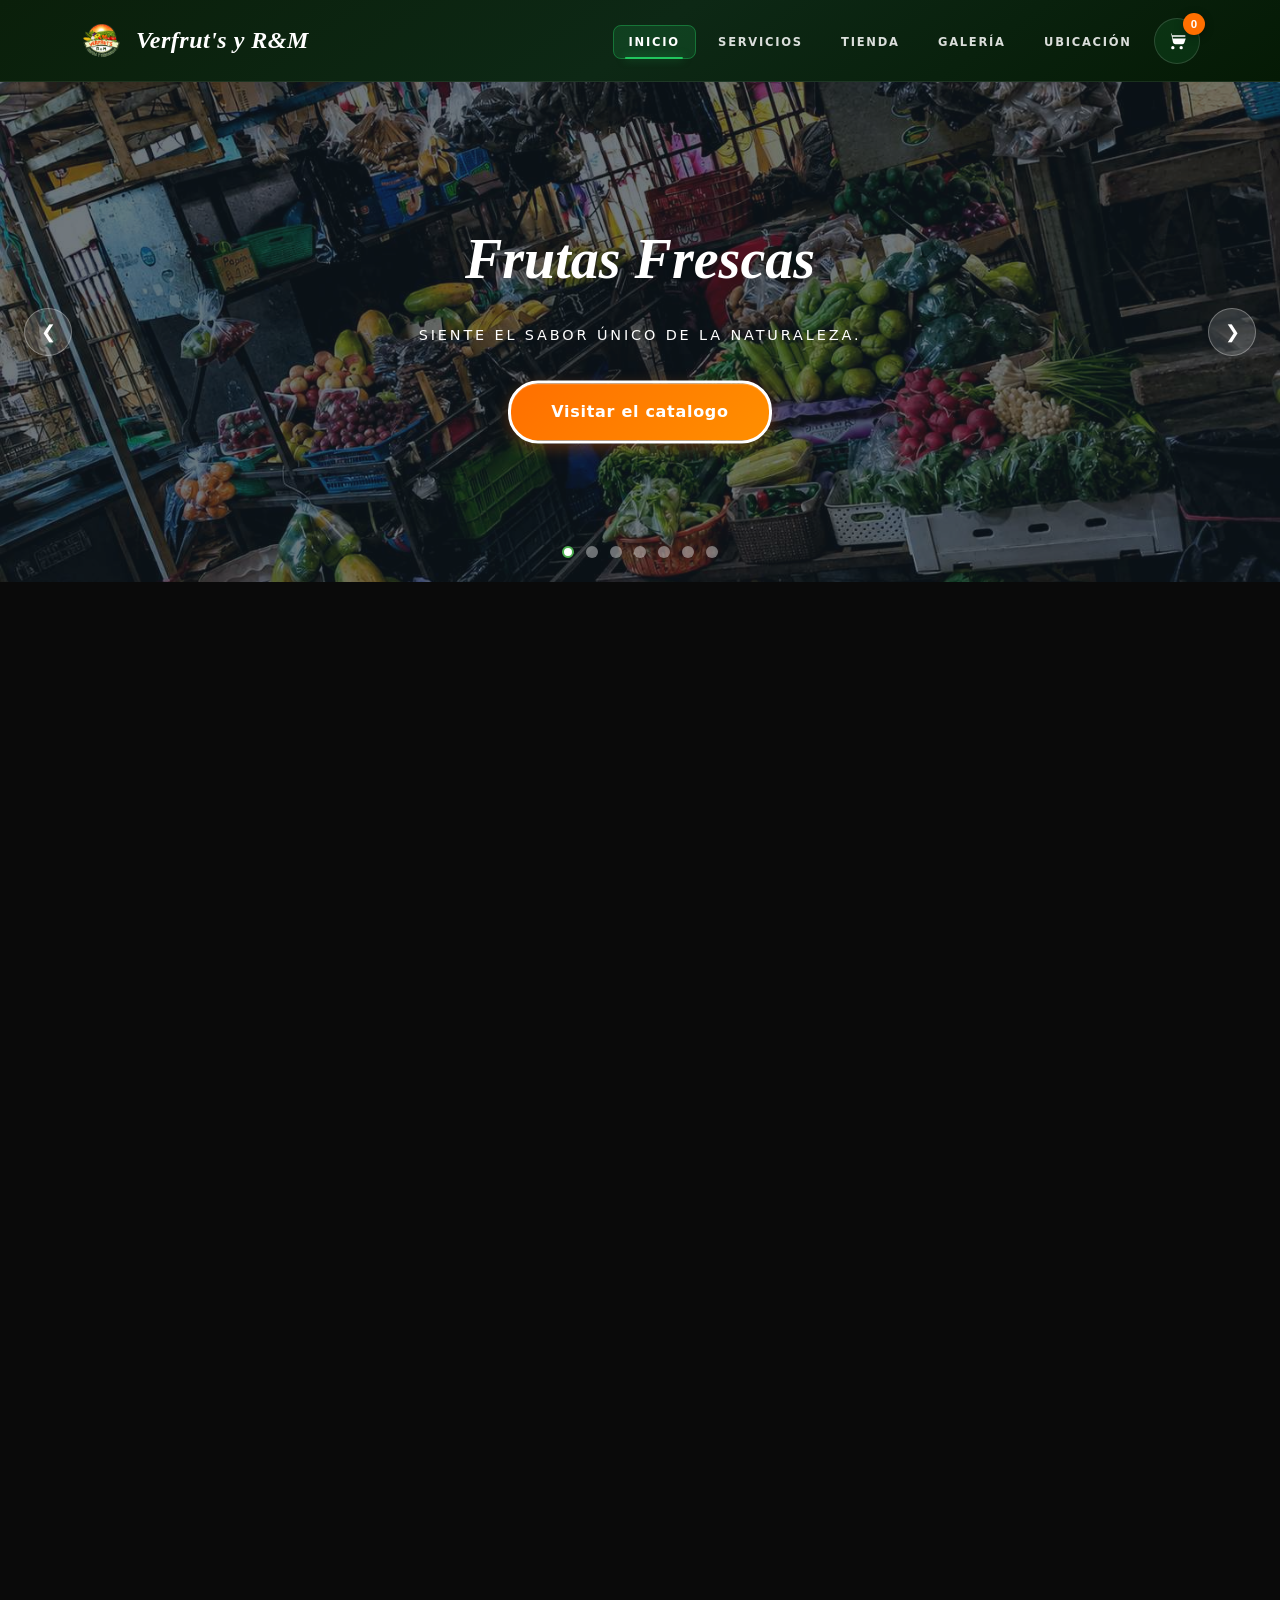
==== index.html @ c809e63b "Se realizo una reestructuracion completa del sitio web, eliminando la pagina de productos y cambiand" ====
<!DOCTYPE html>
<html lang="es">
<head>
    <meta charset="UTF-8">
    <meta name="viewport" content="width=device-width, initial-scale=1.0">
    <title>Verfrut's y R&amp;M</title>
    <link rel="icon" href="img-navbar-and-icon/img-navbar.png">
    <link rel="stylesheet" href="styles.css">
</head>
<body>

    <!-- ============================================
         PANTALLA DE CARGA INICIAL
         ============================================ -->

    <div class="page-loader inju-loader" id="pageLoader">
        <div class="loader-wrapper">
            <div class="loader-spinner"></div>
            <img src="img-navbar-and-icon/img-navbar.png" alt="Verfrut's Logo" class="loader-logo">
        </div>
        <p class="loader-text">Verfrut's y R&amp;M</p>
    </div>

    <!-- ============================================
         BARRA DE NAVEGACION
         ============================================ -->
    <!-- Overlay para cerrar menú al tocar fuera -->

    <!-- Inicio navbar compartido -->
<div id="navOverlay" class="nav-overlay"></div>
<nav class="navbar" id="navbar">
    <div class="nav-container">
        <a href="index.html" class="nav-logo">
            <img width="44" src="img-navbar-and-icon/img-navbar.png" alt="Logo">
            <div class="nav-logo-text"><span class="nav-logo-title">Verfrut's y R&amp;M</span></div>
        </a>
        <ul class="nav-links" id="navLinks">
            <li><a href="index.html">Inicio</a></li>
            <li><a href="servicios.html">Servicios</a></li>
            <li><a href="tienda.html">Tienda</a></li>
            <li><a href="galeria.html">Galería</a></li>
            <li><a href="ubicacion.html">Ubicación</a></li>
            <li class="nav-cart-item">
                <button id="openCartBtn" class="nav-cart-button" type="button" aria-label="Abrir carrito">
                    <span class="nav-cart-icon"><svg viewBox="0 0 24 24" aria-hidden="true"><path d="M7 18a2 2 0 1 0 0 4 2 2 0 0 0 0-4Zm10 0a2 2 0 1 0 0 4 2 2 0 0 0 0-4ZM3 3h2l2.2 10.8A3 3 0 0 0 10.1 16H18a3 3 0 0 0 2.8-2l1.7-5H7.1L6.6 7H22V5H6.2L5.8 3H3Z"/></svg></span>
                    <span id="navbarCartCount" class="nav-cart-badge">0</span>
                </button>
            </li>
        </ul>
        <button id="openCartMobileBtn" class="nav-cart-button nav-cart-mobile" type="button" aria-label="Abrir carrito">
            <span class="nav-cart-icon"><svg viewBox="0 0 24 24" aria-hidden="true"><path d="M7 18a2 2 0 1 0 0 4 2 2 0 0 0 0-4Zm10 0a2 2 0 1 0 0 4 2 2 0 0 0 0-4ZM3 3h2l2.2 10.8A3 3 0 0 0 10.1 16H18a3 3 0 0 0 2.8-2l1.7-5H7.1L6.6 7H22V5H6.2L5.8 3H3Z"/></svg></span>
            <span id="navbarCartCountMobile" class="nav-cart-badge">0</span>
        </button>
        <button class="menu-toggle" id="menuToggle" aria-label="Menú">&#9776;</button>
    </div>
</nav>
<!-- Fin navbar compartido -->

    <!-- ============================================
         SECCION HERO / SLIDER
         ============================================ -->

    <section class="hero">
        <div class="slider-track" id="sliderTrack">
            <!-- Clon INICIO — Canasta Básica (para loop infinito hacia atrás) -->
            <div class="slide">
                <img src="img-slider-index/canastabasica.jpg" alt="Canasta Básica clon">
                <div class="slide-content">
                    <h2>Canasta Básica</h2>
                    <p>Productos básicos, frescos y de calidad.</p>
                    <a href="tienda.html#canasta" class="btn-primary">Visitar el catalogo</a>
                </div>
            </div>
            <!-- Slide 1 — Frutas (current=1 → primer slide visible) -->
            <div class="slide">
                <img src="img-slider-index/frutas.jpg" alt="Frutas Frescas">
                <div class="slide-content">
                    <h2>Frutas Frescas</h2>
                    <p>Siente el sabor único de la naturaleza.</p>
                    <a href="tienda.html#frutas" class="btn-primary">Visitar el catalogo</a>
                </div>
            </div>
            <!-- Slide 2 — Bebidas — agrega tu imagen: img-slider-index/bebidas.jpg -->
            <div class="slide">
                <img src="img-slider-index/BEBIDAS.jpg" alt="Bebidas Refrescantes">
                <div class="slide-content">
                    <h2>Bebidas Refrescantes</h2>
                    <p>La mejor selección para calmar tu sed.</p>
                    <a href="tienda.html#bebidas" class="btn-primary">Visitar el catalogo</a>
                </div>
            </div>
            <!-- Slide 3 — Verduras -->
            <div class="slide">
                <img src="img-slider-index/Verduras.jpg" alt="Verduras Variadas">
                <div class="slide-content">
                    <h2>Verduras Variadas</h2>
                    <p>Frescas y de la mejor calidad.</p>
                    <a href="tienda.html#verduras" class="btn-primary">Visitar el catalogo</a>
                </div>
            </div>
            <!-- Slide 4 — Embutidos — agrega tu imagen: img-slider-index/embutidos.jpg -->
            <div class="slide">
                <img src="img-slider-index/Embutidos.jpg" alt="Embutidos">
                <div class="slide-content">
                    <h2>Embutidos</h2>
                    <p>Sabor y variedad para cada ocasión.</p>
                    <a href="tienda.html#embutidos" class="btn-primary">Visitar el catalogo</a>
                </div>
            </div>
            <!-- Slide 5 — Variedades — agrega tu imagen: img-slider-index/variedades.jpg -->
            <div class="slide">
                <img src="img-categories-index/Variedad+.jpg" alt="Variedades">
                <div class="slide-content">
                    <h2>Variedades</h2>
                    <p>Un mundo de productos para elegir.</p>
                    <a href="tienda.html#variedades" class="btn-primary">Visitar el catalogo</a>
                </div>
            </div>
            <!-- Slide 6 — Aseo y Hogar — agrega tu imagen: img-slider-index/hogar.jpg -->
            <div class="slide">
                <img src="img-slider-index/AseoYHogar.jpg" alt="Aseo y Hogar">
                <div class="slide-content">
                    <h2>Aseo y Hogar</h2>
                    <p>Todo lo que necesitas para tu casa.</p>
                    <a href="tienda.html#hogar" class="btn-primary">Visitar el catalogo</a>
                </div>
            </div>
            <!-- Slide 7 — Canasta Básica -->
            <div class="slide">
                <img src="img-slider-index/canastabasica.jpg" alt="Canasta Básica">
                <div class="slide-content">
                    <h2>Canasta Básica</h2>
                    <p>Productos básicos, frescos y de calidad.</p>
                    <a href="tienda.html#canasta" class="btn-primary">Visitar el catalogo</a>
                </div>
            </div>
            <!-- Clon FIN — Frutas (para loop infinito hacia adelante) -->
            <div class="slide">
                <img src="img-slider-index/frutas.jpg" alt="Frutas Frescas clon">
                <div class="slide-content">
                    <h2>Frutas Frescas</h2>
                    <p>Siente el sabor único de la naturaleza.</p>
                    <a href="tienda.html#frutas" class="btn-primary">Visitar el catalogo</a>
                </div>
            </div>
        </div>
        <button class="slider-arrow prev" aria-label="Anterior">&#10094;</button>
        <button class="slider-arrow next" aria-label="Siguiente">&#10095;</button>
        <div class="slider-dots">
            <span class="dot active" data-index="0"></span>
            <span class="dot" data-index="1"></span>
            <span class="dot" data-index="2"></span>
            <span class="dot" data-index="3"></span>
            <span class="dot" data-index="4"></span>
            <span class="dot" data-index="5"></span>
            <span class="dot" data-index="6"></span>
        </div>
    </section>

    <!-- ============================================
         SECCION OFERTAS DEL MES - CAROUSEL 15 PRODUCTOS
         ============================================ -->

    <section class="section" id="ofertas">
        <div class="container">
            <div class="section-header">
                <h2>OFERTAS DESTACADAS.</h2>
                <p class="subtitle-bold">Productos Seleccionados.</p>
            </div>
            <div class="carousel-wrapper">
                <button class="carousel-btn prev" id="carouselPrev" aria-label="Anterior">&#10094;</button>
                <div class="carousel-track" id="prodTrack">
                    <div class="product-card">
                        <img class="product-image" src="imgs-for-products-page/RealCanastaBasica/harinaDonaBlanca.jpg" alt="Harina Doña Blanca" loading="lazy">
                        <div class="product-info">
                            <div class="product-category">Canasta Básica</div>
                            <h3 class="product-name">Harina Doña Blanca</h3>
                            <p class="product-desc"></p>
                            <div class="product-price">
                                <span class="price">$1.35 <span class="price-unit">La Libra</span></span>
                                <button type="button" class="btn-add add-to-cart">+</button>
                            </div>
                        </div>
                    </div>
                    <div class="product-card">
                        <img class="product-image" src="imgs-for-products-page/RealCanastaBasica/SalsaNaturas.jpg" alt="Salsa Naturas" loading="lazy">
                        <div class="product-info">
                            <div class="product-category">Condimentos</div>
                            <h3 class="product-name">Salsa Naturas</h3>
                            <p class="product-desc">Deliciosa salsa para acentuar tus platillos.</p>
                            <div class="product-price">
                                <span class="price">$0.60 <span class="price-unit">la Unidad</span></span>
                                <button type="button" class="btn-add add-to-cart">+</button>
                            </div>
                        </div>
                    </div>
                    <div class="product-card">
                        <img class="product-image" src="img-fiveteen-Best-products-index/azucarBlanca.jpg" alt="Azucar Blanca" loading="lazy">
                        <div class="product-info">
                            <div class="product-category">Canasta Básica</div>
                            <h3 class="product-name">Azucar Blanca</h3>
                            <p class="product-desc">Perfecta para tu cafe en la tarde.</p>
                            <div class="product-price">
                                <span class="price">$1.15 <span class="price-unit">Las Dos Libras</span></span>
                                <button type="button" class="btn-add add-to-cart">+</button>
                            </div>
                        </div>
                    </div>
                    <div class="product-card">
                        <img class="product-image" src="imgs-for-products-page/RealCanastaBasica/sal.jpg" alt="Sal" loading="lazy">
                        <div class="product-info">
                            <div class="product-category">Canasta Básica</div>
                            <h3 class="product-name">Sal</h3>
                            <p class="product-desc">Perfecta para sazonar tus platillos.</p>
                            <div class="product-price">
                                <span class="price">$0.20 <span class="price-unit">la libra</span></span>
                                <button type="button" class="btn-add add-to-cart">+</button>
                            </div>
                        </div>
                    </div>
                    <div class="product-card">
                        <img class="product-image" src="imgs-for-products-page/RealCanastaBasica/EspaguetiRollito.jpg" alt="Espagueti Rollito" loading="lazy">
                        <div class="product-info">
                            <div class="product-category">Canasta Básica</div>
                            <h3 class="product-name">Espagueti Rollito</h3>
                            <p class="product-desc">Perfecto para preparar tu pasta favorita.</p>
                            <div class="product-price">
                                <span class="price">$0.50 <span class="price-unit">El Rollito</span></span>
                                <button type="button" class="btn-add add-to-cart">+</button>
                            </div>
                        </div>
                    </div>
                    <div class="product-card">
                        <img class="product-image" src="imgs-for-products-page/RealCanastaBasica/MaruchanVaso.jpg" alt="Maruchan Vaso" loading="lazy">
                        <div class="product-info">
                            <div class="product-category">Canasta Básica</div>
                            <h3 class="product-name">Maruchan Vaso</h3>
                            <p class="product-desc">Deliciosa sopa instantánea para un momento de confort.</p>
                            <div class="product-price">
                                <span class="price">$1.25 <span class="price-unit">La Unidad</span></span>
                                <button type="button" class="btn-add add-to-cart">+</button>
                            </div>
                        </div>
                    </div>
                    <div class="product-card">
                        <img class="product-image" src="imgs-for-products-page/RealCanastaBasica/CafeCoscafe.jpg" alt="Cafe Coscafe" loading="lazy">
                        <div class="product-info">
                            <div class="product-category">Canasta Básica</div>
                            <h3 class="product-name">Cafe Coscafe 40 Sobres</h3>
                            <p class="product-desc">Delicioso café molido para tu mañana.</p>
                            <div class="product-price">
                                <span class="price">$3.25 <span class="price-unit">la Caja</span></span>
                                <button type="button" class="btn-add add-to-cart">+</button>
                            </div>
                        </div>
                    </div>
                    <div class="product-card">
                        <img class="product-image" src="imgs-for-products-page/RealCanastaBasica/cafeRIKO.jpg" alt="Cafe RIKO" loading="lazy">
                        <div class="product-info">
                            <div class="product-category">Canasta Básica</div>
                            <h3 class="product-name">Cafe Riko 50 Sobres</h3>
                            <p class="product-desc">Aroma intenso y sabor tradicional salvadoreño.</p>
                            <div class="product-price">
                                <span class="price">$4.15 <span class="price-unit">la Caja</span></span>
                                <button type="button" class="btn-add add-to-cart">+</button>
                            </div>
                        </div>
                    </div>
                    <div class="product-card">
                        <img class="product-image" src="imgs-for-products-page/RealCanastaBasica/frijolLibraROJO.jpg" alt="Frijol Libra ROJO" loading="lazy">
                        <div class="product-info">
                            <div class="product-category">Canasta Básica</div>
                            <h3 class="product-name">Frijol rojo de seda</h3>
                            <p class="product-desc">De primera calidad, ideal para preparar platillos tradicionales.</p>
                            <div class="product-price">
                                <span class="price">$1.20 <span class="price-unit">la libra</span></span>
                                <button type="button" class="btn-add add-to-cart">+</button>
                            </div>
                        </div>
                    </div>
                    <div class="product-card">
                        <img class="product-image" src="imgs-for-products-page/RealCanastaBasica/arrozPrecodcido.jpg" alt="Arroz Precocido" loading="lazy">
                        <div class="product-info">
                            <div class="product-category">Canasta Básica</div>
                            <h3 class="product-name">Arroz Precocido</h3>
                            <p class="product-desc">Fácil de preparar y delicioso en cualquier platillo.</p>
                            <div class="product-price">
                                <span class="price">$0.75 <span class="price-unit"></span></span>
                                <button type="button" class="btn-add add-to-cart">+</button>
                            </div>
                        </div>
                    </div>
                    <div class="product-card">
                        <img class="product-image" src="imgs-for-products-page/RealCanastaBasica/arrozBlanco.jpg" alt="Arroz Blanco" loading="lazy">
                        <div class="product-info">
                            <div class="product-category">Canasta Básica</div>
                            <h3 class="product-name">Arroz Blanco</h3>
                            <p class="product-desc">De primera calidad, perfecto para cualquier platillo.</p>
                            <div class="product-price">
                                <span class="price">$0.60 <span class="price-unit"></span></span>
                                <button type="button" class="btn-add add-to-cart">+</button>
                            </div>
                        </div>
                    </div>
                    <div class="product-card">
                        <img class="product-image" src="imgs-for-products-page/RealCanastaBasica/cafeListo60.jpg" alt="Café Listo" loading="lazy">
                        <div class="product-info">
                            <div class="product-category">Bebidas</div>
                            <h3 class="product-name">Café Listo</h3>
                            <p class="product-desc">Sabor intenso y aromático, perfecto para comenzar el día.</p>
                            <div class="product-price">
                                <span class="price">$5.00 <span class="price-unit">la Caja</span></span>
                                <button type="button" class="btn-add add-to-cart">+</button>
                            </div>
                        </div>
                    </div>
                    <div class="product-card">
                        <img class="product-image" src="imgs-for-products-page/RealCanastaBasica/cafeListo40.jpg" alt="Café Listo" loading="lazy">
                        <div class="product-info">
                            <div class="product-category">Bebidas</div>
                            <h3 class="product-name">Café Listo</h3>
                            <p class="product-desc">Sabor intenso y aromático, perfecto para comenzar el día.</p>
                            <div class="product-price">
                                <span class="price">$3.25 <span class="price-unit">la Caja</span></span>
                                <button type="button" class="btn-add add-to-cart">+</button>
                            </div>
                        </div>
                    </div>
                    <div class="product-card">
                        <img class="product-image" src="imgs-for-products-page/RealCanastaBasica/cafeRIKO50.jpg" alt="Café RIKO" loading="lazy">
                        <div class="product-info">
                            <div class="product-category">Bebidas</div>
                            <h3 class="product-name">Café Riko 50 Sobres</h3>
                            <p class="product-desc">Sabor intenso y aromático, perfecto para comenzar el día.</p>
                            <div class="product-price">
                                <span class="price">$3.25 <span class="price-unit">la Caja</span></span>
                                <button type="button" class="btn-add add-to-cart">+</button>
                            </div>
                        </div>
                    </div>
                    <div class="product-card">
                        <img class="product-image" src="imgs-for-products-page/Frutas/peras.jpg" alt="Peras" loading="lazy">
                        <div class="product-info">
                            <div class="product-category">Frutas</div>
                            <h3 class="product-name">Peras</h3>
                            <p class="product-desc">Ricas en fibra y vitaminas, ideales para una merienda saludable.</p>
                            <div class="product-price">
                                <span class="price">$1.00 <span class="price-unit">2 peras</span></span>
                                <button type="button" class="btn-add add-to-cart">+</button>
                            </div>
                        </div>
                    </div>
                </div>
                <button class="carousel-btn next" id="carouselNext" aria-label="Siguiente">&#10095;</button>
                <!-- Indicadores de paginación para móvil -->
                <div class="carousel-dots" id="carouselDots">
                    <span class="carousel-dot active" data-index="0"></span>
                    <span class="carousel-dot" data-index="1"></span>
                    <span class="carousel-dot" data-index="2"></span>
                    <span class="carousel-dot" data-index="3"></span>
                    <span class="carousel-dot" data-index="4"></span>
                </div>
            </div>
        </div>
    </section>

    <!-- ============================================
         SECCION CATEGORIAS
         ============================================ -->

    <section class="section products-section" id="categorias">
        <div class="container">
            <div class="section-header">
                <h2>CATEGORÍAS.</h2>
                <p class="subtitle-bold">Catálogo Completo.</p>
            </div>
            <div class="categories-grid">
                <a href="tienda.html#frutas" class="category-card">
                    <img class="category-image" src="img-categories-index/frutas.jpg" alt="Frutas Frescas" loading="lazy">
                    <div class="category-content">
                        <h3>FRUTAS</h3>
                        <p>Selección de frutas de temporada, siempre maduras y jugosas.</p>
                    </div>
                </a>
                <a href="tienda.html#bebidas" class="category-card">
                    <img class="category-image" src="img-categories-index/Bebidas.jpg" alt="Bebidas" loading="lazy">
                    <div class="category-content">
                        <h3>BEBIDAS</h3>
                        <p>Refrescantes opciones para cada momento del día, frías y calientes.</p>
                    </div>
                </a>
                <a href="tienda.html#verduras" class="category-card">
                    <img class="category-image" src="img-categories-index/Verduras.jpg" alt="Verduras Variadas" loading="lazy">
                    <div class="category-content">
                        <h3>VERDURAS</h3>
                        <p>Lo mejor de la huerta para tu mesa diaria, frescas cada mañana.</p>
                    </div>
                </a>
                <a href="tienda.html#embutidos" class="category-card">
                    <img class="category-image" src="img-categories-index/embutidos.jpg" alt="Embutidos" loading="lazy">
                    <div class="category-content">
                        <h3>EMBUTIDOS</h3>
                        <p>Sazonadores, café, té y especias para dar sabor a tu cocina.</p>
                    </div>
                </a>
                <a href="tienda.html#variedades" class="category-card">
                    <img class="category-image" src="img-categories-index/Variedad+.jpg" alt="Variedades" loading="lazy">
                    <div class="category-content">
                        <h3>VARIEDADES</h3>
                        <p>Productos variados y artículos especiales que complementan tu compra.</p>
                    </div>
                </a>
                <a href="tienda.html#hogar" class="category-card">
                    <img class="category-image" src="img-categories-index/limpiezaYhogar.jpg" alt="Limpieza y Hogar" loading="lazy">
                    <div class="category-content">
                        <h3>ASEO Y HOGAR</h3>
                        <p>Todo para mantener tu hogar limpio, fresco y ordenado.</p>
                    </div>
                </a>
                <a href="tienda.html#canasta" class="category-card">
                    <img class="category-image" src="img-categories-index/canastabasica.jpg" alt="Canasta Básica" loading="lazy">
                    <div class="category-content">
                        <h3>CANASTA BÁSICA</h3>
                        <p>Arroz, frijoles, aceite, azúcar y todo lo esencial para tu hogar.</p>
                    </div>
                </a>
                <a href="servicios.html" class="category-card category-card-special">
                    <span class="special-badge">ESPECIAL</span>
                    <img class="category-image" src="img-categories-index/arreglos-personalizados.jpg" alt="Arreglos Personalizados" loading="lazy">
                    <div class="category-content">
                        <h3>ARREGLOS PERSONALIZADOS</h3>
                    </div>
                </a>
            </div>
        </div>
    </section>

    <!-- ============================================
         SECCION MISION, VISION Y VALORES
         ============================================ -->
    <section class="section about-section" id="mvv">
        <div class="container">
            <div class="section-header">
                <h2>MISION - VISION - VALORES.</h2>
                <p class="subtitle-bold">Nuestra Razón de Ser.</p>
            </div>
            <div class="mvv-grid">
                <div class="mvv-card">
                    <div class="mvv-icon">
                        <svg viewBox="0 0 24 24" fill="none" stroke="#22c55e" stroke-width="1.8" stroke-linecap="round"
                            stroke-linejoin="round">
                            <circle cx="12" cy="12" r="10" />
                            <circle cx="12" cy="12" r="5" />
                            <circle cx="12" cy="12" r="2" />
                            <path d="M12 2v3m0 14v3m10-10h-3M4 12H1" />
                        </svg>
                    </div>
                    <h3>Misión</h3>
                    <p>Brindar a las familias de Jucuapa productos frescos de la más alta calidad, con precios justos y
                        un servicio cercano que supere sus expectativas cada día.</p>
                </div>
                <div class="mvv-card">
                    <div class="mvv-icon">
                        <svg viewBox="0 0 24 24" fill="none" stroke="#22c55e" stroke-width="1.8" stroke-linecap="round"
                            stroke-linejoin="round">
                            <path d="M2 12s3-7 10-7 10 7 10 7-3 7-10 7-10-7-10-7Z" />
                            <circle cx="12" cy="12" r="3" />
                            <path d="M12 5V3m0 18v-2" />
                        </svg>
                    </div>
                    <h3>Visión</h3>
                    <p>Ser la tienda de frutas, verduras y productos de canasta básica de referencia en Usulután,
                        reconocida por la frescura y la lealtad de nuestros clientes.</p>
                </div>
                <div class="mvv-card">
                    <div class="mvv-icon">
                        <svg viewBox="0 0 24 24" fill="none" stroke="#22c55e" stroke-width="1.8" stroke-linecap="round"
                            stroke-linejoin="round">
                            <path
                                d="M20.84 4.61a5.5 5.5 0 0 0-7.78 0L12 5.67l-1.06-1.06a5.5 5.5 0 0 0-7.78 7.78l1.06 1.06L12 21.23l7.78-7.78 1.06-1.06a5.5 5.5 0 0 0 0-7.78z" />
                        </svg>
                    </div>
                    <h3>Valores</h3>
                    <ul class="mvv-list">
                        <li>Honestidad en cada peso</li>
                        <li>Frescura garantizada</li>
                        <li>Compromiso con la comunidad</li>
                        <li>Trato personalizado</li>
                        <li>Precios justos y accesibles</li>
                    </ul>
                </div>
            </div>
        </div>
    </section>


    <!-- Inicio carrito compartido -->
<div id="cartToast" class="cart-toast" aria-live="polite">
    <span class="toast-icon"><svg viewBox="0 0 24 24" aria-hidden="true"><path d="m9.2 16.6-4.1-4.1-1.4 1.4 5.5 5.5L21 7.6l-1.4-1.4L9.2 16.6Z"/></svg></span>
    <span class="toast-text" id="cartToastText">Producto agregado</span>
    <button class="toast-action" id="cartToastAction" type="button">Ver carrito</button>
</div>

<div id="checkoutModal" class="modal-overlay" aria-hidden="true">
    <div class="modal-container" role="dialog" aria-modal="true" aria-labelledby="cartModalTitle">
        <div class="modal-header">
            <h3 id="cartModalTitle"><span class="cart-title-icon"><svg viewBox="0 0 24 24" aria-hidden="true"><path d="M7 18a2 2 0 1 0 0 4 2 2 0 0 0 0-4Zm10 0a2 2 0 1 0 0 4 2 2 0 0 0 0-4ZM3 3h2l2.2 10.8A3 3 0 0 0 10.1 16H18a3 3 0 0 0 2.8-2l1.7-5H7.1L6.6 7H22V5H6.2L5.8 3H3Z"/></svg></span><span>Mi carrito</span></h3>
            <button id="closeModalXBtn" class="modal-close-btn" type="button" aria-label="Cerrar carrito">&times;</button>
        </div>
        <div id="modalItemsList" class="modal-items"></div>
        <div class="modal-total">
            <span>Total a pagar</span>
            <span id="modalTotal">$0.00</span>
        </div>
        <div class="modal-form">
            <p class="modal-hint">Ingresa tu nombre para que el vendedor te identifique.</p>
            <div class="modal-name-grid">
                <input id="modalBuyerName" type="text" placeholder="Nombre" autocomplete="name">
                <input id="modalBuyerLast" type="text" placeholder="Apellido" autocomplete="family-name">
            </div>
        </div>
        <div class="modal-buttons">
            <button id="closeModalBtn" class="btn-secondary" type="button">Seguir comprando</button>
            <button id="clearCartBtn" class="btn-secondary" type="button">Limpiar carrito</button>
            <button id="sendWhatsappBtn" class="btn-primary" type="button" disabled>Enviar por WhatsApp</button>
        </div>
    </div>
</div>
<!-- Fin carrito compartido -->

<!-- Inicio footer compartido -->
<footer class="footer">
    <div class="footer-container">
        <div class="footer-brand">
            <div class="footer-logo">
                <img width="40" height="40" src="img-navbar-and-icon/img-navbar.png" alt="Logo">
                Verfrut's y R&amp;M
            </div>
            <p>Tu tienda de referencia en Jucuapa, donde la frescura se encuentra con la excelencia.</p>
            <div class="social-links">
                <a href="https://www.facebook.com/share/18kkwy74ND/" class="social-facebook" target="_blank" rel="noopener" aria-label="Facebook"><svg viewBox="0 0 24 24" fill="currentColor" aria-hidden="true"><path d="M24 12.073c0-6.627-5.373-12-12-12s-12 5.373-12 12c0 5.99 4.388 10.954 10.125 11.854v-8.385H7.078v-3.47h3.047V9.43c0-3.007 1.792-4.669 4.533-4.669 1.312 0 2.686.235 2.686.235v2.953H15.83c-1.491 0-1.956.925-1.956 1.874v2.25h3.328l-.532 3.47h-2.796v8.385C19.612 23.027 24 18.062 24 12.073z"/></svg></a>
                <a href="https://www.instagram.com/verfruts.rm?igsh=Y2J6NXd4YWdvdjNq" class="social-instagram" target="_blank" rel="noopener" aria-label="Instagram"><svg viewBox="0 0 24 24" fill="currentColor" aria-hidden="true"><path d="M12 2.163c3.204 0 3.584.012 4.85.07 3.252.148 4.771 1.691 4.919 4.919.058 1.265.069 1.645.069 4.849 0 3.205-.012 3.584-.069 4.849-.149 3.225-1.664 4.771-4.919 4.919-1.266.058-1.644.07-4.85.07-3.204 0-3.584-.012-4.849-.07-3.26-.149-4.771-1.699-4.919-4.92-.058-1.265-.07-1.644-.07-4.849 0-3.204.013-3.583.07-4.849.149-3.227 1.664-4.771 4.919-4.919 1.266-.057 1.645-.069 4.849-.069zM12 0C8.741 0 8.333.014 7.053.072 2.695.272.273 2.69.073 7.052.014 8.333 0 8.741 0 12c0 3.259.014 3.668.072 4.948.2 4.358 2.618 6.78 6.98 6.98C8.333 23.986 8.741 24 12 24c3.259 0 3.668-.014 4.948-.072 4.354-.2 6.782-2.618 6.979-6.98.059-1.28.073-1.689.073-4.948 0-3.259-.014-3.667-.072-4.947-.196-4.354-2.617-6.78-6.979-6.98C15.668.014 15.259 0 12 0Zm0 5.838a6.162 6.162 0 1 0 0 12.324 6.162 6.162 0 0 0 0-12.324ZM12 16a4 4 0 1 1 0-8 4 4 0 0 1 0 8Zm6.406-11.845a1.44 1.44 0 1 0 0 2.881 1.44 1.44 0 0 0 0-2.881Z"/></svg></a>
                <a href="https://www.tiktok.com/@verfruts.y.rm?_r=1&_t=ZS-96YfuiSCK1d" class="social-tiktok" target="_blank" rel="noopener" aria-label="TikTok"><svg viewBox="0 0 24 24" fill="currentColor" aria-hidden="true"><path d="M19.59 6.69a4.83 4.83 0 0 1-3.77-4.25V2h-3.45v13.67a2.89 2.89 0 0 1-2.88 2.5 2.89 2.89 0 0 1-2.89-2.89 2.89 2.89 0 0 1 2.89-2.89c.28 0 .54.04.79.1V9.01a6.33 6.33 0 0 0-.79-.05 6.34 6.34 0 0 0-6.34 6.34 6.34 6.34 0 0 0 6.34 6.34 6.34 6.34 0 0 0 6.33-6.34V8.69a8.18 8.18 0 0 0 4.78 1.52V6.75a4.85 4.85 0 0 1-1.01-.06z"/></svg></a>
            </div>
        </div>
        <div class="footer-col">
            <h4>Negocio</h4>
            <div class="footer-line"></div>
            <ul>
                <li><a href="historiaempresa.html">Historia de la empresa</a></li>
                <li><a href="galeria.html">Galería</a></li>
                <li><a href="tienda.html">Tienda</a></li>
                <li><a href="servicios.html">Servicios</a></li>
            </ul>
        </div>
        <div class="footer-col">
            <h4>Team</h4>
            <div class="footer-line"></div>
            <ul>
                <li><a href="inju.html">Historia INJU</a></li>
                <li><a href="inju.html#equipo">Conoce al Equipo Detrás del Proyecto</a></li>
            </ul>
        </div>
        <div class="footer-col footer-contact">
            <h4>Contacto e Información</h4>
            <div class="footer-line"></div>
            <p>Jucuapa, Usulután, El Salvador.</p>
            <p>+503 7759 7362</p>
            <p class="footer-email"><svg class="inju-icon" viewBox="0 0 24 24" aria-hidden="true"><path d="M3 5h18v14H3V5Zm2 3.2V17h14V8.2l-7 5-7-5Zm1.5-1.2 5.5 3.9L17.5 7h-11Z"/></svg><span>verfrutsrm.shop@gmail.com</span></p>
            <a href="https://wa.me/50360649103" class="footer-whatsapp-btn" target="_blank" rel="noopener" aria-label="Chatea con nosotros por WhatsApp">
                <svg viewBox="0 0 24 24" fill="currentColor" aria-hidden="true"><path d="M17.472 14.382c-.297-.149-1.758-.867-2.03-.967-.273-.099-.471-.148-.67.15-.197.297-.767.966-.94 1.164-.173.199-.347.223-.644.075-.297-.15-1.255-.463-2.39-1.475-.883-.788-1.48-1.761-1.653-2.059-.173-.297-.018-.458.13-.606.134-.133.298-.347.446-.52.149-.174.198-.298.298-.497.099-.198.05-.371-.025-.52-.075-.149-.669-1.612-.916-2.207-.242-.579-.487-.5-.669-.51-.173-.008-.371-.01-.57-.01-.198 0-.52.074-.792.372-.272.297-1.04 1.016-1.04 2.479 0 1.462 1.065 2.875 1.213 3.074.149.198 2.096 3.2 5.077 4.487.709.306 1.262.489 1.694.625.712.227 1.36.195 1.871.118.571-.085 1.758-.719 2.006-1.413.248-.694.248-1.289.173-1.413-.074-.124-.272-.198-.57-.347m-5.421 7.403h-.004a9.87 9.87 0 0 1-5.031-1.378l-.361-.214-3.741.982.998-3.648-.235-.374a9.86 9.86 0 0 1-1.51-5.26c.001-5.45 4.436-9.884 9.888-9.884 2.64 0 5.122 1.03 6.988 2.898a9.825 9.825 0 0 1 2.893 6.994c-.003 5.45-4.437 9.884-9.885 9.884m8.413-18.297A11.815 11.815 0 0 0 12.05 0C5.495 0 .16 5.335.157 11.892c0 2.096.547 4.142 1.588 5.945L.057 24l6.305-1.654a11.882 11.882 0 0 0 5.683 1.448h.005c6.554 0 11.89-5.335 11.893-11.893a11.821 11.821 0 0 0-3.48-8.413z"/></svg>
                <span>Chatea con nosotros</span>
            </a>
        </div>
    </div>
    <div class="footer-bottom">
        <p>&copy; 2026 Verfrut's y R&amp;M. Todos los derechos reservados. | 3° Año en Desarrollo de Software. |
            <span class="footer-italic">This website was designed and created by:</span>
            <span class="footer-bold">Either Design STR Team.</span>
        </p>
    </div>
</footer>
<!-- Fin footer compartido -->


    <button class="scroll-top" id="scrollTop" aria-label="Ir arriba">&#9650;</button>

    <!-- ============================================
         JAVASCRIPT - LOGICA DE INTERACTIVIDAD
         ============================================ -->
<!-- CARRITO SCRIPT -->
<!-- Inicio JavaScript global -->
<script src="script.js"></script>
<!-- Fin JavaScript global -->

<!-- ============================================
     ESTILOS Y JS ESPECÍFICOS DE INDEX.HTML
     ============================================ -->

<script>
/* --- Actualiza el slider a 7 slides reales --- */
(function () {
    var TOTAL_REAL = 7;
    var track  = document.getElementById('sliderTrack');
    var dots   = document.querySelectorAll('.slider-dots .dot');
    if (!track || !dots.length) return;

    var slides      = track.querySelectorAll('.slide');
    var current     = 1;
    var isAnimating = false;
    var autoTimer;

    function goTo(index, animate) {
        if (animate === undefined) animate = true;
        track.style.transition = animate ? 'transform 0.55s cubic-bezier(.4,0,.2,1)' : 'none';
        track.style.transform  = 'translateX(-' + (index * 100) + '%)';
        var dotIndex = index - 1;
        if (dotIndex < 0) dotIndex = TOTAL_REAL - 1;
        if (dotIndex >= TOTAL_REAL) dotIndex = 0;
        dots.forEach(function (d, i) { d.classList.toggle('active', i === dotIndex); });
        current = index;
    }

    function next() {
        if (isAnimating) return;
        isAnimating = true;
        var nextIndex = current + 1;
        goTo(nextIndex);
        track.addEventListener('transitionend', function onEnd() {
            track.removeEventListener('transitionend', onEnd);
            if (current >= TOTAL_REAL + 1) { goTo(1, false); }
            isAnimating = false;
        });
    }

    function prev() {
        if (isAnimating) return;
        isAnimating = true;
        var prevIndex = current - 1;
        goTo(prevIndex);
        track.addEventListener('transitionend', function onEnd() {
            track.removeEventListener('transitionend', onEnd);
            if (current <= 0) { goTo(TOTAL_REAL, false); }
            isAnimating = false;
        });
    }

    function resetAuto() { clearInterval(autoTimer); autoTimer = setInterval(next, 5000); }

    var btnNext = document.querySelector('.slider-arrow.next');
    var btnPrev = document.querySelector('.slider-arrow.prev');
    if (btnNext) btnNext.addEventListener('click', function () { next(); resetAuto(); });
    if (btnPrev) btnPrev.addEventListener('click', function () { prev(); resetAuto(); });

    dots.forEach(function (dot, i) {
        dot.addEventListener('click', function () { goTo(i + 1); resetAuto(); });
    });

    goTo(1, false);
    resetAuto();
}());
</script>
</body>

</html>
---- styles.css ----
/* ============================================
   VERFRUT'S Y R&M - ESTILOS GLOBALES
   ============================================
   Este archivo contiene todos los estilos CSS
   para el sitio web completo.
   ============================================ */

/* ============================================
   SECCION 1: ESTILOS BASE Y COMUNES
   ============================================ */

        /* ============================================
           1. RESET Y ESTILOS BASE
           ============================================ */
        * {
            margin: 0;
            padding: 0;
            box-sizing: border-box;
        }

        html {
            scroll-behavior: smooth;
        }

        body {
            font-family: -apple-system, BlinkMacSystemFont, 'Segoe UI', Roboto, sans-serif;
            background-color: #f7f5f0;
            color: #1f2937;
            line-height: 1.6;
        }

        a {
            color: inherit;
            text-decoration: none;
        }

        .team-avatar,
        .gallery-placeholder {
            display: flex;
            align-items: center;
            justify-content: center;
            background: radial-gradient(circle at top left, rgba(34, 197, 94, 0.15), rgba(10, 20, 10, 0.95));
            color: rgba(244, 244, 244, 0.75);
            font-size: 0.95rem;
            letter-spacing: 0.02em;
            text-align: center;
            border: 2px dashed rgba(255, 255, 255, 0.14);
            border-radius: 24px;
            min-height: 280px;
            padding: 1rem;
        }

        .team-avatar {
            min-height: 240px;
        }

        .team-avatar-large {
            min-height: 320px;
        }

        .gallery-placeholder span,
        .team-avatar span {
            max-width: 90%;
            display: block;
        }

        

        /* ============================================
           3. UTILIDADES REUTILIZABLES
           ============================================ */
        .container {
            max-width: 1200px;
            margin: 0 auto;
            padding: 0 20px;
        }

        .subtitle-bold {
            font-weight: bolder;
        }

        /* ============================================
           4. NAVEGACION PRINCIPAL - MEJORADA
           ============================================ */
        .navbar {
            background: linear-gradient(145deg, #0a1f0a 0%, #0d2815 50%, #051a05 100%);
            backdrop-filter: blur(12px);
            position: sticky;
            top: 0;
            z-index: 1000;
            border-bottom: 1px solid rgba(255, 255, 255, 0.08);
            transition: all 0.3s ease;
        }

        .navbar.scrolled {
            background: linear-gradient(145deg, #0e380e 0%, #0c2212 50%, #041304 100%);
            box-shadow: 0 4px 20px rgba(0, 0, 0, 0.15);
        }

        .nav-container {
            max-width: 1200px;
            margin: 0 auto;
            display: flex;
            justify-content: space-between;
            align-items: center;
            padding: 1.1rem 2.5rem;
        }

        .nav-logo {
            display: flex;
            align-items: center;
            gap: 0.75rem;
            text-decoration: none;
            transition: transform 0.3s ease;
        }

        .nav-logo:hover {
            transform: scale(1.02);
        }

        .nav-logo img {
            width: 44px;
            height: 44px;
            transition: transform 0.3s ease;
        }

        .nav-logo:hover img {
            transform: rotate(-5deg) scale(1.05);
        }

        .nav-logo-text {
            display: flex;
            flex-direction: column;
            line-height: 1.15;
        }

        .nav-logo-title {
            font-family: Georgia, 'Times New Roman', serif;
            font-style: italic;
            font-size: 1.5rem;
            font-weight: bold;
            color: #ffffff;
            letter-spacing: 0.5px;
        }

        .nav-logo-sub {
            font-size: 0.6rem;
            text-transform: uppercase;
            letter-spacing: 0.3em;
            color: rgba(255, 255, 255, 0.7);
            margin-top: 1px;
            font-weight: 700;
        }

        .nav-links {
            display: flex;
            align-items: center;
            gap: 0.4rem;
            list-style: none;
        }

        .nav-links a {
            text-decoration: none;
            color: rgba(255, 255, 255, 0.85);
            font-weight: 600;
            font-size: 0.72rem;
            text-transform: uppercase;
            letter-spacing: 0.15em;
            padding: 0.6rem 1rem;
            transition: all 0.3s cubic-bezier(0.4, 0, 0.2, 1);
            position: relative;
            border-radius: 8px;
            overflow: hidden;
        }

        /* Efecto hover con subrayado animado */
        .nav-links a::before {
            content: '';
            position: absolute;
            bottom: 0;
            left: 50%;
            width: 0;
            height: 2px;
            background: #22c55e;
            transition: all 0.3s cubic-bezier(0.4, 0, 0.2, 1);
            transform: translateX(-50%);
            border-radius: 2px;
        }

        .nav-links a:hover {
            color: #ffffff;
            background: rgba(255, 255, 255, 0.06);
        }

        .nav-links a:hover::before {
            width: 60%;
        }

        /* Estado ACTIVE - Mucho más destacado */
        .nav-links a.active {
            color: #ffffff;
            background: rgba(34, 197, 94, 0.15);
            font-weight: 700;
        }

        .nav-links a.active::before {
            width: 70%;
            background: #22c55e;
            box-shadow: 0 0 8px rgba(34, 197, 94, 0.5);
        }

        .nav-links a.active::after {
            content: '';
            position: absolute;
            inset: 0;
            border-radius: 8px;
            border: 1.5px solid rgba(34, 197, 94, 0.4);
            pointer-events: none;
            transition: all 0.3s ease;
        }

        .nav-links a.active:hover::after {
            border-color: rgba(34, 197, 94, 0.7);
            box-shadow: 0 0 15px rgba(34, 197, 94, 0.2);
        }

        .dropdown {
            position: relative;
        }

        .dropdown .arrow {
            font-size: 1.0rem;
            margin-left: 3px;
            color: #e5ff00;
            transition: transform 0.3s ease;
            display: inline-block;
        }

        .dropdown:hover .arrow {
            transform: rotate(180deg);
        }

        .dropdown-menu {
            position: absolute;
            top: calc(100% + 0.3rem);
            left: 0;
            background: linear-gradient(145deg, #0a1f0a 0%, #0d2815 50%, #051a05 100%);
            backdrop-filter: blur(12px);
            border: 1.7px solid #22c55e;
            border-radius: 17px;
            padding: 0.4rem 0;
            min-width: 190px;
            opacity: 0;
            visibility: hidden;
            transform: translateY(-8px) scale(0.90);
            transition: all 0.3s cubic-bezier(0.34, 1.56, 0.64, 1);
            list-style: none;
            box-shadow:
                0 0 0 1px rgba(34, 197, 94, 0.25),
                0 10px 30px rgba(0, 0, 0, 0.5),
                0 0 25px rgba(34, 197, 94, 0.1);
            overflow: hidden;
        }

        .dropdown-menu::before {
            content: '';
            position: absolute;
            top: 0;
            left: -100%;
            width: 100%;
            height: 100%;
            background: linear-gradient(90deg, transparent, rgba(34, 197, 94, 0.04), transparent);
            animation: dropdownShimmer 3s ease-in-out infinite;
            pointer-events: none;
        }

        @keyframes dropdownShimmer {
            0% { left: -100%; }
            50% { left: 100%; }
            100% { left: 100%; }
        }

        .dropdown:hover .dropdown-menu {
            opacity: 1;
            visibility: visible;
            transform: translateY(0) scale(1);
        }

        .dropdown-menu a {
            display: block;
            padding: 0.5rem 1rem;
            color: rgba(255, 255, 255, 0.8);
            font-weight: bold;
            font-size: 0.8rem;
            text-transform: uppercase;
            letter-spacing: 0.06em;
            transition: all 0.25s cubic-bezier(0.4, 0, 0.2, 1);
            border-radius: 6px;
            margin: 0.15rem 0.4rem;
            position: relative;
            overflow: hidden;
            border: 1px solid transparent;
        }

        .dropdown-menu a::before {
            content: '';
            position: absolute;
            left: 0;
            top: 50%;
            transform: translateY(-50%);
            width: 3px;
            height: 0;
            background: linear-gradient(180deg, #FF6F00, #22c55e);
            border-radius: 0 2px 2px 0;
            transition: height 0.25s ease;
        }

        .dropdown-menu a::after {
            content: '';
            position: absolute;
            top: 0;
            left: -100%;
            width: 100%;
            height: 100%;
            background: linear-gradient(90deg, transparent, rgba(255, 111, 0, 0.06), transparent);
            transition: left 0.4s ease;
            pointer-events: none;
        }

        .dropdown-menu a:hover {
            transform: translateX(5px);
            padding-left: 1.7rem;
            color: #ffffffb7;
            background: linear-gradient(90deg, rgba(34, 197, 94, 0.12), rgba(255, 111, 0, 0.06));
            border-color: rgba(34, 197, 94, 0.3);
            box-shadow: 0 2px 8px rgba(34, 197, 94, 0.15);
            text-shadow: 0 0 8px rgba(255, 255, 255, 0.2);
        }

        .dropdown-menu a:hover::before {
            height: 60%;
            width: 3px;
            box-shadow: 0 0 6px rgba(255, 111, 0, 0.5);
        }

        .dropdown-menu a:hover::after {
            left: 100%;
        }

        .dropdown-menu a:hover {
            transform: translateX(3px);
            padding-left: 1.9rem;
            color: #000000;
            font-weight: bolder;
            background: rgba(255, 255, 255, 0.842);
        }

        .dropdown-menu a:hover::before {
            height: 60%;
            width: 3px;
        }

        .menu-toggle {
            display: none;
            background: none;
            border: none;
            font-size: 1.3rem;
            color: #ffffff;
            cursor: pointer;
            padding: 0.5rem;
            font-weight: 700;
            border-radius: 8px;
            transition: background 0.2s ease;
        }

        .menu-toggle:hover {
            background: rgba(255, 255, 255, 0.1);
        }

        /* ============================================
           5. HERO / SLIDER PRINCIPAL
           ============================================ */
        .hero {
            position: relative;
            width: 100%;
            height: 500px;
            overflow: hidden;
            background: #1B5E20;
        }

        .slider-track {
            display: flex;
            transition: transform 0.7s ease-in-out;
            height: 100%;
        }

        .slider-track.no-transition {
            transition: none !important;
        }

        .slide {
            min-width: 100%;
            height: 100%;
            position: relative;
        }

        .slide::after {
            content: '';
            position: absolute;
            top: 0;
            left: 0;
            width: 100%;
            height: 100%;
            background: rgba(17, 24, 39, 0.55);
            z-index: 1;
        }

        .slide img {
            width: 100%;
            height: 100%;
            object-fit: cover;
            display: block;
            opacity: 0.9;
        }

        .slide-content {
            position: absolute;
            top: 50%;
            left: 50%;
            transform: translate(-50%, -50%);
            text-align: center;
            color: #ffffff;
            z-index: 2;
            width: 90%;
            max-width: 700px;
        }

        .slide-content h2 {
            font-family: Georgia, 'Times New Roman', serif;
            font-style: italic;
            font-size: 3.5rem;
            margin-bottom: 1rem;
            text-shadow: 0 2px 10px rgba(0, 0, 0, 0.3);
            animation: slideInLeft 1s ease;
        }

        .slide-content p {
            font-size: 0.9rem;
            text-transform: uppercase;
            letter-spacing: 0.2em;
            opacity: 0.9;
            margin-bottom: 2rem;
            animation: slideInLeft 1s ease 0.2s both;
        }

        .slider-dots {
            position: absolute;
            bottom: 24px;
            left: 50%;
            transform: translateX(-50%);
            display: flex;
            gap: 12px;
            z-index: 10;
        }

        .dot {
            width: 12px;
            height: 12px;
            border-radius: 50%;
            background: rgba(255, 255, 255, 0.4);
            cursor: pointer;
            border: 2px solid transparent;
            transition: all 0.2s;
        }

        .dot.active {
            background: #ffffff;
            border-color: #4CAF50;
        }

        .slider-arrow {
            position: absolute;
            top: 50%;
            transform: translateY(-50%);
            z-index: 10;
            background: rgba(255, 255, 255, 0.15);
            border: 1px solid rgba(255, 255, 255, 0.3);
            color: #ffffff;
            width: 48px;
            height: 48px;
            border-radius: 50%;
            display: flex;
            align-items: center;
            justify-content: center;
            cursor: pointer;
            font-size: 1.1rem;
            transition: all 0.3s;
        }

        .slider-arrow:hover {
            background: rgba(255, 255, 255, 0.3);
        }

        .slider-arrow.prev {
            left: 1.5rem;
        }

        .slider-arrow.next {
            right: 1.5rem;
        }

        @keyframes slideInLeft {
            from {
                opacity: 0;
                transform: translateX(-50px);
            }
            to {
                opacity: 1;
                transform: translateX(0);
            }
        }

        /* ============================================
           6. BOTONES PRINCIPALES
           ============================================ */
        .btn-primary {
    background: linear-gradient(135deg, #FF6F00 0%, #FF8F00 100%);
    color: #ffffff;
    padding: 15px 40px;
    border-radius: 30px;
    text-decoration: none;
    font-weight: bold;
    display: inline-block;
    transition: all 0.3s cubic-bezier(0.4, 0, 0.2, 1);
    border: 3px solid rgb(255, 255, 255);
    cursor: pointer;
    font-size: 1rem;
    animation: slideInLeft 1s ease 0.4s both, btnFloat 3s ease-in-out infinite;
    position: relative;
    overflow: hidden;
    letter-spacing: 0.7px;
    box-shadow:
        0 5px 15px rgba(255, 111, 0, 0.3),
        inset 0 1px 0 rgba(255, 255, 255, 0.2);
}

/* Brillo sutil que recorre el borde - SIEMPRE VISIBLE */
.btn-primary::before {
    content: '';
    position: absolute;
    top: 0;
    left: -100%;
    width: 100%;
    height: 100%;
    background: linear-gradient(
        90deg,
        transparent,
        rgba(0, 44, 10, 0.418),
        transparent
    );
    animation: btnShine 4s ease-in-out infinite;
    pointer-events: none;
    border-radius: 30px;
}

/* Borde brillante animado - SIEMPRE VISIBLE */
.btn-primary::after {
    content: '';
    position: absolute;
    inset: -2px;
    border-radius: 32px;
    background-size: 300% 300%;
    z-index: -1;
    animation: borderGradient 4s ease infinite;
    opacity: 0.2;
    filter: blur(3px);
}

@keyframes btnFloat {
    0%, 100% { transform: translateY(0); }
    50% { transform: translateY(-3px); }
}

@keyframes btnShine {
    0% { left: -100%; }
    50% { left: 100%; }
    100% { left: 100%; }
}

@keyframes borderGradient {
    0% { background-position: 0% 50%; }
    50% { background-position: 100% 50%; }
    100% { background-position: 0% 50%; }
}

.btn-primary:hover {
    background: linear-gradient(135deg, #E65100 0%, #FF6F00 50%, #FF8F00 100%);
    transform: translateY(-4px) scale(1.03);
    box-shadow:
        0 10px 30px rgba(255, 111, 0, 0.4),
        0 0 40px rgba(255, 143, 0, 0.2),
        inset 0 1px 0 rgba(255, 255, 255, 0.3);
    border-color: rgba(255, 255, 255, 0.9);
    letter-spacing: 1px;
}

.btn-primary:hover::before {
    animation-duration: 3.5s;
}

.btn-primary:hover::after {
    opacity: 0.7;
    filter: blur(4px);
}

.btn-primary:active {
    transform: translateY(-1px) scale(1.01);
    box-shadow: 0 4px 12px rgba(255, 111, 0, 0.3);
    transition: all 1.1s ease;
}
/* ============================================
           7. SECCIONES GENERALES
           ============================================ */
        .section {
            padding: 80px 0;
            background-color: #0a0a0a;
            content-visibility: auto;
            contain-intrinsic-size: 1px 500px;
        }

        /* ============================================
           COLOR DE FONDO - SECCIÓN "VISITA NUESTRAS CATEGORÍAS"
           Cambia el valor de background para modificar el color.
           Línea original: background: #1f2937;
           ============================================ */
        /* ============================================
           COLOR DE FONDO - SECCIÓN "VISITA NUESTRAS CATEGORÍAS"
           Cambia el valor de background para modificar el color.
           Línea original: background: #1f2937;
           ============================================ */
        .products-section {
            background: #0a0f0a; /* NEGRO VERDOSO - recomendado */
        }

        .about-section {
            background: #0f1a0f; /* VERDE MUY OSCURO - recomendado */
        }

        .section-header {
            text-align: center;
            margin-bottom: 50px;
        }

        .section-header h2 {
            font-size: 2.5rem;
            color: #22c55e;
            margin-bottom: 15px;
            position: relative;
            display: inline-block;
            font-weight: 800;
            letter-spacing: -0.5px;
            transition: all 0.4s ease;
        }

        .section:hover .section-header h2 {
            text-shadow: 0 0 25px rgba(34, 197, 94, 0.3);
            transform: scale(1.02);
        }

        .section:hover .section-header h2::after {
            width: 120px;
            background: linear-gradient(90deg, #FF6F00, #22c55e);
            transition: all 0.4s ease;
        }

        .section-header h2::after {
            content: '';
            position: absolute;
            bottom: -10px;
            left: 50%;
            transform: translateX(-50%);
            width: 80px;
            height: 4px;
            background: #FF6F00;
            border-radius: 2px;
        }

        .section-header p {
            color: #9ca3af;
            font-size: 1.05rem;
            margin-top: 25px;
        }

        /* ============================================
           8. PRODUCTOS DESTACADOS (OFERTAS)
           ============================================ */
        .products-grid {
    display: grid;
    grid-template-columns: repeat(auto-fill, minmax(280px, 1fr));
    gap: 18px;
    margin-bottom: 20px;
}

        .product-card {
            background: #141b24;
            border-radius: 17px;
            overflow: hidden;
            box-shadow: 0 4px 6px rgba(0, 0, 0, 0.3);
            transition: all 0.4s cubic-bezier(0.4, 0, 0.2, 1);
            border: 3px solid #ffffff;
            position: relative;
            z-index: 1;
        }

        /* ============================================
           EFECTO DE BRILLO EN TARJETA DE PRODUCTO
           ============================================ */
        .product-card::before {
            content: '';
            position: absolute;
            top: 0;
            left: -100%;
            width: 100%;
            height: 100%;
            background: linear-gradient(90deg, transparent, rgba(34, 197, 94, 0.06), transparent);
            transition: left 0.7s ease;
            z-index: 2;
            pointer-events: none;
        }

        .product-card:hover::before {
            left: 100%;
        }

        .product-card:hover {
            transform: translateY(-8px) scale(1.02);
            box-shadow: 0 12px 35px rgba(34, 197, 94, 0.25), 0 0 60px rgba(34, 197, 94, 0.08);
            border-color: #22c55e;
        }

        /* ============================================
           EFECTO HOVER EN IMAGEN DE PRODUCTO (OFERTAS)
           ============================================ */
        .product-card .product-image {
            transition: transform 0.5s cubic-bezier(0.4, 0, 0.2, 1), filter 0.4s ease;
        }

        .product-card:hover .product-image {
            transform: scale(1.12);
            filter: brightness(1.15) saturate(1.2);
        }

        /* ============================================
           EFECTO HOVER EN INFO DE PRODUCTO (OFERTAS)
           ============================================ */
        .product-card .product-info {
            transition: background 0.3s ease;
        }

        .product-card:hover .product-info {
            background: linear-gradient(180deg, #141b24 0%, #0d1f0d 100%);
        }

        .product-card:hover .product-name {
            color: #22c55e;
            transition: color 0.3s ease;
        }

        .product-card:hover .product-category {
            letter-spacing: 2px;
            transition: letter-spacing 0.3s ease;
        }

        .product-card:hover .price {
            text-shadow: 0 0 10px rgba(255, 111, 0, 0.4);
            transition: text-shadow 0.3s ease;
        }

        .product-card:hover .add-to-cart {
            transform: scale(1.15) rotate(90deg);
            background: #FF6F00;
            transition: all 0.4s cubic-bezier(0.175, 0.885, 0.32, 1.275);
        }

        .product-image {
            height: 200px;
            width: 100%;
            object-fit: cover;
            display: block;
            background: #0f1a0f; /* VERDE MUY OSCURO - recomendado */
            position: relative;
            cursor: pointer;
        }

        .product-tag {
            position: absolute;
            top: 10px;
            left: 10px;
            background: #FF6F00;
            color: #ffffff;
            padding: 5px 12px;
            border-radius: 15px;
            font-size: 0.75rem;
            font-weight: 600;
            z-index: 2;
        }

        .product-info {
            padding: 20px;
        }

        .product-category {
            color: #22c55e;
            font-size: 0.85rem;
            font-weight: 600;
            text-transform: uppercase;
            letter-spacing: 1px;
            margin-bottom: 8px;
        }

        .product-name {
            font-size: 1.1rem;
            color: #f3f4f6;
            margin-bottom: 10px;
            font-weight: 600;
        }

        .product-desc {
            color: #9ca3af;
            font-size: 0.9rem;
            margin-bottom: 15px;
        }

        .product-price {
            display: flex;
            align-items: center;
            justify-content: space-between;
            margin-top: 15px;
        }

        .price {
            font-size: 1.4rem;
            color: #FF6F00;
            font-weight: 700;
        }

        .price-unit {
            font-size: 0.9rem;
            color: #9ca3af;
            font-weight: 400;
        }

        .add-to-cart {
            background: #22c55e;
            color: #ffffff;
            border: none;
            width: 40px;
            height: 40px;
            border-radius: 50%;
            cursor: pointer;
            display: flex;
            align-items: center;
            justify-content: center;
            transition: all 0.3s cubic-bezier(0.175, 0.885, 0.32, 1.275);
            font-size: 1.2rem;
            text-decoration: none;
            position: relative;
            overflow: hidden;
        }

        .add-to-cart::before {
            content: '';
            position: absolute;
            inset: 0;
            background: radial-gradient(circle, rgba(255,255,255,0.3) 0%, transparent 70%);
            opacity: 0;
            transition: opacity 0.3s ease;
        }

        .add-to-cart:hover {
            background: #16a34a;
            transform: scale(1.1);
            box-shadow: 0 0 15px rgba(34, 197, 94, 0.5);
        }

        .add-to-cart:hover::before {
            opacity: 1;
        }

        .add-to-cart:active {
            transform: scale(0.95);
        }

        /* ============================================
           9. CATEGORIAS
           ============================================ */
        .categories-grid {
            display: grid;
            grid-template-columns: repeat(auto-fit, minmax(250px, 1fr));
            gap: 30px;
        }

        .category-card {
            background: #05081a;
            border-radius: 20px;
            overflow: hidden;
            box-shadow: 0 4px 6px rgba(0, 0, 0, 0.3);
            transition: all 0.4s cubic-bezier(0.4, 0, 0.2, 1);
            cursor: pointer;
            position: relative;
            text-decoration: none;
            color: inherit;
            display: block;
            border: 1px solid #374151;
            z-index: 1;
        }

        .category-card:hover {
            transform: translateY(-12px) scale(1.03);
            box-shadow: 0 15px 40px rgba(34, 197, 94, 0.2), 0 0 80px rgba(34, 197, 94, 0.06);
            border-color: #22c55e;
        }

        /* ============================================
           EFECTO HOVER EN IMAGEN DE CATEGORÍA
           ============================================ */
        .category-card .category-image {
            transition: transform 0.6s cubic-bezier(0.4, 0, 0.2, 1), filter 0.5s ease;
        }

        .category-card:hover .category-image {
            transform: scale(1.15);
            filter: brightness(1.2) contrast(1.1);
        }

        /* ============================================
           EFECTO HOVER EN CONTENIDO DE CATEGORÍA
           ============================================ */
        .category-card .category-content {
            transition: background 0.4s ease, transform 0.4s ease;
        }

        .category-card:hover .category-content {
            background: linear-gradient(180deg, #05081a 0%, #0a1a0a 100%);
            transform: translateY(-5px);
        }

        .category-card:hover .category-content h3 {
            color: #22c55e;
            text-shadow: 0 0 15px rgba(34, 197, 94, 0.3);
            transition: all 0.3s ease;
        }

        .category-card:hover .category-content p {
            color: #d1d5db;
            transition: color 0.3s ease;
        }

        /* ============================================
           EFECTO OVERLAY BRILLANTE EN CATEGORÍA
           ============================================ */
        .category-card::before {
            content: '';
            position: absolute;
            top: 0;
            left: -100%;
            width: 100%;
            height: 100%;
            background: linear-gradient(90deg, transparent, rgba(34, 197, 94, 0.08), transparent);
            transition: left 0.6s ease;
            z-index: 2;
            pointer-events: none;
        }

        .category-card:hover::before {
            left: 100%;
        }

        /* ============================================
           EFECTO DE BRILLO EN BORDE DE CATEGORÍA
           ============================================ */
        .category-card::after {
            content: '';
            position: absolute;
            inset: -1px;
            border-radius: 21px;
            background: linear-gradient(135deg, transparent 40%, rgba(34, 197, 94, 0.3), transparent 60%);
            opacity: 0;
            transition: opacity 0.4s ease;
            z-index: -1;
            pointer-events: none;
        }

        .category-card:hover::after {
            opacity: 1;
        }

        .category-image {
            height: 200px;
            width: 100%;
            object-fit: cover;
            display: block;
            background: linear-gradient(135deg, #111827 0%, #1f2937 100%);
        }

        .category-content {
            padding: 25px;
            text-align: center;
        }

        .category-content h3 {
            color: #f3f4f6;
            font-size: 1.3rem;
            margin-bottom: 10px;
        }

        .category-content p {
            color: #9ca3af;
            font-size: 0.95rem;
        }

        /* ============================================
           10. MISION, VISION Y VALORES
           ============================================ */
        .mvv-grid {
            display: grid;
            grid-template-columns: repeat(3, 1fr);
            gap: 30px;
        }

        .mvv-card {
            background: #161616;
            border-radius: 15px;
            padding: 2.5rem 2rem;
            text-align: center;
            box-shadow: 0 4px 6px rgb(0, 0, 0);
            transition: all 0.3s;
            position: relative;
            overflow: hidden;
            z-index: 1;
            border: 1px solid #374151;
        }

        .mvv-card:hover {
            transform: translateY(-5px);
            box-shadow: 0 8px 25px rgba(255, 247, 247, 0.4);
            border-color: #22c55e;
        }

        .mvv-icon {
            width: 56px;
            height: 56px;
            margin: 0 auto 1.5rem;
            color: #22c55e;
            opacity: 0.9;
            transition: all 0.3s ease;
        }

        .mvv-card:hover .mvv-icon {
            opacity: 1;
            transform: scale(1.1);
        }

        .mvv-card h3 {
            font-size: 1.3rem;
            font-family: Georgia, 'Times New Roman', serif; /* ← LÍNEA 1064: cambia la fuente aquí */
            color: #f3f4f6;
            margin-bottom: 1rem;
        }

        .mvv-card p {
            color: #ffffff;
            font-size: 0.95rem;
            line-height: 1.7;
        }

        .mvv-list {
            list-style: none;
            text-align: left;
            padding: 0;
            margin: 0;
        }

        .mvv-list li {
            color: #9ca3af;
            font-size: 0.9rem;
            margin-bottom: 0.6rem;
            padding-left: 1.3rem;
            position: relative;
            line-height: 1.5;
        }

        .mvv-list li::before {
            content: '✓';
            color: #22c55e;
            position: absolute;
            left: 0;
            font-weight: bold;
            font-size: 0.8rem;
        }

        /* ============================================
           11. FOOTER
           ============================================ */
        .footer {
            background: #000000;
            border-top: 1px solid #1f2937;
            padding-top: 4rem;
            color: #7d828b;
        }

        .footer-container {
            max-width: 1200px;
            margin: 0 auto;
            display: grid;
            grid-template-columns: 2fr 1fr 1fr 1.5fr;
            gap: 4rem;
            padding: 0 2.5rem 3.5rem;
        }

        .footer-brand {
            max-width: 300px;
        }

        .footer-logo {
            font-family: Georgia, 'Times New Roman', serif;
            font-style: italic;
            font-size: 2.2rem;
            color: #f3f4f6;
            margin-bottom: 1.25rem;
            display: flex;
            align-items: center;
            gap: 0.6rem;
            letter-spacing: 0.5px;
        }

        .footer-logo img {
            width: 40px;
            height: 40px;
        }

        .footer-brand p {
            color: #6b7280;
            line-height: 1.8;
            font-size: 0.9rem;
            margin-bottom: 1.5rem;
        }

        .social-links {
            display: flex;
            gap: 0.75rem;
        }

        .social-links a {
            width: 42px;
            height: 42px;
            border-radius: 50%;
            border: 1px solid #374151;
            display: flex;
            align-items: center;
            justify-content: center;
            color: #9ca3af;
            text-decoration: none;
            transition: all 0.35s cubic-bezier(0.175, 0.885, 0.32, 1.275);
            background: transparent;
            position: relative;
            overflow: hidden;
        }

        .social-links a::before {
            content: '';
            position: absolute;
            inset: 0;
            background: radial-gradient(circle at center, rgba(34, 197, 94, 0.2) 0%, transparent 70%);
            opacity: 0;
            transition: opacity 0.35s ease;
            border-radius: 50%;
        }

        .social-links a:hover {
            border-color: #22c55e;
            color: #22c55e;
            transform: translateY(-5px) scale(1.15) rotate(5deg);
            background: rgba(34, 197, 94, 0.12);
            box-shadow: 0 0 20px rgba(34, 197, 94, 0.25), 0 5px 15px rgba(0, 0, 0, 0.3);
        }

        .social-links a:hover::before {
            opacity: 1;
        }

        .social-links a:hover svg {
            transform: scale(1.1);
            transition: transform 0.35s cubic-bezier(0.175, 0.885, 0.32, 1.275);
        }

        .social-links a svg {
            width: 20px;
            height: 20px;
            fill: currentColor;
        }
        /* ============================================
           ESTILOS ESPECÍFICOS POR RED SOCIAL
           ============================================ */

        /* --- FACEBOOK --- */
        .social-links .social-facebook {
            color: #9ca3af;
        }

        .social-links .social-facebook::before {
            background: radial-gradient(circle at center, rgba(24, 119, 242, 0.25) 0%, transparent 70%);
        }

        .social-links .social-facebook:hover {
            border-color: #1877F2;
            color: #1877F2;
            background: rgba(24, 119, 242, 0.12);
            box-shadow: 0 0 20px rgba(24, 119, 242, 0.25), 0 5px 15px rgba(0, 0, 0, 0.3);
        }

        /* --- INSTAGRAM --- */
        .social-links .social-instagram {
            color: #9ca3af;
        }

        .social-links .social-instagram::before {
            background: radial-gradient(circle at center, rgba(225, 48, 108, 0.25) 0%, transparent 70%);
        }

        .social-links .social-instagram:hover {
            border-color: #E1306C;
            color: #E1306C;
            background: rgba(225, 48, 108, 0.12);
            box-shadow: 0 0 20px rgba(225, 48, 108, 0.25), 0 5px 15px rgba(0, 0, 0, 0.3);
        }

        /* --- WHATSAPP --- */
        .social-links .social-whatsapp {
            color: #9ca3af;
        }

        .social-links .social-whatsapp::before {
            background: radial-gradient(circle at center, rgba(37, 211, 102, 0.25) 0%, transparent 70%);
        }

        .social-links .social-whatsapp:hover {
            border-color: #25D366;
            color: #25D366;
            background: rgba(37, 211, 102, 0.12);
            box-shadow: 0 0 20px rgba(37, 211, 102, 0.25), 0 5px 15px rgba(0, 0, 0, 0.3);
        }

        .footer-col h4 {
            color: #f3f4f6;
            font-size: 0.75rem;
            text-transform: uppercase;
            letter-spacing: 0.2em;
            margin-bottom: 0.75rem;
            font-weight: 700;
        }

        .footer-line {
            width: 28px;
            height: 2px;
            background: #374151;
            margin-bottom: 1.75rem;
            border-radius: 1px;
        }

        .footer-col ul {
            list-style: none;
        }

        .footer-col ul li {
            margin-bottom: 0.85rem;
        }

        .footer-col ul li a {
            color: #9ca3af;
            text-decoration: none;
            transition: all 0.3s ease;
            font-size: 0.9rem;
            position: relative;
            display: inline-block;
            padding-left: 0;
        }

        .footer-col ul li a::before {
            content: '›';
            position: absolute;
            left: -12px;
            opacity: 0;
            color: #22c55e;
            transition: all 0.3s ease;
            font-size: 1rem;
            line-height: 1.3;
        }

        .footer-col ul li a::after {
            content: '';
            position: absolute;
            bottom: -2px;
            left: 0;
            width: 0;
            height: 2px;
            background: linear-gradient(90deg, #22c55e, #4ade80);
            transition: width 0.3s ease;
            border-radius: 1px;
        }

        .footer-col ul li a:hover {
            color: #22c55e;
            transform: translateX(8px);
            padding-left: 4px;
        }

        .footer-col ul li a:hover::before {
            opacity: 1;
            left: -10px;
        }

        .footer-col ul li a:hover::after {
            width: 100%;
        }

        .footer-contact p {
            color: #9ca3af;
            margin-bottom: 0.9rem;
            font-size: 0.9rem;
            display: flex;
            align-items: flex-start;
            gap: 0.75rem;
            line-height: 1.5;
        }

        .footer-contact .icon {
            font-size: 1rem;
            line-height: 1.5;
            flex-shrink: 0;
        }

        .footer-bottom {
            background: #000000;
            border-top: 1px solid #1f2937;
            max-width: 1200px;
            margin: 0 auto;
            padding: 1.5rem 2.5rem;
            text-align: center;
        }

        .footer-bottom p {
            color: #4b5563;
            font-size: 0.8rem;
        }

        /* ============================================
           12. BOTON SCROLL TOP
           ============================================ */
        .scroll-top {
            position: fixed;
            bottom: 2rem;
            right: 2rem;
            width: 44px;
            height: 44px;
            border-radius: 50%;
            background: #1f2937;
            border: 1px solid #374151;
            color: #f3f4f6;
            display: flex;
            align-items: center;
            justify-content: center;
            cursor: pointer;
            opacity: 0;
            visibility: hidden;
            transform: translateY(10px);
            transition: all 0.3s ease;
            z-index: 8888;
            font-size: 0.9rem;
            box-shadow: 0 4px 14px rgba(0, 0, 0, 0.3);
        }

        .scroll-top.visible {
            opacity: 1;
            visibility: visible;
            transform: translateY(0);
        }

        .scroll-top:hover {
            background: #22c55e;
            color: #ffffff;
            border-color: #22c55e;
            transform: translateY(-3px);
            box-shadow: 0 8px 20px rgba(34, 197, 94, 0.3);
        }

        /* ============================================
           13. PANTALLA DE CARGA (LOADER)
           ============================================ */
        .page-loader {
            position: fixed;
            inset: 0;
            background: linear-gradient(145deg, #0a1f0a 0%, #0d2815 50%, #051a05 100%);
            z-index: 999999;
            display: flex;
            flex-direction: column;
            align-items: center;
            justify-content: center;
            gap: 1.5rem;
            transition: opacity 0.6s ease, visibility 0.6s ease;
        }

        .page-loader.hidden {
            opacity: 0;
            visibility: hidden;
            pointer-events: none;
        }

        .loader-wrapper {
            position: relative;
            width: 56px;
            height: 56px;
            display: flex;
            align-items: center;
            justify-content: center;
        }

        .loader-spinner {
            position: absolute;
            inset: 0;
            width: 56px;
            height: 56px;
            border: 3px solid #374151;
            border-top-color: #22c55e;
            border-radius: 50%;
            animation: loaderSpin 1s linear infinite;
        }

        .loader-logo {
            position: relative;
            z-index: 2;
            width: 28px;
            height: 28px;
            object-fit: contain;
            border-radius: 50%;
        }

        .loader-text {
            color: #ffffff;
            font-size: 0.85rem;
            font-weight: bold;
            text-transform: uppercase;
            letter-spacing: 0.2em;
            animation: loaderPulse 1.5s ease-in-out infinite;
        }

        @keyframes loaderSpin {
            to {
                transform: rotate(360deg);
            }
        }

        @keyframes loaderPulse {
            0%, 100% {
                opacity: 0.4;
            }
            50% {
                opacity: 1;
            }
        }

        /* ============================================
           14. LIGHTBOX - VISOR DE IMAGENES
           ============================================ */
        .lightbox-overlay {
            position: fixed;
            inset: 0;
            background: rgba(2, 8, 12, 0.92);
            backdrop-filter: blur(10px);
            z-index: 10000;
            display: none;
            align-items: center;
            justify-content: center;
            padding: 2rem 1rem;
            opacity: 0;
            transition: opacity 0.3s ease;
        }

        .lightbox-overlay.active {
            display: flex;
            opacity: 1;
        }

        .lightbox-frame {
            display: flex;
            flex-direction: column;
            align-items: center;
            gap: 14px;
            margin: 0;
            max-width: 94vw;
            max-height: 92vh;
        }

        .lightbox-img {
            max-width: 90vw;
            max-height: 80vh;
            object-fit: contain;
            border-radius: 12px;
            background: #050c12;
            border: 1px solid rgba(255, 255, 255, 0.14);
            box-shadow: 0 30px 90px rgba(0, 0, 0, 0.65), 0 0 0 1px rgba(34, 197, 94, 0.16);
            transform: scale(0.95);
            transition: transform 0.3s ease;
        }

        .lightbox-overlay.active .lightbox-img {
            transform: scale(1);
        }

        .lightbox-caption {
            min-height: 1.25rem;
            max-width: 680px;
            color: #dbe7ef;
            font-size: 0.92rem;
            line-height: 1.45;
            text-align: center;
            letter-spacing: 0;
        }

        .lightbox-close {
            position: absolute;
            top: 20px;
            right: 30px;
            color: #ffffff;
            background: rgba(10, 18, 24, 0.82);
            border: 1px solid rgba(255, 255, 255, 0.16);
            cursor: pointer;
            line-height: 1;
            width: 50px;
            height: 50px;
            display: flex;
            align-items: center;
            justify-content: center;
            border-radius: 50%;
            transition: background 0.2s ease, border-color 0.2s ease, transform 0.2s ease;
        }

        .lightbox-close svg {
            width: 22px;
            height: 22px;
            fill: currentColor;
        }

        .lightbox-close:hover {
            background: rgba(34, 197, 94, 0.16);
            border-color: rgba(34, 197, 94, 0.45);
            transform: translateY(-1px);
        }

        /* ============================================
           15. ESTILOS PARA inju.html
           ============================================ */
        .hero-inju {
            min-height: 680px;
            display: flex;
            align-items: center;
            background-image: linear-gradient(180deg, rgba(3, 21, 39, 0.96) 0%, rgba(4, 27, 52, 0.92) 35%, rgba(8, 16, 27, 0.98) 100%);
            background-size: cover;
            background-position: center;
            position: relative;
            padding: 100px 0 120px;
            overflow: hidden;
        }

        .hero-inju::before {
            content: '';
            position: absolute;
            inset: 0;
            background: radial-gradient(circle at top left, rgba(96, 165, 250, 0.18), transparent 30%), radial-gradient(circle at 75% 15%, rgba(34, 197, 94, 0.14), transparent 18%);
            pointer-events: none;
        }

        .hero-inju::after {
            content: '';
            position: absolute;
            inset: 0;
            background-image: radial-gradient(circle at 20% 20%, rgba(59, 130, 246, 0.14), transparent 18%), radial-gradient(circle at 85% 45%, rgba(34, 197, 94, 0.1), transparent 15%), radial-gradient(circle at 50% 80%, rgba(56, 189, 248, 0.08), transparent 16%);
            pointer-events: none;
            mix-blend-mode: screen;
            opacity: 0.9;
            animation: floatBubbles 14s ease-in-out infinite;
        }

        @keyframes floatBubbles {
            0%, 100% { transform: translateY(0); }
            50% { transform: translateY(-10px); }
        }

        .hero-content {
            position: relative;
            z-index: 2;
            max-width: 700px;
            color: #ffffff;
        }

        .hero-badge {
            display: inline-flex;
            align-items: center;
            gap: 0.5rem;
            margin-bottom: 1.2rem;
            text-transform: uppercase;
            letter-spacing: 0.2em;
            font-size: 0.82rem;
            font-weight: 700;
            color: #c6f6d5;
        }

        .hero-inju h1 {
            font-size: clamp(3rem, 5vw, 4.5rem);
            margin-bottom: 1rem;
            line-height: 1.02;
            letter-spacing: -0.04em;
            color: #f8fafc;
        }

        .hero-inju p {
            font-size: 1.05rem;
            max-width: 620px;
            margin-bottom: 2rem;
            color: rgba(241, 245, 249, 0.88);
        }

        .hero-actions {
            display: flex;
            flex-wrap: wrap;
            gap: 1rem;
        }

        .btn-secondary {
            background: rgba(255, 255, 255, 0.1);
            color: #f8fafc;
            border: 1px solid rgba(255, 255, 255, 0.16);
            padding: 0.95rem 2rem;
            border-radius: 999px;
            text-decoration: none;
            transition: all 0.3s ease;
            font-weight: 700;
        }

        .btn-secondary:hover {
            background: rgba(255, 255, 255, 0.18);
            transform: translateY(-2px);
        }

        .feature-grid,
        .team-grid,
        .gallery-grid,
        .info-grid,
        .contact-grid {
            display: grid;
            gap: 1.75rem;
        }

        .feature-grid {
            grid-template-columns: repeat(4, minmax(200px, 1fr));
            margin-bottom: 3rem;
        }

        .feature-card {
            background: rgba(255, 255, 255, 0.04);
            border: 1px solid rgba(255, 255, 255, 0.08);
            padding: 2rem;
            border-radius: 24px;
            box-shadow: 0 20px 50px rgba(0, 0, 0, 0.15);
            backdrop-filter: blur(12px);
            transition: transform 0.35s ease, border-color 0.35s ease;
        }

        .feature-card:hover {
            transform: translateY(-8px);
            border-color: rgba(34, 197, 94, 0.35);
        }

        .feature-card h3 {
            font-size: 1.15rem;
            color: #ffffff;
            margin-bottom: 0.9rem;
        }

        .feature-card p {
            color: #cbd5e1;
            line-height: 1.8;
        }

        .info-grid {
            grid-template-columns: 1.4fr 1fr;
            align-items: flex-start;
            gap: 2.5rem;
        }

        .info-grid h3 {
            color: #ffffff;
            font-size: 1.45rem;
            margin-bottom: 1rem;
        }

        .info-grid ul {
            list-style: none;
            padding: 0;
            margin: 0;
            color: #d1d5db;
        }

        .info-grid li {
            margin-bottom: 0.9rem;
            padding-left: 1.2rem;
            position: relative;
        }

        .info-grid li::before {
            content: '•';
            position: absolute;
            left: 0;
            top: 0.2rem;
            color: #22c55e;
            font-size: 1.2rem;
        }

        .info-quote {
            background: rgba(255, 255, 255, 0.04);
            border: 1px solid rgba(255, 255, 255, 0.08);
            border-radius: 24px;
            padding: 2.4rem;
            color: #cbd5e1;
            line-height: 1.9;
            box-shadow: 0 25px 60px rgba(0, 0, 0, 0.18);
            backdrop-filter: blur(14px);
        }

        .section-light {
            background: #08120a;
        }

        .team-grid,
        .students-grid {
            display: grid;
            gap: 2rem;
        }

        .team-grid {
            grid-template-columns: repeat(3, minmax(240px, 1fr));
        }

        .students-grid {
            grid-template-columns: repeat(2, minmax(280px, 1fr));
            margin-top: 2.5rem;
            align-items: stretch;
            justify-items: center;
        }

        .student-card {
            background: rgba(10, 26, 46, 0.94);
            border: 1px solid rgba(148, 163, 184, 0.16);
            border-radius: 26px;
            padding: 2rem 1.8rem 1.8rem;
            display: grid;
            gap: 1.2rem;
            box-shadow: 0 18px 32px rgba(0, 0, 0, 0.16);
            transition: transform 0.35s ease, border-color 0.35s ease;
            max-width: 320px;
            width: 100%;
            grid-template-rows: auto 1fr;
            text-align: center;
        }

        .student-card.reveal.active {
            opacity: 1;
            transform: translateY(0);
        }

        .student-card:hover {
            transform: translateY(-6px);
            border-color: rgba(56, 189, 248, 0.45);
        }

        .student-card .team-avatar {
            width: 180px;
            height: 180px;
            border-radius: 50%;
            border: 4px solid rgba(96, 165, 250, 0.28);
            background: radial-gradient(circle at top center, rgba(56, 189, 248, 0.20), rgba(9, 27, 40, 0.95));
            display: flex;
            align-items: center;
            justify-content: center;
            margin: 0 auto;
            box-shadow: 0 12px 26px rgba(0, 0, 0, 0.16);
            transition: transform 0.3s ease;
            position: relative;
        }

        .student-card .team-avatar::before {
            content: '';
            position: absolute;
            inset: 20px;
            border-radius: 50%;
            border: 1px dashed rgba(255, 255, 255, 0.12);
        }

        .student-card .team-avatar span {
            z-index: 1;
            font-size: 1rem;
            font-weight: 700;
            color: rgba(237, 242, 255, 0.95);
            letter-spacing: 0.02em;
            text-transform: uppercase;
        }

        .student-card .team-avatar:hover {
            transform: scale(1.04);
        }

        .student-card .team-details {
            padding: 0 0.2rem;
            display: flex;
            flex-direction: column;
            justify-content: center;
            align-items: center;
            text-align: center;
        }

        .student-card .team-details h3 {
            font-size: 1.5rem;
            color: #f8fafc;
            margin-bottom: 0.7rem;
        }

        .student-card .team-details p {
            color: #d1d5db;
            line-height: 1.8;
            font-size: 0.98rem;
            max-width: 360px;
        }

        .student-card .team-role {
            letter-spacing: 0.18em;
            font-size: 0.78rem;
            text-transform: uppercase;
            margin-bottom: 0.85rem;
            color: #7dd3fc;
        }

        .hero-photo-placeholder {
            margin: 2rem auto 0;
            max-width: 380px;
            min-height: 210px;
            border-radius: 24px;
            border: 1px dashed rgba(148, 163, 184, 0.22);
            background: rgba(15, 23, 42, 0.75);
            display: flex;
            align-items: center;
            justify-content: center;
            color: rgba(226, 232, 240, 0.78);
            font-weight: 600;
            text-transform: uppercase;
            letter-spacing: 0.08em;
            padding: 1.5rem;
            box-shadow: inset 0 0 0 1px rgba(148, 163, 184, 0.08);
        }

        .hero-photo-placeholder.reveal {
            opacity: 0;
            transform: translateY(18px);
            transition: opacity 0.8s ease, transform 0.8s ease;
        }

        .hero-photo-placeholder.reveal.active {
            opacity: 1;
            transform: translateY(0);
        }

        .student-card .team-details {
            padding: 0 0.3rem;
            display: flex;
            flex-direction: column;
            justify-content: center;
            align-items: center;
            text-align: center;
        }

        .student-card .team-details h3 {
            font-size: clamp(1.7rem, 2vw, 2rem);
            color: #f8fafc;
            margin-bottom: 0.85rem;
        }

        .student-card .team-details p {
            color: #cbd5e1;
            line-height: 1.9;
            font-size: 1rem;
            max-width: 460px;
        }

        .student-card .team-role {
            letter-spacing: 0.18em;
            font-size: 0.8rem;
            text-transform: uppercase;
            margin-bottom: 1rem;
        }

        .contact-note {
            margin-top: 1.5rem;
            color: #9ca3af;
            font-size: 0.98rem;
        }

        .team-card {
            background: #08130e;
            border: 1px solid rgba(255, 255, 255, 0.08);
            border-radius: 20px;
            overflow: hidden;
            box-shadow: 0 18px 50px rgba(0, 0, 0, 0.18);
            transition: transform 0.3s ease, border-color 0.3s ease;
        }

        .team-card:hover {
            transform: translateY(-6px);
            border-color: rgba(34, 197, 94, 0.35);
        }

        .team-card.team-lead {
            grid-column: span 1;
            display: grid;
            grid-template-columns: 260px 1fr;
            gap: 1.5rem;
            align-items: center;
        }

        .team-image {
            overflow: hidden;
        }

        .team-image img {
            width: 100%;
            height: 100%;
            object-fit: cover;
            display: block;
            min-height: 280px;
            transition: transform 0.4s ease;
        }

        .team-card:hover .team-image img {
            transform: scale(1.05);
        }

        .team-details {
            padding: 2rem;
        }

        .team-role {
            display: inline-block;
            color: #22c55e;
            font-weight: 700;
            margin-bottom: 0.85rem;
            letter-spacing: 0.08em;
            text-transform: uppercase;
            font-size: 0.78rem;
        }

        .team-details h3 {
            font-size: 1.7rem;
            color: #ffffff;
            margin-bottom: 1rem;
        }

        .team-details p {
            color: #cbd5e1;
            line-height: 1.85;
        }

        .gallery-grid {
            grid-template-columns: repeat(3, minmax(280px, 1fr));
            gap: 2rem;
        }

        .gallery-card {
            position: relative;
            overflow: hidden;
            border-radius: 32px;
            min-height: 320px;
            background: linear-gradient(180deg, rgba(7, 23, 43, 0.96), rgba(4, 13, 24, 0.98));
            border: 1px solid rgba(96, 165, 250, 0.22);
            box-shadow: 0 28px 80px rgba(0, 0, 0, 0.28);
            transition: transform 0.35s ease, border-color 0.35s ease, box-shadow 0.35s ease;
        }

        .gallery-card:hover {
            transform: translateY(-8px);
            border-color: rgba(56, 189, 248, 0.45);
            box-shadow: 0 36px 95px rgba(0, 0, 0, 0.30);
        }

        .gallery-placeholder {
            min-height: 280px;
            display: flex;
            align-items: center;
            justify-content: center;
            border-radius: 28px;
            background: radial-gradient(circle at top left, rgba(56, 189, 248, 0.24), rgba(5, 12, 24, 0.98));
            color: rgba(224, 242, 254, 0.95);
            font-size: 1rem;
            font-weight: 600;
            text-align: center;
            padding: 2.25rem 1.75rem;
            border: 1px dashed rgba(147, 197, 253, 0.38);
            box-shadow: inset 0 0 0 1px rgba(96, 165, 250, 0.08);
        }

        .gallery-overlay {
            position: absolute;
            bottom: 0;
            left: 0;
            right: 0;
            padding: 1.4rem 1.25rem;
            background: linear-gradient(180deg, transparent, rgba(0, 0, 0, 0.94));
            color: #f8fafc;
            font-size: 0.95rem;
            line-height: 1.65;
            letter-spacing: 0.01em;
        }

        .contact-grid {
            grid-template-columns: 1.4fr 0.9fr;
            align-items: start;
        }

        .contact-details p {
            color: #d1d5db;
            margin-bottom: 1rem;
            line-height: 1.8;
        }

        .contact-card {
            background: rgba(255, 255, 255, 0.04);
            border: 1px solid rgba(255, 255, 255, 0.08);
            border-radius: 24px;
            padding: 2.5rem;
            box-shadow: 0 18px 50px rgba(0, 0, 0, 0.18);
        }

        .contact-card h3 {
            color: #ffffff;
            margin-bottom: 1rem;
            font-size: 1.6rem;
        }

        .contact-card p {
            color: #cbd5e1;
            line-height: 1.9;
            margin-bottom: 1.5rem;
        }

        .contact-card ul {
            list-style: none;
            margin: 0;
            padding: 0;
            color: #d1d5db;
        }

        .contact-card li {
            display: flex;
            align-items: center;
            gap: 0.7rem;
            padding-left: 1.2rem;
            position: relative;
            margin-bottom: 0.9rem;
        }

        .contact-card li::before {
            content: '✓';
            position: absolute;
            left: 0;
            color: #22c55e;
            font-weight: 700;
        }

        .footer {
            background: #040804;
            border-top: 1px solid rgba(255, 255, 255, 0.05);
        }

        .footer-container {
            grid-template-columns: 1.6fr 1fr 1fr 1.4fr;
            padding: 2.5rem 2.5rem 3.5rem;
        }

        .footer-logo {
            gap: 0.85rem;
            font-size: 1.85rem;
        }

        .footer-brand p,
        .footer-contact p,
        .footer-bottom p {
            color: #9ca3af;
        }

        @media (max-width: 1100px) {
            .feature-grid,
            .team-grid,
            .gallery-grid,
            .contact-grid {
                grid-template-columns: 1fr;
            }

            .team-card.team-lead {
                grid-template-columns: 1fr;
            }

            .hero-inju {
                min-height: 520px;
                padding: 80px 0;
            }
        }

        @media (max-width: 768px) {
            .nav-container {
                padding: 1rem 1.25rem;
            }

            .hero-inju {
                padding: 70px 0;
            }

            .hero-actions {
                flex-direction: column;
                align-items: flex-start;
            }

            .feature-grid {
                grid-template-columns: 1fr;
            }

            .info-grid,
            .contact-grid {
                grid-template-columns: 1fr;
            }

            .gallery-grid {
                grid-template-columns: repeat(2, minmax(180px, 1fr));
            }
        }

        @media (max-width: 540px) {
            .gallery-grid {
                grid-template-columns: 1fr;
            }

            .hero-inju h1 {
                font-size: 2.5rem;
            }
        }

        .lightbox-nav {
            position: absolute;
            top: 50%;
            transform: translateY(-50%);
            width: 50px;
            height: 50px;
            background: rgba(255, 255, 255, 0.15);
            border: none;
            border-radius: 50%;
            color: #fff;
            font-size: 1.5rem;
            cursor: pointer;
            display: flex;
            align-items: center;
            justify-content: center;
            transition: all 0.3s;
            backdrop-filter: blur(4px);
            z-index: 10;
        }
        .lightbox-nav:hover {
            background: rgba(255, 255, 255, 0.3);
            transform: translateY(-50%) scale(1.1);
        }
        .lightbox-prev { left: 20px; }
        .lightbox-next { right: 20px; }

        /* ============================================
           15. RESPONSIVE
           ============================================ */
        @media (max-width: 1024px) {
            .mvv-grid {
                grid-template-columns: repeat(2, 1fr);
            }

            .footer-container {
                grid-template-columns: 1fr 1fr;
                gap: 2.5rem;
            }
        }

        @media (max-width: 768px) {
            .nav-container {
                padding: 0.8rem 1rem;
            }

            .nav-logo img {
                width: 36px;
                height: 36px;
            }

            .nav-logo-title {
                font-size: 1.2rem;
            }

            #navOverlay {
                display: none !important;
            }

            .nav-links.active ~ #navOverlay,
            #navOverlay.active {
                display: block !important;
            }

            .nav-links {
                position: fixed;
                top: 72px;
                left: 0;
                width: 100%;
                background: rgba(6, 75, 40, 0.98);
                backdrop-filter: blur(12px);
                flex-direction: column;
                align-items: flex-start;
                padding: 1.5rem 2rem;
                gap: 0.25rem;
                border-bottom: 1px solid rgba(255, 255, 255, 0.08);
                transform: translateY(-150%);
                transition: transform 0.3s ease;
                z-index: 999;
                box-shadow: 0 10px 30px rgba(0, 0, 0, 0.15);
            }

            .nav-links.active {
                transform: translateY(0);
            }

            .nav-links a {
                padding: 0.7rem 0;
                font-size: 0.8rem;
                width: 100%;
                color: rgba(255, 255, 255, 0.9);
                font-weight: 600;
            }

            .nav-links a.active::before {
                left: 0;
                right: auto;
                width: 30px;
            }

            .dropdown-menu {
                position: static;
                opacity: 1;
                visibility: visible;
                transform: none;
                box-shadow: none;
                border: none;
                background: rgba(0, 0, 0, 0.2);
                margin-top: 0.25rem;
                margin-left: 0.5rem;
                display: none;
                min-width: auto;
                padding: 0.25rem 0;
            }

            .dropdown.active .dropdown-menu {
                display: block;
            }

            .dropdown-menu a {
                color: rgba(255, 255, 255, 0.9);
                font-weight: 600;
            }

            .menu-toggle {
                display: block;
            }

            .hero {
                height: 400px;
            }

            .slide-content h2 {
                font-size: 2rem;
            }

            .slider-arrow {
                width: 40px;
                height: 40px;
                font-size: 0.9rem;
            }

            .mvv-grid {
                grid-template-columns: 1fr;
            }

            .footer-container {
                grid-template-columns: 1fr;
                gap: 2.5rem;
                padding: 0 1.5rem 3rem;
            }

            .scroll-top {
                bottom: 1rem;
                right: 1rem;
                width: 40px;
                height: 40px;
            }}

        @media (max-width: 480px) {
            .section {
                padding: 50px 0;
            }

            .section-header h2 {
                font-size: 1.8rem !important;
            }

            .section-header p {
                font-size: 0.9rem !important;
            }

            .slide-content h2 {
                font-size: 1.6rem;
            }

            .footer-logo {
                font-size: 1.8rem;
            }

            .product-info {
                padding: 15px;
            }

            .category-content {
                padding: 18px;
            }

            .product-card,
            .category-card {
                border-radius: 14px;
            }

            .mvv-card {
                padding: 1.8rem 1.2rem;
            }
        }

        /* ============================================
           CAROUSEL PRODUCTOS DESTACADOS - CSS PURO
           ============================================ */
        .carousel-wrapper {
            position: relative;
            width: 100%;
            padding: 0 10px;
        }

        /* ============================================
           EFECTO HOVER EN BOTONES DEL CAROUSEL
           ============================================ */
        .carousel-btn {
            transition: all 0.3s cubic-bezier(0.175, 0.885, 0.32, 1.275);
        }

        .carousel-btn:hover {
            transform: translateY(-50%) scale(1.15);
            box-shadow: 0 0 20px rgba(34, 197, 94, 0.4);
        }

        .carousel-track {
            display: flex;
            gap: 30px;
            overflow-x: auto;
            scroll-snap-type: x mandatory;
            scroll-behavior: smooth;
            scrollbar-width: none;
            -ms-overflow-style: none;
            padding: 10px 5px 30px 5px;
        }

        .carousel-track .product-card {
            flex: 0 0 300px;
            width: 300px;
            scroll-snap-align: start;
        }

        .carousel-btn {
            position: absolute;
            top: 50%;
            transform: translateY(-50%);
            width: 48px;
            height: 48px;
            border-radius: 50%;
            background: #141b24;
            border: 2px solid #ffffff;
            color: #ffffff;
            font-size: 1.2rem;
            cursor: pointer;
            z-index: 10;
            display: flex;
            align-items: center;
            justify-content: center;
            transition: all 0.3s ease;
        }

        .carousel-btn:hover {
            background: #22c55e;
            border-color: #22c55e;
            color: #ffffff;
        }

        .carousel-btn.prev { left: -10px; }
        .carousel-btn.next { right: -10px; }

        /* ============================================
           INDICADORES DE PAGINACIÓN PARA CAROUSEL
           ============================================ */
        .carousel-dots {
            display: none;
            justify-content: center;
            gap: 8px;
            margin-top: 15px;
            padding-bottom: 10px;
        }

        .carousel-dot {
            width: 8px;
            height: 8px;
            border-radius: 50%;
            background: rgba(255, 255, 255, 0.3);
            transition: all 0.3s ease;
            cursor: pointer;
        }

        .carousel-dot.active {
            background: #22c55e;
            width: 20px;
            border-radius: 4px;
        }

        @media (max-width: 768px) {
            .carousel-dots {
                display: flex;
            }
        }

        @media (max-width: 768px) {
            .carousel-track .product-card {
                flex: 0 0 85vw;
                width: 85vw;
                max-width: 320px;
            }

            /* ============================================
               BOTONES CAROUSEL EN MÓVIL - BARRA INFERIOR
               ============================================ */
            .carousel-wrapper {
                padding-bottom: 60px;
            }

            .carousel-btn {
                position: absolute;
                top: auto;
                bottom: 0;
                transform: none;
                width: 44px;
                height: 44px;
                background: #141b24;
                border: 2px solid #22c55e;
                z-index: 10;
            }

            .carousel-btn.prev {
                left: 50%;
                transform: translateX(-55px);
            }
            .carousel-btn.next {
                right: 50%;
                transform: translateX(55px);
            }

            .carousel-btn:active {
                background: #22c55e;
                transform: translateX(-55px) scale(0.95);
            }

            .carousel-btn.next:active {
                transform: translateX(55px) scale(0.95);
            }

            /* Indicadores de scroll visuales */
            .carousel-track {
                padding-bottom: 15px;
                scroll-snap-type: x mandatory;
            }

            /* Scroll hint - sombra lateral */
            .carousel-wrapper::after {
                content: '';
                position: absolute;
                right: 0;
                top: 0;
                bottom: 60px;
                width: 40px;
                background: linear-gradient(90deg, transparent, rgba(10,10,10,0.8));
                pointer-events: none;
                z-index: 5;
            }

            .carousel-wrapper::before {
                content: '';
                position: absolute;
                left: 0;
                top: 0;
                bottom: 60px;
                width: 40px;
                background: linear-gradient(270deg, transparent, rgba(10,10,10,0.8));
                pointer-events: none;
                z-index: 5;
            }
        }

        /* ============================================
           LIGHTBOX CON :TARGET (CSS PURO)
           ============================================ */
        .lightbox-target {
            position: fixed;
            inset: 0;
            background: rgba(0, 0, 0, 0.92);
            z-index: 10000;
            display: none;
            align-items: center;
            justify-content: center;
            padding: 2rem;
            opacity: 0;
            transition: opacity 0.3s ease;
        }

        .lightbox-target:target {
            display: flex;
            opacity: 1;
        }

        .lightbox-target img {
            max-width: 90vw;
            max-height: 90vh;
            object-fit: contain;
            border-radius: 8px;
            box-shadow: 0 20px 60px rgba(0, 0, 0, 0.5);
        }

        .lightbox-close {
            position: absolute;
            top: 20px;
            right: 30px;
            color: #ffffff;
            background: rgba(10, 18, 24, 0.82);
            border: 1px solid rgba(255, 255, 255, 0.16);
            text-decoration: none;
            width: 50px;
            height: 50px;
            display: flex;
            align-items: center;
            justify-content: center;
            border-radius: 50%;
            transition: background 0.2s ease, border-color 0.2s ease, transform 0.2s ease;
            line-height: 1;
        }

        .lightbox-close:hover {
            background: rgba(34, 197, 94, 0.16);
            border-color: rgba(34, 197, 94, 0.45);
            transform: translateY(-1px);
        }
        .lightbox-nav {
            position: absolute;
            top: 50%;
            transform: translateY(-50%);
            width: 50px;
            height: 50px;
            background: rgba(255, 255, 255, 0.15);
            border: none;
            border-radius: 50%;
            color: #fff;
            font-size: 1.5rem;
            cursor: pointer;
            display: flex;
            align-items: center;
            justify-content: center;
            transition: all 0.3s;
            backdrop-filter: blur(4px);
            z-index: 10;
        }
        .lightbox-nav:hover {
            background: rgba(255, 255, 255, 0.3);
            transform: translateY(-50%) scale(1.1);
        }
        .lightbox-prev { left: 20px; }
        .lightbox-next { right: 20px; }

        /* ============================================
           TARJETA LOGO EN CAROUSEL
           ============================================ */
        .product-card-logo {
            display: flex;
            align-items: center;
            justify-content: center;
            background: #064b28;
            border: 3px solid #22c55e;
            cursor: default;
        }

        .product-card-logo .product-logo-content {
            text-align: center;
            padding: 20px;
        }

        .product-card-logo .product-logo-content img {
            width: 80px;
            height: 80px;
            margin-bottom: 15px;
            border-radius: 50%;
        }

        .product-card-logo .product-logo-content h3 {
            color: #ffffff;
            font-size: 1.3rem;
            margin-bottom: 8px;
            font-family: Georgia, 'Times New Roman', serif;
            font-style: italic;
        }

        .product-card-logo .product-logo-content p {
            color: #9ca3af;
            font-size: 0.75rem;
            text-transform: uppercase;
            letter-spacing: 0.15em;
        }

        .carousel-track.no-transition {
            scroll-behavior: auto !important;
        }

        /* ============================================
           CATEGORIAS: 3 arriba, 2 abajo centradas
           ============================================ */
        .categories-grid {
            display: flex;
            flex-wrap: wrap;
            justify-content: center;
            gap: 30px;
        }

        .categories-grid .category-card {
            flex: 0 0 calc(33.333% - 20px);
            max-width: 380px;
            min-width: 280px;
        }

        @media (max-width: 768px) {
            .categories-grid .category-card {
                flex: 0 0 100%;
                max-width: 100%;
            }
        }

/* ============================================
   SECCION 2: ESTILOS ESPECIFICOS PARA PRODUCTOS
   ============================================ */
/* ============================================
           ESTILOS ESPECÍFICOS PARA PRODUCTOS.HTML
           ============================================ */
        .products-hero {
            position: relative;
            width: 100%;
            min-height: 600px;
            display: flex;
            align-items: center;
            justify-content: center;
            text-align: center;
            overflow: hidden;
            /* ESPACIO PARA IMAGEN DE FONDO - Reemplaza la URL */
            background-image: url('img-start-galeria-mixtas/Tienda11.jpg');
            background-size: cover;
            background-position: center;
            /* background-attachment: fixed eliminado por rendimiento */
        }

        /* Overlay oscuro con gradiente animado */
        .products-hero::before {
            content: '';
            position: absolute;
            inset: 0;
            background: linear-gradient(135deg,
                    rgba(0, 0, 0, 0.80) 0%,
                    rgba(0, 0, 0, 0.70) 50%,
                    rgba(0, 0, 0, 0.80) 100%);
            z-index: 1;
        }
.page-hero-content {
            position: relative;
            z-index: 10;
            color: #ffffff;
            width: 90%;
            max-width: 900px;
            padding: 40px 20px;
        }

        /* Label con efecto de brillo */
        .page-hero-label {
            display: inline-block;
            font-size: 0.75rem;
            text-transform: uppercase;
            letter-spacing: 0.4em;
            color: #22c55e;
            margin-bottom: 1.5rem;
            padding: 8px 24px;
            border: 1px solid rgba(34, 197, 94, 0.4);
            border-radius: 30px;
            background: rgba(34, 197, 94, 0.08);
            backdrop-filter: blur(10px);
            /* animation: labelPulse 3s ease-in-out infinite; */ /* Eliminado por rendimiento */
            box-shadow: 0 0 15px rgba(34, 197, 94, 0.2);
            position: relative;
            overflow: hidden;
        }

        .page-hero-label::before {
            content: '';
            position: absolute;
            top: 0;
            left: -100%;
            width: 100%;
            height: 100%;
            background: linear-gradient(90deg, transparent, rgba(255, 255, 255, 0.15), transparent);
            /* animation: shimmer 3s ease-in-out infinite; */ /* Eliminado por rendimiento */
        }

        /* Título con efecto de texto brillante */
        .page-hero-title {
            font-family: Georgia, 'Times New Roman', serif;
            font-style: italic;
            font-size: 4rem;
            margin-bottom: 1rem;
            text-shadow: 0 2px 20px rgba(0, 0, 0, 0.5), 0 0 30px rgba(34, 197, 94, 0.3);
            background: linear-gradient(135deg, #ffffff 0%, #d1d5db 50%, #22c55e 100%);
            background-clip: text;
            /* animation: titleGlow 4s ease-in-out infinite; */ /* Eliminado por rendimiento */
            line-height: 1.1;
        }

        /* Subtítulo */
        .page-hero-subtitle {
            font-size: 1.1rem;
            color: rgba(255, 255, 255, 0.7);
            margin-bottom: 2.5rem;
            letter-spacing: 0.05em;
            max-width: 600px;
            margin-left: auto;
            margin-right: auto;
        }

        /* Contenedor de botones con glassmorphism */
        .hero-nav-buttons {
            display: flex;
            flex-direction: column;
            gap: 20px;
            align-items: center;
            position: relative;
        }

        .hero-row {
            display: flex;
            gap: 20px;
            justify-content: center;
            flex-wrap: wrap;
        }

        /* Botones estilo glassmorphism */
        .hero-btn {
            display: inline-flex;
            align-items: center;
            gap: 8px;
            background: rgba(255, 255, 255, 0.08);
            border: 1px solid rgba(255, 255, 255, 0.2);
            color: #ffffff;
            padding: 14px 32px;
            border-radius: 50px;
            text-decoration: none;
            font-size: 0.85rem;
            text-transform: uppercase;
            letter-spacing: 0.15em;
            font-weight: 600;
            transition: all 0.4s cubic-bezier(0.175, 0.885, 0.32, 1.275);
            backdrop-filter: blur(12px);
            position: relative;
            overflow: hidden;
            cursor: pointer;
        }

        .hero-btn::before {
            content: '';
            position: absolute;
            top: 0;
            left: -100%;
            width: 100%;
            height: 100%;
            background: linear-gradient(90deg, transparent, rgba(255, 255, 255, 0.15), transparent);
            transition: left 0.5s ease;
        }

        .hero-btn:hover {
            background: rgba(34, 197, 94, 0.2);
            border-color: rgba(34, 197, 94, 0.6);
            transform: translateY(-5px) scale(1.05);
            box-shadow: 0 15px 35px rgba(34, 197, 94, 0.3), 0 0 20px rgba(34, 197, 94, 0.2);
            letter-spacing: 0.2em;
        }

        .hero-btn:hover::before {
            left: 100%;
        }

        .hero-btn:active {
            transform: translateY(-2px) scale(1.02);
        }

        /* Icono decorativo en botones */
        .hero-btn .btn-icon {
            font-size: 1.1rem;
            transition: transform 0.3s ease;
        }

        .hero-btn:hover .btn-icon {
            transform: translateY(2px);
        }

        /* Línea decorativa inferior */
        .hero-divider {
            width: 80px;
            height: 3px;
            background: linear-gradient(90deg, transparent, #22c55e, #ffffff, transparent);
            border-radius: 2px;
            margin: 30px auto 0;
            /* animation: dividerExpand 3s ease-in-out infinite; */ /* Eliminado por rendimiento */
            width: 110px;
            opacity: 0.8;
        }

        /* Scroll indicator */
        .scroll-indicator {
            position: absolute;
            bottom: 30px;
            left: 50%;
            transform: translateX(-50%);
            z-index: 10;
            display: flex;
            flex-direction: column;
            align-items: center;
            gap: 8px;
            color: rgba(34, 197, 94, 0.5);
            font-size: 0.7rem;
            text-transform: uppercase;
            letter-spacing: 0.2em;
            /* animation: bounce 2s infinite; */ /* Eliminado por rendimiento */
            cursor: pointer;
            text-decoration: none;
        }

        .scroll-indicator svg {
            width: 24px;
            height: 24px;
            fill: currentColor;
        }

        /* Responsive del hero */
        @media (max-width: 768px) {
            .products-hero {
                min-height: 500px;
                background-attachment: scroll;
            }

            .page-hero-title {
                font-size: 2.5rem;
            }

            .page-hero-subtitle {
                font-size: 0.95rem;
            }

            .hero-btn {
                padding: 12px 24px;
                font-size: 0.8rem;
            }

            .hero-row {
                gap: 12px;
            }

        }

        @media (max-width: 480px) {
            .page-hero-title {
                font-size: 2rem;
            }

            .hero-btn {
                padding: 10px 20px;
                font-size: 0.75rem;
                letter-spacing: 0.1em;
            }

            .page-hero-label {
                font-size: 0.65rem;
                padding: 6px 16px;
            }
        }

        /* GRID 4 COLUMNAS — RESPONSIVO COMPLETO */
        .products-grid {
            display: grid;
            grid-template-columns: repeat(4, 1fr);
            gap: 18px;
            margin-bottom: 20px;
        }

        @media (max-width: 1100px) {
            .products-grid {
                grid-template-columns: repeat(3, 1fr);
            }
        }

        @media (max-width: 750px) {
            .products-grid {
                grid-template-columns: repeat(2, 1fr);
                gap: 14px;
            }
        }

        @media (max-width: 420px) {
            .products-grid {
                grid-template-columns: 1fr;
                gap: 12px;
            }
        }

        /* LOGICA VER MÁS PURE CSS */
        .show-more-cb {
            display: none;
        }

        .more-content {
            display: none;
        }

        .show-more-cb:checked+.more-content {
            display: block;
            animation: fadeIn 0.5s ease;
        }

        .show-more-cb:checked+.more-content+.show-more-btn {
            display: none;
        }

        @keyframes fadeIn {
            from {
                opacity: 0;
                transform: translateY(10px);
            }

            to {
                opacity: 1;
                transform: translateY(0);
            }
        }

        .show-more-btn {
            display: inline-block;
            background: transparent;
            color: #ffffff;
            border: 2px solid rgba(255, 255, 255, 0.5);
            padding: 12px 35px;
            border-radius: 30px;
            cursor: pointer;
            font-weight: 700;
            text-transform: uppercase;
            letter-spacing: 1px;
            transition: all 0.3s ease;
            margin: 20px auto 40px auto;
        }

        .show-more-btn:hover {
            background: #ffffff;
            color: #000;
            box-shadow: 0 0 20px rgba(255, 255, 255, 0.25);
        }

        .category-wrapper {
            text-align: center;
            padding-bottom: 20px;
        }

        /* FIXED PRODUCT IMAGE STYLES */
        .product-image {
            height: 170px !important;
            width: 100%;
            overflow: hidden;
            background: #0f1a0f;
            position: relative;
            cursor: zoom-in;
        }

        .product-image img {
            width: 100%;
            height: 100%;
            object-fit: cover;
            transition: transform 0.5s ease;
        }

        .product-card:hover .product-image img {
            transform: scale(1.1);
        }


/* ============================================
   RESPONSIVE COMPLETO: PRODUCTOS
   ============================================ */
@media (max-width: 1100px) {
    .products-hero { min-height: 480px; }
    .page-hero-title { font-size: 3rem; }
    .section { padding: 60px 0; }
}

@media (max-width: 768px) {
    .products-hero { min-height: 420px; }
    .page-hero-title { font-size: 2.2rem; }
    .page-hero-subtitle { font-size: 0.9rem; }
    .hero-btn { padding: 10px 18px; font-size: 0.78rem; }
    .hero-row { gap: 10px; }
    .section { padding: 50px 0; }
    .section-header h2 { font-size: 1.8rem !important; }
    .category-wrapper { padding-bottom: 10px; }
    .show-more-btn { padding: 10px 24px; font-size: 0.82rem; }
    .product-info { padding: 12px 14px 14px; }
    .product-name { font-size: 0.9rem; }
    .product-desc { font-size: 0.78rem; }
    .price { font-size: 1rem; }
}

@media (max-width: 480px) {
    .products-hero { min-height: 340px; }
    .page-hero-title { font-size: 1.7rem; }
    .page-hero-label { font-size: 0.62rem; padding: 6px 14px; }
    .hero-btn { padding: 9px 14px; font-size: 0.72rem; letter-spacing: 0.08em; }
    .section-header h2 { font-size: 1.5rem !important; }
    .product-image { height: 140px !important; }
    .product-info { padding: 10px 12px; }
    .product-name { font-size: 0.82rem; }
    .price { font-size: 0.9rem; }
    .btn-add { width: 32px !important; height: 32px !important; font-size: 1rem !important; }
}

/* ============================================
   SECCION 3: ESTILOS ESPECIFICOS PARA UBICACION
   ============================================ */
/* ============================================
           5. SECCION UBICACION - SUPER INTERACTIVA
           ============================================ */
        .ubicacion-section {
            padding: 80px 0;
            background: #0a0f0a;
            position: relative;
            overflow: hidden;
        }

        .ubicacion-section::before {
            content: '';
            position: absolute;
            top: -50%;
            left: -50%;
            width: 200%;
            height: 200%;
            background: radial-gradient(circle at 50% 50%, rgba(34, 197, 94, 0.03) 0%, transparent 50%);
            pointer-events: none;
            animation: pulseGlow 8s ease-in-out infinite;
        }

        @keyframes pulseGlow {
            0%, 100% { transform: scale(1); opacity: 0.5; }
            50% { transform: scale(1.1); opacity: 1; }
        }

        .section-header {
            text-align: center;
            margin-bottom: 50px;
            position: relative;
            z-index: 1;
        }

        .section-header h2 {
            font-size: 2.5rem;
            color: #22c55e;
            margin-bottom: 15px;
            position: relative;
            display: inline-block;
            font-weight: 800;
            letter-spacing: -0.5px;
            transition: all 0.4s ease;
            font-family: Georgia, 'Times New Roman', serif;
        }

        .section-header h2:hover {
            text-shadow: 0 0 25px rgba(34, 197, 94, 0.3);
            transform: scale(1.02);
        }

        .section-header h2::after {
            content: '';
            position: absolute;
            bottom: -10px;
            left: 50%;
            transform: translateX(-50%);
            width: 80px;
            height: 4px;
            background: #FF6F00;
            border-radius: 2px;
            transition: all 0.4s ease;
        }

        .section-header:hover h2::after {
            width: 120px;
            background: linear-gradient(90deg, #FF6F00, #22c55e);
        }

        .section-header p {
            color: #9ca3af;
            font-size: 1.05rem;
            margin-top: 25px;
        }

        /* Mapa contenedor */
        .map-wrapper {
            position: relative;
            border-radius: 20px;
            overflow: hidden;
            box-shadow: 0 0 0 3px #ffffff, 0 20px 60px rgba(0, 0, 0, 0.5);
            transition: all 0.4s cubic-bezier(0.4, 0, 0.2, 1);
            margin-bottom: 50px;
            z-index: 1;
        }

        .map-wrapper:hover {
            box-shadow: 0 0 0 3px #22c55e, 0 25px 70px rgba(34, 197, 94, 0.25);
            transform: translateY(-5px) scale(1.005);
        }

        .map-wrapper iframe {
            width: 100%;
            height: 500px;
            border: 0;
            display: block;
            filter: grayscale(0.2) contrast(1.05);
            transition: filter 0.4s ease;
        }

        .map-wrapper:hover iframe {
            filter: grayscale(0) contrast(1.1) saturate(1.1);
        }

        /* Overlay decorativo del mapa */
        .map-overlay {
            position: absolute;
            inset: 0;
            pointer-events: none;
            border-radius: 20px;
            box-shadow: inset 0 0 40px rgba(0,0,0,0.3);
            transition: box-shadow 0.4s ease;
        }

        .map-wrapper:hover .map-overlay {
            box-shadow: inset 0 0 60px rgba(34, 197, 94, 0.1);
        }

        /* Esquinas decorativas */
        .map-corner {
            position: absolute;
            width: 30px;
            height: 30px;
            border: 3px solid #22c55e;
            transition: all 0.4s ease;
            pointer-events: none;
            z-index: 2;
        }

        .map-corner.tl { top: 10px; left: 10px; border-right: 0; border-bottom: 0; border-radius: 8px 0 0 0; }
        .map-corner.tr { top: 10px; right: 10px; border-left: 0; border-bottom: 0; border-radius: 0 8px 0 0; }
        .map-corner.bl { bottom: 10px; left: 10px; border-right: 0; border-top: 0; border-radius: 0 0 0 8px; }
        .map-corner.br { bottom: 10px; right: 10px; border-left: 0; border-top: 0; border-radius: 0 0 8px 0; }

        .map-wrapper:hover .map-corner {
            width: 40px;
            height: 40px;
            border-color: #FF6F00;
        }

        /* Info grid */
        .info-grid {
            display: grid;
            grid-template-columns: repeat(auto-fit, minmax(260px, 1fr));
            gap: 30px;
            position: relative;
            z-index: 1;
        }

        .info-card {
            background: #141b24;
            border-radius: 17px;
            padding: 35px 25px;
            text-align: center;
            border: 3px solid #ffffff;
            transition: all 0.4s cubic-bezier(0.4, 0, 0.2, 1);
            position: relative;
            overflow: hidden;
            z-index: 1;
        }

        .info-card::before {
            content: '';
            position: absolute;
            top: 0;
            left: -100%;
            width: 100%;
            height: 100%;
            background: linear-gradient(90deg, transparent, rgba(34, 197, 94, 0.06), transparent);
            transition: left 0.7s ease;
            z-index: 2;
            pointer-events: none;
        }

        .info-card:hover::before {
            left: 100%;
        }

        .info-card:hover {
            transform: translateY(-8px) scale(1.02);
            box-shadow: 0 12px 35px rgba(34, 197, 94, 0.25), 0 0 60px rgba(34, 197, 94, 0.08);
            border-color: #22c55e;
        }

        .info-icon {
            width: 60px;
            height: 60px;
            margin: 0 auto 1.2rem;
            background: rgba(34, 197, 94, 0.1);
            border-radius: 50%;
            display: flex;
            align-items: center;
            justify-content: center;
            color: #22c55e;
            font-size: 1.6rem;
            transition: all 0.4s cubic-bezier(0.175, 0.885, 0.32, 1.275);
            border: 2px solid rgba(34, 197, 94, 0.3);
        }

        .info-card:hover .info-icon {
            background: #22c55e;
            color: #ffffff;
            transform: scale(1.15) rotate(5deg);
            box-shadow: 0 0 20px rgba(34, 197, 94, 0.5);
            border-color: #22c55e;
        }

        .info-card h3 {
            color: #f3f4f6;
            font-size: 1.2rem;
            margin-bottom: 12px;
            font-weight: 700;
            transition: color 0.3s ease;
        }

        .info-card:hover h3 {
            color: #22c55e;
        }

        .info-card p {
            color: #9ca3af;
            font-size: 0.95rem;
            line-height: 1.7;
            transition: color 0.3s ease;
        }

        .info-card:hover p {
            color: #d1d5db;
        }

        /* Botón de direcciones */
        .btn-directions {
            display: inline-flex;
            align-items: center;
            gap: 0.5rem;
            margin-top: 15px;
            background: linear-gradient(135deg, #FF6F00 0%, #FF8F00 100%);
            color: #ffffff;
            padding: 12px 28px;
            border-radius: 30px;
            text-decoration: none;
            font-weight: 700;
            font-size: 0.9rem;
            transition: all 0.3s cubic-bezier(0.175, 0.885, 0.32, 1.275);
            border: none;
            cursor: pointer;
            letter-spacing: 0.5px;
            position: relative;
            overflow: hidden;
        }

        .btn-directions:hover {
            background: linear-gradient(135deg, #E65100 0%, #FF6F00 100%);
            transform: translateY(-3px) scale(1.05);
            box-shadow: 0 10px 25px rgba(255, 111, 0, 0.3);
        }

        .btn-directions svg {
            width: 18px;
            height: 18px;
            fill: currentColor;
            transition: transform 0.3s ease;
        }

        .btn-directions:hover svg {
            transform: translateX(3px);
        }

        /* ============================================
           6. FOOTER - EXACTO A INDEX.HTML
           ============================================ */
        .footer {
            background: #000000;
            border-top: 1px solid #1f2937;
            padding-top: 4rem;
            color: #7d828b;
        }

        .footer-container {
            max-width: 1200px;
            margin: 0 auto;
            display: grid;
            grid-template-columns: 2fr 1fr 1fr 1.5fr;
            gap: 4rem;
            padding: 0 2.5rem 3.5rem;
        }

        .footer-brand {
            max-width: 300px;
        }

        .footer-logo {
            font-family: Georgia, 'Times New Roman', serif;
            font-style: italic;
            font-size: 2.2rem;
            color: #f3f4f6;
            margin-bottom: 1.25rem;
            display: flex;
            align-items: center;
            gap: 0.6rem;
            letter-spacing: 0.5px;
        }

        .footer-logo img {
            width: 40px;
            height: 40px;
        }

        .footer-brand p {
            color: #6b7280;
            line-height: 1.8;
            font-size: 0.9rem;
            margin-bottom: 1.5rem;
        }

        .social-links {
            display: flex;
            gap: 0.75rem;
        }

        .social-links a {
            width: 42px;
            height: 42px;
            border-radius: 50%;
            border: 1px solid #374151;
            display: flex;
            align-items: center;
            justify-content: center;
            color: #9ca3af;
            text-decoration: none;
            transition: all 0.35s cubic-bezier(0.175, 0.885, 0.32, 1.275);
            background: transparent;
            position: relative;
            overflow: hidden;
        }

        .social-links a::before {
            content: '';
            position: absolute;
            inset: 0;
            background: radial-gradient(circle at center, rgba(34, 197, 94, 0.2) 0%, transparent 70%);
            opacity: 0;
            transition: opacity 0.35s ease;
            border-radius: 50%;
        }

        .social-links a:hover {
            border-color: #22c55e;
            color: #22c55e;
            transform: translateY(-5px) scale(1.15) rotate(5deg);
            background: rgba(34, 197, 94, 0.12);
            box-shadow: 0 0 20px rgba(34, 197, 94, 0.25), 0 5px 15px rgba(0, 0, 0, 0.3);
        }

        .social-links a:hover::before {
            opacity: 1;
        }

        .social-links a svg {
            width: 20px;
            height: 20px;
            fill: currentColor;
        }

        .footer-col h4 {
            color: #f3f4f6;
            font-size: 0.75rem;
            text-transform: uppercase;
            letter-spacing: 0.2em;
            margin-bottom: 0.75rem;
            font-weight: 700;
        }

        .footer-line {
            width: 28px;
            height: 2px;
            background: #374151;
            margin-bottom: 1.75rem;
            border-radius: 1px;
        }

        .footer-col ul {
            list-style: none;
        }

        .footer-col ul li {
            margin-bottom: 0.85rem;
        }

        .footer-col ul li a {
            color: #9ca3af;
            text-decoration: none;
            transition: all 0.3s ease;
            font-size: 0.9rem;
            position: relative;
            display: inline-block;
            padding-left: 0;
        }

        .footer-col ul li a::before {
            content: '›';
            position: absolute;
            left: -12px;
            opacity: 0;
            color: #22c55e;
            transition: all 0.3s ease;
            font-size: 1rem;
            line-height: 1.3;
        }

        .footer-col ul li a::after {
            content: '';
            position: absolute;
            bottom: -2px;
            left: 0;
            width: 0;
            height: 2px;
            background: linear-gradient(90deg, #22c55e, #4ade80);
            transition: width 0.3s ease;
            border-radius: 1px;
        }

        .footer-col ul li a:hover {
            color: #22c55e;
            transform: translateX(8px);
            padding-left: 4px;
        }

        .footer-col ul li a:hover::before {
            opacity: 1;
            left: -10px;
        }

        .footer-col ul li a:hover::after {
            width: 100%;
        }

        .footer-contact p {
            color: #9ca3af;
            margin-bottom: 0.9rem;
            font-size: 0.9rem;
            display: flex;
            align-items: flex-start;
            gap: 0.75rem;
            line-height: 1.5;
        }

        .footer-contact .icon {
            font-size: 1rem;
            line-height: 1.5;
            flex-shrink: 0;
        }

        .footer-bottom {
            background: #000000;
            border-top: 1px solid #1f2937;
            max-width: 1200px;
            margin: 0 auto;
            padding: 1.5rem 2.5rem;
            text-align: center;
        }

        .footer-bottom p {
            color: #4b5563;
            font-size: 0.8rem;
        }

        /* ============================================
           7. BOTON SCROLL TOP
           ============================================ */
        .scroll-top {
            position: fixed;
            bottom: 2rem;
            right: 2rem;
            width: 44px;
            height: 44px;
            border-radius: 50%;
            background: #1f2937;
            border: 1px solid #374151;
            color: #f3f4f6;
            display: flex;
            align-items: center;
            justify-content: center;
            cursor: pointer;
            opacity: 0;
            visibility: hidden;
            transform: translateY(10px);
            transition: all 0.3s ease;
            z-index: 8888;
            font-size: 0.9rem;
            box-shadow: 0 4px 14px rgba(0, 0, 0, 0.3);
        }

        .scroll-top.visible {
            opacity: 1;
            visibility: visible;
            transform: translateY(0);
        }

        .scroll-top:hover {
            background: #22c55e;
            color: #ffffff;
            border-color: #22c55e;
            transform: translateY(-3px);
            box-shadow: 0 8px 20px rgba(34, 197, 94, 0.3);
        }

        /* ============================================
           8. PANTALLA DE CARGA (LOADER)
           ============================================ */
        .page-loader {
            position: fixed;
            inset: 0;
            background: #01471c;
            z-index: 999999;
            display: flex;
            flex-direction: column;
            align-items: center;
            justify-content: center;
            gap: 1.5rem;
            transition: opacity 0.6s ease, visibility 0.6s ease;
        }

        .page-loader.hidden {
            opacity: 0;
            visibility: hidden;
            pointer-events: none;
        }

        .loader-wrapper {
            position: relative;
            width: 56px;
            height: 56px;
            display: flex;
            align-items: center;
            justify-content: center;
        }

        .loader-spinner {
            position: absolute;
            inset: 0;
            width: 56px;
            height: 56px;
            border: 3px solid #374151;
            border-top-color: #22c55e;
            border-radius: 50%;
            animation: loaderSpin 1s linear infinite;
        }

        .loader-logo {
            position: relative;
            z-index: 2;
            width: 28px;
            height: 28px;
            object-fit: contain;
            border-radius: 50%;
        }

        .loader-text {
            color: #ffffff;
            font-size: 0.85rem;
            text-transform: uppercase;
            letter-spacing: 0.2em;
            animation: loaderPulse 1.5s ease-in-out infinite;
        }

        @keyframes loaderSpin {
            to { transform: rotate(360deg); }
        }

        @keyframes loaderPulse {
            0%, 100% { opacity: 0.4; }
            50% { opacity: 1; }
        }

        /* ============================================
           9. RESPONSIVE
           ============================================ */
        @media (max-width: 1024px) {
            .footer-container {
                grid-template-columns: 1fr 1fr;
                gap: 2.5rem;
            }
        }

        @media (max-width: 768px) {
            .nav-container {
                padding: 0.8rem 1rem;
            }

            .nav-logo img {
                width: 36px;
                height: 36px;
            }

            .nav-logo-title {
                font-size: 1.2rem;
            }

            .nav-links {
                position: fixed;
                top: 72px;
                left: 0;
                width: 100%;
                background: rgba(6, 75, 40, 0.98);
                backdrop-filter: blur(12px);
                flex-direction: column;
                align-items: flex-start;
                padding: 1.5rem 2rem;
                gap: 0.25rem;
                border-bottom: 1px solid rgba(255, 255, 255, 0.08);
                transform: translateY(-150%);
                transition: transform 0.3s ease;
                z-index: 999;
                box-shadow: 0 10px 30px rgba(0, 0, 0, 0.15);
            }

            .nav-links.active {
                transform: translateY(0);
            }

            .nav-links a {
                padding: 0.7rem 0;
                font-size: 0.8rem;
                width: 100%;
                color: rgba(255, 255, 255, 0.9);
                font-weight: 600;
            }

            .dropdown-menu {
                position: static;
                opacity: 1;
                visibility: visible;
                transform: none;
                box-shadow: none;
                border: none;
                background: rgba(0, 0, 0, 0.2);
                margin-top: 0.25rem;
                margin-left: 0.5rem;
                display: none;
                min-width: auto;
                padding: 0.25rem 0;
            }

            .dropdown.active .dropdown-menu {
                display: block;
            }

            .dropdown-menu a {
                color: rgba(255, 255, 255, 0.9);
                font-weight: 600;
            }

            .menu-toggle {
                display: block;
            }

            .map-wrapper iframe {
                height: 350px;
            }

            .section-header h2 {
                font-size: 1.8rem;
            }

            .footer-container {
                grid-template-columns: 1fr;
                gap: 2.5rem;
                padding: 0 1.5rem 3rem;
            }

            .scroll-top {
                bottom: 1rem;
                right: 1rem;
                width: 40px;
                height: 40px;
            }}

        @media (max-width: 480px) {
            .ubicacion-section {
                padding: 50px 0;
            }

            .section-header h2 {
                font-size: 1.6rem !important;
            }

            .info-card {
                padding: 25px 20px;
            }

            .map-wrapper {
                border-radius: 14px;
            }

            .map-wrapper iframe {
                height: 300px;
            }

            .footer-logo {
                font-size: 1.8rem;
            }
        }

/* ============================================
   SECCION 4: ESTILOS ESPECIFICOS PARA GALERIA
   ============================================ */

        /* ============================================
           PAGE HERO - HERO DE PAGINAS INTERNAS
           ============================================ */
        .page-hero {
            position: relative;
            width: 100%;
            min-height: 500px;
            overflow: hidden;
            display: flex;
            align-items: center;
            justify-content: center;
            text-align: center;
            padding: 4rem 0;
        }
        /* Imagen de fondo del hero - Reemplaza src en el HTML */
        .page-hero-bg {
            position: absolute;
            top: 0; left: 0;
            width: 100%; height: 100%;
            object-fit: cover;
            filter: brightness(0.4);
            transform: scale(1.1);
            transition: transform 8s ease;
            z-index: 0;
        }
        .page-hero.loaded .page-hero-bg { transform: scale(1); }
        .page-hero::after {
            content: '';
            position: absolute;
            top: 0; left: 0;
            width: 100%; height: 100%;
            background: linear-gradient(to bottom, rgba(6, 75, 40, 0.7) 0%, rgba(0, 0, 0, 0.6) 100%);
            z-index: 1;
        }
        .page-hero-content {
            position: relative;
            z-index: 2;
            color: #fff;
            max-width: 800px;
            padding: 0 25px;
            width: 100%;
        }
        .page-hero-label {
            font-size: 0.75rem;
            text-transform: uppercase;
            letter-spacing: 0.3em;
            opacity: 0;
            margin-bottom: 1rem;
            display: block;
            animation: fadeInDown 0.8s ease forwards 0.3s;
            color: #22c55e;
        }
        .page-hero-title {
            font-family: Georgia, 'Times New Roman', serif;
            font-style: italic;
            font-size: 3.5rem;
            margin-bottom: 1rem;
            text-shadow: 0 2px 20px rgba(0, 0, 0, 0.5);
            opacity: 0;
            animation: fadeInUp 1s ease forwards 0.5s;
            line-height: 1.2;
        }
        .page-hero-subtitle {
            font-size: 1.1rem;
            opacity: 0;
            margin-bottom: 2rem;
            line-height: 1.6;
            text-shadow: 0 1px 10px rgba(0, 0, 0, 0.5);
            animation: fadeInUp 1s ease forwards 0.7s;
            max-width: 600px;
            margin-left: auto;
            margin-right: auto;
            color: rgba(255, 255, 255, 0.85);
        }
        @keyframes fadeInUp {
            from { opacity: 0; transform: translateY(30px); }
            to { opacity: 1; transform: translateY(0); }
        }
        @keyframes fadeInDown {
            from { opacity: 0; transform: translateY(-20px); }
            to { opacity: 0.9; transform: translateY(0); }
        }
        .scroll-line-container {
            display: flex;
            align-items: center;
            justify-content: center;
            gap: 12px;
            margin-top: 2rem;
            opacity: 0;
            animation: fadeInUp 1s ease forwards 1s;
        }
        .scroll-line {
            width: 1px;
            height: 40px;
            background: rgba(255, 255, 255, 0.5);
            animation: bounceLine 2s infinite;
        }
        .scroll-text {
            color: rgba(255, 255, 255, 0.7);
            font-size: 0.85rem;
            text-transform: uppercase;
            letter-spacing: 0.1em;
        }
        @keyframes bounceLine { 0%, 100% { transform: scaleY(1); } 50% { transform: scaleY(0.6); } }

        /* ============================================
           UTILIDADES GALERIA
           ============================================ */
        .section-top-padding { padding-top: 5rem; }
        .gallery-section {
            position: relative;
            background-color: rgb(3, 0, 19);
            overflow: hidden;
        }
        /* FONDO DE IMAGEN - Reemplaza la URL con tu imagen de fondo */
        .gallery-section::before {
            content: '';
            position: absolute;
            top: 0; left: 0;
            width: 100%; height: 100%;
            background-image: none;
            background-size: cover;
            background-position: center;
            background-repeat: no-repeat;
            opacity: 0.15;
            z-index: 0;
            pointer-events: none;
        }
        .gallery-section .container {
            position: relative;
            z-index: 1;
        }

        /* ============================================
           GALERIA GRID
           ============================================ */
        .gallery-grid {
            display: grid;
            grid-template-columns: repeat(auto-fill, minmax(300px, 1fr));
            gap: 25px;
        }
        .gallery-item {
            position: relative;
            overflow: hidden;
            border-radius: 17px;
            box-shadow: 0 4px 15px rgba(0, 0, 0, 0.3);
            cursor: pointer;
            transition: all 0.4s cubic-bezier(0.4, 0, 0.2, 1);
            aspect-ratio: 4/3;
            background: #141b24;
            border: 3px solid #ffffff;
        }
        .gallery-item::before {
            content: '';
            position: absolute;
            inset: 0;
            background: linear-gradient(to top, rgba(6, 75, 40, 0.8) 0%, transparent 60%);
            opacity: 0;
            transition: opacity 0.4s ease;
            z-index: 1;
        }
        .gallery-item img {
            width: 100%;
            height: 100%;
            object-fit: cover;
            transition: transform 0.6s cubic-bezier(0.4, 0, 0.2, 1);
            display: block;
        }
        .gallery-item:hover {
            box-shadow: 0 15px 35px rgba(0, 0, 0, 0.4);
            transform: translateY(-5px);
            border-color: #22c55e;
        }
        .gallery-item:hover::before { opacity: 1; }
        .gallery-item:hover img { transform: scale(1.1); }
        /* ============================================
           ANIMACIONES DE ENTRADA (REVEAL)
           ============================================ */
        .reveal {
            opacity: 0;
            transform: translateY(30px);
            transition: all 0.8s cubic-bezier(0.5, 0, 0, 1);
        }
        .reveal.active {
            opacity: 1;
            transform: translateY(0);
        }
        .reveal-delay-1 { transition-delay: 0.1s; }
        .reveal-delay-2 { transition-delay: 0.2s; }
        .reveal-delay-3 { transition-delay: 0.3s; }

        /* ============================================
           RESPONSIVE GALERIA
           ============================================ */
        @media (max-width: 768px) {
            .page-hero-title { font-size: 2.2rem; }
            .page-hero { min-height: 400px; }
            .gallery-grid { grid-template-columns: repeat(auto-fill, minmax(250px, 1fr)); gap: 15px; }
            .lightbox-nav { display: none; }
        }
        @media (max-width: 480px) {
            .page-hero-title { font-size: 1.8rem; }
        }

/* ============================================
   CSS EXTRACTED FROM HTML INLINE STYLES
   ============================================
   Below are styles previously embedded inline across all HTML files.
   They have been moved here to keep HTML clean.
   ============================================ */

/* --------------------------------------------
   #navOverlay - extracted from index, compras,
   productos, ubicacion, inju.html
   -------------------------------------------- */
#navOverlay {
    display: none;
    position: fixed;
    inset: 0;
    background: rgba(0,0,0,0.5);
    z-index: 998;
}

/* --------------------------------------------
   Footer bottom text modifiers
   extracted from all HTML files
   -------------------------------------------- */
.footer-italic {
    font-style: italic;
}

.footer-bold {
    font-weight: bold;
}

/* --------------------------------------------
   COMPRAS.HTML extracted inline styles
   -------------------------------------------- */
.map-wrapper-compras {
    height: 600px;
}

.text-center-mt {
    text-align: center;
    margin-top: 3rem;
}

.text-muted-mb {
    color: #94a3b8;
    margin-bottom: 1rem;
}

/* --------------------------------------------
   PRODUCTOS.HTML extracted inline styles
   -------------------------------------------- */
.scroll-indicator-text {
    color: white;
}

/* ============================================
   CSS EXTRACTED FROM UBICACION.HTML style BLOCK
   ============================================ */

/* Grid específico para los 4 info cards - siempre 4 columnas en desktop */
.ubicacion-section .info-grid {
    display: grid;
    grid-template-columns: repeat(4, 1fr);
    gap: 30px;
    align-items: stretch;
}

/* Cada card ocupa el mismo ancho y alto */
.ubicacion-section .info-card {
    display: flex;
    flex-direction: column;
    align-items: center;
    justify-content: center;
    min-height: 280px;
    text-align: center;
}

/* Responsive: 2 columnas en tablet */
@media (max-width: 1024px) {
    .ubicacion-section .info-grid {
        grid-template-columns: repeat(2, 1fr);
    }
}

/* Responsive: 1 columna en móvil */
@media (max-width: 640px) {
    .ubicacion-section .info-grid {
        grid-template-columns: 1fr;
    }
}

/* ============================================
   CSS EXTRACTED FROM INJU.HTML style BLOCK
   ============================================
   All styles previously inside style in inju.html
   have been moved here. No visual changes made.
   ============================================ */
/* ============================================
           RESET Y BASE
           ============================================ */
        * { margin: 0; padding: 0; box-sizing: border-box; }

        body {
            background-color: #0a0f1a;
            color: #e2e8f0;
            font-family: 'Segoe UI', system-ui, -apple-system, sans-serif;
            line-height: 1.7;
            overflow-x: hidden;
        }

        /* ============================================
           HERO CON IMAGEN DE FONDO
           ============================================ */
        .inju-hero {
            position: relative;
            min-height: 100vh;
            display: flex;
            align-items: center;
            justify-content: center;
            text-align: center;
            padding: 120px 20px 80px;
            overflow: hidden;
        }

        .inju-hero-bg {
            position: absolute;
            inset: 0;
            width: 100%;
            height: 100%;
            object-fit: cover;
            z-index: 0;
            opacity: 0.5;
            filter: saturate(0.7) contrast(1.1);
        }

        .inju-hero-overlay {
            position: absolute;
            inset: 0;
            background:
                linear-gradient(180deg, rgba(10,15,26,0.3) 0%, rgba(10,15,26,0.7) 50%, rgba(10,15,26,0.98) 100%),
                linear-gradient(135deg, rgba(34,197,94,0.03) 0%, transparent 50%);
            z-index: 1;
        }

        .inju-hero-content {
            position: relative;
            z-index: 2;
            max-width: 900px;
        }

        .inju-hero h1 {
            font-family: Georgia, serif;
            font-style: italic;
            font-size: clamp(3.2rem, 9vw, 6.5rem);
            color: #ffffff;
            margin-bottom: 24px;
            line-height: 1;
            text-shadow: 0 8px 60px rgba(0,0,0,0.7);
            position: relative;
            display: inline-block;
        }

        .inju-hero h1 .hero-title-main {
            display: block;
            font-size: clamp(4rem, 12vw, 9rem);
            font-weight: 900;
            letter-spacing: 6px;
            font-style: normal;
            font-family: 'Segoe UI', system-ui, sans-serif;
            background: linear-gradient(135deg, #e2e8f0 0%, #22c55e 40%, #16a34a 70%, #15803d 100%);
            background-clip: text;
            text-shadow: none;
            line-height: 0.95;
            margin-bottom: 8px;
        }

        .inju-hero h1 .hero-title-name {
            display: block;
            font-family: Georgia, serif;
            font-style: italic;
            font-size: clamp(1.4rem, 3.5vw, 2.4rem);
            color: #f1f5f9;
            margin-top: 14px;
            line-height: 1.2;
            text-shadow: 0 4px 30px rgba(0,0,0,0.5);
            letter-spacing: 1px;
        }

        .inju-hero h1 span {
            color: #4ade80;
            font-style: normal;
            font-family: 'Segoe UI', system-ui, sans-serif;
            font-weight: 400;
            font-size: 0.38em;
            display: block;
            letter-spacing: 12px;
            text-transform: uppercase;
            margin-top: 20px;
            opacity: 0.7;
        }

        .inju-hero p {
            font-size: clamp(1rem, 2vw, 1.2rem);
            color: #94a3b8;
            max-width: 600px;
            margin: 0 auto 55px;
            line-height: 1.9;
            text-shadow: 0 2px 15px rgba(0,0,0,0.4);
        }

        .hero-divider {
            width: 60px;
            height: 3px;
            background: linear-gradient(90deg, transparent, #22c55e, transparent);
            margin: 0 auto 28px;
            border-radius: 2px;
        }

.scroll-indicator {
            position: absolute;
            bottom: 40px;
            left: 50%;
            transform: translateX(-50%);
            display: flex;
            flex-direction: column;
            align-items: center;
            gap: 10px;
            cursor: pointer;
            color: #64748b;
            font-size: 0.7rem;
            letter-spacing: 3px;
            text-transform: uppercase;
            transition: color 0.3s ease;
            z-index: 2;
        }

        .scroll-indicator:hover { color: #22c55e; }

        .scroll-indicator .mouse {
            width: 26px;
            height: 44px;
            border: 2px solid currentColor;
            border-radius: 14px;
            position: relative;
            opacity: 0.6;
        }

        .scroll-indicator .mouse::before {
            content: '';
            position: absolute;
            top: 8px;
            left: 50%;
            transform: translateX(-50%);
            width: 4px;
            height: 8px;
            background: currentColor;
            border-radius: 2px;
            animation: scrollWheel 2s infinite;
        }

        @keyframes scrollWheel {
            0% { top: 8px; opacity: 1; }
            100% { top: 24px; opacity: 0; }
        }

        /* ============================================
           SECCIONES GENERALES
           ============================================ */
        .inju-section {
            padding: 100px 20px;
            max-width: 1200px;
            margin: 0 auto;
        }

        .inju-section-header {
            text-align: center;
            margin-bottom: 65px;
        }

        .inju-section-header h2 {
            font-family: Georgia, serif;
            font-style: italic;
            font-size: clamp(2rem, 4.5vw, 3rem);
            color: #f8fafc;
            margin-bottom: 16px;
            position: relative;
            display: inline-block;
        }

        .inju-section-header h2::after {
            content: '';
            position: absolute;
            bottom: -14px;
            left: 50%;
            transform: translateX(-50%);
            width: 40px;
            height: 2px;
            background: linear-gradient(90deg, transparent, #22c55e, transparent);
        }

        .inju-section-header p {
            color: #475569;
            font-size: 0.85rem;
            letter-spacing: 3px;
            text-transform: uppercase;
            margin-top: 28px;
            font-weight: 500;
        }

        /* ============================================
           INFO INSTITUTO
           ============================================ */
        .institute-card {
            background: linear-gradient(160deg, rgba(12, 28, 50, 0.85) 0%, rgba(6, 12, 22, 0.98) 100%);
            border: 1px solid rgba(255, 255, 255, 0.04);
            border-radius: 28px;
            padding: 60px 50px;
            position: relative;
            overflow: hidden;
            box-shadow: 0 40px 100px rgba(0,0,0,0.4), inset 0 1px 0 rgba(255,255,255,0.03);
        }

        .institute-card::before {
            content: '';
            position: absolute;
            top: 0; left: 0; right: 0;
            height: 3px;
            background: linear-gradient(90deg, transparent, #22c55e, #16a34a, #22c55e, transparent);
        }

        .institute-intro {
            display: grid;
            grid-template-columns: repeat(3, 1fr);
            gap: 28px;
            margin-bottom: 55px;
        }

        .intro-card {
            background: rgba(255, 255, 255, 0.015);
            border: 1px solid rgba(255, 255, 255, 0.04);
            border-radius: 20px;
            padding: 36px 28px;
            text-align: center;
            transition: all 0.45s cubic-bezier(0.165, 0.84, 0.44, 1);
            position: relative;
        }

        .intro-card::before {
            content: '';
            position: absolute;
            top: 0; left: 20px; right: 20px;
            height: 1px;
            background: linear-gradient(90deg, transparent, rgba(34,197,94,0.4), transparent);
            opacity: 0;
            transition: opacity 0.4s ease;
        }

        .intro-card:hover {
            background: rgba(34, 197, 94, 0.03);
            border-color: rgba(34, 197, 94, 0.15);
            transform: translateY(-8px);
            box-shadow: 0 20px 50px rgba(0,0,0,0.35);
        }

        .intro-card:hover::before {
            opacity: 1;
        }

        .intro-card-icon {
            font-size: 2.4rem;
            margin-bottom: 18px;
            display: block;
            filter: drop-shadow(0 4px 8px rgba(34,197,94,0.15));
        }

        .intro-card h3 {
            color: #4ade80;
            font-size: 0.8rem;
            text-transform: uppercase;
            letter-spacing: 3px;
            margin-bottom: 14px;
            font-weight: 700;
        }

        .intro-card p {
            color: #94a3b8;
            font-size: 0.9rem;
            line-height: 1.85;
        }

        .intro-card p strong {
            color: #e2e8f0;
            font-weight: 600;
        }

        .institute-details {
            display: grid;
            grid-template-columns: repeat(4, 1fr);
            gap: 14px;
            margin-top: 45px;
            position: relative;
        }

        .institute-details::before {
            content: '';
            position: absolute;
            top: -22px; left: 50%;
            transform: translateX(-50%);
            width: 40px;
            height: 2px;
            background: linear-gradient(90deg, transparent, rgba(34,197,94,0.3), transparent);
        }

        .detail-item {
            background: rgba(255, 255, 255, 0.015);
            border: 1px solid rgba(255, 255, 255, 0.03);
            border-radius: 16px;
            padding: 20px 16px;
            display: flex;
            align-items: center;
            gap: 14px;
            transition: all 0.4s cubic-bezier(0.165, 0.84, 0.44, 1);
            position: relative;
        }

        .detail-item:hover {
            background: rgba(34, 197, 94, 0.04);
            border-color: rgba(34, 197, 94, 0.18);
            transform: translateY(-3px);
        }

        .detail-icon {
            width: 44px;
            height: 44px;
            min-width: 44px;
            background: rgba(34, 197, 94, 0.08);
            border-radius: 14px;
            display: flex;
            align-items: center;
            justify-content: center;
            color: #22c55e;
            font-size: 1.15rem;
            transition: all 0.35s ease;
            border: 1px solid rgba(34,197,94,0.08);
        }

        .detail-item:hover .detail-icon {
            background: rgba(34, 197, 94, 0.15);
            border-color: rgba(34,197,94,0.2);
            transform: scale(1.08) rotate(-3deg);
        }

        .detail-text h4 {
            color: #475569;
            font-size: 0.6rem;
            text-transform: uppercase;
            letter-spacing: 2.5px;
            margin-bottom: 5px;
            font-weight: 700;
        }

        .detail-text p {
            color: #cbd5e1;
            font-size: 0.85rem;
            font-weight: 500;
            line-height: 1.35;
        }

        @media (max-width: 1024px) {
            .institute-intro { grid-template-columns: repeat(2, 1fr); }
            .institute-details { grid-template-columns: repeat(2, 1fr); }
        }
        @media (max-width: 640px) {
            .institute-intro { grid-template-columns: 1fr; }
            .institute-details { grid-template-columns: 1fr; }
            .institute-card { padding: 40px 25px; }
        }

        /* ============================================
           TIMELINE HORIZONTAL - SLIDER MANUAL
           ============================================ */
        .timeline-section {
            padding: 100px 0;
            overflow: hidden;
            position: relative;
        }

        .timeline-section::before {
            content: '';
            position: absolute;
            top: 0; left: 0; right: 0;
            height: 1px;
            background: linear-gradient(90deg, transparent, rgba(34,197,94,0.2), transparent);
        }

        .timeline-wrapper {
            position: relative;
            max-width: 1200px;
            margin: 0 auto;
            padding: 0 60px;
        }

        .timeline-scroll {
            overflow-x: auto;
            overflow-y: hidden;
            scroll-behavior: smooth;
            scrollbar-width: none;
            -ms-overflow-style: none;
            padding: 40px 0;
            cursor: grab;
        }

        .timeline-track {
            display: flex;
            gap: 0;
            width: max-content;
            position: relative;
        }

        .timeline-track::before {
            content: '';
            position: absolute;
            top: 50%;
            left: 0;
            width: 100%;
            height: 1px;
            background: linear-gradient(90deg, rgba(34,197,94,0.05), rgba(34,197,94,0.25), rgba(34,197,94,0.05));
            transform: translateY(-50%);
            z-index: 0;
            pointer-events: none;
        }

        .timeline-node {
            width: 300px;
            flex-shrink: 0;
            padding: 25px;
            position: relative;
            z-index: 1;
        }

        .timeline-node::after {
            content: '';
            position: absolute;
            top: 50%;
            right: 0;
            transform: translateY(-50%);
            width: 30px;
            height: 1px;
            background: linear-gradient(90deg, rgba(34,197,94,0.3), transparent);
        }

        .timeline-node:last-child::after { display: none; }

        .timeline-node-inner {
            background: linear-gradient(160deg, rgba(15, 31, 53, 0.95) 0%, rgba(7, 15, 26, 0.98) 100%);
            border: 1px solid rgba(255, 255, 255, 0.04);
            border-radius: 24px;
            padding: 36px 28px 28px;
            position: relative;
            transition: all 0.5s cubic-bezier(0.165, 0.84, 0.44, 1);
            height: 100%;
            box-shadow: 0 10px 40px rgba(0,0,0,0.3);
        }

        .timeline-node-inner:hover {
            border-color: rgba(34, 197, 94, 0.25);
            transform: translateY(-10px);
            box-shadow: 0 30px 70px rgba(0,0,0,0.5), 0 0 30px rgba(34,197,94,0.08);
        }

        .timeline-node-inner::before {
            content: '';
            position: absolute;
            top: 0; left: 0; right: 0;
            height: 2px;
            background: linear-gradient(90deg, transparent, rgba(34,197,94,0.6), transparent);
            border-radius: 24px 24px 0 0;
            opacity: 0;
            transition: opacity 0.4s ease;
        }

        .timeline-node-inner:hover::before { opacity: 1; }

        .timeline-number {
            position: absolute;
            top: -16px;
            left: 50%;
            transform: translateX(-50%);
            width: 36px;
            height: 36px;
            background: #0f172a;
            border: 2px solid rgba(34, 197, 94, 0.5);
            border-radius: 50%;
            display: flex;
            align-items: center;
            justify-content: center;
            color: #22c55e;
            font-size: 0.85rem;
            font-weight: 800;
            z-index: 10;
            box-shadow: 0 4px 15px rgba(0,0,0,0.4);
            transition: all 0.35s ease;
        }

        .timeline-node-inner:hover .timeline-number {
            background: #22c55e;
            color: #0f172a;
            border-color: #22c55e;
        }

        .timeline-year {
            display: block;
            text-align: center;
            font-size: 0.65rem;
            font-weight: 800;
            letter-spacing: 3px;
            text-transform: uppercase;
            color: #4ade80;
            margin: 6px 0 18px;
            padding: 5px 14px;
            background: rgba(34, 197, 94, 0.06);
            border: 1px solid rgba(34, 197, 94, 0.1);
            border-radius: 20px;
            width: fit-content;
            margin-left: auto;
            margin-right: auto;
        }

        .timeline-title {
            font-family: Georgia, serif;
            font-style: italic;
            font-size: 1.25rem;
            color: #f8fafc;
            margin-bottom: 14px;
            text-align: center;
        }

        .timeline-text {
            color: #94a3b8;
            font-size: 0.88rem;
            line-height: 1.75;
            text-align: center;
        }

        .timeline-arrows {
            display: flex;
            justify-content: center;
            align-items: center;
            gap: 20px;
            margin-top: 45px;
        }

        .timeline-arrow {
            width: 48px;
            height: 48px;
            border-radius: 50%;
            border: 1px solid rgba(255, 255, 255, 0.08);
            background: rgba(15, 31, 53, 0.7);
            color: #94a3b8;
            font-size: 1.1rem;
            cursor: pointer;
            transition: all 0.3s ease;
            display: flex;
            align-items: center;
            justify-content: center;
        }

        .timeline-arrow:hover {
            border-color: rgba(34, 197, 94, 0.4);
            color: #22c55e;
            transform: scale(1.1);
        }

        .timeline-dots {
            display: flex;
            gap: 10px;
        }

        .timeline-dot-btn {
            width: 10px;
            height: 10px;
            border-radius: 50%;
            border: none;
            background: rgba(255,255,255,0.1);
            cursor: pointer;
            transition: all 0.3s ease;
        }

        .timeline-dot-btn.active {
            background: #22c55e;
            box-shadow: 0 0 15px rgba(34, 197, 94, 0.4);
            transform: scale(1.3);
        }

        .timeline-dot-btn:hover:not(.active) {
            background: rgba(34, 197, 94, 0.3);
        }

        @media (max-width: 768px) {
            .timeline-wrapper { padding: 0 20px; }
            .timeline-node { width: 260px; padding: 18px; }
            .timeline-track::before { display: none; }
        }

        /* ============================================
           SECCIÓN DOCENTE - MEJORADA
           ============================================ */
        .teacher-section {
            padding: 80px 20px;
            position: relative;
        }

        .teacher-section::before {
            content: '';
            position: absolute;
            top: 0; left: 0; right: 0;
            height: 1px;
            background: linear-gradient(90deg, transparent, rgba(34,197,94,0.2), transparent);
        }

        .teacher-card {
            display: flex;
            align-items: stretch;
            background: linear-gradient(145deg, #0c1e35 0%, #060d18 100%);
            border: 1px solid rgba(255, 255, 255, 0.04);
            border-radius: 28px;
            overflow: hidden;
            max-width: 1100px;
            margin: 0 auto;
            position: relative;
            box-shadow: 0 30px 80px rgba(0,0,0,0.45);
            transition: box-shadow 0.5s ease;
        }

        .teacher-card:hover {
            box-shadow: 0 40px 100px rgba(0,0,0,0.55);
        }

        .teacher-card::before {
            content: '';
            position: absolute;
            top: 0; left: 0; right: 0;
            height: 2px;
            background: linear-gradient(90deg, transparent, #22c55e, #16a34a, transparent);
        }

        .teacher-card::after {
            content: '';
            position: absolute;
            top: -40%;
            right: -15%;
            width: 350px;
            height: 350px;
            background: radial-gradient(circle, rgba(34,197,94,0.06) 0%, transparent 70%);
            pointer-events: none;
        }

        .teacher-visual {
            flex: 0 0 340px;
            position: relative;
            overflow: hidden;
            background: linear-gradient(180deg, #0c1e33, #040a12);
            display: flex;
            align-items: flex-end;
            justify-content: center;
        }

        .teacher-visual img {
            width: 100%;
            height: 100%;
            object-fit: cover;
            display: block;
            transition: transform 0.8s ease;
        }

        .teacher-card:hover .teacher-visual img {
            transform: scale(1.06);
        }

        .teacher-visual-overlay {
            position: absolute;
            inset: 0;
            background: linear-gradient(to top, rgba(6,15,26,0.92) 0%, transparent 55%);
            z-index: 1;
        }

        .teacher-visual-name {
            position: absolute;
            bottom: 32px;
            left: 32px;
            right: 32px;
            z-index: 2;
            font-family: Georgia, serif;
            font-style: italic;
            font-size: 1.5rem;
            color: #fff;
            text-shadow: 0 2px 12px rgba(0,0,0,0.6);
        }

        .teacher-visual-role {
            position: absolute;
            bottom: 14px;
            left: 32px;
            z-index: 2;
            font-size: 0.7rem;
            color: #4ade80;
            font-weight: 700;
            text-transform: uppercase;
            letter-spacing: 3px;
        }

        .teacher-body {
            flex: 1;
            padding: 48px 55px;
            position: relative;
            z-index: 2;
            display: flex;
            flex-direction: column;
            justify-content: center;
        }

        .teacher-name {
            font-family: Georgia, serif;
            font-style: italic;
            font-size: clamp(1.8rem, 3vw, 2.4rem);
            color: #f8fafc;
            margin-bottom: 8px;
            line-height: 1.1;
        }

        .teacher-role {
            display: inline-block;
            font-size: 0.75rem;
            color: #4ade80;
            font-weight: 700;
            text-transform: uppercase;
            letter-spacing: 3px;
            margin-bottom: 26px;
            padding: 6px 16px;
            background: rgba(34, 197, 94, 0.06);
            border: 1px solid rgba(34, 197, 94, 0.12);
            border-radius: 6px;
            width: fit-content;
        }

        .teacher-desc {
            color: #94a3b8;
            font-size: 1.05rem;
            line-height: 1.9;
            margin-bottom: 32px;
            border-left: 2px solid rgba(34, 197, 94, 0.15);
            padding-left: 20px;
        }

        .teacher-stats {
            display: grid;
            grid-template-columns: repeat(2, 1fr);
            gap: 12px;
        }

        .stat-box {
            background: rgba(255, 255, 255, 0.015);
            border: 1px solid rgba(34, 197, 94, 0.06);
            border-radius: 14px;
            padding: 18px 20px;
            transition: all 0.4s cubic-bezier(0.165, 0.84, 0.44, 1);
            position: relative;
        }

        .stat-box::before {
            content: '';
            position: absolute;
            top: 0; left: 0;
            width: 3px; height: 100%;
            background: linear-gradient(to bottom, #22c55e, #16a34a);
            opacity: 0.4;
            border-radius: 14px 0 0 14px;
            transition: width 0.3s ease, opacity 0.3s ease;
        }

        .stat-box:hover {
            background: rgba(34, 197, 94, 0.04);
            border-color: rgba(34, 197, 94, 0.18);
            transform: translateX(5px);
        }

        .stat-box:hover::before {
            width: 4px;
            opacity: 0.8;
        }

        .stat-box h4 {
            color: #4ade80;
            font-size: 0.6rem;
            text-transform: uppercase;
            letter-spacing: 2.5px;
            margin-bottom: 8px;
            font-weight: 800;
        }

        .stat-box p {
            color: #cbd5e1;
            font-size: 0.88rem;
            line-height: 1.5;
        }

        @media (max-width: 900px) {
            .teacher-card { flex-direction: column; }
            .teacher-visual { flex: none; width: 100%; height: 300px; }
            .teacher-visual-name, .teacher-visual-role { display: none; }
            .teacher-body { padding: 35px 30px; }
            .teacher-stats { grid-template-columns: 1fr; }
        }

        /* ============================================
           SECCIÓN ALUMNOS - 4 GRID HORIZONTAL
           ============================================ */
        .students-section {
            padding: 80px 0 100px;
            position: relative;
        }

        .students-section::before {
            content: '';
            position: absolute;
            top: 0; left: 0; right: 0;
            height: 1px;
            background: linear-gradient(90deg, transparent, rgba(34,197,94,0.2), transparent);
        }

        .students-grid {
            display: grid;
            grid-template-columns: repeat(4, 1fr);
            gap: 22px;
            max-width: 1400px;
            margin: 0 auto;
            padding: 0 20px;
        }

        .student-card {
            position: relative;
            border-radius: 22px;
            overflow: hidden;
            aspect-ratio: 3 / 4;
            background: linear-gradient(180deg, #0f2d4a, #050f1a);
            border: 1px solid rgba(34, 197, 94, 0.1);
            transition: all 0.55s cubic-bezier(0.165, 0.84, 0.44, 1);
            cursor: default;
            box-shadow: 0 8px 30px rgba(0,0,0,0.3);
        }

        .student-card:hover {
            transform: translateY(-8px);
            border-color: rgba(34, 197, 94, 0.35);
            box-shadow: 0 25px 60px rgba(0,0,0,0.45);
        }

        .student-visual {
            position: absolute;
            inset: 0;
            width: 100%; height: 100%;
            z-index: 1;
        }

        .student-visual img {
            width: 100%; height: 100%;
            object-fit: cover;
            display: block;
            transition: all 0.6s cubic-bezier(0.165, 0.84, 0.44, 1);
        }

        .student-card:hover .student-visual img {
            opacity: 0.15;
            transform: scale(1.08);
        }

        .student-overlay {
            position: absolute;
            inset: auto 0 0 0;
            background: linear-gradient(to top, rgba(5,10,20,0.98) 0%, rgba(10,22,40,0.8) 50%, transparent 100%);
            padding: 50px 20px 22px;
            z-index: 2;
            transition: all 0.4s ease;
        }

        .student-card:hover .student-overlay {
            opacity: 0;
            transform: translateY(15px);
        }

        .student-name {
            font-family: Georgia, serif;
            font-style: italic;
            font-size: 1.2rem;
            color: #fff;
            margin-bottom: 6px;
            text-shadow: 0 2px 10px rgba(0,0,0,0.5);
        }

        .student-role {
            font-size: 0.68rem;
            color: #4ade80;
            font-weight: 800;
            text-transform: uppercase;
            letter-spacing: 2px;
        }

        .student-hover {
            position: absolute;
            inset: 0;
            background: rgba(5, 10, 20, 0.96);
            display: flex;
            flex-direction: column;
            align-items: center;
            justify-content: center;
            padding: 25px;
            text-align: center;
            opacity: 0;
            transform: scale(0.94);
            transition: all 0.55s cubic-bezier(0.165, 0.84, 0.44, 1);
            z-index: 3;
            border: 1px solid transparent;
        }

        .student-card:hover .student-hover {
            opacity: 1;
            transform: scale(1);
            border-color: rgba(34, 197, 94, 0.18);
        }

        .student-hover h4 {
            color: #4ade80;
            font-size: 0.68rem;
            text-transform: uppercase;
            letter-spacing: 3px;
            margin-bottom: 12px;
            font-weight: 800;
            transform: translateY(-6px);
            opacity: 0;
            transition: all 0.45s ease 0.08s;
        }

        .student-hover p {
            color: #cbd5e1;
            font-size: 0.84rem;
            line-height: 1.7;
            margin-bottom: 16px;
            transform: translateY(6px);
            opacity: 0;
            transition: all 0.45s ease 0.12s;
        }

        .student-tags {
            display: flex;
            flex-wrap: wrap;
            gap: 6px;
            justify-content: center;
            transform: translateY(6px);
            opacity: 0;
            transition: all 0.45s ease 0.16s;
        }

        .student-tag {
            background: rgba(34, 197, 94, 0.08);
            border: 1px solid rgba(34, 197, 94, 0.18);
            color: #4ade80;
            font-size: 0.62rem;
            padding: 4px 12px;
            border-radius: 20px;
            font-weight: 600;
            letter-spacing: 0.5px;
        }

        .student-card:hover .student-hover h4,
        .student-card:hover .student-hover p,
        .student-card:hover .student-hover .student-tags {
            opacity: 1;
            transform: translateY(0);
        }

        .student-card::before {
            content: '';
            position: absolute;
            top: 0; left: 0; right: 0;
            height: 2px;
            background: linear-gradient(90deg, transparent, rgba(34,197,94,0.7), transparent);
            transform: scaleX(0);
            transition: transform 0.6s cubic-bezier(0.165, 0.84, 0.44, 1);
            z-index: 4;
        }

        .student-card:hover::before {
            transform: scaleX(1);
        }

        @media (max-width: 1024px) {
            .students-grid {
                grid-template-columns: repeat(2, 1fr);
                max-width: 700px;
            }
        }

        @media (max-width: 640px) {
            .students-grid {
                grid-template-columns: 1fr;
                max-width: 360px;
            }
            .student-card { aspect-ratio: 4 / 5; }
        }

        /* ============================================
           SCROLL REVEAL
           ============================================ */
        .reveal {
            opacity: 0;
            transform: translateY(24px);
            transition: opacity 0.7s ease, transform 0.7s cubic-bezier(0.165, 0.84, 0.44, 1);
        }

        .reveal.active {
            opacity: 1;
            transform: translateY(0);
        }


/* ============================================
   INICIO CSS COMPARTIDO: NAVBAR, FOOTER Y CARRITO
   ============================================ */
#navOverlay.active {
    display: block !important;
}

.nav-cart-item {
    position: relative;
}

.nav-cart-button {
    width: 46px;
    height: 46px;
    border: 1px solid rgba(255, 255, 255, 0.14);
    border-radius: 999px;
    background: rgba(34, 197, 94, 0.12);
    color: #ffffff;
    display: inline-flex;
    align-items: center;
    justify-content: center;
    position: relative;
    padding: 0;
    transition: background 0.25s ease, transform 0.2s ease, border-color 0.25s ease;
}

.nav-cart-mobile {
    display: none;
}

.nav-cart-button:hover,
.nav-cart-button:focus-visible {
    background: rgba(34, 197, 94, 0.22);
    border-color: rgba(74, 222, 128, 0.42);
    transform: translateY(-1px);
    outline: none;
}

.nav-cart-button svg {
    width: 20px;
    height: 20px;
    fill: currentColor;
}

.nav-cart-badge {
    position: absolute;
    top: -6px;
    right: -6px;
    min-width: 22px;
    height: 22px;
    padding: 0 6px;
    border-radius: 999px;
    background: #ff6f00;
    color: #ffffff;
    font-size: 0.72rem;
    font-weight: 800;
    display: inline-flex;
    align-items: center;
    justify-content: center;
    box-shadow: 0 2px 8px rgba(0, 0, 0, 0.35);
}

.nav-cart-badge.pulse {
    animation: badgePulse 0.32s ease;
}

.nav-cart-button.bump {
    animation: cartButtonBump 0.24s ease;
}

@keyframes badgePulse {
    0% { transform: scale(1); }
    50% { transform: scale(1.25); }
    100% { transform: scale(1); }
}

@keyframes cartButtonBump {
    0% { transform: scale(1); }
    50% { transform: scale(1.12); }
    100% { transform: scale(1); }
}

.footer-email {
    display: inline-flex;
    align-items: center;
    gap: 8px;
}

.footer-email .inju-icon {
    width: 20px;
    height: 20px;
    color: #4ade80;
    fill: currentColor;
    flex: 0 0 auto;
}

.modal-overlay {
    display: none;
    position: fixed;
    inset: 0;
    z-index: 10001;
    background: rgba(2, 8, 12, 0.86);
    backdrop-filter: blur(12px);
    padding: 20px;
    align-items: center;
    justify-content: center;
}

.modal-overlay.active {
    display: flex;
}

.modal-container {
    width: min(780px, calc(100vw - 32px));
    max-height: min(720px, calc(100dvh - 40px));
    display: grid;
    grid-template-rows: auto minmax(0, 1fr) auto auto auto;
    background: linear-gradient(145deg, #0b1516 0%, #101b22 58%, #07100c 100%);
    border: 1px solid rgba(74, 222, 128, 0.24);
    border-radius: 24px;
    overflow: hidden;
    box-shadow: 0 28px 90px rgba(0, 0, 0, 0.62), 0 0 0 1px rgba(255, 255, 255, 0.04) inset;
    animation: fadeUp 0.25s ease;
}

.modal-header {
    display: flex;
    align-items: center;
    justify-content: space-between;
    gap: 16px;
    padding: 20px 22px;
    border-bottom: 1px solid rgba(255, 255, 255, 0.08);
    background: linear-gradient(90deg, rgba(34, 197, 94, 0.14), rgba(255, 255, 255, 0.02));
}

.modal-header h3 {
    display: flex;
    align-items: center;
    gap: 12px;
    margin: 0;
    color: #f8fafc;
    font-size: 1.2rem;
    letter-spacing: 0;
}

.modal-close-btn {
    width: 38px;
    height: 38px;
    border: 1px solid rgba(255, 255, 255, 0.12);
    border-radius: 999px;
    background: rgba(255, 255, 255, 0.04);
    color: #dbe7ef;
    font-size: 1.4rem;
    line-height: 1;
    transition: background 0.2s ease, border-color 0.2s ease, transform 0.2s ease;
}

.modal-close-btn:hover {
    transform: translateY(-1px);
    background: rgba(248, 113, 113, 0.13);
    border-color: rgba(248, 113, 113, 0.3);
}

.cart-title-icon,
.toast-icon {
    display: inline-flex;
    align-items: center;
    justify-content: center;
    flex: 0 0 auto;
}

.cart-title-icon {
    width: 38px;
    height: 38px;
    border-radius: 12px;
    color: #05210f;
    background: #22c55e;
    box-shadow: 0 12px 28px rgba(34, 197, 94, 0.24);
}

.cart-title-icon svg {
    width: 20px;
    height: 20px;
    fill: currentColor;
}

.modal-items {
    min-height: 0;
    overflow-y: auto;
    padding: 18px 20px;
    scrollbar-color: #22c55e #0b1418;
    scrollbar-width: thin;
}

.modal-item {
    display: grid;
    grid-template-columns: minmax(0, 1fr) auto;
    gap: 14px;
    align-items: center;
    border-radius: 16px;
    padding: 0.95rem 1rem;
    margin-bottom: 0.75rem;
    background: rgba(255, 255, 255, 0.035);
    border: 1px solid rgba(255, 255, 255, 0.08);
    box-shadow: 0 10px 28px rgba(0, 0, 0, 0.18);
}

.modal-item-info {
    min-width: 0;
}

.modal-item-name {
    color: #f8fafc;
    font-size: 0.95rem;
    font-weight: 800;
    overflow-wrap: anywhere;
}

.modal-item-price {
    margin-top: 4px;
    color: #9fb0bf;
    font-size: 0.8rem;
}

.modal-item-controls {
    display: flex;
    align-items: center;
    justify-content: flex-end;
    gap: 8px;
    flex-wrap: wrap;
}

.cart-qty-btn,
.modal-item-remove {
    width: 34px;
    height: 34px;
    display: inline-flex;
    align-items: center;
    justify-content: center;
    border-radius: 12px;
    transition: background 0.2s ease, transform 0.2s ease, border-color 0.2s ease;
}

.cart-qty-btn {
    background: rgba(255, 255, 255, 0.06);
    border: 1px solid rgba(255, 255, 255, 0.12);
    color: #e2e8f0;
    font-size: 1rem;
}

.cart-qty-btn:hover {
    background: rgba(34, 197, 94, 0.16);
    transform: translateY(-1px);
    color: #ffffff;
}

.modal-item-qty {
    min-width: 38px;
    padding: 0.2rem 0.8rem;
    border-radius: 999px;
    border: 1px solid rgba(255, 255, 255, 0.08);
    background: rgba(255, 255, 255, 0.045);
    text-align: center;
    color: #f8fafc;
    font-size: 0.85rem;
    font-weight: 800;
}

.modal-item-subtotal {
    min-width: 78px;
    text-align: right;
    color: #d9f99d;
    font-weight: 800;
}

.modal-item-remove {
    background: rgba(248, 113, 113, 0.1);
    border: 1px solid rgba(248, 113, 113, 0.2);
    color: #f87171;
    font-size: 1rem;
}

.modal-item-remove:hover {
    background: rgba(248, 113, 113, 0.2);
    transform: translateY(-1px);
}

.modal-total {
    display: flex;
    justify-content: space-between;
    gap: 16px;
    margin: 0 20px;
    padding: 16px 0;
    border-top: 1px solid rgba(255, 255, 255, 0.09);
    color: #dbe7ef;
    font-size: 1.06rem;
    font-weight: 800;
}

.modal-total span:last-child {
    color: #4ade80;
    font-size: 1.22rem;
}

.modal-form {
    margin: 0 20px 18px;
    padding: 16px;
    border-radius: 18px;
    background: rgba(255, 255, 255, 0.035);
    border: 1px solid rgba(255, 255, 255, 0.08);
}

.modal-hint {
    margin: 0 0 10px;
    color: #94a3b8;
    font-size: 0.82rem;
}

.modal-name-grid {
    display: grid;
    grid-template-columns: repeat(2, minmax(0, 1fr));
    gap: 10px;
}

.modal-form input {
    width: 100%;
    min-height: 44px;
    border-radius: 12px;
    border: 1px solid rgba(255, 255, 255, 0.1);
    background: rgba(5, 12, 18, 0.74);
    color: #f8fafc;
    padding: 0 14px;
    font-size: 0.95rem;
}

.modal-form input:focus {
    outline: none;
    border-color: #22c55e;
    box-shadow: 0 0 0 4px rgba(34, 197, 94, 0.12);
}

.modal-buttons {
    display: flex;
    flex-wrap: wrap;
    justify-content: flex-end;
    gap: 0.85rem;
    padding: 18px 20px 22px;
    border-top: 1px solid rgba(255, 255, 255, 0.08);
    background: rgba(3, 10, 14, 0.42);
}

.modal-buttons .btn-secondary,
.modal-buttons .btn-primary {
    min-height: 44px;
    min-width: 120px;
    border-radius: 999px;
    font-weight: 800;
    letter-spacing: 0;
    padding: 10px 20px;
}

.modal-buttons .btn-secondary {
    color: #dbe7ef;
    border: 1px solid rgba(255, 255, 255, 0.12);
    background: rgba(255, 255, 255, 0.035);
}

.modal-buttons .btn-secondary:hover {
    border-color: rgba(74, 222, 128, 0.36);
    color: #ffffff;
    background: rgba(34, 197, 94, 0.08);
}

.modal-buttons .btn-primary {
    border: 0;
    background: #22c55e;
    color: #05140a;
    box-shadow: 0 14px 30px rgba(34, 197, 94, 0.25);
}

.btn-primary:disabled {
    background: rgba(34, 197, 94, 0.16) !important;
    color: rgba(255, 255, 255, 0.65) !important;
    border-color: rgba(255, 255, 255, 0.08) !important;
    box-shadow: none !important;
    opacity: 0.72 !important;
    cursor: not-allowed !important;
    transform: none !important;
}

.empty-cart {
    padding: 2.2rem 1rem;
    border: 1px dashed rgba(255, 255, 255, 0.12);
    border-radius: 18px;
    background: rgba(255, 255, 255, 0.025);
    color: #8a9bb0;
    text-align: center;
    font-size: 0.9rem;
}

.cart-toast {
    position: fixed;
    right: 1.5rem;
    bottom: 1.5rem;
    z-index: 99999;
    max-width: min(330px, calc(100vw - 32px));
    display: flex;
    align-items: center;
    gap: 0.7rem;
    padding: 0.85rem 1rem;
    border-radius: 14px;
    border: 1px solid rgba(74, 222, 128, 0.28);
    border-left: 4px solid #22c55e;
    background: rgba(8, 18, 20, 0.96);
    color: #e2e8f0;
    box-shadow: 0 8px 32px rgba(0, 0, 0, 0.55);
    transform: translateY(120%);
    opacity: 0;
    pointer-events: none;
    transition: transform 0.3s cubic-bezier(0.34, 1.56, 0.64, 1), opacity 0.3s ease;
}

.cart-toast.show {
    transform: translateY(0);
    opacity: 1;
    pointer-events: auto;
}

.cart-toast .toast-icon {
    width: 24px;
    height: 24px;
    border-radius: 50%;
    background: #22c55e;
    color: #05210f;
}

.cart-toast .toast-icon svg {
    width: 14px;
    height: 14px;
    fill: currentColor;
}

.cart-toast .toast-text {
    flex: 1;
    min-width: 0;
}

.cart-toast .toast-action {
    border: 0;
    background: transparent;
    color: #22c55e;
    font-weight: 800;
    white-space: nowrap;
}

@media (max-width: 700px) {
    .nav-cart-mobile {
        display: inline-flex;
        margin-left: auto;
        margin-right: 10px;
    }

    .nav-cart-item {
        display: none;
    }

    .modal-overlay {
        padding: 10px;
        align-items: flex-end;
    }

    .modal-container {
        width: 100%;
        max-height: calc(100dvh - 20px);
        border-radius: 22px 22px 0 0;
    }

    .modal-header {
        padding: 16px;
    }

    .modal-items {
        padding: 14px;
    }

    .modal-item {
        grid-template-columns: 1fr;
        align-items: flex-start;
    }

    .modal-item-controls {
        width: 100%;
        justify-content: flex-start;
    }

    .modal-total {
        margin: 0 14px;
    }

    .modal-form {
        margin: 0 14px 14px;
    }

    .modal-name-grid {
        grid-template-columns: 1fr;
    }

    .modal-buttons {
        padding: 14px;
        justify-content: stretch;
    }

    .modal-buttons .btn-secondary,
    .modal-buttons .btn-primary {
        flex: 1 1 100%;
    }
}
/* FIN CSS COMPARTIDO: NAVBAR, FOOTER Y CARRITO */

/* ============================================
   INICIO CSS: UBICACION VIDEO LOCAL
   ============================================ */
.location-video-block {
    position: relative;
    z-index: 1;
    max-width: 980px;
    margin: 0 auto 42px;
}

.local-video-frame {
    aspect-ratio: 16 / 9;
    border-radius: 20px;
    overflow: hidden;
    border: 1px solid rgba(74, 222, 128, 0.24);
    background: #050c12;
    box-shadow: 0 22px 60px rgba(0, 0, 0, 0.42);
}

.location-video {
    width: 100%;
    height: 100%;
    display: block;
    background: #050c12;
}
/* FIN CSS: UBICACION VIDEO LOCAL */

/* ============================================
   INICIO CSS: HISTORIA EMPRESA Y CARRITO PAGE
   ============================================ */
.inju-loader {
    background: linear-gradient(145deg, #071207, #0d2815, #051a05);
}

.section-heading-center {
    text-align: center;
    margin-bottom: 60px;
    padding: 0 20px;
}

.text-center {
    text-align: center;
}

.sec-desc-centered {
    margin: 0 auto;
    text-align: center;
}

.sec-desc-tech {
    margin-top: 16px;
}

.sec-label-block {
    display: block;
    text-align: center;
    margin-bottom: 14px;
}

.business-hero {
    position: relative;
    min-height: 560px;
    display: flex;
    align-items: center;
    justify-content: center;
    overflow: hidden;
    text-align: center;
    color: #ffffff;
}

.business-hero-bg {
    position: absolute;
    inset: 0;
    width: 100%;
    height: 100%;
    object-fit: cover;
    filter: brightness(0.52) saturate(1.05);
}

.business-hero-overlay {
    position: absolute;
    inset: 0;
    background: linear-gradient(180deg, rgba(3, 10, 6, 0.4), rgba(2, 8, 12, 0.94));
}

.business-hero-content {
    position: relative;
    z-index: 1;
    max-width: 860px;
    padding: 110px 22px 80px;
}

.business-hero h1 {
    font-family: Georgia, 'Times New Roman', serif;
    font-style: italic;
    font-size: clamp(3rem, 8vw, 6.4rem);
    line-height: 0.95;
    margin: 18px 0;
}

.business-hero p {
    max-width: 680px;
    margin: 0 auto;
    color: #dbe7ef;
    font-size: 1.08rem;
    line-height: 1.8;
}

.business-story-section {
    background: #050b10;
    color: #e2e8f0;
    padding: 96px 20px;
}

.business-story-wrap {
    max-width: 1180px;
    margin: 0 auto;
}

.business-story-intro {
    max-width: 850px;
    margin: 0 auto 46px;
    text-align: center;
}

.business-history-grid {
    display: grid;
    grid-template-columns: repeat(3, minmax(0, 1fr));
    gap: 20px;
}

.business-history-card,
.license-deal-card {
    border: 1px solid rgba(74, 222, 128, 0.14);
    border-radius: 22px;
    background: linear-gradient(145deg, rgba(255, 255, 255, 0.04), rgba(255, 255, 255, 0.015));
    box-shadow: 0 18px 50px rgba(0, 0, 0, 0.28);
}

.business-history-card {
    padding: 28px;
}

.history-step {
    display: inline-flex;
    align-items: center;
    justify-content: center;
    width: 42px;
    height: 42px;
    border-radius: 14px;
    margin-bottom: 18px;
    background: rgba(34, 197, 94, 0.14);
    color: #4ade80;
    font-weight: 900;
}

.business-history-card h3,
.license-deal-card h2,
.history-inju-inner h2,
.cart-page-panel h1 {
    font-family: Georgia, 'Times New Roman', serif;
    font-style: italic;
    color: #f8fafc;
}

.business-history-card p,
.license-deal-card p,
.history-inju-inner p,
.cart-page-panel p {
    color: #aebdca;
    line-height: 1.8;
}

.license-deal-card {
    display: grid;
    grid-template-columns: 0.85fr 1.15fr;
    gap: 30px;
    align-items: center;
    margin-top: 24px;
    padding: 34px;
}

.history-inju-section,
.cart-page {
    position: relative;
    overflow: hidden;
    background: #07100c;
    color: #e2e8f0;
    padding: 90px 20px;
}

.history-inju-glow {
    position: absolute;
    inset: auto 12% -120px 12%;
    height: 240px;
    background: radial-gradient(circle, rgba(34, 197, 94, 0.18), transparent 68%);
    pointer-events: none;
}

.history-inju-inner,
.cart-page-panel {
    position: relative;
    z-index: 1;
    max-width: 860px;
    margin: 0 auto;
    text-align: center;
}

.history-inju-inner h2,
.cart-page-panel h1 {
    font-size: clamp(2rem, 5vw, 4rem);
    margin: 14px 0;
}

.history-inju-cta {
    position: relative;
    display: inline-flex;
    align-items: center;
    justify-content: center;
    gap: 12px;
    margin-top: 24px;
    padding: 15px 24px;
    border-radius: 999px;
    background: #22c55e;
    color: #04140a;
    text-decoration: none;
    font-weight: 900;
    letter-spacing: 0.02em;
    border: 0;
    overflow: hidden;
    box-shadow: 0 18px 40px rgba(34, 197, 94, 0.24);
    transition: transform 0.25s ease, box-shadow 0.25s ease;
}

.history-inju-cta::before {
    content: '';
    position: absolute;
    inset: 2px;
    border-radius: inherit;
    border: 1px solid rgba(255, 255, 255, 0.42);
    opacity: 0;
    transform: scale(0.92);
    transition: opacity 0.25s ease, transform 0.25s ease;
}

.history-inju-cta:hover {
    transform: translateY(-3px);
    box-shadow: 0 24px 50px rgba(34, 197, 94, 0.34);
}

.history-inju-cta:hover::before {
    opacity: 1;
    transform: scale(1);
}

.history-inju-cta .inju-icon,
.cart-page-open svg {
    width: 20px;
    height: 20px;
    fill: currentColor;
}

.cart-page {
    min-height: 58vh;
    display: flex;
    align-items: center;
}

.cart-page-panel {
    padding: 46px 24px;
    border: 1px solid rgba(74, 222, 128, 0.14);
    border-radius: 24px;
    background: rgba(255, 255, 255, 0.035);
}

.tech-ico {
    width: 46px;
    height: 46px;
    display: inline-flex;
    align-items: center;
    justify-content: center;
}

.tech-ico .inju-icon {
    width: 30px;
    height: 30px;
    fill: currentColor;
}

@media (max-width: 860px) {
    .business-history-grid,
    .license-deal-card {
        grid-template-columns: 1fr;
    }
}
/* FIN CSS: HISTORIA EMPRESA Y CARRITO PAGE */

.navbar {
            background: linear-gradient(145deg, #0a1f0a 0%, #0d2815 50%, #051a05 100%);
            backdrop-filter: blur(12px);
            position: sticky;
            top: 0;
            z-index: 1000;
            border-bottom: 1px solid rgba(255, 255, 255, 0.08);
            transition: all 0.3s ease;
        }

        .navbar.scrolled {
            background: linear-gradient(145deg, #0e380e 0%, #0c2212 50%, #041304 100%);
            box-shadow: 0 4px 20px rgba(0, 0, 0, 0.15);
        }

        .nav-container {
            max-width: 1200px;
            margin: 0 auto;
            display: flex;
            justify-content: space-between;
            align-items: center;
            padding: 1.1rem 2.5rem;
        }

        .nav-logo {
            display: flex;
            align-items: center;
            gap: 0.75rem;
            text-decoration: none;
            transition: transform 0.3s ease;
        }

        .nav-logo:hover {
            transform: scale(1.02);
        }

        .nav-logo img {
            width: 44px;
            height: 44px;
            transition: transform 0.3s ease;
        }

        .nav-logo:hover img {
            transform: rotate(-5deg) scale(1.05);
        }

        .nav-logo-text {
            display: flex;
            flex-direction: column;
            line-height: 1.15;
        }

        .nav-logo-title {
            font-family: Georgia, 'Times New Roman', serif;
            font-style: italic;
            font-size: 1.5rem;
            font-weight: bold;
            color: #ffffff;
            letter-spacing: 0.5px;
        }

        .nav-logo-sub {
            font-size: 0.6rem;
            text-transform: uppercase;
            letter-spacing: 0.3em;
            color: rgba(255, 255, 255, 0.7);
            margin-top: 1px;
            font-weight: 700;
        }

        .nav-links {
            display: flex;
            align-items: center;
            gap: 0.4rem;
            list-style: none;
        }

        .nav-links > li > a {
            text-decoration: none;
            color: rgba(255, 255, 255, 0.85);
            font-weight: 600;
            font-size: 0.72rem;
            text-transform: uppercase;
            letter-spacing: 0.15em;
            padding: 0.6rem 1rem;
            transition: all 0.3s cubic-bezier(0.4, 0, 0.2, 1);
            position: relative;
            border-radius: 8px;
            overflow: hidden;
        }

        /* Efecto hover con subrayado animado */
        .nav-links > li > a::before {
            content: '';
            position: absolute;
            bottom: 0;
            left: 50%;
            width: 0;
            height: 2px;
            background: #22c55e;
            transition: all 0.3s cubic-bezier(0.4, 0, 0.2, 1);
            transform: translateX(-50%);
            border-radius: 2px;
        }

        .nav-links > li > a:hover {
            color: #ffffff;
            background: rgba(255, 255, 255, 0.06);
        }

        .nav-links > li > a:hover::before {
            width: 60%;
        }

        /* Estado ACTIVE - Mucho más destacado */
        .nav-links > li > a.active {
            color: #ffffff;
            background: rgba(34, 197, 94, 0.15);
            font-weight: 700;
        }

        .nav-links > li > a.active::before {
            width: 70%;
            background: #22c55e;
            box-shadow: 0 0 8px rgba(34, 197, 94, 0.5);
        }

        .nav-links > li > a.active::after {
            content: '';
            position: absolute;
            inset: 0;
            border-radius: 8px;
            border: 1.5px solid rgba(34, 197, 94, 0.4);
            pointer-events: none;
            transition: all 0.3s ease;
        }

        .nav-links > li > a.active:hover::after {
            border-color: rgba(34, 197, 94, 0.7);
            box-shadow: 0 0 15px rgba(34, 197, 94, 0.2);
        }

        .dropdown {
            position: relative;
        }

        .dropdown .arrow {
            font-size: 1.0rem;
            margin-left: 3px;
            color: #e5ff00;
            transition: transform 0.3s ease;
            display: inline-block;
        }

        .dropdown:hover .arrow {
            transform: rotate(180deg);
        }

        .dropdown-menu {
            position: absolute;
            top: calc(100% + 0.3rem);
            left: 0;
            background: linear-gradient(145deg, #0a1f0a 0%, #0d2815 50%, #051a05 100%);
            backdrop-filter: blur(12px);
            border: 1.7px solid #22c55e;
            border-radius: 17px;
            padding: 0.4rem 0;
            min-width: 190px;
            opacity: 0;
            visibility: hidden;
            transform: translateY(-8px) scale(0.90);
            transition: all 0.3s cubic-bezier(0.34, 1.56, 0.64, 1);
            list-style: none;
            box-shadow:
                0 0 0 1px rgba(34, 197, 94, 0.25),
                0 10px 30px rgba(0, 0, 0, 0.5),
                0 0 25px rgba(34, 197, 94, 0.1);
            overflow: hidden;
        }

        .dropdown:hover .dropdown-menu {
            opacity: 1;
            visibility: visible;
            transform: translateY(0) scale(1);
        }

        .dropdown-menu a {
            display: block;
            padding: 0.5rem 1rem;
            color: rgba(255, 255, 255, 0.8);
            font-weight: bold;
            font-size: 0.8rem;
            text-transform: uppercase;
            letter-spacing: 0.06em;
            transition: all 0.25s cubic-bezier(0.4, 0, 0.2, 1);
            border-radius: 6px;
            margin: 0.15rem 0.4rem;
            position: relative;
            overflow: hidden;
            border: 1px solid transparent;
        }

        .dropdown-menu a::before {
            content: '';
            position: absolute;
            left: 0;
            top: 50%;
            transform: translateY(-50%);
            width: 3px;
            height: 0;
            background: linear-gradient(180deg, #FF6F00, #22c55e);
            border-radius: 0 2px 2px 0;
            transition: height 0.25s ease;
        }

        .dropdown-menu a:hover {
            transform: translateX(3px);
            padding-left: 1.9rem;
            color: #000000;
            font-weight: bolder;
            background: rgba(255, 255, 255, 0.842);
        }

        .dropdown-menu a:hover::before {
            height: 60%;
            width: 3px;
        }

        /* Responsive menu */
        .menu-toggle {
            display: none;
            background: none;
            border: none;
            font-size: 1.3rem;
            color: #ffffff;
            cursor: pointer;
            padding: 0.5rem;
            font-weight: 700;
            border-radius: 8px;
        }
        @media (max-width: 768px) {
            .nav-links {
                position: fixed;
                top: 72px; left: 0; width: 100%;
                background: rgba(6, 75, 40, 0.98);
                flex-direction: column;
                align-items: flex-start;
                padding: 1.5rem 2rem;
                transform: translateY(-150%);
                transition: transform 0.3s ease;
                z-index: 999;
            }
            .nav-links.active { transform: translateY(0); }
            .dropdown-menu {
                position: static; opacity: 1; visibility: visible; transform: none; display: none;
            }
            .dropdown.active .dropdown-menu { display: block; }
            .menu-toggle { display: block; }
            #navOverlay { display: none !important; }
            #navOverlay.active { display: block !important; position: fixed; inset:0; background:rgba(0,0,0,0.5); z-index:998; }
        }

        

/* ============================================
   CSS CORREGIDO Y COMPLETADO PARA INJU.HTML
   Todas las clases faltantes añadidas
   ============================================ */

/* ---- UTILIDADES GENERALES ---- */
.section-sep {
    height: 1px;
    background: linear-gradient(90deg, transparent, rgba(34,197,94,0.15), transparent);
    margin: 0;
    border: none;
}

.text-center {
    text-align: center;
}

/* ---- SECCIONES COMPARTIDAS ---- */
.sec-label {
    display: inline-block;
    font-size: 0.7rem;
    text-transform: uppercase;
    letter-spacing: 0.25em;
    font-weight: 700;
    color: #4ade80;
    margin-bottom: 1rem;
    padding: 6px 18px;
    background: rgba(34, 197, 94, 0.08);
    border: 1px solid rgba(34, 197, 94, 0.2);
    border-radius: 30px;
}

.sec-label-block {
    display: block;
    text-align: center;
}

.sec-title {
    font-family: Georgia, 'Times New Roman', serif;
    font-style: italic;
    font-size: clamp(2rem, 4vw, 3rem);
    color: #f8fafc;
    margin-bottom: 1rem;
    line-height: 1.15;
}

.sec-desc {
    color: #94a3b8;
    font-size: 1.05rem;
    line-height: 1.8;
    max-width: 600px;
}

.sec-desc-centered {
    margin-left: auto;
    margin-right: auto;
    text-align: center;
}

.sec-desc-tech {
    margin-top: 16px;
}

/* ---- HERO MEJORADO ---- */
.hero-eyebrow {
    display: inline-block;
    font-size: 0.75rem;
    text-transform: uppercase;
    letter-spacing: 0.3em;
    font-weight: 800;
    color: #4ade80;
    margin-bottom: 1.2rem;
    padding: 8px 24px;
    background: rgba(34, 197, 94, 0.1);
    border: 1px solid rgba(34, 197, 94, 0.3);
    border-radius: 30px;
    backdrop-filter: blur(10px);
}

.inju-hero-title-main {
    display: block;
    font-size: clamp(2.5rem, 7vw, 5rem);
    font-weight: 900;
    letter-spacing: 2px;
    font-style: normal;
    font-family: 'Segoe UI', system-ui, sans-serif;
    background: linear-gradient(135deg, #e2e8f0 0%, #22c55e 50%, #16a34a 100%);
    background-clip: text;
    color: transparent;
    background-clip: text;
    line-height: 1.05;
    margin-bottom: 12px;
}

.hero-subtitle-italic {
    display: block;
    font-family: Georgia, serif;
    font-style: italic;
    font-size: clamp(1.1rem, 2.5vw, 1.6rem);
    color: #f1f5f9;
    margin-top: 8px;
    text-shadow: 0 4px 30px rgba(0,0,0,0.5);
    letter-spacing: 1px;
}

.hero-since {
    display: block;
    font-size: 0.85rem;
    color: #94a3b8;
    margin-top: 12px;
    letter-spacing: 2px;
    text-transform: uppercase;
}

.scroll-cue {
    position: absolute;
    bottom: 40px;
    left: 50%;
    transform: translateX(-50%);
    display: flex;
    flex-direction: column;
    align-items: center;
    gap: 10px;
    cursor: pointer;
    color: #64748b;
    font-size: 0.7rem;
    letter-spacing: 3px;
    text-transform: uppercase;
    transition: color 0.3s ease;
    z-index: 2;
}

.scroll-cue:hover {
    color: #22c55e;
}

.scroll-cue .mouse {
    width: 26px;
    height: 44px;
    border: 2px solid currentColor;
    border-radius: 14px;
    position: relative;
    opacity: 0.6;
}

.scroll-cue .mouse::before {
    content: '';
    position: absolute;
    top: 8px;
    left: 50%;
    transform: translateX(-50%);
    width: 4px;
    height: 8px;
    background: currentColor;
    border-radius: 2px;
    animation: scrollWheel 2s infinite;
}

@keyframes scrollWheel {
    0% { top: 8px; opacity: 1; }
    100% { top: 24px; opacity: 0; }
}

/* ---- INSTITUTO INFO ---- */
.institute-wrap {
    max-width: 1200px;
    margin: 0 auto;
    padding: 80px 20px;
}

.institute-header {
    display: grid;
    grid-template-columns: 1fr 1fr;
    gap: 3rem;
    align-items: start;
    margin-bottom: 60px;
}

.institute-cards {
    display: grid;
    grid-template-columns: repeat(3, 1fr);
    gap: 28px;
    margin-bottom: 60px;
}

.info-pillar {
    background: linear-gradient(160deg, rgba(12, 28, 50, 0.85) 0%, rgba(6, 12, 22, 0.98) 100%);
    border: 1px solid rgba(255, 255, 255, 0.04);
    border-radius: 24px;
    padding: 40px 30px;
    text-align: center;
    transition: all 0.45s cubic-bezier(0.165, 0.84, 0.44, 1);
    position: relative;
    overflow: hidden;
}

.info-pillar::before {
    content: '';
    position: absolute;
    top: 0; left: 20px; right: 20px;
    height: 1px;
    background: linear-gradient(90deg, transparent, rgba(34,197,94,0.4), transparent);
    opacity: 0;
    transition: opacity 0.4s ease;
}

.info-pillar:hover {
    background: rgba(34, 197, 94, 0.03);
    border-color: rgba(34, 197, 94, 0.15);
    transform: translateY(-8px);
    box-shadow: 0 20px 50px rgba(0,0,0,0.35);
}

.info-pillar:hover::before {
    opacity: 1;
}

.pillar-icon {
    display: inline-flex;
    align-items: center;
    justify-content: center;
    width: 56px;
    height: 56px;
    margin-bottom: 18px;
    color: #22c55e;
}

.pillar-icon .inju-icon {
    width: 32px;
    height: 32px;
    fill: currentColor;
}

.pillar-tag {
    display: inline-block;
    font-size: 0.65rem;
    text-transform: uppercase;
    letter-spacing: 3px;
    font-weight: 800;
    color: #4ade80;
    margin-bottom: 14px;
    padding: 4px 14px;
    background: rgba(34, 197, 94, 0.08);
    border-radius: 20px;
}

.info-pillar h3 {
    color: #f8fafc;
    font-size: 1.15rem;
    margin-bottom: 14px;
}

.info-pillar p {
    color: #94a3b8;
    font-size: 0.9rem;
    line-height: 1.85;
}

.info-pillar p strong {
    color: #e2e8f0;
    font-weight: 600;
}

/* ---- DETAIL GRID ---- */
.detail-grid {
    display: grid;
    grid-template-columns: repeat(4, 1fr);
    gap: 14px;
}

.detail-chip {
    background: rgba(255, 255, 255, 0.015);
    border: 1px solid rgba(255, 255, 255, 0.03);
    border-radius: 16px;
    padding: 20px 16px;
    display: flex;
    align-items: center;
    gap: 14px;
    transition: all 0.4s cubic-bezier(0.165, 0.84, 0.44, 1);
}

.detail-chip:hover {
    background: rgba(34, 197, 94, 0.04);
    border-color: rgba(34, 197, 94, 0.18);
    transform: translateY(-3px);
}

.chip-ico {
    width: 44px;
    height: 44px;
    min-width: 44px;
    background: rgba(34, 197, 94, 0.08);
    border-radius: 14px;
    display: flex;
    align-items: center;
    justify-content: center;
    color: #22c55e;
    font-size: 1.15rem;
    font-weight: 700;
    transition: all 0.35s ease;
    border: 1px solid rgba(34,197,94,0.08);
}

.chip-ico .inju-icon {
    width: 22px;
    height: 22px;
    fill: currentColor;
}

.chip-txt h4 {
    color: #475569;
    font-size: 0.6rem;
    text-transform: uppercase;
    letter-spacing: 2.5px;
    margin-bottom: 5px;
    font-weight: 700;
}

.chip-txt p {
    color: #cbd5e1;
    font-size: 0.85rem;
    font-weight: 500;
    line-height: 1.35;
}

/* ---- PROYECTO ---- */
.project-section {
    padding: 80px 20px;
    max-width: 1200px;
    margin: 0 auto;
}

.project-inner {
    display: grid;
    grid-template-columns: 1fr 1fr;
    gap: 60px;
    align-items: center;
}

.project-img-wrap {
    position: relative;
    border-radius: 24px;
    overflow: hidden;
    box-shadow: 0 30px 80px rgba(0,0,0,0.4);
}

.project-img-wrap img {
    width: 100%;
    height: auto;
    display: block;
    transition: transform 0.6s ease;
}

.project-img-wrap:hover img {
    transform: scale(1.05);
}

.project-img-overlay {
    position: absolute;
    inset: 0;
    background: linear-gradient(to top, rgba(6,15,26,0.6) 0%, transparent 50%);
    pointer-events: none;
}

.project-img-badge {
    position: absolute;
    bottom: 24px;
    left: 24px;
    background: rgba(10, 15, 26, 0.9);
    border: 1px solid rgba(34, 197, 94, 0.3);
    border-radius: 16px;
    padding: 16px 22px;
    backdrop-filter: blur(10px);
}

.badge-num {
    font-size: 2rem;
    font-weight: 900;
    color: #22c55e;
    line-height: 1;
}

.badge-txt {
    font-size: 0.7rem;
    color: #94a3b8;
    text-transform: uppercase;
    letter-spacing: 2px;
    margin-top: 4px;
}

.project-right .sec-label {
    display: block;
    text-align: center;
    margin-bottom: 1rem;
}

.project-right .sec-title {
    text-align: center;
    margin-bottom: 2rem;
}

.project-story {
    color: #94a3b8;
    font-size: 1rem;
    line-height: 1.9;
    margin-bottom: 1.2rem;
}

.project-story strong {
    color: #e2e8f0;
}

.project-pillars {
    display: grid;
    grid-template-columns: 1fr 1fr;
    gap: 16px;
    margin-top: 32px;
}

.proj-pill {
    display: flex;
    align-items: flex-start;
    gap: 14px;
    background: rgba(255, 255, 255, 0.02);
    border: 1px solid rgba(255, 255, 255, 0.05);
    border-radius: 16px;
    padding: 20px;
    transition: all 0.3s ease;
}

.proj-pill:hover {
    background: rgba(34, 197, 94, 0.04);
    border-color: rgba(34, 197, 94, 0.15);
    transform: translateY(-3px);
}

.proj-pill-ico {
    width: 40px;
    height: 40px;
    min-width: 40px;
    background: rgba(34, 197, 94, 0.1);
    border-radius: 12px;
    display: flex;
    align-items: center;
    justify-content: center;
    color: #22c55e;
}

.proj-pill-ico .inju-icon {
    width: 20px;
    height: 20px;
    fill: currentColor;
}

.proj-pill h4 {
    color: #f8fafc;
    font-size: 0.9rem;
    margin-bottom: 4px;
}

.proj-pill p {
    color: #94a3b8;
    font-size: 0.8rem;
    line-height: 1.6;
}

/* ---- TIMELINE HEADER ---- */
.tl-header {
    text-align: center;
    margin-bottom: 40px;
    padding: 0 20px;
}

/* ---- DOCENTE MEJORADO ---- */
.section-heading-center {
    text-align: center;
    margin-bottom: 50px;
    padding: 0 20px;
}

.teacher-vis-overlay {
    position: absolute;
    inset: 0;
    background: linear-gradient(to top, rgba(6,15,26,0.92) 0%, transparent 55%);
    z-index: 1;
}

.teacher-vis-name {
    position: absolute;
    bottom: 32px;
    left: 32px;
    right: 32px;
    z-index: 2;
    font-family: Georgia, serif;
    font-style: italic;
    font-size: 1.3rem;
    color: #fff;
    text-shadow: 0 2px 12px rgba(0,0,0,0.6);
}

.teacher-vis-role {
    position: absolute;
    bottom: 14px;
    left: 32px;
    z-index: 2;
    font-size: 0.7rem;
    color: #4ade80;
    font-weight: 700;
    text-transform: uppercase;
    letter-spacing: 3px;
}

.teacher-badge {
    display: inline-flex;
    align-items: center;
    gap: 8px;
    font-size: 0.75rem;
    color: #4ade80;
    font-weight: 700;
    text-transform: uppercase;
    letter-spacing: 3px;
    margin-bottom: 20px;
    padding: 6px 16px;
    background: rgba(34, 197, 94, 0.06);
    border: 1px solid rgba(34, 197, 94, 0.12);
    border-radius: 6px;
}

.teacher-badge-mark {
    width: 8px;
    height: 8px;
    background: #22c55e;
    border-radius: 50%;
    display: inline-block;
    box-shadow: 0 0 10px rgba(34, 197, 94, 0.5);
}

.teacher-quote {
    color: #94a3b8;
    font-size: 1.05rem;
    line-height: 1.9;
    margin-bottom: 28px;
    border-left: 2px solid rgba(34, 197, 94, 0.3);
    padding-left: 20px;
    font-style: italic;
}

.t-stat {
    background: rgba(255, 255, 255, 0.015);
    border: 1px solid rgba(34, 197, 94, 0.08);
    border-radius: 14px;
    padding: 18px 20px;
    transition: all 0.4s cubic-bezier(0.165, 0.84, 0.44, 1);
    position: relative;
}

.t-stat::before {
    content: '';
    position: absolute;
    top: 0; left: 0;
    width: 3px; height: 100%;
    background: linear-gradient(to bottom, #22c55e, #16a34a);
    opacity: 0.4;
    border-radius: 14px 0 0 14px;
    transition: width 0.3s ease, opacity 0.3s ease;
}

.t-stat:hover {
    background: rgba(34, 197, 94, 0.04);
    border-color: rgba(34, 197, 94, 0.18);
    transform: translateX(5px);
}

.t-stat:hover::before {
    width: 4px;
    opacity: 0.8;
}

.t-stat h4 {
    color: #4ade80;
    font-size: 0.6rem;
    text-transform: uppercase;
    letter-spacing: 2.5px;
    margin-bottom: 8px;
    font-weight: 800;
}

.t-stat p {
    color: #cbd5e1;
    font-size: 0.88rem;
    line-height: 1.5;
}

/* ---- ESTUDIANTES MEJORADO ---- */
.student-bg {
    position: absolute;
    inset: 0;
    z-index: 0;
    opacity: 0.3;
}

.student-bg-1 { background: linear-gradient(135deg, #0f2d4a, #050f1a); }
.student-bg-2 { background: linear-gradient(135deg, #1a0f2d, #0a0514); }
.student-bg-3 { background: linear-gradient(135deg, #0f2d1a, #050f0a); }
.student-bg-4 { background: linear-gradient(135deg, #2d1a0f, #140a05); }

.student-avatar {
    position: absolute;
    inset: 0;
    display: flex;
    align-items: center;
    justify-content: center;
    z-index: 1;
}

.av-icon {
    width: 80px;
    height: 80px;
    background: rgba(34, 197, 94, 0.1);
    border: 2px solid rgba(34, 197, 94, 0.2);
    border-radius: 50%;
    display: flex;
    align-items: center;
    justify-content: center;
    color: #22c55e;
}

.student-svg {
    width: 36px;
    height: 36px;
    fill: currentColor;
}

.student-bottom {
    position: absolute;
    bottom: 0;
    left: 0;
    right: 0;
    padding: 50px 20px 22px;
    background: linear-gradient(to top, rgba(5,10,20,0.98) 0%, rgba(10,22,40,0.8) 50%, transparent 100%);
    z-index: 2;
    text-align: center;
    transition: all 0.4s ease;
}

.student-card:hover .student-bottom {
    opacity: 0;
    transform: translateY(15px);
}

.student-hover-name {
    font-family: Georgia, serif;
    font-style: italic;
    font-size: 1.3rem;
    color: #fff;
    margin-bottom: 4px;
}

.student-hover-role {
    font-size: 0.7rem;
    color: #4ade80;
    font-weight: 800;
    text-transform: uppercase;
    letter-spacing: 2px;
    margin-bottom: 16px;
}

.student-hover-divider {
    width: 30px;
    height: 2px;
    background: linear-gradient(90deg, transparent, #22c55e, transparent);
    margin: 0 auto 16px;
}

.s-tag {
    background: rgba(34, 197, 94, 0.08);
    border: 1px solid rgba(34, 197, 94, 0.18);
    color: #4ade80;
    font-size: 0.62rem;
    padding: 4px 12px;
    border-radius: 20px;
    font-weight: 600;
    letter-spacing: 0.5px;
}

/* ---- TECNOLOGÍAS ---- */
.tech-section {
    padding: 80px 20px;
    max-width: 1200px;
    margin: 0 auto;
}

.tech-inner {
    text-align: center;
}

.tech-grid {
    display: grid;
    grid-template-columns: repeat(6, 1fr);
    gap: 20px;
    margin-top: 50px;
}

.tech-badge {
    background: linear-gradient(160deg, rgba(12, 28, 50, 0.6) 0%, rgba(6, 12, 22, 0.8) 100%);
    border: 1px solid rgba(255, 255, 255, 0.04);
    border-radius: 20px;
    padding: 30px 20px;
    text-align: center;
    transition: all 0.4s cubic-bezier(0.165, 0.84, 0.44, 1);
}

.tech-badge:hover {
    transform: translateY(-8px);
    border-color: rgba(34, 197, 94, 0.3);
    box-shadow: 0 20px 50px rgba(0,0,0,0.35);
}

.tech-ico {
    width: 50px;
    height: 50px;
    margin: 0 auto 14px;
    background: rgba(34, 197, 94, 0.1);
    border-radius: 14px;
    display: inline-flex;
    align-items: center;
    justify-content: center;
    color: #22c55e;
}

.tech-ico .inju-icon {
    width: 26px;
    height: 26px;
    fill: currentColor;
}

.tech-name {
    color: #f8fafc;
    font-size: 0.9rem;
    font-weight: 700;
}

/* ---- CTA ---- */
.cta-section {
    position: relative;
    padding: 100px 20px;
    text-align: center;
    overflow: hidden;
    max-width: 1200px;
    margin: 0 auto;
}

.cta-glow {
    position: absolute;
    inset: auto 20% -100px 20%;
    height: 200px;
    background: radial-gradient(circle, rgba(34, 197, 94, 0.15), transparent 70%);
    pointer-events: none;
}

.cta-inner {
    position: relative;
    z-index: 1;
    max-width: 700px;
    margin: 0 auto;
}

.cta-btns {
    display: flex;
    flex-wrap: wrap;
    justify-content: center;
    gap: 16px;
    margin-top: 36px;
}

.cta-btn-primary {
    display: inline-flex;
    align-items: center;
    gap: 10px;
    background: linear-gradient(135deg, #FF6F00 0%, #FF8F00 100%);
    color: #ffffff;
    padding: 15px 32px;
    border-radius: 30px;
    text-decoration: none;
    font-weight: 800;
    font-size: 0.95rem;
    transition: all 0.3s cubic-bezier(0.175, 0.885, 0.32, 1.275);
    border: 2px solid rgba(255,255,255,0.3);
    letter-spacing: 0.5px;
}

.cta-btn-primary:hover {
    transform: translateY(-4px) scale(1.03);
    box-shadow: 0 15px 35px rgba(255, 111, 0, 0.3);
}

.cta-btn-primary .inju-icon {
    width: 20px;
    height: 20px;
    fill: currentColor;
}

.cta-btn-secondary {
    display: inline-flex;
    align-items: center;
    gap: 10px;
    background: rgba(255, 255, 255, 0.08);
    color: #f8fafc;
    border: 1px solid rgba(255, 255, 255, 0.16);
    padding: 15px 32px;
    border-radius: 30px;
    text-decoration: none;
    font-weight: 700;
    font-size: 0.95rem;
    transition: all 0.3s ease;
}

.cta-btn-secondary:hover {
    background: rgba(255, 255, 255, 0.15);
    transform: translateY(-2px);
}

.cta-btn-secondary .inju-icon {
    width: 20px;
    height: 20px;
    fill: currentColor;
}

/* ---- REVEAL ANIMATIONS ---- */
.reveal-l {
    opacity: 0;
    transform: translateX(-40px);
    transition: all 0.8s cubic-bezier(0.5, 0, 0, 1);
}

.reveal-l.active {
    opacity: 1;
    transform: translateX(0);
}

.reveal-r {
    opacity: 0;
    transform: translateX(40px);
    transition: all 0.8s cubic-bezier(0.5, 0, 0, 1);
}

.reveal-r.active {
    opacity: 1;
    transform: translateX(0);
}

/* ---- NAVBAR ADDITIONS ---- */
.nav-overlay {
    display: none;
    position: fixed;
    inset: 0;
    background: rgba(0,0,0,0.5);
    z-index: 998;
}

.nav-overlay.active {
    display: block;
}

.nav-cart-icon {
    display: inline-flex;
    align-items: center;
    justify-content: center;
}

.nav-cart-icon svg {
    width: 20px;
    height: 20px;
    fill: currentColor;
}

/* ============================================
   RESPONSIVE PARA INJU.HTML
   ============================================ */
@media (max-width: 1024px) {
    .institute-header {
        grid-template-columns: 1fr;
        text-align: center;
    }
    .institute-header .sec-desc {
        margin: 0 auto;
    }
    .institute-cards {
        grid-template-columns: repeat(2, 1fr);
    }
    .detail-grid {
        grid-template-columns: repeat(2, 1fr);
    }
    .project-inner {
        grid-template-columns: 1fr;
        gap: 40px;
    }
    .project-right .sec-title,
    .project-right .sec-label {
        text-align: left;
    }
    .students-grid {
        grid-template-columns: repeat(2, 1fr);
        max-width: 700px;
    }
    .tech-grid {
        grid-template-columns: repeat(3, 1fr);
    }
    .teacher-card {
        flex-direction: column;
    }
    .teacher-visual {
        flex: none;
        width: 100%;
        height: 300px;
    }
    .teacher-body {
        padding: 35px 30px;
    }
    .teacher-stats {
        grid-template-columns: 1fr 1fr;
    }
}

@media (max-width: 768px) {
    .inju-hero {
        min-height: 80vh;
        padding: 100px 16px 60px;
    }
    .institute-cards {
        grid-template-columns: 1fr;
    }
    .detail-grid {
        grid-template-columns: 1fr;
    }
    .project-pillars {
        grid-template-columns: 1fr;
    }
    .timeline-node {
        width: 260px;
        padding: 18px;
    }
    .timeline-track::before {
        display: none;
    }
    .students-grid {
        grid-template-columns: 1fr;
        max-width: 360px;
    }
    .student-card {
        aspect-ratio: 4 / 5;
    }
    .tech-grid {
        grid-template-columns: repeat(2, 1fr);
    }
    .teacher-stats {
        grid-template-columns: 1fr;
    }
    .teacher-visual {
        height: 250px;
    }
    .cta-btns {
        flex-direction: column;
        align-items: center;
    }
    .cta-btn-primary,
    .cta-btn-secondary {
        width: 100%;
        max-width: 300px;
        justify-content: center;
    }
}

@media (max-width: 480px) {
    .inju-hero-title-main {
        font-size: 2rem;
    }
    .sec-title {
        font-size: 1.6rem;
    }
    .project-img-badge {
        padding: 12px 16px;
    }
    .badge-num {
        font-size: 1.5rem;
    }
    .timeline-wrapper {
        padding: 0 10px;
    }
    .tech-grid {
        grid-template-columns: 1fr 1fr;
        gap: 12px;
    }
    .tech-badge {
        padding: 20px 12px;
    }
}

/* --- FIX: Color uniforme en lista de Valores (MVV) --- */
.mvv-list li {
    color: #ffffff !important;
}

/* --- TikTok hover con colores de la app --- */
.social-tiktok {
    transition: color 0.25s, background 0.25s, transform 0.25s;
}
.social-tiktok:hover {
    background: linear-gradient(135deg, #010101 40%, #69C9D0 100%);
    color: #EE1D52 !important;
    transform: translateY(-3px) scale(1.08);
    box-shadow: 0 0 10px rgba(238,29,82,0.45), 0 0 18px rgba(105,201,208,0.3);
}

/* --- Botón WhatsApp footer --- */
.footer-whatsapp-btn {
    display: inline-flex;
    align-items: center;
    gap: 8px;
    margin-top: 12px;
    padding: 9px 16px;
    background: #1a1a1a;
    border: 1.5px solid rgba(37,211,102,0.35);
    border-radius: 50px;
    color: #e5e7eb;
    font-size: 0.85rem;
    font-weight: 600;
    text-decoration: none;
    letter-spacing: 0.02em;
    cursor: pointer;
    transition: background 0.25s, border-color 0.25s, box-shadow 0.25s, transform 0.2s;
    animation: waPulse 2.8s ease-in-out infinite;
}
.footer-whatsapp-btn svg {
    width: 18px;
    height: 18px;
    fill: #25D366;
    flex-shrink: 0;
    transition: transform 0.2s;
}
.footer-whatsapp-btn:hover {
    background: #111;
    border-color: #25D366;
    box-shadow: 0 0 14px rgba(37,211,102,0.45);
    transform: translateY(-2px);
    color: #ffffff;
    animation: none;
}
.footer-whatsapp-btn:hover svg {
    transform: scale(1.15) rotate(-8deg);
}

@keyframes waPulse {
    0%   { box-shadow: 0 0 0 0 rgba(37,211,102,0.0); border-color: rgba(37,211,102,0.25); }
    40%  { box-shadow: 0 0 0 5px rgba(37,211,102,0.18); border-color: rgba(37,211,102,0.7); }
    70%  { box-shadow: 0 0 0 9px rgba(37,211,102,0.06); border-color: rgba(37,211,102,0.4); }
    100% { box-shadow: 0 0 0 0 rgba(37,211,102,0.0); border-color: rgba(37,211,102,0.25); }
}

/* ============================================
   ESTILOS DE PÁGINA: INDEX.HTML — CATEGORÍAS ESPECIALES
   ============================================ */

/* Tarjeta especial alineada dentro del grid */
.category-card-special {
    position: relative;
    border-radius: 24px;
    overflow: hidden;
    transition: all 0.4s cubic-bezier(0.4, 0, 0.2, 1);
    background: linear-gradient(135deg, #0f1f0f 0%, #1a0f05 50%, #0f1f0f 100%);
    border: 3px solid #22c55e;
    animation: specialOuterGlow 3s ease-in-out infinite;
}

@keyframes specialOuterGlow {
    0%, 100% { box-shadow: 0 0 15px rgba(34,197,94,0.3), 0 0 40px rgba(255,111,0,0.15); }
    50% { box-shadow: 0 0 30px rgba(34,197,94,0.5), 0 0 60px rgba(255,111,0,0.3); }
}

.category-card-special:hover { transform: translateY(-8px) scale(1.01); }

.category-card-special .category-image { width: 100%; height: 280px; object-fit: cover; display: block; }

.category-card-special .category-content {
    padding: 2rem;
    text-align: center;
    background: linear-gradient(180deg, transparent 0%, rgba(15,31,15,0.95) 30%);
    position: relative;
    margin-top: -80px;
}

.category-card-special .category-content h3,
.category-card-special .category-content h2 {
    font-size: 1.2rem;
    letter-spacing: 0.10em;
    background: linear-gradient(90deg, #22c55e, #FFD700, #FF6F00);
    background-clip: text;
    color: transparent;
    background-clip: text;
    text-shadow: none;
    margin-bottom: 0.8rem;
}

.category-card-special .category-content p { font-size: 1rem; color: rgba(255,255,255,0.75); max-width: 500px; margin: 0 auto; }

.special-badge {
    position: absolute;
    top: 20px;
    right: 20px;
    background: linear-gradient(135deg, #FF6F00, #FFD700, #22c55e);
    background-size: 200% 200%;
    animation: badgeGradientShift 3s ease infinite;
    color: #0a0a0a;
    padding: 8px 20px;
    border-radius: 30px;
    font-size: 0.75rem;
    font-weight: 900;
    text-transform: uppercase;
    letter-spacing: 0.15em;
    z-index: 3;
    box-shadow: 0 4px 20px rgba(255,111,0,0.5);
}

@keyframes badgeGradientShift { 0%, 100% { background-position: 0% 50%; } 50% { background-position: 100% 50%; } }

/* Navbar special link */
.dropdown-menu a.special-link {
    position: relative;
    border: 2px solid transparent;
    border-radius: 10px;
    font-weight: 900;
    color: #ffffff;
    overflow: hidden;
    background: linear-gradient(135deg, rgba(255,111,0,0.15), rgba(34,197,94,0.15));
    animation: specialNavPulse 2s ease-in-out infinite;
    padding-left: 2.2rem !important;
}

.dropdown-menu a.special-link::before {
    content: '' !important;
    position: absolute !important;
    inset: -2px !important;
    border-radius: 12px !important;
    background: conic-gradient(from 0deg, #22c55e, #FFD700, #FF6F00, #FF4500, #22c55e) !important;
    animation: specialNavBorderSpin 3s linear infinite !important;
    z-index: -1 !important;
    left: -2px !important;
    top: -2px !important;
    width: calc(100% + 4px) !important;
    height: calc(100% + 4px) !important;
    transform: translateY(0) !important;
    transition: none !important;
}

.dropdown-menu a.special-link::after {
    content: '';
    position: absolute;
    inset: 0;
    border-radius: 10px;
    background: linear-gradient(135deg, #0a1f0a, #1a0f05);
    z-index: -1;
    left: 0; top: 0;
    width: 100%; height: 100%;
    transform: translateY(0);
    transition: none;
    pointer-events: none;
}

@keyframes specialNavBorderSpin { 0% { transform: rotate(0deg); } 100% { transform: rotate(360deg); } }
@keyframes specialNavPulse {
    0%, 100% { box-shadow: 0 0 8px rgba(34,197,94,0.4), 0 0 20px rgba(255,111,0,0.2); }
    50% { box-shadow: 0 0 15px rgba(34,197,94,0.7), 0 0 30px rgba(255,111,0,0.4); }
}

.dropdown-menu a.special-link:hover {
    color: #FFD700 !important;
    background: linear-gradient(135deg, rgba(255,111,0,0.25), rgba(34,197,94,0.25)) !important;
    transform: translateX(5px) !important;
}

.dropdown-menu a.special-link .nav-star {
    position: absolute;
    left: 0.6rem;
    top: 50%;
    transform: translateY(-50%);
    font-size: 0.9rem;
    animation: starTwinkle 1.5s ease-in-out infinite;
}

@keyframes starTwinkle {
    0%, 100% { opacity: 1; transform: translateY(-50%) scale(1); }
    50% { opacity: 0.6; transform: translateY(-50%) scale(1.2); }
}

/* ============================================
   ESTILOS DE PÁGINA: HISTORIAEMPRESA.HTML
   ============================================ */

.business-hero {
    position: relative;
    min-height: 92vh;
    display: flex;
    align-items: center;
    justify-content: center;
    overflow: hidden;
}

.business-hero-bg {
    position: absolute;
    inset: 0;
    width: 100%;
    height: 100%;
    object-fit: cover;
    object-position: center;
    transform: scale(1.04);
    transition: transform 12s ease;
}

.business-hero:hover .business-hero-bg { transform: scale(1); }

.business-hero-overlay {
    position: absolute;
    inset: 0;
    background: linear-gradient(160deg, rgba(4,12,4,0.82) 0%, rgba(10,28,10,0.65) 50%, rgba(4,12,4,0.88) 100%);
}

.business-hero-overlay::after {
    content: '';
    position: absolute;
    inset: 0;
    background-image: linear-gradient(rgba(34,197,94,0.03) 1px, transparent 1px), linear-gradient(90deg, rgba(34,197,94,0.03) 1px, transparent 1px);
    background-size: 55px 55px;
}

.business-hero-content { position: relative; z-index: 2; text-align: center; color: #fff; padding: 0 20px; max-width: 820px; }

.biz-hero-badge {
    display: inline-flex;
    align-items: center;
    gap: 8px;
    padding: 6px 20px 6px 10px;
    background: rgba(15,23,42,0.7);
    border: 1px solid rgba(34,197,94,0.25);
    border-radius: 999px;
    backdrop-filter: blur(12px);
    margin-bottom: 1.4rem;
    animation: badgePulse 3.5s ease-in-out infinite;
}

.biz-hero-badge-dot { width: 8px; height: 8px; border-radius: 50%; background: #22c55e; box-shadow: 0 0 10px rgba(34,197,94,0.8); animation: dotBlink 1.8s ease-in-out infinite; }
.biz-hero-badge-text { font-size: 0.72rem; font-weight: 700; letter-spacing: 0.2em; text-transform: uppercase; color: #4ade80; }

@keyframes badgePulse { 0%,100% { box-shadow: 0 0 0 0 rgba(34,197,94,0.2); } 50% { box-shadow: 0 0 0 6px rgba(34,197,94,0); } }
@keyframes dotBlink { 0%,100% { opacity:1; } 50% { opacity:0.3; } }

.business-hero-content h1 {
    font-family: Georgia, serif;
    font-style: italic;
    font-size: clamp(2.4rem, 6vw, 4.2rem);
    line-height: 1.1;
    margin-bottom: 1rem;
    background: linear-gradient(135deg, #e2e8f0 0%, #22c55e 35%, #4ade80 55%, #e2e8f0 100%);
    background-size: 250% 250%;
    background-clip: text;
    color: transparent;
    background-clip: text;
    animation: titleGradient 7s ease-in-out infinite;
}

@keyframes titleGradient { 0% { background-position: 0% 50%; } 50% { background-position: 100% 50%; } 100% { background-position: 0% 50%; } }

.business-hero-content p { color: #94a3b8; font-size: clamp(1rem, 2vw, 1.15rem); max-width: 580px; margin: 0 auto 2rem; line-height: 1.8; }

.biz-hero-divider { width: 80px; height: 2px; background: linear-gradient(90deg, transparent, #22c55e, transparent); background-size: 200% 100%; animation: divScan 3s linear infinite; margin: 0 auto 1.5rem; }
@keyframes divScan { 0% { background-position: -100% 0; } 100% { background-position: 200% 0; } }

.biz-hero-stats { display: flex; justify-content: center; gap: 1rem; flex-wrap: wrap; margin-top: 2.5rem; padding-top: 2rem; border-top: 1px solid rgba(255,255,255,0.04); }

.biz-stat {
    display: flex;
    align-items: center;
    gap: 0.85rem;
    padding: 0.75rem 1.4rem;
    background: rgba(255,255,255,0.03);
    border: 1.5px solid rgba(255,255,255,0.06);
    border-radius: 999px;
    backdrop-filter: blur(12px);
    transition: all 0.4s cubic-bezier(0.4,0,0.2,1);
    cursor: default;
    position: relative;
    overflow: hidden;
}

.biz-stat::before {
    content: '';
    position: absolute;
    inset: 0;
    border-radius: 999px;
    padding: 1.5px;
    background: linear-gradient(135deg, #22c55e, #4ade80, #FF6F00);
    mask: linear-gradient(#fff 0 0) content-box, linear-gradient(#fff 0 0);
    mask-composite: exclude;
    mask-composite: exclude;
    opacity: 0;
    transition: opacity 0.4s ease;
    pointer-events: none;
}

.biz-stat:hover::before { opacity: 1; }
.biz-stat:hover { background: rgba(34,197,94,0.08); border-color: transparent; transform: translateY(-3px); box-shadow: 0 12px 32px rgba(34,197,94,0.15); }

.biz-stat-ico {
    display: flex; align-items: center; justify-content: center;
    width: 38px; height: 38px; border-radius: 50%;
    background: linear-gradient(135deg, rgba(34,197,94,0.15), rgba(255,111,0,0.1));
    border: 1.5px solid rgba(34,197,94,0.25);
    color: #4ade80; flex-shrink: 0;
    transition: all 0.4s ease; position: relative; overflow: hidden;
}

.biz-stat-ico svg { width: 16px; height: 16px; position: relative; z-index: 1; }
.biz-stat:hover .biz-stat-ico { transform: scale(1.12); box-shadow: 0 0 20px rgba(34,197,94,0.25); }

.biz-stat-body { display: flex; flex-direction: column; align-items: flex-start; line-height: 1.2; }
.biz-stat-num { font-size: 1rem; font-weight: 900; color: #fff; letter-spacing: -0.02em; transition: all 0.3s ease; }
.biz-stat:hover .biz-stat-num { color: #4ade80; text-shadow: 0 0 20px rgba(74,222,128,0.4); }
.biz-stat-lbl { font-size: 0.65rem; font-weight: 700; text-transform: uppercase; letter-spacing: 0.14em; color: #64748b; margin-top: 2px; transition: all 0.3s ease; }
.biz-stat:hover .biz-stat-lbl { color: #FF6F00; }

.business-story-section { background: #040a06; color: #e2e8f0; }
.business-story-wrap { max-width: 1200px; margin: 0 auto; padding: 100px 24px; }
.business-story-intro { text-align: center; max-width: 800px; margin: 0 auto 70px; }
.business-story-intro h2 { font-family: Georgia, serif; font-style: italic; font-size: clamp(2rem,4vw,3rem); margin-bottom: 20px; background: linear-gradient(135deg, #fff 0%, #4ade80 100%); background-clip: text; color: transparent; }
.business-story-intro p { color: #94a3b8; font-size: 1.1rem; line-height: 1.8; }

.license-deal-card {
    background: linear-gradient(145deg, rgba(22,50,32,0.4), rgba(6,14,10,0.95));
    border: 1px solid rgba(34,197,94,0.2);
    border-radius: 24px;
    padding: 60px;
    display: grid;
    grid-template-columns: 1.2fr 1fr;
    gap: 50px;
    align-items: center;
    position: relative;
    overflow: hidden;
    box-shadow: 0 20px 50px rgba(0,0,0,0.5);
    margin-bottom: 80px;
    transition: all 0.5s ease;
}

.license-deal-card:hover { border-color: rgba(34,197,94,0.4); box-shadow: 0 30px 60px rgba(34,197,94,0.1); transform: translateY(-5px); }
.license-deal-card::before { content: ''; position: absolute; top: 0; left: 0; right: 0; height: 3px; background: linear-gradient(90deg, transparent, #22c55e, #4ade80, transparent); }
.license-deal-card::after { content: ''; position: absolute; top: -40%; right: -10%; width: 400px; height: 400px; background: radial-gradient(circle, rgba(34,197,94,0.1) 0%, transparent 60%); pointer-events: none; }

.license-deal-card h2 { font-family: Georgia, serif; font-style: italic; font-size: clamp(1.8rem,3vw,2.4rem); color: #f1f5f9; margin-top: 10px; line-height: 1.25; }
.license-deal-card p { color: #cbd5e1; font-size: 1.05rem; line-height: 1.85; border-left: 3px solid rgba(34,197,94,0.4); padding-left: 25px; background: rgba(255,255,255,0.02); padding: 20px 20px 20px 25px; border-radius: 0 12px 12px 0; }

@media (max-width: 900px) { .license-deal-card { grid-template-columns: 1fr; padding: 40px 24px; gap: 30px; } }

.timeline-section { padding: 20px 20px 100px; background: #040a06; }
.timeline-container { max-width: 1000px; margin: 0 auto; position: relative; display: flex; flex-direction: column; gap: 0; }

.timeline-container::before {
    content: '';
    position: absolute;
    left: 50%;
    top: 0; bottom: 0;
    width: 2px;
    background: linear-gradient(to bottom, transparent, rgba(34,197,94,0.2) 10%, rgba(34,197,94,0.2) 90%, transparent);
    transform: translateX(-50%);
}

.timeline-row { display: flex; align-items: center; width: 100%; justify-content: space-between; position: relative; }
.timeline-content { width: 50%; padding: 30px; position: relative; }

.timeline-row:nth-child(odd) .timeline-text-wrap { text-align: right; padding-right: 40px; }
.timeline-row:nth-child(odd) .timeline-image-wrap { padding-left: 40px; }
.timeline-row:nth-child(even) { flex-direction: row-reverse; }
.timeline-row:nth-child(even) .timeline-text-wrap { text-align: left; padding-left: 40px; }
.timeline-row:nth-child(even) .timeline-image-wrap { padding-right: 40px; }

.timeline-dot { position: absolute; left: 50%; top: 50%; transform: translate(-50%,-50%); width: 18px; height: 18px; border-radius: 50%; background: #040a06; border: 4px solid #22c55e; box-shadow: 0 0 15px rgba(34,197,94,0.6); z-index: 2; }

.timeline-text-box {
    background: rgba(15,23,42,0.4);
    padding: 30px;
    border-radius: 12px;
    border: 1px solid rgba(255,165,0,0.15);
    position: relative;
    overflow: hidden;
    transition: all 0.4s ease;
    backdrop-filter: blur(8px);
}

.timeline-text-box::before { content: ''; position: absolute; top: 0; left: -100%; width: 100%; height: 100%; background: linear-gradient(90deg, transparent, rgba(255,165,0,0.12), transparent); transition: left 0.6s ease; z-index: 0; pointer-events: none; }
.timeline-text-box:hover::before { left: 100%; }
.timeline-text-box:hover { border-color: rgba(255,165,0,0.7); box-shadow: 0 10px 30px rgba(255,165,0,0.15); transform: translateY(-5px) scale(1.02); }
.timeline-text-box h3 { position: relative; z-index: 1; color: #f8fafc; font-size: 1.4rem; margin-bottom: 15px; font-weight: 600; }
.timeline-text-box p { position: relative; z-index: 1; color: #94a3b8; line-height: 1.8; font-size: 0.95rem; }

.timeline-img-box { border-radius: 12px; border: 1px solid rgba(34,197,94,0.15); position: relative; overflow: hidden; transition: all 0.4s ease; aspect-ratio: 16/10; background: #0f172a; display: flex; align-items: center; justify-content: center; }
.timeline-img-box::before { content: ''; position: absolute; top: 0; left: -100%; width: 100%; height: 100%; background: linear-gradient(90deg, transparent, rgba(34,197,94,0.15), transparent); transition: left 0.6s ease; z-index: 1; pointer-events: none; }
.timeline-img-box:hover::before { left: 100%; }
.timeline-img-box:hover { border-color: rgba(34,197,94,0.7); box-shadow: 0 10px 30px rgba(34,197,94,0.2); transform: translateY(-5px) scale(1.02); }
.timeline-img-box img { width: 100%; height: 100%; object-fit: cover; opacity: 0.8; transition: opacity 0.4s, transform 0.6s; }
.timeline-img-box:hover img { opacity: 1; transform: scale(1.05); }
.timeline-placeholder { color: #4ade80; font-family: Georgia, serif; font-style: italic; opacity: 0.7; font-size: 1.1rem; }

@media (max-width: 768px) {
    .timeline-container::before { left: 24px; }
    .timeline-row, .timeline-row:nth-child(even) { flex-direction: column; }
    .timeline-content { width: 100%; padding: 20px 0 20px 60px !important; text-align: left !important; }
    .timeline-dot { left: 24px; top: 50%; }
}

/* ── Botón Ir al INJU — personalidad mejorada ── */
.history-inju-section {
    position: relative;
    background: #040a06;
    color: #e2e8f0;
    padding: 80px 20px 100px;
    text-align: center;
    border-top: 1px solid rgba(255,255,255,0.04);
    overflow: hidden;
}

.history-inju-section::before {
    content: '';
    position: absolute;
    top: -100px; left: 50%;
    transform: translateX(-50%);
    width: 600px; height: 600px;
    border-radius: 50%;
    background: radial-gradient(circle, rgba(34,197,94,0.06) 0%, transparent 65%);
    pointer-events: none;
}

.history-inju-section .sec-label { display: inline-block; margin-bottom: 1.2rem; color: #4ade80; font-size: 0.75rem; font-weight: 700; letter-spacing: 0.2em; text-transform: uppercase; }

.history-inju-section h2 { font-family: Georgia, serif; font-style: italic; font-size: clamp(1.6rem,4vw,2.4rem); font-weight: 400; color: #f1f5f9; margin-bottom: 0.9rem; line-height: 1.25; }
.history-inju-section p { color: #94a3b8; font-size: 1rem; max-width: 480px; margin: 0 auto 2.2rem; line-height: 1.7; }

/* Botón INJU con personalidad */
.history-inju-cta {
    display: inline-flex;
    align-items: center;
    gap: 12px;
    padding: 16px 40px;
    background: linear-gradient(135deg, #16a34a 0%, #22c55e 50%, #4ade80 100%);
    background-size: 200% 200%;
    color: #022c12;
    font-size: 1rem;
    font-weight: 900;
    letter-spacing: 0.05em;
    text-decoration: none;
    border-radius: 999px;
    border: 2px solid rgba(74,222,128,0.4);
    box-shadow: 0 0 0 0 rgba(34,197,94,0.4), 0 12px 35px rgba(34,197,94,0.25);
    transition: all 0.35s cubic-bezier(0.175,0.885,0.32,1.275);
    cursor: pointer;
    position: relative;
    overflow: hidden;
    animation: injuBtnFloat 3s ease-in-out infinite, injuBtnGradientShift 4s ease-in-out infinite;
}

.history-inju-cta::before {
    content: '';
    position: absolute;
    top: 0; left: -100%;
    width: 60%;
    height: 100%;
    background: linear-gradient(90deg, transparent, rgba(255,255,255,0.25), transparent);
    animation: injuBtnShine 3s ease-in-out infinite;
    border-radius: 999px;
}

.history-inju-cta::after {
    content: '';
    position: absolute;
    inset: -3px;
    border-radius: 999px;
    background: conic-gradient(from 0deg, #22c55e, #4ade80, #16a34a, #22c55e);
    z-index: -1;
    animation: injuBorderSpin 4s linear infinite;
    opacity: 0;
    transition: opacity 0.3s ease;
}

.history-inju-cta:hover::after { opacity: 1; }

@keyframes injuBtnFloat { 0%,100% { transform: translateY(0); } 50% { transform: translateY(-4px); } }
@keyframes injuBtnGradientShift { 0% { background-position: 0% 50%; } 50% { background-position: 100% 50%; } 100% { background-position: 0% 50%; } }
@keyframes injuBtnShine { 0% { left: -100%; } 60% { left: 150%; } 100% { left: 150%; } }
@keyframes injuBorderSpin { 0% { transform: rotate(0deg); } 100% { transform: rotate(360deg); } }

.history-inju-cta:hover {
    transform: translateY(-5px) scale(1.06);
    box-shadow: 0 0 0 6px rgba(34,197,94,0.15), 0 20px 45px rgba(34,197,94,0.35), 0 0 60px rgba(74,222,128,0.2);
    background: linear-gradient(135deg, #22c55e 0%, #4ade80 50%, #86efac 100%);
    color: #011d0a;
    border-color: rgba(74,222,128,0.7);
    letter-spacing: 0.08em;
}

.history-inju-cta:active { transform: translateY(-2px) scale(1.02); }

.history-inju-cta .inju-icon { width: 20px; height: 20px; fill: currentColor; transition: transform 0.3s cubic-bezier(0.175,0.885,0.32,1.275); }
.history-inju-cta:hover .inju-icon { transform: translateX(6px) scale(1.1); }

.history-inju-glow { display: none !important; }

/* ============================================
   ESTILOS DE PÁGINA: INJU.HTML
   ============================================ */

/* Mesh overlay */
.inju-hero-mesh { position: absolute; inset: 0; z-index: 1; pointer-events: none; background-image: linear-gradient(rgba(34,197,94,0.03) 1px, transparent 1px), linear-gradient(90deg, rgba(34,197,94,0.03) 1px, transparent 1px); background-size: 60px 60px; opacity: 0.5; }

/* Partículas flotantes */
.inju-hero-particles { position: absolute; inset: 0; z-index: 1; pointer-events: none; overflow: hidden; }
.hero-particle { position: absolute; border-radius: 50%; background: radial-gradient(circle, rgba(34,197,94,0.35) 0%, transparent 70%); animation: particleFloat linear infinite; }
.hp1 { width:6px; height:6px; top:15%; left:8%; animation-duration:18s; animation-delay:0s; }
.hp2 { width:4px; height:4px; top:70%; left:12%; animation-duration:22s; animation-delay:-5s; }
.hp3 { width:8px; height:8px; top:40%; left:85%; animation-duration:16s; animation-delay:-3s; }
.hp4 { width:3px; height:3px; top:80%; left:75%; animation-duration:25s; animation-delay:-8s; }
.hp5 { width:5px; height:5px; top:25%; left:55%; animation-duration:20s; animation-delay:-12s; }
.hp6 { width:7px; height:7px; top:55%; left:30%; animation-duration:14s; animation-delay:-7s; }
.hp7 { width:4px; height:4px; top:10%; left:70%; animation-duration:28s; animation-delay:-2s; }
.hp8 { width:6px; height:6px; top:88%; left:45%; animation-duration:19s; animation-delay:-10s; }
@keyframes particleFloat { 0% { transform:translateY(0) scale(1); opacity:0; } 10% { opacity:1; } 90% { opacity:0.6; } 100% { transform:translateY(-80px) scale(0.5); opacity:0; } }

/* Anillo de resplandor */
.inju-hero-ring { position:absolute; top:50%; left:50%; transform:translate(-50%,-50%); width:560px; height:560px; border-radius:50%; border:1px solid rgba(34,197,94,0.08); animation:ringBreath 5s ease-in-out infinite; pointer-events:none; z-index:1; }
.inju-hero-ring::before { content:''; position:absolute; inset:30px; border-radius:50%; border:1px solid rgba(34,197,94,0.05); animation:ringBreath 5s ease-in-out infinite reverse; }
.inju-hero-ring::after { content:''; position:absolute; inset:-30px; border-radius:50%; border:1px solid rgba(34,197,94,0.04); }
@keyframes ringBreath { 0%,100% { transform:translate(-50%,-50%) scale(1); opacity:0.8; } 50% { transform:translate(-50%,-50%) scale(1.06); opacity:0.4; } }

/* Insignia año */
.hero-year-badge { display:inline-flex; align-items:center; gap:8px; margin-bottom:1.4rem; padding:6px 20px 6px 10px; background:rgba(15,23,42,0.7); border:1px solid rgba(34,197,94,0.25); border-radius:999px; backdrop-filter:blur(12px); animation:badgePulse 3.5s ease-in-out infinite; }
.hero-year-badge-dot { width:8px; height:8px; border-radius:50%; background:#22c55e; box-shadow:0 0 10px rgba(34,197,94,0.8); animation:dotBlink 1.8s ease-in-out infinite; }
.hero-year-badge-text { font-size:0.72rem; font-weight:700; letter-spacing:0.2em; text-transform:uppercase; color:#4ade80; }

.inju-hero-title-main { background:linear-gradient(135deg,#e2e8f0 0%,#22c55e 25%,#4ade80 45%,#16a34a 65%,#e2e8f0 100%); background-size:250% 250%; background-clip: text; color: transparent; background-clip:text; animation:titleGradient 8s ease-in-out infinite; }

.hero-eyebrow { animation:eyebrowPulse 3s ease-in-out infinite; }
@keyframes eyebrowPulse { 0%,100% { box-shadow:0 0 0 0 rgba(34,197,94,0.35); } 50% { box-shadow:0 0 0 10px rgba(34,197,94,0); } }

.hero-divider { width:80px; height:2px; background:linear-gradient(90deg,transparent,#22c55e,#4ade80,transparent); background-size:200% 100%; animation:dividerScan 3s linear infinite; margin:0 auto 28px; }
@keyframes dividerScan { 0% { background-position:-100% 0; } 100% { background-position:200% 0; } }

.hero-stats-bar { display:flex; gap:1.5rem; justify-content:center; flex-wrap:wrap; margin-top:2.8rem; padding-top:2rem; border-top:1px solid rgba(255,255,255,0.05); }
.hero-stat-item { text-align:center; padding:1rem 1.5rem; background:rgba(255,255,255,0.025); border:1px solid rgba(255,255,255,0.06); border-radius:14px; backdrop-filter:blur(10px); min-width:100px; transition:border-color 0.3s,transform 0.3s; }
.hero-stat-item:hover { border-color:rgba(34,197,94,0.25); transform:translateY(-4px); }
.hero-stat-icon { color:#22c55e; margin-bottom:6px; display:flex; align-items:center; justify-content:center; }
.hero-stat-number { display:block; font-size:1.4rem; font-weight:900; color:#4ade80; line-height:1; }
.hero-stat-label { display:block; font-size:0.62rem; text-transform:uppercase; letter-spacing:1.5px; color:#64748b; margin-top:4px; }

/* Hero animaciones de entrada */
.inju-hero-content > * { opacity:0; transform:translateY(28px); }
.inju-hero-content.hero-loaded .hero-year-badge { animation:heroFadeUp 0.8s cubic-bezier(0.16,1,0.3,1) 0.2s forwards; }
.inju-hero-content.hero-loaded .hero-eyebrow { animation:heroFadeUp 0.8s cubic-bezier(0.16,1,0.3,1) 0.35s forwards; }
.inju-hero-content.hero-loaded h1 { animation:heroFadeUp 0.9s cubic-bezier(0.16,1,0.3,1) 0.5s forwards; }
.inju-hero-content.hero-loaded .hero-subtitle-italic { animation:heroFadeUp 0.8s cubic-bezier(0.16,1,0.3,1) 0.65s forwards; }
.inju-hero-content.hero-loaded .hero-since { animation:heroFadeUp 0.8s cubic-bezier(0.16,1,0.3,1) 0.75s forwards; }
.inju-hero-content.hero-loaded .hero-divider { animation:heroFadeUp 0.7s cubic-bezier(0.16,1,0.3,1) 0.85s forwards; }
.inju-hero-content.hero-loaded p { animation:heroFadeUp 0.8s cubic-bezier(0.16,1,0.3,1) 0.95s forwards; }
.inju-hero-content.hero-loaded .hero-stats-bar { animation:heroFadeUp 0.9s cubic-bezier(0.16,1,0.3,1) 1.1s forwards; }
@keyframes heroFadeUp { to { opacity:1; transform:translateY(0); } }

/* Timeline carrusel belt */
.timeline-scroll { overflow:hidden !important; cursor:default !important; padding:50px 0 !important; }
.timeline-track { animation:timelineBelt 38s linear infinite; will-change:transform; }
.timeline-track.belt-paused { animation-play-state:paused; }
.timeline-node, .timeline-node-clone { width:300px; flex-shrink:0; padding:25px; position:relative; z-index:1; }
.timeline-node-clone::after { content:''; position:absolute; top:50%; right:0; transform:translateY(-50%); width:30px; height:1px; background:linear-gradient(90deg,rgba(34,197,94,0.3),transparent); }
.timeline-node-clone:last-child::after { display:none; }
@keyframes timelineBelt { 0% { transform:translateX(0); } 100% { transform:translateX(-50%); } }

.timeline-wrapper::before, .timeline-wrapper::after { content:''; position:absolute; top:0; bottom:0; width:120px; z-index:4; pointer-events:none; }
.timeline-wrapper::before { left:60px; background:linear-gradient(90deg,#0b1120,transparent); }
.timeline-wrapper::after { right:60px; background:linear-gradient(270deg,#0b1120,transparent); }

.timeline-progress-bar { height:2px; background:rgba(255,255,255,0.05); border-radius:2px; margin:0 60px; position:relative; overflow:hidden; }
.timeline-progress-bar::after { content:''; position:absolute; left:0; top:0; height:100%; width:30%; background:linear-gradient(90deg,transparent,#22c55e,transparent); animation:progressScan 38s linear infinite; }
@keyframes progressScan { 0% { left:-30%; } 100% { left:130%; } }

.timeline-arrow { background:rgba(15,23,42,0.9) !important; border-color:rgba(34,197,94,0.2) !important; backdrop-filter:blur(10px); }
.timeline-arrow:hover { background:rgba(34,197,94,0.15) !important; border-color:rgba(34,197,94,0.5) !important; transform:scale(1.1) !important; }

.timeline-node-inner:hover { box-shadow:0 0 0 1px rgba(34,197,94,0.2), 0 20px 60px rgba(0,0,0,0.5), 0 0 40px rgba(34,197,94,0.06) !important; }

@media (max-width:768px) {
    .timeline-wrapper::before, .timeline-wrapper::after { width:60px; }
    .timeline-wrapper::before { left:20px; }
    .timeline-wrapper::after { right:20px; }
    .timeline-progress-bar { margin:0 20px; }
}

/* Números debajo flechas */
.tl-num-row { display:flex; align-items:center; gap:6px; }
.tl-num-btn { width:32px; height:32px; border-radius:8px; border:1px solid rgba(255,255,255,0.08); background:rgba(15,23,42,0.6); color:#64748b; font-size:0.72rem; font-weight:700; cursor:pointer; transition:all 0.22s; backdrop-filter:blur(8px); display:flex; align-items:center; justify-content:center; }
.tl-num-btn:hover { border-color:rgba(34,197,94,0.4); color:#4ade80; background:rgba(34,197,94,0.08); transform:translateY(-2px); }
.tl-num-btn.active { border-color:#22c55e; background:rgba(34,197,94,0.12); color:#4ade80; box-shadow:0 0 12px rgba(34,197,94,0.2); }

/* Popup timeline detail */
.tl-popup-overlay { position:fixed; inset:0; z-index:9000; background:rgba(4,9,18,0.75); backdrop-filter:blur(6px); display:flex; align-items:center; justify-content:center; padding:20px; opacity:0; pointer-events:none; transition:opacity 0.25s ease; }
.tl-popup-overlay.tl-popup-open { opacity:1; pointer-events:all; }
.tl-popup-container { position:relative; background:linear-gradient(160deg,#0d1f38 0%,#060d18 100%); border:1px solid rgba(34,197,94,0.15); border-radius:22px; padding:40px 36px 32px; max-width:420px; width:100%; box-shadow:0 30px 80px rgba(0,0,0,0.6); transform:translateY(16px) scale(0.97); transition:transform 0.3s cubic-bezier(0.16,1,0.3,1),opacity 0.25s ease; }
.tl-popup-overlay.tl-popup-open .tl-popup-container { transform:translateY(0) scale(1); }
.tl-popup-container::before { content:''; position:absolute; top:0; left:10%; right:10%; height:1px; background:linear-gradient(90deg,transparent,#22c55e,transparent); border-radius:1px; }
.tl-popup-close { position:absolute; top:14px; right:14px; width:30px; height:30px; border-radius:8px; border:1px solid rgba(255,255,255,0.07); background:rgba(255,255,255,0.04); color:#64748b; cursor:pointer; display:flex; align-items:center; justify-content:center; transition:all 0.2s; }
.tl-popup-close:hover { background:rgba(255,255,255,0.1); color:#f8fafc; }
.tl-popup-num { width:44px; height:44px; border-radius:12px; background:rgba(34,197,94,0.1); border:1px solid rgba(34,197,94,0.2); color:#22c55e; font-size:1.1rem; font-weight:900; display:flex; align-items:center; justify-content:center; margin-bottom:18px; }
.tl-popup-year { display:inline-block; font-size:0.65rem; font-weight:700; letter-spacing:0.18em; text-transform:uppercase; color:#4ade80; background:rgba(34,197,94,0.07); border:1px solid rgba(34,197,94,0.12); padding:4px 12px; border-radius:999px; margin-bottom:14px; }
.tl-popup-title { font-family:Georgia,serif; font-style:italic; font-size:1.25rem; color:#f1f5f9; margin-bottom:14px; line-height:1.3; }
.tl-popup-text { color:#94a3b8; font-size:0.9rem; line-height:1.75; }
.tl-popup-nav { display:flex; align-items:center; justify-content:space-between; margin-top:28px; padding-top:18px; border-top:1px solid rgba(255,255,255,0.05); }
.tl-popup-nav-btn { width:34px; height:34px; border-radius:10px; border:1px solid rgba(255,255,255,0.08); background:rgba(255,255,255,0.03); color:#94a3b8; cursor:pointer; display:flex; align-items:center; justify-content:center; transition:all 0.2s; }
.tl-popup-nav-btn:not(:disabled):hover { border-color:rgba(34,197,94,0.35); color:#4ade80; background:rgba(34,197,94,0.07); }
.tl-popup-nav-btn:disabled { opacity:0.3; cursor:not-allowed; }
.tl-popup-counter { font-size:0.72rem; font-weight:700; color:#475569; letter-spacing:0.1em; }

/* Tech badges trio */
.tech-grid-trio { grid-template-columns:repeat(3,1fr) !important; max-width:680px; margin-left:auto; margin-right:auto; gap:24px !important; }
.tech-grid-quad { grid-template-columns:repeat(4,1fr) !important; max-width:900px; margin-left:auto; margin-right:auto; gap:24px !important; }

.tech-badge { position:relative; overflow:hidden; }
.tech-badge-glow { position:absolute; inset:0; border-radius:20px; opacity:0; transition:opacity 0.4s ease; pointer-events:none; }
.tech-badge-html .tech-badge-glow { background:radial-gradient(circle at 50% 0%,rgba(227,79,38,0.12),transparent 70%); }
.tech-badge-css .tech-badge-glow { background:radial-gradient(circle at 50% 0%,rgba(38,77,228,0.12),transparent 70%); }
.tech-badge-js .tech-badge-glow { background:radial-gradient(circle at 50% 0%,rgba(247,223,30,0.1),transparent 70%); }
.tech-badge-vscode .tech-badge-glow { background:radial-gradient(circle at 50% 0%,rgba(0,120,212,0.12),transparent 70%); }

.tech-badge:hover .tech-badge-glow { opacity:1; }

.tech-badge-html .tech-ico { background:rgba(227,79,38,0.1); color:#e34f26; border:1px solid rgba(227,79,38,0.15); }
.tech-badge-css .tech-ico { background:rgba(38,77,228,0.1); color:#264de4; border:1px solid rgba(38,77,228,0.15); }
.tech-badge-js .tech-ico { background:rgba(247,223,30,0.1); color:#c9a500; border:1px solid rgba(247,223,30,0.15); }
.tech-badge-vscode .tech-ico { background:rgba(0,120,212,0.1); color:#0078d4; border:1px solid rgba(0,120,212,0.2); }

.tech-badge-html:hover { border-color:rgba(227,79,38,0.3) !important; }
.tech-badge-css:hover { border-color:rgba(38,77,228,0.3) !important; }
.tech-badge-js:hover { border-color:rgba(247,223,30,0.25) !important; }
.tech-badge-vscode:hover { border-color:rgba(0,120,212,0.35) !important; }

.tech-ico { width:62px !important; height:62px !important; border-radius:18px !important; transition:transform 0.3s ease; }
.tech-badge:hover .tech-ico { transform:scale(1.1) rotate(-3deg); }
.tech-ico .inju-icon { width:32px !important; height:32px !important; }
.tech-name { font-size:1rem !important; font-weight:800 !important; margin-top:4px; }
.tech-desc { font-size:0.72rem; color:#64748b; margin-top:6px; line-height:1.4; }
.tech-version-pill { display:inline-block; margin-top:12px; font-size:0.62rem; font-weight:700; letter-spacing:0.12em; padding:3px 10px; border-radius:999px; border:1px solid rgba(255,255,255,0.07); color:#475569; background:rgba(255,255,255,0.03); }

/* CTA orbs */
.cta-orb { position:absolute; border-radius:50%; pointer-events:none; filter:blur(60px); }
.cta-orb-1 { width:300px; height:300px; background:radial-gradient(circle,rgba(34,197,94,0.08),transparent 70%); top:-60px; left:-80px; animation:orbDrift 12s ease-in-out infinite alternate; }
.cta-orb-2 { width:250px; height:250px; background:radial-gradient(circle,rgba(255,111,0,0.06),transparent 70%); bottom:-40px; right:-60px; animation:orbDrift 15s ease-in-out infinite alternate-reverse; }
@keyframes orbDrift { 0% { transform:translate(0,0); } 100% { transform:translate(30px,20px); } }

.cta-title em { font-style:italic; background:linear-gradient(135deg,#FF8F00,#FF6F00); background-clip: text; color: transparent; background-clip:text; }
.cta-features { display:flex; flex-wrap:wrap; justify-content:center; gap:10px; margin:28px 0 0; }
.cta-feat { display:inline-flex; align-items:center; gap:8px; padding:8px 16px; background:rgba(255,255,255,0.03); border:1px solid rgba(255,255,255,0.07); border-radius:999px; font-size:0.78rem; color:#94a3b8; transition:all 0.25s ease; }
.cta-feat:hover { border-color:rgba(34,197,94,0.25); color:#cbd5e1; background:rgba(34,197,94,0.04); }
.cta-feat-ico { color:#22c55e; display:flex; align-items:center; }
.cta-btn-whatsapp { display:inline-flex; align-items:center; gap:10px; background:linear-gradient(135deg,#25d366 0%,#128c7e 100%); color:#fff; padding:15px 28px; border-radius:30px; text-decoration:none; font-weight:800; font-size:0.95rem; transition:all 0.3s cubic-bezier(0.175,0.885,0.32,1.275); border:2px solid rgba(255,255,255,0.2); letter-spacing:0.5px; }
.cta-btn-whatsapp:hover { transform:translateY(-4px) scale(1.03); box-shadow:0 15px 35px rgba(37,211,102,0.3); }

@media (max-width:540px) {
    .tl-num-btn { width:28px; height:28px; font-size:0.68rem; }
    .tech-grid-trio, .tech-grid-quad { grid-template-columns:1fr !important; max-width:260px; }
}

/* ============================================
   ESTILOS DE PÁGINA: COMPRAS.HTML
   ============================================ */

.shop-layout { display:flex; flex-wrap:wrap; gap:1.6rem; position:relative; align-items:flex-start; }
.catalog { flex:1; min-width:260px; }

.category-block { position:relative; margin-bottom:2rem; padding:1rem 0.95rem 1rem; background:rgba(10,16,22,0.4); border:1px solid rgba(255,255,255,0.05); border-radius:22px; box-shadow:0 8px 20px rgba(15,23,42,0.08); backdrop-filter:blur(6px); }
.category-title { font-size:clamp(1.35rem,2vw,1.85rem); font-weight:700; color:#ddf9ee; margin-bottom:0.45rem; border-left:4px solid rgba(34,197,94,0.7); padding-left:0.85rem; letter-spacing:-0.25px; }
.category-header { display:flex; justify-content:space-between; align-items:flex-start; gap:1rem; margin-bottom:1rem; flex-wrap:wrap; }
.category-subtitle { margin:0; color:#d3dce1; max-width:72ch; line-height:1.5; }
.slider-actions { display:flex; gap:0.75rem; align-items:center; flex-wrap:wrap; }

.products-slider { position:relative; overflow:hidden; padding:0.25rem 0; border-radius:20px; background:rgba(255,255,255,0.015); border:1px solid rgba(255,255,255,0.04); }

/* Note: .slider-track in compras is a horizontal scroll, not the hero slider */
.products-slider .slider-track {
    display:flex;
    gap:0.95rem;
    overflow-x:auto;
    scroll-snap-type:x mandatory;
    scroll-behavior:smooth;
    padding:0.6rem 0.8rem 0.75rem;
    margin-bottom:0;
    touch-action:pan-x;
    scrollbar-width:thin;
    scrollbar-color:rgba(255,111,0,0.45) rgba(255,255,255,0.06);
    height: auto;
    transition: none;
    transform: none;
}

.products-slider .slider-track::-webkit-scrollbar { height:7px; }
.products-slider .slider-track::-webkit-scrollbar-thumb { background:rgba(255,111,0,0.55); border-radius:999px; }
.products-slider .slider-track::-webkit-scrollbar-track { background:rgba(255,255,255,0.06); border-radius:999px; }

.slider-card { flex:0 0 min(270px,100%); min-width:240px; max-width:300px; scroll-snap-align:start; transition:transform 0.25s,box-shadow 0.25s,border-color 0.25s; background:rgba(23,30,39,0.92); border:1px solid rgba(255,255,255,0.06); border-radius:22px; overflow:hidden; }
.slider-card:hover { transform:translateY(-3px); border-color:rgba(34,197,94,0.38); box-shadow:0 16px 30px rgba(15,23,42,0.16); }
.slider-card .product-img { min-height:180px; }

.slider-nav { border:none; background:rgba(255,255,255,0.08); color:#ffffff; width:42px; height:42px; border-radius:50%; cursor:pointer; display:inline-flex; align-items:center; justify-content:center; transition:transform 0.18s,background 0.18s,box-shadow 0.18s; box-shadow:0 10px 16px rgba(0,0,0,0.10); }
.slider-nav:hover { transform:scale(1.06); background:rgba(255,255,255,0.16); }

.cart-sidebar { width:340px; background:#0f171f; border-radius:28px; border:1px solid #2c3a3a; padding:1.3rem; height:fit-content; backdrop-filter:blur(2px); box-shadow:0 8px 28px rgba(0,0,0,0.3); }
.cart-header { display:flex; align-items:center; gap:0.5rem; font-size:1.4rem; font-weight:700; color:#f3f4f6; border-bottom:1px solid #2c3a3a; padding-bottom:0.8rem; margin-bottom:1rem; }
.cart-items { max-height:420px; overflow-y:auto; padding-right:5px; }
.cart-item { background:#0a1118; border-radius:16px; padding:0.7rem; margin-bottom:0.8rem; display:flex; justify-content:space-between; align-items:center; border-left:3px solid #22c55e; }
.cart-item-info { flex:2; }
.cart-item-name { font-weight:600; font-size:0.85rem; color:#e2e8f0; }
.cart-item-price { font-size:0.7rem; color:#FF6F00; }
.cart-item-actions { display:flex; align-items:center; gap:6px; }
.cart-qty { background:#00000066; padding:0 6px; border-radius:20px; font-size:0.8rem; font-weight:bold; min-width:28px; text-align:center; }
.cart-remove { color:#f87171; }
.cart-remove:hover { background:#f8717120; color:#ef4444; }
.cart-total { border-top:1px solid #2c3a3a; margin-top:1rem; padding-top:1rem; display:flex; justify-content:space-between; font-weight:bold; font-size:1.2rem; color:#f3f4f6; }
.btn-checkout { width:100%; background:linear-gradient(95deg,#FF6F00,#FF8F00); border:none; padding:12px; border-radius:40px; color:white; font-weight:bold; font-size:1rem; margin-top:1.2rem; cursor:pointer; transition:transform 0.2s; }
.btn-checkout:hover { transform:scale(1.01); box-shadow:0 4px 14px rgba(255,111,0,0.4); }

.product-img { height:180px; width:100%; object-fit:cover; background:#0f1a0f; transition:transform 0.3s; }
.product-card:hover .product-img { transform:scale(1.03); }
.product-footer { display:flex; justify-content:space-between; align-items:center; margin-top:0.6rem; }
.product-price { font-size:1.3rem; font-weight:700; color:#FF6F00; }
.price-unit { font-size:0.7rem; color:#9ca3af; font-weight:normal; }
.btn-add { background:#22c55e; border:none; width:38px; height:38px; border-radius:40px; font-size:1.2rem; font-weight:bold; color:white; cursor:pointer; transition:all 0.2s; display:inline-flex; align-items:center; justify-content:center; }
.btn-add:hover { background:#16a34a; transform:scale(1.05); box-shadow:0 0 8px #22c55e; }
.btn-add.added { animation:addButtonPulse 0.22s ease; }
@keyframes addButtonPulse { 0% { transform:scale(1); } 50% { transform:scale(1.18); } 100% { transform:scale(1); } }

@media (max-width:820px) {
    .cart-sidebar { width:100%; }
    .category-header { align-items:flex-start; }
    .slider-actions { width:100%; justify-content:flex-start; }
}

@media (max-width:680px) {
    .category-block { padding:1rem 0.85rem 1.1rem; }
    .products-slider { padding:0.1rem 0; }
    .products-slider .slider-track { padding:0.55rem 0.75rem 0.75rem; gap:0.85rem; }
    .slider-card { min-width:min(78vw,280px); max-width:none; }
    .category-title { font-size:1.45rem; }
    .category-subtitle { max-width:100%; }
}

/* ============================================
   ESTILOS DE PÁGINA: UBICACION.HTML
   ============================================ */

.info-card { border-color: #FF6F00 !important; }
.info-card:hover { border-color: #22c55e !important; }
.info-card:hover .info-icon svg { stroke: #000000 !important; }
.map-wrapper { box-shadow: 0 0 0 3px #FF6F00, 0 20px 60px rgba(0,0,0,0.5) !important; }
.map-wrapper:hover { box-shadow: 0 0 0 3px #22c55e, 0 25px 70px rgba(34,197,94,0.25) !important; }

/* ============================================
   CARRITO MÁS GRANDE — MODAL MEJORADO
   ============================================ */

/* Override: modal más grande */
.modal-container {
    width: min(920px, calc(100vw - 32px)) !important;
    max-height: min(820px, calc(100dvh - 40px)) !important;
}

.modal-items { max-height: 380px; }


/* ============================================
   RESPONSIVE EXTRA: CARRITO EN PANTALLAS MUY PEQUEÑAS
   ============================================ */

@media (max-width: 420px) {

    /* Carrito ocupa pantalla completa en móvil pequeño */
    .modal-overlay {
        padding: 0;
        align-items: flex-end;
    }

    .modal-container {
        width: 100%;
        max-height: 96dvh;
        border-radius: 20px 20px 0 0;
    }

    /* Header del modal compacto */
    .modal-header {
        padding: 14px 12px;
        gap: 8px;
    }

    .modal-header h3 {
        font-size: 1rem;
    }

    /* Items del carrito en columna */
    .modal-item {
        grid-template-columns: 1fr;
        gap: 8px;
        padding: 0.8rem 0.75rem;
    }

    .modal-item-name {
        font-size: 0.88rem;
    }

    /* Controles del item en fila completa */
    .modal-item-controls {
        width: 100%;
        justify-content: space-between;
        flex-wrap: nowrap;
    }

    .modal-item-subtotal {
        min-width: auto;
        flex: 1;
        text-align: right;
    }

    /* Total y formulario sin margen lateral */
    .modal-total {
        margin: 0 12px;
        padding: 12px 0;
        font-size: 0.95rem;
    }

    .modal-form {
        margin: 0 12px 12px;
        padding: 12px;
    }

    /* Inputs del formulario en columna */
    .modal-name-grid {
        grid-template-columns: 1fr;
        gap: 8px;
    }

    .modal-form input {
        font-size: 0.9rem;
    }

    /* Botones en columna, ancho completo */
    .modal-buttons {
        padding: 12px;
        gap: 0.6rem;
        flex-direction: column;
    }

    .modal-buttons .btn-secondary,
    .modal-buttons .btn-primary {
        flex: 1 1 100%;
        min-width: 0;
        width: 100%;
        text-align: center;
        justify-content: center;
    }

    /* Toast en pantallas pequeñas */
    .cart-toast {
        right: 0.75rem;
        bottom: 0.75rem;
        max-width: calc(100vw - 24px);
        font-size: 0.85rem;
        padding: 0.7rem 0.85rem;
    }
}

/* ============================================
   FIN RESPONSIVE EXTRA: CARRITO
   ============================================ */
/* ============================================
   ESTILOS DE PÁGINA: SERVICIOS.HTML
   ============================================ */

.arreglos-columns-wrap {
    background: #040a06;
    padding: 80px 0 60px;
}

.arreglos-columns-grid {
    max-width: 1200px;
    margin: 0 auto;
    padding: 0 24px;
    display: grid;
    grid-template-columns: 1fr 1fr;
    gap: 0;
    position: relative;
}

/* Separador central visible */
.arreglos-columns-grid::before {
    content: '';
    position: absolute;
    left: 50%;
    top: 0; bottom: 0;
    width: 2px;
    background: linear-gradient(to bottom, transparent, rgba(34,197,94,0.5) 10%, rgba(255,111,0,0.3) 50%, rgba(34,197,94,0.5) 90%, transparent);
    transform: translateX(-50%);
    z-index: 2;
}

/* Línea vertical de separación muy visible */
.arreglos-col-divider {
    position: absolute;
    left: 50%;
    top: 0; bottom: 0;
    width: 3px;
    transform: translateX(-50%);
    background: linear-gradient(to bottom,
        transparent 0%,
        #22c55e 15%,
        rgba(34,197,94,0.6) 40%,
        rgba(255,111,0,0.5) 60%,
        #22c55e 85%,
        transparent 100%
    );
    z-index: 3;
    box-shadow: 0 0 12px rgba(34,197,94,0.4), 0 0 24px rgba(34,197,94,0.15);
}

.arreglos-col {
    padding: 30px 40px;
    position: relative;
}

.arreglos-col:first-child {
    padding-right: 60px;
    border-right: none;
}

.arreglos-col:last-child {
    padding-left: 60px;
}

.arreglos-col-header {
    text-align: center;
    margin-bottom: 40px;
    padding-bottom: 20px;
    border-bottom: 1px solid rgba(34,197,94,0.2);
}

.arreglos-col-header h2 {
    font-family: Georgia, serif;
    font-style: italic;
    font-size: clamp(1.4rem, 2.5vw, 1.8rem);
    background: linear-gradient(135deg, #fff 0%, #4ade80 100%);
    background-clip: text;
    color: transparent;
    margin-bottom: 8px;
}

.arreglos-col-header p {
    color: #64748b;
    font-size: 0.85rem;
    letter-spacing: 0.1em;
    text-transform: uppercase;
}

/* Cada entrada timeline en la columna */
.arreglos-entry {
    display: grid;
    grid-template-columns: 1fr 1fr;
    gap: 20px;
    margin-bottom: 40px;
    align-items: center;
    position: relative;
}

/* Alternating: odd entries have text left / image right */
.arreglos-entry:nth-child(odd) .arreglos-entry-text { order: 1; }
.arreglos-entry:nth-child(odd) .arreglos-entry-img { order: 2; }

/* Even entries have image left / text right */
.arreglos-entry:nth-child(even) .arreglos-entry-img { order: 1; }
.arreglos-entry:nth-child(even) .arreglos-entry-text { order: 2; }

.arreglos-entry-text {
    background: rgba(15,23,42,0.4);
    padding: 22px;
    border-radius: 12px;
    border: 1px solid rgba(255,165,0,0.15);
    position: relative;
    overflow: hidden;
    transition: all 0.4s ease;
    backdrop-filter: blur(8px);
}

.arreglos-entry-text::before { content:''; position:absolute; top:0; left:-100%; width:100%; height:100%; background:linear-gradient(90deg,transparent,rgba(255,165,0,0.1),transparent); transition:left 0.6s ease; pointer-events:none; }
.arreglos-entry-text:hover::before { left:100%; }
.arreglos-entry-text:hover { border-color:rgba(255,165,0,0.6); box-shadow:0 8px 24px rgba(255,165,0,0.1); transform:translateY(-3px); }

.arreglos-entry-text h3 { color:#f8fafc; font-size:1.05rem; margin-bottom:10px; font-weight:600; }
.arreglos-entry-text p { color:#94a3b8; line-height:1.7; font-size:0.85rem; }

.arreglos-entry-img {
    border-radius: 12px;
    border: 1px solid rgba(34,197,94,0.15);
    overflow: hidden;
    aspect-ratio: 4/3;
    background: linear-gradient(135deg, rgba(10,31,10,0.6), rgba(15,23,42,0.8));
    display: flex;
    align-items: center;
    justify-content: center;
    position: relative;
    transition: all 0.4s ease;
    min-height: 160px;
}

.arreglos-entry-img::before { content:''; position:absolute; top:0; left:-100%; width:100%; height:100%; background:linear-gradient(90deg,transparent,rgba(34,197,94,0.12),transparent); transition:left 0.6s ease; z-index:1; pointer-events:none; }
.arreglos-entry-img:hover::before { left:100%; }
.arreglos-entry-img:hover { border-color:rgba(34,197,94,0.5); box-shadow:0 8px 24px rgba(34,197,94,0.15); transform:translateY(-3px); }
.arreglos-entry-img img { width:100%; height:100%; object-fit:cover; opacity:0.85; transition:opacity 0.4s,transform 0.5s; }
.arreglos-entry-img:hover img { opacity:1; transform:scale(1.04); }

.arreglos-img-placeholder {
    color: #4ade80;
    font-family: Georgia, serif;
    font-style: italic;
    opacity: 0.6;
    font-size: 0.9rem;
    text-align: center;
    padding: 10px;
    position: relative;
    z-index: 2;
}

/* Separador entre columnas muy notorio */
.arreglos-separator {
    background: #040a06;
    padding: 0 0 80px;
}

/* Fila timeline inferior (estilo inju.html timeline belt) */
.arreglos-timeline-section {
    background: #040a06;
    padding: 60px 0 80px;
    border-top: 1px solid rgba(34,197,94,0.15);
}

.arreglos-timeline-header {
    text-align: center;
    max-width: 700px;
    margin: 0 auto 50px;
    padding: 0 24px;
}

.arreglos-timeline-header .sec-label { display:inline-block; color:#4ade80; font-size:0.75rem; font-weight:700; letter-spacing:0.2em; text-transform:uppercase; margin-bottom:12px; }

.arreglos-timeline-header h2 {
    font-family: Georgia, serif;
    font-style: italic;
    font-size: clamp(1.4rem, 3vw, 2rem);
    background: linear-gradient(135deg, #fff 0%, #4ade80 100%);
    background-clip: text;
    color: transparent;
    margin-bottom: 10px;
}

.arreglos-timeline-header p { color:#64748b; font-size:0.9rem; line-height:1.6; }

/* Timeline row de una sola entrada con imagen grande */
.arreglos-timeline-row {
    max-width: 1000px;
    margin: 0 auto;
    padding: 0 24px;
    display: flex;
    align-items: center;
    gap: 60px;
}

.arreglos-tl-text {
    flex: 1;
    background: rgba(15,23,42,0.4);
    padding: 40px;
    border-radius: 16px;
    border: 1px solid rgba(255,165,0,0.15);
    position: relative;
    overflow: hidden;
    transition: all 0.4s ease;
    backdrop-filter: blur(8px);
}

.arreglos-tl-text::before { content:''; position:absolute; top:0; left:0; right:0; height:3px; background:linear-gradient(90deg,transparent,#22c55e,transparent); }
.arreglos-tl-text:hover { border-color:rgba(255,165,0,0.5); transform:translateY(-4px); box-shadow:0 12px 32px rgba(255,165,0,0.1); }
.arreglos-tl-text h3 { color:#f8fafc; font-size:1.3rem; margin-bottom:12px; font-weight:700; }
.arreglos-tl-text p { color:#94a3b8; line-height:1.8; font-size:0.95rem; }

.arreglos-tl-img {
    flex: 1.2;
    border-radius: 16px;
    border: 1px solid rgba(34,197,94,0.2);
    overflow: hidden;
    aspect-ratio: 16/10;
    background: linear-gradient(135deg, rgba(10,31,10,0.6), rgba(15,23,42,0.8));
    display: flex;
    align-items: center;
    justify-content: center;
    position: relative;
    transition: all 0.4s ease;
    box-shadow: 0 0 40px rgba(34,197,94,0.08);
}

.arreglos-tl-img::before { content:''; position:absolute; top:0; left:-100%; width:100%; height:100%; background:linear-gradient(90deg,transparent,rgba(34,197,94,0.15),transparent); transition:left 0.6s ease; z-index:1; pointer-events:none; }
.arreglos-tl-img:hover::before { left:100%; }
.arreglos-tl-img:hover { border-color:rgba(34,197,94,0.5); transform:translateY(-5px) scale(1.01); box-shadow:0 20px 50px rgba(34,197,94,0.15); }
.arreglos-tl-img img { width:100%; height:100%; object-fit:cover; opacity:0.85; transition:opacity 0.4s,transform 0.6s; }
.arreglos-tl-img:hover img { opacity:1; transform:scale(1.04); }

@media (max-width: 900px) {
    .arreglos-columns-grid { grid-template-columns: 1fr; }
    .arreglos-columns-grid::before { display: none; }
    .arreglos-col-divider { display: none; }
    .arreglos-col:first-child { padding-right: 20px; border-right: none; border-bottom: 2px solid rgba(34,197,94,0.3); padding-bottom: 40px; }
    .arreglos-col:last-child { padding-left: 20px; padding-top: 40px; }
    .arreglos-timeline-row { flex-direction: column; gap: 30px; }
}

@media (max-width: 600px) {
    .arreglos-col { padding: 20px 16px; }
    .arreglos-entry { grid-template-columns: 1fr; }
    .arreglos-entry:nth-child(odd) .arreglos-entry-text,
    .arreglos-entry:nth-child(odd) .arreglos-entry-img,
    .arreglos-entry:nth-child(even) .arreglos-entry-img,
    .arreglos-entry:nth-child(even) .arreglos-entry-text { order: unset; }
}
/* ============================================
   INICIO CSS: tienda.html — Sliders automáticos por categoría
   ============================================ */

/* Wrapper del slider de compras (reutiliza .carousel-wrapper pero sin fade lateral) */
.compras-slider-wrapper {
    position: relative;
    overflow: hidden;
}

/* Track horizontal de cada categoría en compras.html */
.compras-carousel-track {
    display: flex;
    gap: 22px;
    overflow-x: auto;
    scroll-snap-type: x mandatory;
    scrollbar-width: none;
    padding-bottom: 4px;
}

.compras-carousel-track::-webkit-scrollbar {
    display: none;
}

/* Cada card dentro del slider de compras */
.compras-carousel-track .product-card {
    min-width: 220px;
    max-width: 220px;
    scroll-snap-align: start;
    flex-shrink: 0;
}

@media (max-width: 768px) {
    .compras-carousel-track .product-card {
        min-width: 175px;
        max-width: 175px;
    }
}

@media (max-width: 480px) {
    .compras-carousel-track .product-card {
        min-width: 155px;
        max-width: 155px;
    }
}

/* ============================================
   FIN CSS: tienda.html — Sliders automáticos por categoría
   ============================================ */


/* ============================================
   INICIO CSS: productos.html — Animacion carrito al agregar
   ============================================ */

/* Expansion minimalista del icono de carrito al agregar producto */
.nav-cart-icon svg {
    transition: transform 0.22s cubic-bezier(0.34, 1.56, 0.64, 1);
}

.nav-cart-button.bump .nav-cart-icon svg {
    transform: scale(1.18);
}

/* Efecto pulse en el badge del carrito */
.nav-cart-badge {
    transition: transform 0.22s cubic-bezier(0.34, 1.56, 0.64, 1);
}

/* ============================================
   FIN CSS: productos.html — Animacion carrito al agregar
   ============================================ */
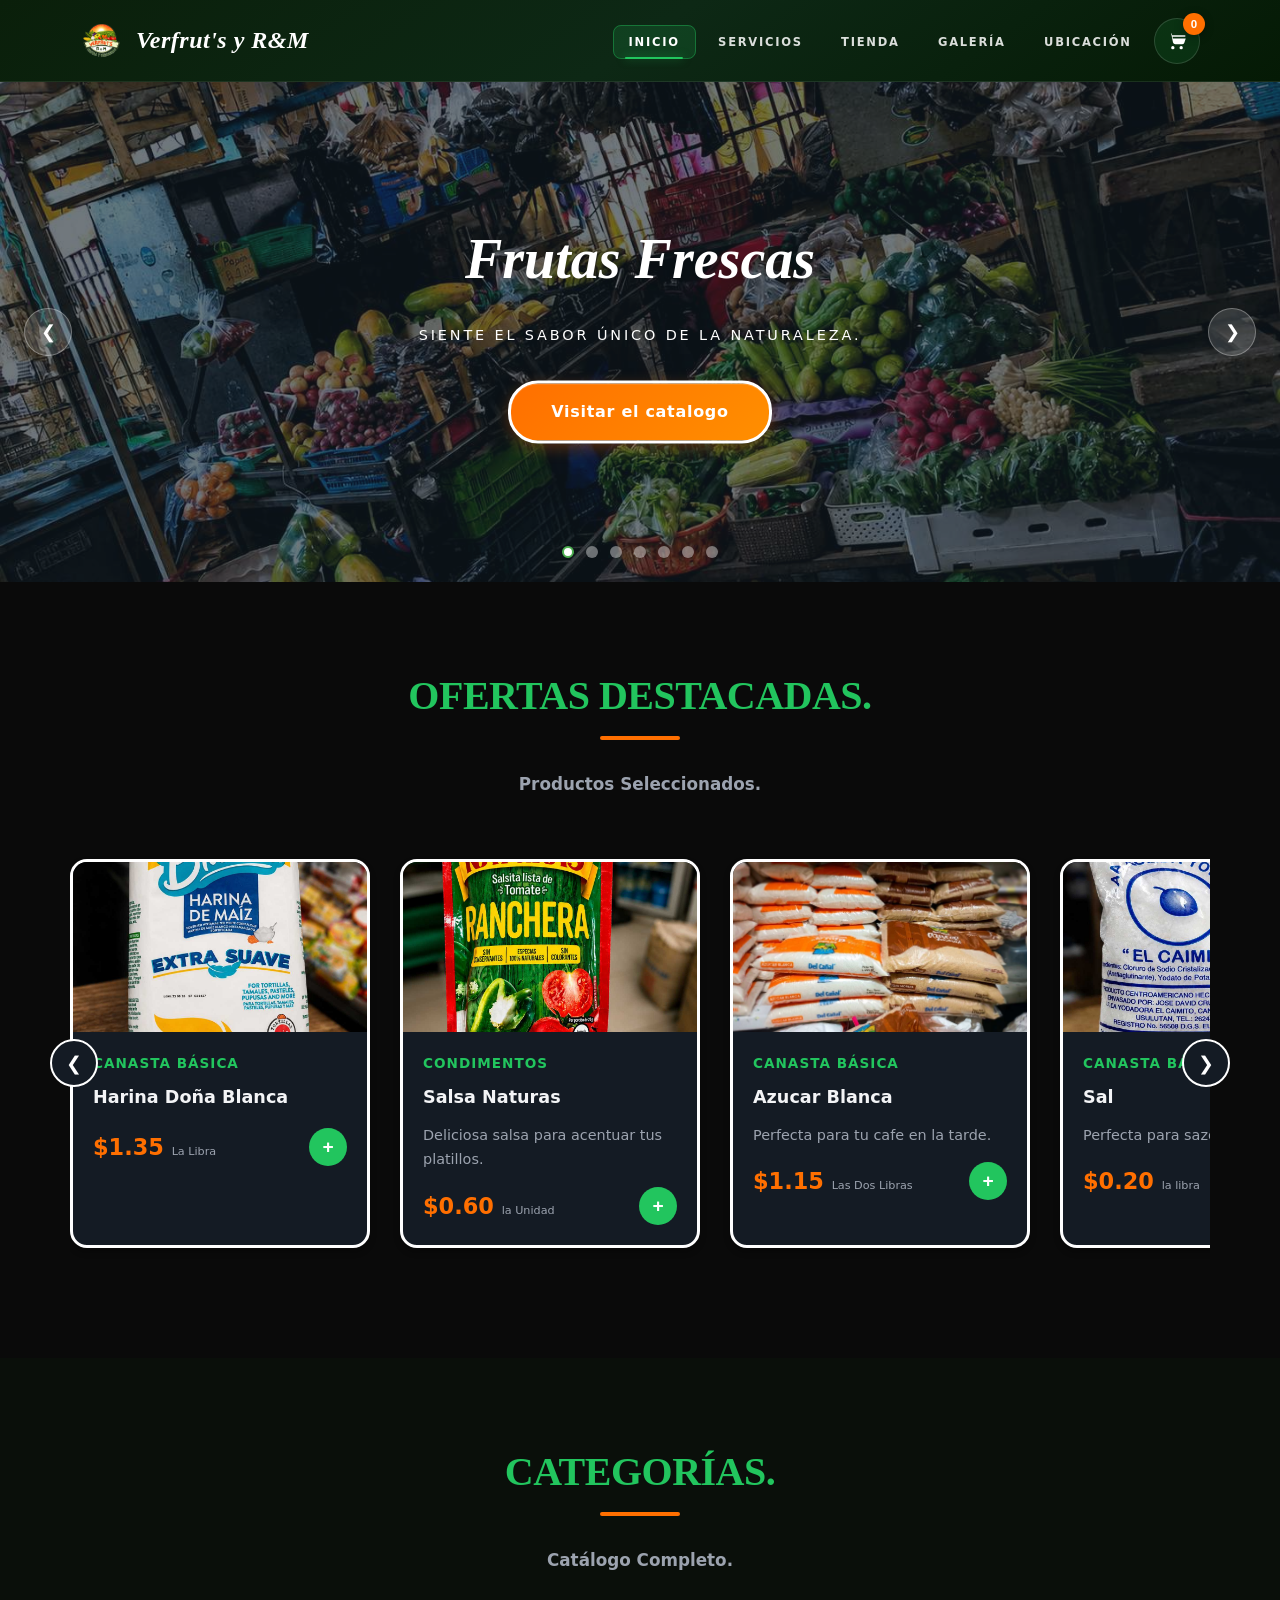
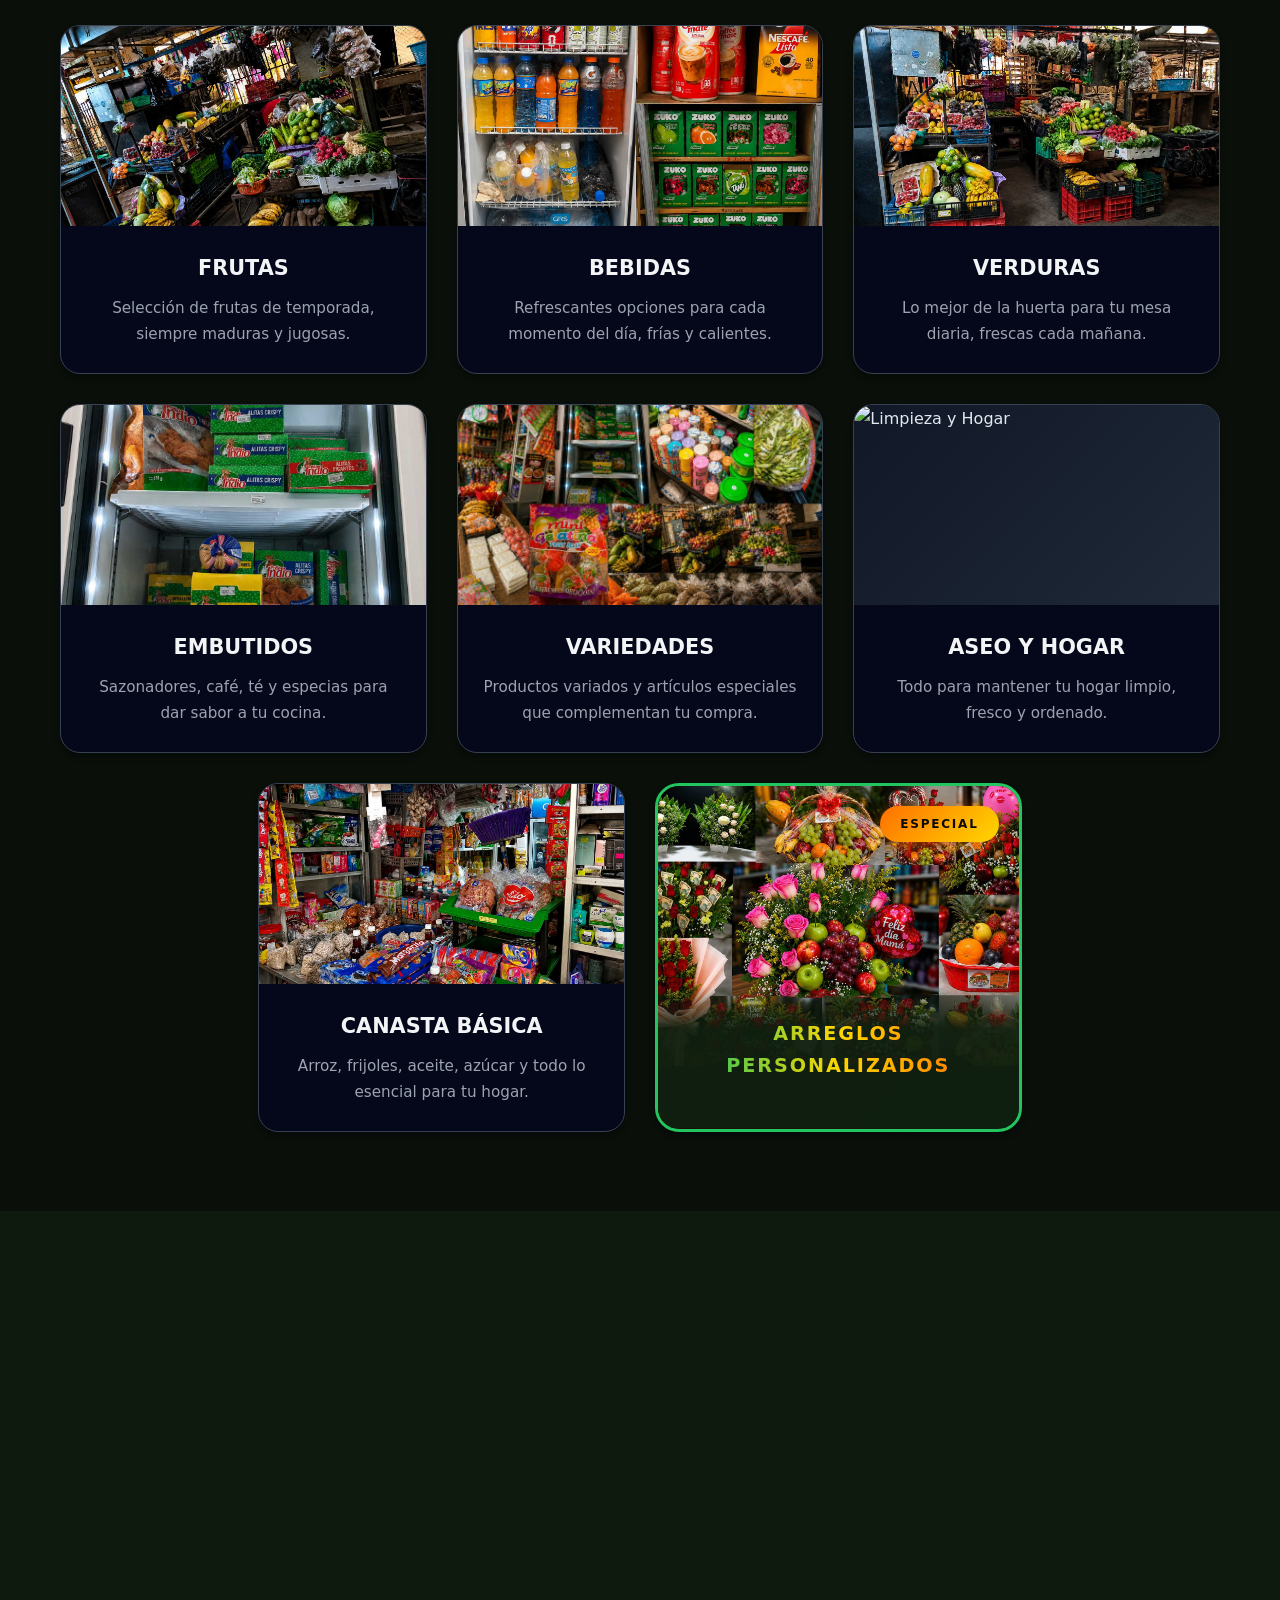
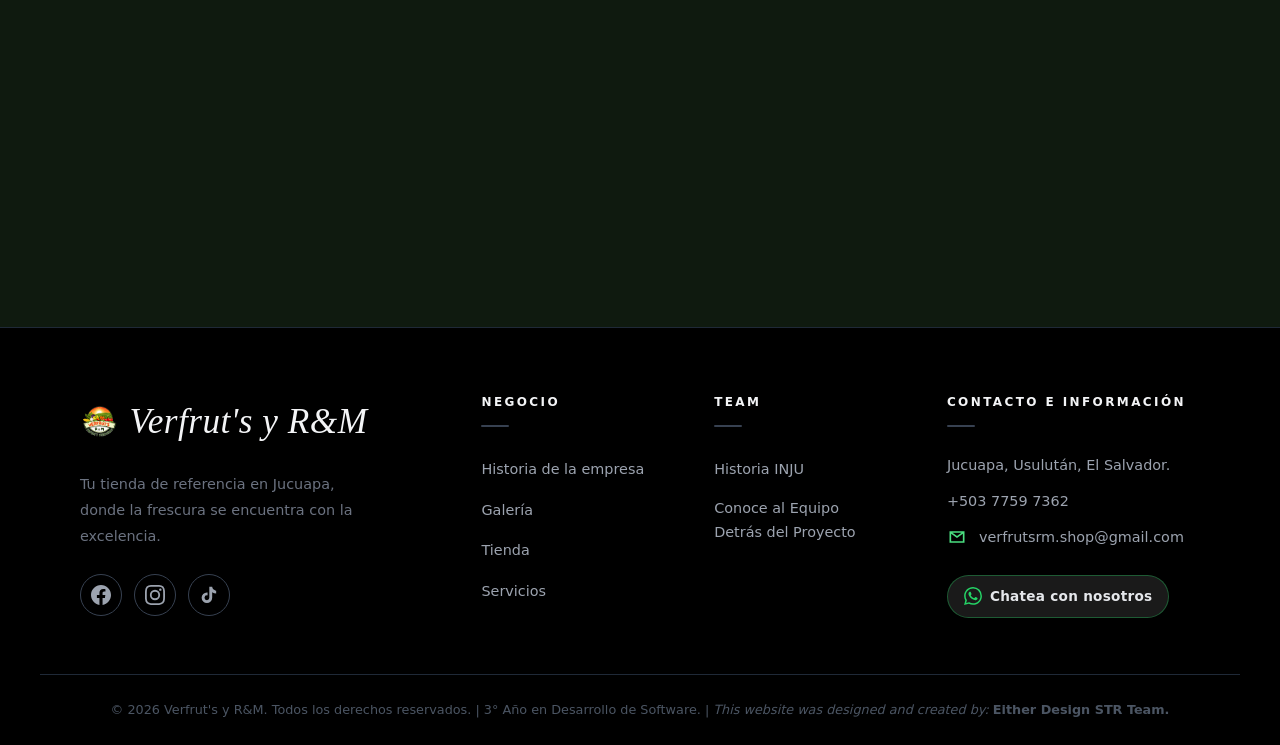
==== commit b52c6bcd: "Se agregaron las imagenes a servicios.html" ====
--- a/index.html
+++ b/index.html
@@ -426,7 +426,7 @@
                 </a>
                 <a href="servicios.html" class="category-card category-card-special">
                     <span class="special-badge">ESPECIAL</span>
-                    <img class="category-image" src="img-categories-index/arreglos-personalizados.jpg" alt="Arreglos Personalizados" loading="lazy">
+                    <img class="category-image" src="img-services-page/Heroimg.jpg" alt="Arreglos Personalizados" loading="lazy">
                     <div class="category-content">
                         <h3>ARREGLOS PERSONALIZADOS</h3>
                     </div>
--- a/styles.css
+++ b/styles.css
@@ -20,6 +20,7 @@
 
         html {
             scroll-behavior: smooth;
+            scroll-padding-top: 80px; /* Compensa el navbar fijo en anclas internas */
         }
 
         body {
@@ -2384,6 +2385,7 @@
             overflow-x: auto;
             scroll-snap-type: x mandatory;
             scroll-behavior: smooth;
+            scroll-padding-top: 80px; /* Compensa el navbar fijo en anclas internas */
             scrollbar-width: none;
             -ms-overflow-style: none;
             padding: 10px 5px 30px 5px;
@@ -4492,6 +4494,7 @@
             overflow-x: auto;
             overflow-y: hidden;
             scroll-behavior: smooth;
+            scroll-padding-top: 80px; /* Compensa el navbar fijo en anclas internas */
             scrollbar-width: none;
             -ms-overflow-style: none;
             padding: 40px 0;
@@ -5233,7 +5236,12 @@
     border-radius: 24px;
     overflow: hidden;
     box-shadow: 0 28px 90px rgba(0, 0, 0, 0.62), 0 0 0 1px rgba(255, 255, 255, 0.04) inset;
-    animation: fadeUp 0.25s ease;
+    animation: cartModalIn 0.32s cubic-bezier(0.34,1.56,0.64,1);
+}
+
+@keyframes cartModalIn {
+    from { opacity: 0; transform: translateY(24px) scale(0.97); }
+    to   { opacity: 1; transform: translateY(0) scale(1); }
 }
 
 .modal-header {
@@ -5567,66 +5575,213 @@
 }
 
 @media (max-width: 700px) {
+    /* Carrito móvil: mostrar botón flotante, ocultar el del nav */
     .nav-cart-mobile {
         display: inline-flex;
         margin-left: auto;
         margin-right: 10px;
     }
-
     .nav-cart-item {
         display: none;
     }
 
+    /* ── OVERLAY: bottom sheet ── */
     .modal-overlay {
-        padding: 10px;
-        align-items: flex-end;
-    }
-
+        padding: 0 !important;
+        align-items: flex-end !important;
+        justify-content: center;
+    }
+
+    /* ── CONTENEDOR: bottom sheet full-width ── */
     .modal-container {
+        width: 100% !important;
+        max-width: 100% !important;
+        max-height: 92dvh !important;
+        border-radius: 20px 20px 0 0 !important;
+        /* Animación de entrada desde abajo */
+        animation: cartSheetIn 0.30s cubic-bezier(0.32, 0.72, 0, 1) !important;
+        /* Grid correcto: header | items(scroll) | total | form | buttons */
+        grid-template-rows: auto minmax(0, 1fr) auto auto auto !important;
+    }
+
+    /* ── HEADER: drag-handle visual ── */
+    .modal-header {
+        position: relative;
+        padding: 20px 16px 14px !important;
+        flex-shrink: 0;
+    }
+    .modal-header::before {
+        content: '';
+        position: absolute;
+        top: 8px;
+        left: 50%;
+        transform: translateX(-50%);
+        width: 36px;
+        height: 4px;
+        border-radius: 2px;
+        background: rgba(255,255,255,0.15);
+    }
+    .modal-header h3 {
+        font-size: 1rem;
+        gap: 10px;
+    }
+    .cart-title-icon {
+        width: 30px;
+        height: 30px;
+    }
+    .modal-close-btn {
+        width: 34px;
+        height: 34px;
+        font-size: 1.3rem;
+    }
+
+    /* ── LISTA DE ITEMS: scroll interno ── */
+    .modal-items {
+        padding: 10px 12px !important;
+        overflow-y: auto !important;
+        -webkit-overflow-scrolling: touch;
+        overscroll-behavior: contain;
+        /* Altura max explícita para que el scroll funcione */
+        max-height: none !important;
+        min-height: 60px;
+    }
+
+    /* ── CADA ITEM: columna única ── */
+    .modal-item {
+        display: flex !important;
+        flex-direction: column !important;
+        gap: 8px !important;
+        padding: 12px !important;
+        margin-bottom: 8px;
+        border-radius: 12px;
+    }
+    .modal-item-info {
         width: 100%;
-        max-height: calc(100dvh - 20px);
-        border-radius: 22px 22px 0 0;
-    }
-
-    .modal-header {
-        padding: 16px;
-    }
-
-    .modal-items {
-        padding: 14px;
-    }
-
-    .modal-item {
-        grid-template-columns: 1fr;
-        align-items: flex-start;
-    }
-
+    }
+    .modal-item-name {
+        font-size: 0.9rem;
+        line-height: 1.3;
+    }
+    .modal-item-price {
+        font-size: 0.76rem;
+        margin-top: 2px;
+    }
+
+    /* ── CONTROLES: fila con buen espacio táctil ── */
     .modal-item-controls {
-        width: 100%;
-        justify-content: flex-start;
-    }
-
+        display: flex !important;
+        flex-direction: row !important;
+        width: 100% !important;
+        justify-content: space-between !important;
+        align-items: center !important;
+        flex-wrap: nowrap !important;
+        gap: 6px !important;
+    }
+    .cart-qty-btn {
+        width: 42px !important;
+        height: 42px !important;
+        font-size: 1.1rem !important;
+        border-radius: 10px !important;
+        flex-shrink: 0;
+    }
+    .modal-item-qty {
+        min-width: 38px;
+        padding: 0.25rem 0.5rem;
+        font-size: 0.9rem;
+        font-weight: 800;
+        text-align: center;
+    }
+    .modal-item-subtotal {
+        flex: 1;
+        min-width: 0;
+        text-align: right;
+        font-size: 0.88rem;
+        padding-right: 2px;
+        white-space: nowrap;
+    }
+    .modal-item-remove {
+        width: 42px !important;
+        height: 42px !important;
+        border-radius: 10px !important;
+        flex-shrink: 0;
+    }
+
+    /* ── TOTAL ── */
     .modal-total {
-        margin: 0 14px;
-    }
-
+        margin: 0 12px !important;
+        padding: 12px 0 !important;
+        font-size: 0.98rem;
+        flex-shrink: 0;
+    }
+    .modal-total span:last-child {
+        font-size: 1.1rem;
+    }
+
+    /* ── FORMULARIO ── */
     .modal-form {
-        margin: 0 14px 14px;
-    }
-
+        margin: 0 12px 10px !important;
+        padding: 12px !important;
+        flex-shrink: 0;
+    }
+    .modal-hint {
+        font-size: 0.76rem;
+        margin-bottom: 8px;
+        line-height: 1.4;
+    }
     .modal-name-grid {
-        grid-template-columns: 1fr;
-    }
-
+        grid-template-columns: 1fr !important;
+        gap: 8px;
+    }
+    .modal-form input {
+        /* font-size ≥ 16px: evita zoom automático en iOS/Safari */
+        font-size: 16px !important;
+        min-height: 48px;
+        border-radius: 10px;
+    }
+
+    /* ── BOTONES: columna, ancho completo ── */
     .modal-buttons {
-        padding: 14px;
-        justify-content: stretch;
-    }
-
+        display: flex !important;
+        flex-direction: column !important;
+        gap: 8px !important;
+        padding: 10px 12px 16px !important;
+        flex-shrink: 0;
+        align-items: stretch !important;
+        justify-content: flex-start !important;
+    }
     .modal-buttons .btn-secondary,
     .modal-buttons .btn-primary {
-        flex: 1 1 100%;
-    }
+        flex: none !important;
+        width: 100% !important;
+        min-height: 50px !important;
+        border-radius: 14px !important;
+        font-size: 0.9rem !important;
+        text-align: center !important;
+        display: flex !important;
+        align-items: center !important;
+        justify-content: center !important;
+        padding: 12px 16px !important;
+    }
+    /* WhatsApp es lo más importante: va primero */
+    .modal-buttons .btn-primary {
+        order: -1 !important;
+        min-height: 52px !important;
+        font-size: 0.95rem !important;
+    }
+
+    /* ── TOAST: ancho completo ── */
+    .cart-toast {
+        right: 0.6rem;
+        bottom: 0.6rem;
+        left: 0.6rem;
+        max-width: none;
+        font-size: 0.85rem;
+    }
+}
+
+@keyframes cartSheetIn {
+    from { transform: translateY(100%); }
+    to   { transform: translateY(0); }
 }
 /* FIN CSS COMPARTIDO: NAVBAR, FOOTER Y CARRITO */
 
@@ -6168,25 +6323,100 @@
             border-radius: 8px;
         }
         @media (max-width: 768px) {
+
+            /* Panel desplegable del menú móvil */
             .nav-links {
                 position: fixed;
-                top: 72px; left: 0; width: 100%;
+                top: 72px;
+                left: 0;
+                width: 100%;
                 background: rgba(6, 75, 40, 0.98);
                 flex-direction: column;
-                align-items: flex-start;
-                padding: 1.5rem 2rem;
+                align-items: stretch;
+                padding: 1rem 1rem 1.5rem;
+                gap: 0.25rem;
                 transform: translateY(-150%);
-                transition: transform 0.3s ease;
+                transition: transform 0.32s cubic-bezier(0.4, 0, 0.2, 1);
                 z-index: 999;
-            }
-            .nav-links.active { transform: translateY(0); }
-            .dropdown-menu {
-                position: static; opacity: 1; visibility: visible; transform: none; display: none;
-            }
-            .dropdown.active .dropdown-menu { display: block; }
-            .menu-toggle { display: block; }
-            #navOverlay { display: none !important; }
-            #navOverlay.active { display: block !important; position: fixed; inset:0; background:rgba(0,0,0,0.5); z-index:998; }
+                box-shadow: 0 8px 32px rgba(0, 0, 0, 0.45);
+                border-bottom: 1px solid rgba(74, 222, 128, 0.2);
+            }
+
+            .nav-links.active {
+                transform: translateY(0);
+            }
+
+            /* Cada item ocupa el ancho completo */
+            .nav-links > li {
+                width: 100%;
+            }
+
+            /* Links en el panel móvil: área de toque generosa y estilo vertical */
+            .nav-links > li > a {
+                display: flex;
+                align-items: center;
+                width: 100%;
+                padding: 0.85rem 1.1rem;
+                font-size: 0.82rem;
+                font-weight: 600;
+                letter-spacing: 0.12em;
+                text-transform: uppercase;
+                color: rgba(255, 255, 255, 0.82);
+                border-radius: 10px;
+                border-left: 3px solid transparent;
+                overflow: visible;
+                background: transparent;
+                transition: background 0.2s ease, border-color 0.2s ease, color 0.2s ease;
+            }
+
+            /* Deshabilitar pseudo-elementos de escritorio en móvil */
+            .nav-links > li > a::before,
+            .nav-links > li > a::after {
+                display: none;
+            }
+
+            /* Hover en móvil */
+            .nav-links > li > a:hover {
+                background: rgba(255, 255, 255, 0.07);
+                border-left-color: rgba(74, 222, 128, 0.45);
+                color: #ffffff;
+            }
+
+            /* Enlace activo en móvil: borde verde izquierdo + fondo sutil */
+            .nav-links > li > a.active {
+                background: rgba(34, 197, 94, 0.13);
+                border-left-color: #22c55e;
+                color: #ffffff;
+                font-weight: 700;
+            }
+
+            /* El item del carrito en el panel no necesita estilos de link */
+            .nav-links > li.nav-cart-item {
+                display: none;
+            }
+
+            /* Separador sutil entre grupos de links */
+            .nav-links > li + li {
+                border-top: 1px solid rgba(255, 255, 255, 0.05);
+            }
+
+            /* Boton hamburguesa */
+            .menu-toggle {
+                display: block;
+            }
+
+            /* Overlay de fondo cuando el menu está abierto */
+            #navOverlay {
+                display: none;
+            }
+
+            #navOverlay.active {
+                display: block;
+                position: fixed;
+                inset: 0;
+                background: rgba(0, 0, 0, 0.5);
+                z-index: 998;
+            }
         }
 
         
@@ -7885,6 +8115,7 @@
     overflow-x:auto;
     scroll-snap-type:x mandatory;
     scroll-behavior:smooth;
+    scroll-padding-top: 80px; /* Compensa el navbar fijo en anclas internas */
     padding:0.6rem 0.8rem 0.75rem;
     margin-bottom:0;
     touch-action:pan-x;
@@ -7960,112 +8191,83 @@
    CARRITO MÁS GRANDE — MODAL MEJORADO
    ============================================ */
 
-/* Override: modal más grande */
-.modal-container {
-    width: min(920px, calc(100vw - 32px)) !important;
-    max-height: min(820px, calc(100dvh - 40px)) !important;
-}
-
-.modal-items { max-height: 380px; }
+/* Override: modal más grande — solo en pantallas de escritorio */
+@media (min-width: 701px) {
+    .modal-container {
+        width: min(920px, calc(100vw - 32px));
+        max-height: min(820px, calc(100dvh - 40px));
+    }
+
+    .modal-items {
+        /* En desktop, altura máxima explícita para el scroll */
+        max-height: 360px;
+        overflow-y: auto;
+    }
+}
 
 
 /* ============================================
    RESPONSIVE EXTRA: CARRITO EN PANTALLAS MUY PEQUEÑAS
    ============================================ */
 
-@media (max-width: 420px) {
-
-    /* Carrito ocupa pantalla completa en móvil pequeño */
-    .modal-overlay {
-        padding: 0;
-        align-items: flex-end;
-    }
-
+/* ≤ 480px: ajustes adicionales sobre el bloque de 700px */
+@media (max-width: 480px) {
     .modal-container {
-        width: 100%;
-        max-height: 96dvh;
-        border-radius: 20px 20px 0 0;
-    }
-
-    /* Header del modal compacto */
-    .modal-header {
-        padding: 14px 12px;
-        gap: 8px;
-    }
-
-    .modal-header h3 {
-        font-size: 1rem;
-    }
-
-    /* Items del carrito en columna */
+        max-height: 95dvh !important;
+        border-radius: 16px 16px 0 0 !important;
+    }
+    .modal-items {
+        padding: 8px 10px !important;
+    }
     .modal-item {
-        grid-template-columns: 1fr;
-        gap: 8px;
-        padding: 0.8rem 0.75rem;
-    }
-
-    .modal-item-name {
-        font-size: 0.88rem;
-    }
-
-    /* Controles del item en fila completa */
-    .modal-item-controls {
-        width: 100%;
-        justify-content: space-between;
-        flex-wrap: nowrap;
-    }
-
-    .modal-item-subtotal {
-        min-width: auto;
-        flex: 1;
-        text-align: right;
-    }
-
-    /* Total y formulario sin margen lateral */
+        padding: 10px !important;
+    }
     .modal-total {
-        margin: 0 12px;
-        padding: 12px 0;
-        font-size: 0.95rem;
-    }
-
-    .modal-form {
-        margin: 0 12px 12px;
-        padding: 12px;
-    }
-
-    /* Inputs del formulario en columna */
-    .modal-name-grid {
-        grid-template-columns: 1fr;
-        gap: 8px;
-    }
-
-    .modal-form input {
-        font-size: 0.9rem;
-    }
-
-    /* Botones en columna, ancho completo */
-    .modal-buttons {
-        padding: 12px;
-        gap: 0.6rem;
-        flex-direction: column;
-    }
-
+        font-size: 0.9rem !important;
+    }
     .modal-buttons .btn-secondary,
     .modal-buttons .btn-primary {
-        flex: 1 1 100%;
-        min-width: 0;
-        width: 100%;
-        text-align: center;
-        justify-content: center;
-    }
-
-    /* Toast en pantallas pequeñas */
-    .cart-toast {
-        right: 0.75rem;
-        bottom: 0.75rem;
-        max-width: calc(100vw - 24px);
-        font-size: 0.85rem;
-        padding: 0.7rem 0.85rem;
+        min-height: 48px !important;
+        font-size: 0.85rem !important;
+    }
+    .modal-buttons .btn-primary {
+        min-height: 50px !important;
+    }
+}
+
+/* ≤ 360px: pantallas muy pequeñas */
+@media (max-width: 360px) {
+    .modal-header {
+        padding: 18px 12px 12px !important;
+    }
+    .modal-header h3 {
+        font-size: 0.92rem !important;
+    }
+    .cart-title-icon {
+        width: 26px !important;
+        height: 26px !important;
+    }
+    .modal-close-btn {
+        width: 30px !important;
+        height: 30px !important;
+    }
+    .modal-item {
+        padding: 8px !important;
+    }
+    .cart-qty-btn,
+    .modal-item-remove {
+        width: 38px !important;
+        height: 38px !important;
+    }
+    .modal-buttons {
+        padding: 8px 10px 14px !important;
+        gap: 6px !important;
+    }
+    .modal-buttons .btn-secondary,
+    .modal-buttons .btn-primary {
+        min-height: 46px !important;
+        font-size: 0.82rem !important;
+        border-radius: 12px !important;
     }
 }
 
@@ -8398,4 +8600,18439 @@
 
 /* ============================================
    FIN CSS: productos.html — Animacion carrito al agregar
-   ============================================ */+   ============================================ */
+/* ============================================
+   MEJORAS RESPONSIVAS: CARRITO MODAL
+   Optimizado para móvil — sitio 70% móvil
+   ============================================ */
+
+/* ---- CORRECCIÓN BASE (todos los tamaños) ---- */
+.modal-overlay {
+    overscroll-behavior: contain;
+    -webkit-overflow-scrolling: touch;
+}
+
+.modal-container {
+    -webkit-overflow-scrolling: touch;
+}
+
+.modal-items {
+    -webkit-overflow-scrolling: touch;
+    overscroll-behavior: contain;
+}
+
+/* ---- TABLET / MÓVIL GRANDE ≤ 768px ---- */
+@media (max-width: 768px) {
+    .modal-overlay {
+        padding: 0;
+        align-items: flex-end;
+    }
+
+    .modal-container {
+        width: 100%;
+        max-height: 94dvh;
+        border-radius: 22px 22px 0 0;
+        /* Asegurar que el grid funciona bien */
+        grid-template-rows: auto minmax(0, 1fr) auto auto auto;
+    }
+
+    /* Indicador visual de bottom sheet (drag handle) */
+    .modal-header::before {
+        content: '';
+        position: absolute;
+        top: 8px;
+        left: 50%;
+        transform: translateX(-50%);
+        width: 38px;
+        height: 4px;
+        border-radius: 2px;
+        background: rgba(255, 255, 255, 0.18);
+    }
+
+    .modal-header {
+        position: relative;
+        padding: 22px 16px 14px;
+    }
+
+    .modal-header h3 {
+        font-size: 1.05rem;
+        gap: 10px;
+    }
+
+    .cart-title-icon {
+        width: 32px;
+        height: 32px;
+        border-radius: 10px;
+    }
+
+    .modal-close-btn {
+        width: 36px;
+        height: 36px;
+        font-size: 1.3rem;
+    }
+
+    /* Lista de items: scroll interno bien definido */
+    .modal-items {
+        padding: 10px 12px;
+        /* Altura máxima calculada para que los botones siempre sean visibles */
+        max-height: min(340px, 40dvh);
+        overflow-y: auto;
+    }
+
+    /* Cada item del carrito */
+    .modal-item {
+        grid-template-columns: 1fr;
+        gap: 10px;
+        padding: 12px 14px;
+        margin-bottom: 8px;
+        border-radius: 14px;
+    }
+
+    .modal-item-name {
+        font-size: 0.92rem;
+        line-height: 1.35;
+    }
+
+    .modal-item-price {
+        font-size: 0.78rem;
+    }
+
+    /* Controles de cantidad: fila completa con buen espaciado */
+    .modal-item-controls {
+        width: 100%;
+        justify-content: space-between;
+        flex-wrap: nowrap;
+        gap: 6px;
+    }
+
+    /* Touch targets mínimo 44px para accesibilidad */
+    .cart-qty-btn {
+        width: 42px;
+        height: 42px;
+        font-size: 1.1rem;
+        border-radius: 10px;
+        flex-shrink: 0;
+    }
+
+    .modal-item-qty {
+        min-width: 42px;
+        padding: 0.3rem 0.6rem;
+        font-size: 0.9rem;
+        font-weight: 800;
+    }
+
+    .modal-item-subtotal {
+        min-width: auto;
+        flex: 1;
+        text-align: right;
+        font-size: 0.9rem;
+        padding-right: 4px;
+    }
+
+    .modal-item-remove {
+        width: 42px;
+        height: 42px;
+        border-radius: 10px;
+        flex-shrink: 0;
+    }
+
+    /* Total */
+    .modal-total {
+        margin: 0 12px;
+        padding: 13px 0;
+        font-size: 1rem;
+        gap: 8px;
+    }
+
+    .modal-total span:last-child {
+        font-size: 1.12rem;
+    }
+
+    /* Formulario de nombre */
+    .modal-form {
+        margin: 0 12px 10px;
+        padding: 14px 12px;
+        border-radius: 14px;
+    }
+
+    .modal-hint {
+        font-size: 0.78rem;
+        margin-bottom: 10px;
+        line-height: 1.4;
+    }
+
+    .modal-name-grid {
+        grid-template-columns: 1fr;
+        gap: 8px;
+    }
+
+    .modal-form input {
+        min-height: 48px;
+        /* Crítico: font-size mínimo 16px en iOS evita el zoom automático */
+        font-size: 16px;
+        border-radius: 10px;
+        padding: 0 14px;
+    }
+
+    /* Botones: columna completa y bien espaciados */
+    .modal-buttons {
+        padding: 12px 12px 18px;
+        gap: 8px;
+        justify-content: stretch;
+        flex-direction: column;
+        align-items: stretch;
+    }
+
+    .modal-buttons .btn-secondary,
+    .modal-buttons .btn-primary {
+        flex: 1 1 100%;
+        min-width: 0;
+        width: 100%;
+        min-height: 50px;
+        text-align: center;
+        justify-content: center;
+        font-size: 0.92rem;
+        letter-spacing: 0;
+        border-radius: 14px;
+        padding: 12px 16px;
+    }
+
+    /* El botón de WhatsApp primero visualmente, más importante */
+    .modal-buttons .btn-primary {
+        order: -1;
+        min-height: 52px;
+        font-size: 0.95rem;
+    }
+
+    /* Toast en móvil: ancho completo */
+    .cart-toast {
+        right: 0.75rem;
+        bottom: 0.75rem;
+        left: 0.75rem;
+        max-width: 100%;
+        font-size: 0.88rem;
+        gap: 0.6rem;
+    }
+}
+
+/* ---- MÓVIL ESTÁNDAR ≤ 480px ---- */
+@media (max-width: 480px) {
+    .modal-container {
+        max-height: 95dvh;
+        border-radius: 18px 18px 0 0;
+    }
+
+    .modal-items {
+        padding: 8px 10px;
+        max-height: min(300px, 36dvh);
+    }
+
+    .modal-item {
+        padding: 10px 12px;
+        gap: 8px;
+        border-radius: 12px;
+        margin-bottom: 7px;
+    }
+
+    .modal-item-name {
+        font-size: 0.88rem;
+    }
+
+    .modal-total {
+        margin: 0 10px;
+        font-size: 0.95rem;
+    }
+
+    .modal-form {
+        margin: 0 10px 8px;
+        padding: 12px 10px;
+    }
+
+    .modal-buttons {
+        padding: 10px 10px 16px;
+    }
+
+    .modal-buttons .btn-secondary,
+    .modal-buttons .btn-primary {
+        min-height: 48px;
+        font-size: 0.88rem;
+    }
+
+    .modal-buttons .btn-primary {
+        min-height: 50px;
+    }
+}
+
+/* ---- MÓVIL MUY PEQUEÑO ≤ 360px ---- */
+@media (max-width: 360px) {
+    .modal-header {
+        padding: 20px 12px 12px;
+    }
+
+    .modal-header h3 {
+        font-size: 0.92rem;
+    }
+
+    .cart-title-icon {
+        width: 28px;
+        height: 28px;
+    }
+
+    .modal-close-btn {
+        width: 32px;
+        height: 32px;
+        font-size: 1.1rem;
+    }
+
+    .modal-items {
+        max-height: min(260px, 32dvh);
+    }
+
+    .modal-item {
+        padding: 9px 10px;
+    }
+
+    .cart-qty-btn,
+    .modal-item-remove {
+        width: 38px;
+        height: 38px;
+    }
+
+    .modal-buttons .btn-secondary,
+    .modal-buttons .btn-primary {
+        min-height: 46px;
+        font-size: 0.85rem;
+        border-radius: 12px;
+    }
+
+    .modal-total span:last-child {
+        font-size: 1rem;
+    }
+}
+
+/* ---- CART PAGE (carrito.html) — mejoras móvil ---- */
+@media (max-width: 768px) {
+    .cart-page {
+        padding: 50px 16px;
+        min-height: auto;
+        padding-top: 60px;
+        padding-bottom: 60px;
+    }
+
+    .cart-page-panel {
+        padding: 36px 20px;
+        border-radius: 18px;
+    }
+
+    .cart-page-panel h1 {
+        font-size: clamp(1.6rem, 6vw, 2.4rem);
+        margin-bottom: 0.75rem;
+    }
+
+    .cart-page-panel p {
+        font-size: 0.92rem;
+        line-height: 1.7;
+    }
+
+    .cart-page-open {
+        padding: 14px 24px;
+        font-size: 0.95rem;
+        gap: 10px;
+        margin-top: 20px;
+    }
+}
+
+@media (max-width: 480px) {
+    .cart-page {
+        padding: 40px 12px;
+    }
+
+    .cart-page-panel {
+        padding: 28px 16px;
+        border-radius: 14px;
+    }
+
+    .cart-page-panel h1 {
+        font-size: 1.5rem;
+    }
+
+    .cart-page-panel p {
+        font-size: 0.88rem;
+    }
+
+    /* Botón "Abrir carrito" ocupa todo el ancho en pantallas pequeñas */
+    .cart-page-open {
+        width: 100%;
+        padding: 15px 20px;
+        justify-content: center;
+        font-size: 0.9rem;
+        margin-top: 18px;
+    }
+}
+
+/* ---- EMPTY CART — mejor legibilidad en móvil ---- */
+@media (max-width: 768px) {
+    .empty-cart {
+        padding: 1.8rem 1rem;
+        font-size: 0.88rem;
+        line-height: 1.6;
+    }
+}
+
+/* ---- CORRECCIÓN: modal-item-controls nunca se desborda ---- */
+@media (max-width: 700px) {
+    .modal-item-controls {
+        overflow: hidden;
+    }
+
+    /* Asegura que el subtotal siempre sea visible */
+    .modal-item-subtotal {
+        white-space: nowrap;
+        overflow: hidden;
+        text-overflow: ellipsis;
+    }
+}
+/* ============================================
+   FIN MEJORAS RESPONSIVAS: CARRITO MODAL
+   ============================================ *//* ============================================
+   VERFRUT'S Y R&M - ESTILOS GLOBALES
+   ============================================
+   Este archivo contiene todos los estilos CSS
+   para el sitio web completo.
+   ============================================ */
+
+/* ============================================
+   SECCION 1: ESTILOS BASE Y COMUNES
+   ============================================ */
+
+        /* ============================================
+           1. RESET Y ESTILOS BASE
+           ============================================ */
+        * {
+            margin: 0;
+            padding: 0;
+            box-sizing: border-box;
+        }
+
+        html {
+            scroll-behavior: smooth;
+            scroll-padding-top: 80px; /* Compensa el navbar fijo en anclas internas */
+        }
+
+        body {
+            font-family: -apple-system, BlinkMacSystemFont, 'Segoe UI', Roboto, sans-serif;
+            background-color: #f7f5f0;
+            color: #1f2937;
+            line-height: 1.6;
+        }
+
+        a {
+            color: inherit;
+            text-decoration: none;
+        }
+
+        .team-avatar,
+        .gallery-placeholder {
+            display: flex;
+            align-items: center;
+            justify-content: center;
+            background: radial-gradient(circle at top left, rgba(34, 197, 94, 0.15), rgba(10, 20, 10, 0.95));
+            color: rgba(244, 244, 244, 0.75);
+            font-size: 0.95rem;
+            letter-spacing: 0.02em;
+            text-align: center;
+            border: 2px dashed rgba(255, 255, 255, 0.14);
+            border-radius: 24px;
+            min-height: 280px;
+            padding: 1rem;
+        }
+
+        .team-avatar {
+            min-height: 240px;
+        }
+
+        .team-avatar-large {
+            min-height: 320px;
+        }
+
+        .gallery-placeholder span,
+        .team-avatar span {
+            max-width: 90%;
+            display: block;
+        }
+
+        
+
+        /* ============================================
+           3. UTILIDADES REUTILIZABLES
+           ============================================ */
+        .container {
+            max-width: 1200px;
+            margin: 0 auto;
+            padding: 0 20px;
+        }
+
+        .subtitle-bold {
+            font-weight: bolder;
+        }
+
+        /* ============================================
+           4. NAVEGACION PRINCIPAL - MEJORADA
+           ============================================ */
+        .navbar {
+            background: linear-gradient(145deg, #0a1f0a 0%, #0d2815 50%, #051a05 100%);
+            backdrop-filter: blur(12px);
+            position: sticky;
+            top: 0;
+            z-index: 1000;
+            border-bottom: 1px solid rgba(255, 255, 255, 0.08);
+            transition: all 0.3s ease;
+        }
+
+        .navbar.scrolled {
+            background: linear-gradient(145deg, #0e380e 0%, #0c2212 50%, #041304 100%);
+            box-shadow: 0 4px 20px rgba(0, 0, 0, 0.15);
+        }
+
+        .nav-container {
+            max-width: 1200px;
+            margin: 0 auto;
+            display: flex;
+            justify-content: space-between;
+            align-items: center;
+            padding: 1.1rem 2.5rem;
+        }
+
+        .nav-logo {
+            display: flex;
+            align-items: center;
+            gap: 0.75rem;
+            text-decoration: none;
+            transition: transform 0.3s ease;
+        }
+
+        .nav-logo:hover {
+            transform: scale(1.02);
+        }
+
+        .nav-logo img {
+            width: 44px;
+            height: 44px;
+            transition: transform 0.3s ease;
+        }
+
+        .nav-logo:hover img {
+            transform: rotate(-5deg) scale(1.05);
+        }
+
+        .nav-logo-text {
+            display: flex;
+            flex-direction: column;
+            line-height: 1.15;
+        }
+
+        .nav-logo-title {
+            font-family: Georgia, 'Times New Roman', serif;
+            font-style: italic;
+            font-size: 1.5rem;
+            font-weight: bold;
+            color: #ffffff;
+            letter-spacing: 0.5px;
+        }
+
+        .nav-logo-sub {
+            font-size: 0.6rem;
+            text-transform: uppercase;
+            letter-spacing: 0.3em;
+            color: rgba(255, 255, 255, 0.7);
+            margin-top: 1px;
+            font-weight: 700;
+        }
+
+        .nav-links {
+            display: flex;
+            align-items: center;
+            gap: 0.4rem;
+            list-style: none;
+        }
+
+        .nav-links a {
+            text-decoration: none;
+            color: rgba(255, 255, 255, 0.85);
+            font-weight: 600;
+            font-size: 0.72rem;
+            text-transform: uppercase;
+            letter-spacing: 0.15em;
+            padding: 0.6rem 1rem;
+            transition: all 0.3s cubic-bezier(0.4, 0, 0.2, 1);
+            position: relative;
+            border-radius: 8px;
+            overflow: hidden;
+        }
+
+        /* Efecto hover con subrayado animado */
+        .nav-links a::before {
+            content: '';
+            position: absolute;
+            bottom: 0;
+            left: 50%;
+            width: 0;
+            height: 2px;
+            background: #22c55e;
+            transition: all 0.3s cubic-bezier(0.4, 0, 0.2, 1);
+            transform: translateX(-50%);
+            border-radius: 2px;
+        }
+
+        .nav-links a:hover {
+            color: #ffffff;
+            background: rgba(255, 255, 255, 0.06);
+        }
+
+        .nav-links a:hover::before {
+            width: 60%;
+        }
+
+        /* Estado ACTIVE - Mucho más destacado */
+        .nav-links a.active {
+            color: #ffffff;
+            background: rgba(34, 197, 94, 0.15);
+            font-weight: 700;
+        }
+
+        .nav-links a.active::before {
+            width: 70%;
+            background: #22c55e;
+            box-shadow: 0 0 8px rgba(34, 197, 94, 0.5);
+        }
+
+        .nav-links a.active::after {
+            content: '';
+            position: absolute;
+            inset: 0;
+            border-radius: 8px;
+            border: 1.5px solid rgba(34, 197, 94, 0.4);
+            pointer-events: none;
+            transition: all 0.3s ease;
+        }
+
+        .nav-links a.active:hover::after {
+            border-color: rgba(34, 197, 94, 0.7);
+            box-shadow: 0 0 15px rgba(34, 197, 94, 0.2);
+        }
+
+        .dropdown {
+            position: relative;
+        }
+
+        .dropdown .arrow {
+            font-size: 1.0rem;
+            margin-left: 3px;
+            color: #e5ff00;
+            transition: transform 0.3s ease;
+            display: inline-block;
+        }
+
+        .dropdown:hover .arrow {
+            transform: rotate(180deg);
+        }
+
+        .dropdown-menu {
+            position: absolute;
+            top: calc(100% + 0.3rem);
+            left: 0;
+            background: linear-gradient(145deg, #0a1f0a 0%, #0d2815 50%, #051a05 100%);
+            backdrop-filter: blur(12px);
+            border: 1.7px solid #22c55e;
+            border-radius: 17px;
+            padding: 0.4rem 0;
+            min-width: 190px;
+            opacity: 0;
+            visibility: hidden;
+            transform: translateY(-8px) scale(0.90);
+            transition: all 0.3s cubic-bezier(0.34, 1.56, 0.64, 1);
+            list-style: none;
+            box-shadow:
+                0 0 0 1px rgba(34, 197, 94, 0.25),
+                0 10px 30px rgba(0, 0, 0, 0.5),
+                0 0 25px rgba(34, 197, 94, 0.1);
+            overflow: hidden;
+        }
+
+        .dropdown-menu::before {
+            content: '';
+            position: absolute;
+            top: 0;
+            left: -100%;
+            width: 100%;
+            height: 100%;
+            background: linear-gradient(90deg, transparent, rgba(34, 197, 94, 0.04), transparent);
+            animation: dropdownShimmer 3s ease-in-out infinite;
+            pointer-events: none;
+        }
+
+        @keyframes dropdownShimmer {
+            0% { left: -100%; }
+            50% { left: 100%; }
+            100% { left: 100%; }
+        }
+
+        .dropdown:hover .dropdown-menu {
+            opacity: 1;
+            visibility: visible;
+            transform: translateY(0) scale(1);
+        }
+
+        .dropdown-menu a {
+            display: block;
+            padding: 0.5rem 1rem;
+            color: rgba(255, 255, 255, 0.8);
+            font-weight: bold;
+            font-size: 0.8rem;
+            text-transform: uppercase;
+            letter-spacing: 0.06em;
+            transition: all 0.25s cubic-bezier(0.4, 0, 0.2, 1);
+            border-radius: 6px;
+            margin: 0.15rem 0.4rem;
+            position: relative;
+            overflow: hidden;
+            border: 1px solid transparent;
+        }
+
+        .dropdown-menu a::before {
+            content: '';
+            position: absolute;
+            left: 0;
+            top: 50%;
+            transform: translateY(-50%);
+            width: 3px;
+            height: 0;
+            background: linear-gradient(180deg, #FF6F00, #22c55e);
+            border-radius: 0 2px 2px 0;
+            transition: height 0.25s ease;
+        }
+
+        .dropdown-menu a::after {
+            content: '';
+            position: absolute;
+            top: 0;
+            left: -100%;
+            width: 100%;
+            height: 100%;
+            background: linear-gradient(90deg, transparent, rgba(255, 111, 0, 0.06), transparent);
+            transition: left 0.4s ease;
+            pointer-events: none;
+        }
+
+        .dropdown-menu a:hover {
+            transform: translateX(5px);
+            padding-left: 1.7rem;
+            color: #ffffffb7;
+            background: linear-gradient(90deg, rgba(34, 197, 94, 0.12), rgba(255, 111, 0, 0.06));
+            border-color: rgba(34, 197, 94, 0.3);
+            box-shadow: 0 2px 8px rgba(34, 197, 94, 0.15);
+            text-shadow: 0 0 8px rgba(255, 255, 255, 0.2);
+        }
+
+        .dropdown-menu a:hover::before {
+            height: 60%;
+            width: 3px;
+            box-shadow: 0 0 6px rgba(255, 111, 0, 0.5);
+        }
+
+        .dropdown-menu a:hover::after {
+            left: 100%;
+        }
+
+        .dropdown-menu a:hover {
+            transform: translateX(3px);
+            padding-left: 1.9rem;
+            color: #000000;
+            font-weight: bolder;
+            background: rgba(255, 255, 255, 0.842);
+        }
+
+        .dropdown-menu a:hover::before {
+            height: 60%;
+            width: 3px;
+        }
+
+        .menu-toggle {
+            display: none;
+            background: none;
+            border: none;
+            font-size: 1.3rem;
+            color: #ffffff;
+            cursor: pointer;
+            padding: 0.5rem;
+            font-weight: 700;
+            border-radius: 8px;
+            transition: background 0.2s ease;
+        }
+
+        .menu-toggle:hover {
+            background: rgba(255, 255, 255, 0.1);
+        }
+
+        /* ============================================
+           5. HERO / SLIDER PRINCIPAL
+           ============================================ */
+        .hero {
+            position: relative;
+            width: 100%;
+            height: 500px;
+            overflow: hidden;
+            background: #1B5E20;
+        }
+
+        .slider-track {
+            display: flex;
+            transition: transform 0.7s ease-in-out;
+            height: 100%;
+        }
+
+        .slider-track.no-transition {
+            transition: none !important;
+        }
+
+        .slide {
+            min-width: 100%;
+            height: 100%;
+            position: relative;
+        }
+
+        .slide::after {
+            content: '';
+            position: absolute;
+            top: 0;
+            left: 0;
+            width: 100%;
+            height: 100%;
+            background: rgba(17, 24, 39, 0.55);
+            z-index: 1;
+        }
+
+        .slide img {
+            width: 100%;
+            height: 100%;
+            object-fit: cover;
+            display: block;
+            opacity: 0.9;
+        }
+
+        .slide-content {
+            position: absolute;
+            top: 50%;
+            left: 50%;
+            transform: translate(-50%, -50%);
+            text-align: center;
+            color: #ffffff;
+            z-index: 2;
+            width: 90%;
+            max-width: 700px;
+        }
+
+        .slide-content h2 {
+            font-family: Georgia, 'Times New Roman', serif;
+            font-style: italic;
+            font-size: 3.5rem;
+            margin-bottom: 1rem;
+            text-shadow: 0 2px 10px rgba(0, 0, 0, 0.3);
+            animation: slideInLeft 1s ease;
+        }
+
+        .slide-content p {
+            font-size: 0.9rem;
+            text-transform: uppercase;
+            letter-spacing: 0.2em;
+            opacity: 0.9;
+            margin-bottom: 2rem;
+            animation: slideInLeft 1s ease 0.2s both;
+        }
+
+        .slider-dots {
+            position: absolute;
+            bottom: 24px;
+            left: 50%;
+            transform: translateX(-50%);
+            display: flex;
+            gap: 12px;
+            z-index: 10;
+        }
+
+        .dot {
+            width: 12px;
+            height: 12px;
+            border-radius: 50%;
+            background: rgba(255, 255, 255, 0.4);
+            cursor: pointer;
+            border: 2px solid transparent;
+            transition: all 0.2s;
+        }
+
+        .dot.active {
+            background: #ffffff;
+            border-color: #4CAF50;
+        }
+
+        .slider-arrow {
+            position: absolute;
+            top: 50%;
+            transform: translateY(-50%);
+            z-index: 10;
+            background: rgba(255, 255, 255, 0.15);
+            border: 1px solid rgba(255, 255, 255, 0.3);
+            color: #ffffff;
+            width: 48px;
+            height: 48px;
+            border-radius: 50%;
+            display: flex;
+            align-items: center;
+            justify-content: center;
+            cursor: pointer;
+            font-size: 1.1rem;
+            transition: all 0.3s;
+        }
+
+        .slider-arrow:hover {
+            background: rgba(255, 255, 255, 0.3);
+        }
+
+        .slider-arrow.prev {
+            left: 1.5rem;
+        }
+
+        .slider-arrow.next {
+            right: 1.5rem;
+        }
+
+        @keyframes slideInLeft {
+            from {
+                opacity: 0;
+                transform: translateX(-50px);
+            }
+            to {
+                opacity: 1;
+                transform: translateX(0);
+            }
+        }
+
+        /* ============================================
+           6. BOTONES PRINCIPALES
+           ============================================ */
+        .btn-primary {
+    background: linear-gradient(135deg, #FF6F00 0%, #FF8F00 100%);
+    color: #ffffff;
+    padding: 15px 40px;
+    border-radius: 30px;
+    text-decoration: none;
+    font-weight: bold;
+    display: inline-block;
+    transition: all 0.3s cubic-bezier(0.4, 0, 0.2, 1);
+    border: 3px solid rgb(255, 255, 255);
+    cursor: pointer;
+    font-size: 1rem;
+    animation: slideInLeft 1s ease 0.4s both, btnFloat 3s ease-in-out infinite;
+    position: relative;
+    overflow: hidden;
+    letter-spacing: 0.7px;
+    box-shadow:
+        0 5px 15px rgba(255, 111, 0, 0.3),
+        inset 0 1px 0 rgba(255, 255, 255, 0.2);
+}
+
+/* Brillo sutil que recorre el borde - SIEMPRE VISIBLE */
+.btn-primary::before {
+    content: '';
+    position: absolute;
+    top: 0;
+    left: -100%;
+    width: 100%;
+    height: 100%;
+    background: linear-gradient(
+        90deg,
+        transparent,
+        rgba(0, 44, 10, 0.418),
+        transparent
+    );
+    animation: btnShine 4s ease-in-out infinite;
+    pointer-events: none;
+    border-radius: 30px;
+}
+
+/* Borde brillante animado - SIEMPRE VISIBLE */
+.btn-primary::after {
+    content: '';
+    position: absolute;
+    inset: -2px;
+    border-radius: 32px;
+    background-size: 300% 300%;
+    z-index: -1;
+    animation: borderGradient 4s ease infinite;
+    opacity: 0.2;
+    filter: blur(3px);
+}
+
+@keyframes btnFloat {
+    0%, 100% { transform: translateY(0); }
+    50% { transform: translateY(-3px); }
+}
+
+@keyframes btnShine {
+    0% { left: -100%; }
+    50% { left: 100%; }
+    100% { left: 100%; }
+}
+
+@keyframes borderGradient {
+    0% { background-position: 0% 50%; }
+    50% { background-position: 100% 50%; }
+    100% { background-position: 0% 50%; }
+}
+
+.btn-primary:hover {
+    background: linear-gradient(135deg, #E65100 0%, #FF6F00 50%, #FF8F00 100%);
+    transform: translateY(-4px) scale(1.03);
+    box-shadow:
+        0 10px 30px rgba(255, 111, 0, 0.4),
+        0 0 40px rgba(255, 143, 0, 0.2),
+        inset 0 1px 0 rgba(255, 255, 255, 0.3);
+    border-color: rgba(255, 255, 255, 0.9);
+    letter-spacing: 1px;
+}
+
+.btn-primary:hover::before {
+    animation-duration: 3.5s;
+}
+
+.btn-primary:hover::after {
+    opacity: 0.7;
+    filter: blur(4px);
+}
+
+.btn-primary:active {
+    transform: translateY(-1px) scale(1.01);
+    box-shadow: 0 4px 12px rgba(255, 111, 0, 0.3);
+    transition: all 1.1s ease;
+}
+/* ============================================
+           7. SECCIONES GENERALES
+           ============================================ */
+        .section {
+            padding: 80px 0;
+            background-color: #0a0a0a;
+            content-visibility: auto;
+            contain-intrinsic-size: 1px 500px;
+        }
+
+        /* ============================================
+           COLOR DE FONDO - SECCIÓN "VISITA NUESTRAS CATEGORÍAS"
+           Cambia el valor de background para modificar el color.
+           Línea original: background: #1f2937;
+           ============================================ */
+        /* ============================================
+           COLOR DE FONDO - SECCIÓN "VISITA NUESTRAS CATEGORÍAS"
+           Cambia el valor de background para modificar el color.
+           Línea original: background: #1f2937;
+           ============================================ */
+        .products-section {
+            background: #0a0f0a; /* NEGRO VERDOSO - recomendado */
+        }
+
+        .about-section {
+            background: #0f1a0f; /* VERDE MUY OSCURO - recomendado */
+        }
+
+        .section-header {
+            text-align: center;
+            margin-bottom: 50px;
+        }
+
+        .section-header h2 {
+            font-size: 2.5rem;
+            color: #22c55e;
+            margin-bottom: 15px;
+            position: relative;
+            display: inline-block;
+            font-weight: 800;
+            letter-spacing: -0.5px;
+            transition: all 0.4s ease;
+        }
+
+        .section:hover .section-header h2 {
+            text-shadow: 0 0 25px rgba(34, 197, 94, 0.3);
+            transform: scale(1.02);
+        }
+
+        .section:hover .section-header h2::after {
+            width: 120px;
+            background: linear-gradient(90deg, #FF6F00, #22c55e);
+            transition: all 0.4s ease;
+        }
+
+        .section-header h2::after {
+            content: '';
+            position: absolute;
+            bottom: -10px;
+            left: 50%;
+            transform: translateX(-50%);
+            width: 80px;
+            height: 4px;
+            background: #FF6F00;
+            border-radius: 2px;
+        }
+
+        .section-header p {
+            color: #9ca3af;
+            font-size: 1.05rem;
+            margin-top: 25px;
+        }
+
+        /* ============================================
+           8. PRODUCTOS DESTACADOS (OFERTAS)
+           ============================================ */
+        .products-grid {
+    display: grid;
+    grid-template-columns: repeat(auto-fill, minmax(280px, 1fr));
+    gap: 18px;
+    margin-bottom: 20px;
+}
+
+        .product-card {
+            background: #141b24;
+            border-radius: 17px;
+            overflow: hidden;
+            box-shadow: 0 4px 6px rgba(0, 0, 0, 0.3);
+            transition: all 0.4s cubic-bezier(0.4, 0, 0.2, 1);
+            border: 3px solid #ffffff;
+            position: relative;
+            z-index: 1;
+        }
+
+        /* ============================================
+           EFECTO DE BRILLO EN TARJETA DE PRODUCTO
+           ============================================ */
+        .product-card::before {
+            content: '';
+            position: absolute;
+            top: 0;
+            left: -100%;
+            width: 100%;
+            height: 100%;
+            background: linear-gradient(90deg, transparent, rgba(34, 197, 94, 0.06), transparent);
+            transition: left 0.7s ease;
+            z-index: 2;
+            pointer-events: none;
+        }
+
+        .product-card:hover::before {
+            left: 100%;
+        }
+
+        .product-card:hover {
+            transform: translateY(-8px) scale(1.02);
+            box-shadow: 0 12px 35px rgba(34, 197, 94, 0.25), 0 0 60px rgba(34, 197, 94, 0.08);
+            border-color: #22c55e;
+        }
+
+        /* ============================================
+           EFECTO HOVER EN IMAGEN DE PRODUCTO (OFERTAS)
+           ============================================ */
+        .product-card .product-image {
+            transition: transform 0.5s cubic-bezier(0.4, 0, 0.2, 1), filter 0.4s ease;
+        }
+
+        .product-card:hover .product-image {
+            transform: scale(1.12);
+            filter: brightness(1.15) saturate(1.2);
+        }
+
+        /* ============================================
+           EFECTO HOVER EN INFO DE PRODUCTO (OFERTAS)
+           ============================================ */
+        .product-card .product-info {
+            transition: background 0.3s ease;
+        }
+
+        .product-card:hover .product-info {
+            background: linear-gradient(180deg, #141b24 0%, #0d1f0d 100%);
+        }
+
+        .product-card:hover .product-name {
+            color: #22c55e;
+            transition: color 0.3s ease;
+        }
+
+        .product-card:hover .product-category {
+            letter-spacing: 2px;
+            transition: letter-spacing 0.3s ease;
+        }
+
+        .product-card:hover .price {
+            text-shadow: 0 0 10px rgba(255, 111, 0, 0.4);
+            transition: text-shadow 0.3s ease;
+        }
+
+        .product-card:hover .add-to-cart {
+            transform: scale(1.15) rotate(90deg);
+            background: #FF6F00;
+            transition: all 0.4s cubic-bezier(0.175, 0.885, 0.32, 1.275);
+        }
+
+        .product-image {
+            height: 200px;
+            width: 100%;
+            object-fit: cover;
+            display: block;
+            background: #0f1a0f; /* VERDE MUY OSCURO - recomendado */
+            position: relative;
+            cursor: pointer;
+        }
+
+        .product-tag {
+            position: absolute;
+            top: 10px;
+            left: 10px;
+            background: #FF6F00;
+            color: #ffffff;
+            padding: 5px 12px;
+            border-radius: 15px;
+            font-size: 0.75rem;
+            font-weight: 600;
+            z-index: 2;
+        }
+
+        .product-info {
+            padding: 20px;
+        }
+
+        .product-category {
+            color: #22c55e;
+            font-size: 0.85rem;
+            font-weight: 600;
+            text-transform: uppercase;
+            letter-spacing: 1px;
+            margin-bottom: 8px;
+        }
+
+        .product-name {
+            font-size: 1.1rem;
+            color: #f3f4f6;
+            margin-bottom: 10px;
+            font-weight: 600;
+        }
+
+        .product-desc {
+            color: #9ca3af;
+            font-size: 0.9rem;
+            margin-bottom: 15px;
+        }
+
+        .product-price {
+            display: flex;
+            align-items: center;
+            justify-content: space-between;
+            margin-top: 15px;
+        }
+
+        .price {
+            font-size: 1.4rem;
+            color: #FF6F00;
+            font-weight: 700;
+        }
+
+        .price-unit {
+            font-size: 0.9rem;
+            color: #9ca3af;
+            font-weight: 400;
+        }
+
+        .add-to-cart {
+            background: #22c55e;
+            color: #ffffff;
+            border: none;
+            width: 40px;
+            height: 40px;
+            border-radius: 50%;
+            cursor: pointer;
+            display: flex;
+            align-items: center;
+            justify-content: center;
+            transition: all 0.3s cubic-bezier(0.175, 0.885, 0.32, 1.275);
+            font-size: 1.2rem;
+            text-decoration: none;
+            position: relative;
+            overflow: hidden;
+        }
+
+        .add-to-cart::before {
+            content: '';
+            position: absolute;
+            inset: 0;
+            background: radial-gradient(circle, rgba(255,255,255,0.3) 0%, transparent 70%);
+            opacity: 0;
+            transition: opacity 0.3s ease;
+        }
+
+        .add-to-cart:hover {
+            background: #16a34a;
+            transform: scale(1.1);
+            box-shadow: 0 0 15px rgba(34, 197, 94, 0.5);
+        }
+
+        .add-to-cart:hover::before {
+            opacity: 1;
+        }
+
+        .add-to-cart:active {
+            transform: scale(0.95);
+        }
+
+        /* ============================================
+           9. CATEGORIAS
+           ============================================ */
+        .categories-grid {
+            display: grid;
+            grid-template-columns: repeat(auto-fit, minmax(250px, 1fr));
+            gap: 30px;
+        }
+
+        .category-card {
+            background: #05081a;
+            border-radius: 20px;
+            overflow: hidden;
+            box-shadow: 0 4px 6px rgba(0, 0, 0, 0.3);
+            transition: all 0.4s cubic-bezier(0.4, 0, 0.2, 1);
+            cursor: pointer;
+            position: relative;
+            text-decoration: none;
+            color: inherit;
+            display: block;
+            border: 1px solid #374151;
+            z-index: 1;
+        }
+
+        .category-card:hover {
+            transform: translateY(-12px) scale(1.03);
+            box-shadow: 0 15px 40px rgba(34, 197, 94, 0.2), 0 0 80px rgba(34, 197, 94, 0.06);
+            border-color: #22c55e;
+        }
+
+        /* ============================================
+           EFECTO HOVER EN IMAGEN DE CATEGORÍA
+           ============================================ */
+        .category-card .category-image {
+            transition: transform 0.6s cubic-bezier(0.4, 0, 0.2, 1), filter 0.5s ease;
+        }
+
+        .category-card:hover .category-image {
+            transform: scale(1.15);
+            filter: brightness(1.2) contrast(1.1);
+        }
+
+        /* ============================================
+           EFECTO HOVER EN CONTENIDO DE CATEGORÍA
+           ============================================ */
+        .category-card .category-content {
+            transition: background 0.4s ease, transform 0.4s ease;
+        }
+
+        .category-card:hover .category-content {
+            background: linear-gradient(180deg, #05081a 0%, #0a1a0a 100%);
+            transform: translateY(-5px);
+        }
+
+        .category-card:hover .category-content h3 {
+            color: #22c55e;
+            text-shadow: 0 0 15px rgba(34, 197, 94, 0.3);
+            transition: all 0.3s ease;
+        }
+
+        .category-card:hover .category-content p {
+            color: #d1d5db;
+            transition: color 0.3s ease;
+        }
+
+        /* ============================================
+           EFECTO OVERLAY BRILLANTE EN CATEGORÍA
+           ============================================ */
+        .category-card::before {
+            content: '';
+            position: absolute;
+            top: 0;
+            left: -100%;
+            width: 100%;
+            height: 100%;
+            background: linear-gradient(90deg, transparent, rgba(34, 197, 94, 0.08), transparent);
+            transition: left 0.6s ease;
+            z-index: 2;
+            pointer-events: none;
+        }
+
+        .category-card:hover::before {
+            left: 100%;
+        }
+
+        /* ============================================
+           EFECTO DE BRILLO EN BORDE DE CATEGORÍA
+           ============================================ */
+        .category-card::after {
+            content: '';
+            position: absolute;
+            inset: -1px;
+            border-radius: 21px;
+            background: linear-gradient(135deg, transparent 40%, rgba(34, 197, 94, 0.3), transparent 60%);
+            opacity: 0;
+            transition: opacity 0.4s ease;
+            z-index: -1;
+            pointer-events: none;
+        }
+
+        .category-card:hover::after {
+            opacity: 1;
+        }
+
+        .category-image {
+            height: 200px;
+            width: 100%;
+            object-fit: cover;
+            display: block;
+            background: linear-gradient(135deg, #111827 0%, #1f2937 100%);
+        }
+
+        .category-content {
+            padding: 25px;
+            text-align: center;
+        }
+
+        .category-content h3 {
+            color: #f3f4f6;
+            font-size: 1.3rem;
+            margin-bottom: 10px;
+        }
+
+        .category-content p {
+            color: #9ca3af;
+            font-size: 0.95rem;
+        }
+
+        /* ============================================
+           10. MISION, VISION Y VALORES
+           ============================================ */
+        .mvv-grid {
+            display: grid;
+            grid-template-columns: repeat(3, 1fr);
+            gap: 30px;
+        }
+
+        .mvv-card {
+            background: #161616;
+            border-radius: 15px;
+            padding: 2.5rem 2rem;
+            text-align: center;
+            box-shadow: 0 4px 6px rgb(0, 0, 0);
+            transition: all 0.3s;
+            position: relative;
+            overflow: hidden;
+            z-index: 1;
+            border: 1px solid #374151;
+        }
+
+        .mvv-card:hover {
+            transform: translateY(-5px);
+            box-shadow: 0 8px 25px rgba(255, 247, 247, 0.4);
+            border-color: #22c55e;
+        }
+
+        .mvv-icon {
+            width: 56px;
+            height: 56px;
+            margin: 0 auto 1.5rem;
+            color: #22c55e;
+            opacity: 0.9;
+            transition: all 0.3s ease;
+        }
+
+        .mvv-card:hover .mvv-icon {
+            opacity: 1;
+            transform: scale(1.1);
+        }
+
+        .mvv-card h3 {
+            font-size: 1.3rem;
+            font-family: Georgia, 'Times New Roman', serif; /* ← LÍNEA 1064: cambia la fuente aquí */
+            color: #f3f4f6;
+            margin-bottom: 1rem;
+        }
+
+        .mvv-card p {
+            color: #ffffff;
+            font-size: 0.95rem;
+            line-height: 1.7;
+        }
+
+        .mvv-list {
+            list-style: none;
+            text-align: left;
+            padding: 0;
+            margin: 0;
+        }
+
+        .mvv-list li {
+            color: #9ca3af;
+            font-size: 0.9rem;
+            margin-bottom: 0.6rem;
+            padding-left: 1.3rem;
+            position: relative;
+            line-height: 1.5;
+        }
+
+        .mvv-list li::before {
+            content: '✓';
+            color: #22c55e;
+            position: absolute;
+            left: 0;
+            font-weight: bold;
+            font-size: 0.8rem;
+        }
+
+        /* ============================================
+           11. FOOTER
+           ============================================ */
+        .footer {
+            background: #000000;
+            border-top: 1px solid #1f2937;
+            padding-top: 4rem;
+            color: #7d828b;
+        }
+
+        .footer-container {
+            max-width: 1200px;
+            margin: 0 auto;
+            display: grid;
+            grid-template-columns: 2fr 1fr 1fr 1.5fr;
+            gap: 4rem;
+            padding: 0 2.5rem 3.5rem;
+        }
+
+        .footer-brand {
+            max-width: 300px;
+        }
+
+        .footer-logo {
+            font-family: Georgia, 'Times New Roman', serif;
+            font-style: italic;
+            font-size: 2.2rem;
+            color: #f3f4f6;
+            margin-bottom: 1.25rem;
+            display: flex;
+            align-items: center;
+            gap: 0.6rem;
+            letter-spacing: 0.5px;
+        }
+
+        .footer-logo img {
+            width: 40px;
+            height: 40px;
+        }
+
+        .footer-brand p {
+            color: #6b7280;
+            line-height: 1.8;
+            font-size: 0.9rem;
+            margin-bottom: 1.5rem;
+        }
+
+        .social-links {
+            display: flex;
+            gap: 0.75rem;
+        }
+
+        .social-links a {
+            width: 42px;
+            height: 42px;
+            border-radius: 50%;
+            border: 1px solid #374151;
+            display: flex;
+            align-items: center;
+            justify-content: center;
+            color: #9ca3af;
+            text-decoration: none;
+            transition: all 0.35s cubic-bezier(0.175, 0.885, 0.32, 1.275);
+            background: transparent;
+            position: relative;
+            overflow: hidden;
+        }
+
+        .social-links a::before {
+            content: '';
+            position: absolute;
+            inset: 0;
+            background: radial-gradient(circle at center, rgba(34, 197, 94, 0.2) 0%, transparent 70%);
+            opacity: 0;
+            transition: opacity 0.35s ease;
+            border-radius: 50%;
+        }
+
+        .social-links a:hover {
+            border-color: #22c55e;
+            color: #22c55e;
+            transform: translateY(-5px) scale(1.15) rotate(5deg);
+            background: rgba(34, 197, 94, 0.12);
+            box-shadow: 0 0 20px rgba(34, 197, 94, 0.25), 0 5px 15px rgba(0, 0, 0, 0.3);
+        }
+
+        .social-links a:hover::before {
+            opacity: 1;
+        }
+
+        .social-links a:hover svg {
+            transform: scale(1.1);
+            transition: transform 0.35s cubic-bezier(0.175, 0.885, 0.32, 1.275);
+        }
+
+        .social-links a svg {
+            width: 20px;
+            height: 20px;
+            fill: currentColor;
+        }
+        /* ============================================
+           ESTILOS ESPECÍFICOS POR RED SOCIAL
+           ============================================ */
+
+        /* --- FACEBOOK --- */
+        .social-links .social-facebook {
+            color: #9ca3af;
+        }
+
+        .social-links .social-facebook::before {
+            background: radial-gradient(circle at center, rgba(24, 119, 242, 0.25) 0%, transparent 70%);
+        }
+
+        .social-links .social-facebook:hover {
+            border-color: #1877F2;
+            color: #1877F2;
+            background: rgba(24, 119, 242, 0.12);
+            box-shadow: 0 0 20px rgba(24, 119, 242, 0.25), 0 5px 15px rgba(0, 0, 0, 0.3);
+        }
+
+        /* --- INSTAGRAM --- */
+        .social-links .social-instagram {
+            color: #9ca3af;
+        }
+
+        .social-links .social-instagram::before {
+            background: radial-gradient(circle at center, rgba(225, 48, 108, 0.25) 0%, transparent 70%);
+        }
+
+        .social-links .social-instagram:hover {
+            border-color: #E1306C;
+            color: #E1306C;
+            background: rgba(225, 48, 108, 0.12);
+            box-shadow: 0 0 20px rgba(225, 48, 108, 0.25), 0 5px 15px rgba(0, 0, 0, 0.3);
+        }
+
+        /* --- WHATSAPP --- */
+        .social-links .social-whatsapp {
+            color: #9ca3af;
+        }
+
+        .social-links .social-whatsapp::before {
+            background: radial-gradient(circle at center, rgba(37, 211, 102, 0.25) 0%, transparent 70%);
+        }
+
+        .social-links .social-whatsapp:hover {
+            border-color: #25D366;
+            color: #25D366;
+            background: rgba(37, 211, 102, 0.12);
+            box-shadow: 0 0 20px rgba(37, 211, 102, 0.25), 0 5px 15px rgba(0, 0, 0, 0.3);
+        }
+
+        .footer-col h4 {
+            color: #f3f4f6;
+            font-size: 0.75rem;
+            text-transform: uppercase;
+            letter-spacing: 0.2em;
+            margin-bottom: 0.75rem;
+            font-weight: 700;
+        }
+
+        .footer-line {
+            width: 28px;
+            height: 2px;
+            background: #374151;
+            margin-bottom: 1.75rem;
+            border-radius: 1px;
+        }
+
+        .footer-col ul {
+            list-style: none;
+        }
+
+        .footer-col ul li {
+            margin-bottom: 0.85rem;
+        }
+
+        .footer-col ul li a {
+            color: #9ca3af;
+            text-decoration: none;
+            transition: all 0.3s ease;
+            font-size: 0.9rem;
+            position: relative;
+            display: inline-block;
+            padding-left: 0;
+        }
+
+        .footer-col ul li a::before {
+            content: '›';
+            position: absolute;
+            left: -12px;
+            opacity: 0;
+            color: #22c55e;
+            transition: all 0.3s ease;
+            font-size: 1rem;
+            line-height: 1.3;
+        }
+
+        .footer-col ul li a::after {
+            content: '';
+            position: absolute;
+            bottom: -2px;
+            left: 0;
+            width: 0;
+            height: 2px;
+            background: linear-gradient(90deg, #22c55e, #4ade80);
+            transition: width 0.3s ease;
+            border-radius: 1px;
+        }
+
+        .footer-col ul li a:hover {
+            color: #22c55e;
+            transform: translateX(8px);
+            padding-left: 4px;
+        }
+
+        .footer-col ul li a:hover::before {
+            opacity: 1;
+            left: -10px;
+        }
+
+        .footer-col ul li a:hover::after {
+            width: 100%;
+        }
+
+        .footer-contact p {
+            color: #9ca3af;
+            margin-bottom: 0.9rem;
+            font-size: 0.9rem;
+            display: flex;
+            align-items: flex-start;
+            gap: 0.75rem;
+            line-height: 1.5;
+        }
+
+        .footer-contact .icon {
+            font-size: 1rem;
+            line-height: 1.5;
+            flex-shrink: 0;
+        }
+
+        .footer-bottom {
+            background: #000000;
+            border-top: 1px solid #1f2937;
+            max-width: 1200px;
+            margin: 0 auto;
+            padding: 1.5rem 2.5rem;
+            text-align: center;
+        }
+
+        .footer-bottom p {
+            color: #4b5563;
+            font-size: 0.8rem;
+        }
+
+        /* ============================================
+           12. BOTON SCROLL TOP
+           ============================================ */
+        .scroll-top {
+            position: fixed;
+            bottom: 2rem;
+            right: 2rem;
+            width: 44px;
+            height: 44px;
+            border-radius: 50%;
+            background: #1f2937;
+            border: 1px solid #374151;
+            color: #f3f4f6;
+            display: flex;
+            align-items: center;
+            justify-content: center;
+            cursor: pointer;
+            opacity: 0;
+            visibility: hidden;
+            transform: translateY(10px);
+            transition: all 0.3s ease;
+            z-index: 8888;
+            font-size: 0.9rem;
+            box-shadow: 0 4px 14px rgba(0, 0, 0, 0.3);
+        }
+
+        .scroll-top.visible {
+            opacity: 1;
+            visibility: visible;
+            transform: translateY(0);
+        }
+
+        .scroll-top:hover {
+            background: #22c55e;
+            color: #ffffff;
+            border-color: #22c55e;
+            transform: translateY(-3px);
+            box-shadow: 0 8px 20px rgba(34, 197, 94, 0.3);
+        }
+
+        /* ============================================
+           13. PANTALLA DE CARGA (LOADER)
+           ============================================ */
+        .page-loader {
+            position: fixed;
+            inset: 0;
+            background: linear-gradient(145deg, #0a1f0a 0%, #0d2815 50%, #051a05 100%);
+            z-index: 999999;
+            display: flex;
+            flex-direction: column;
+            align-items: center;
+            justify-content: center;
+            gap: 1.5rem;
+            transition: opacity 0.6s ease, visibility 0.6s ease;
+        }
+
+        .page-loader.hidden {
+            opacity: 0;
+            visibility: hidden;
+            pointer-events: none;
+        }
+
+        .loader-wrapper {
+            position: relative;
+            width: 56px;
+            height: 56px;
+            display: flex;
+            align-items: center;
+            justify-content: center;
+        }
+
+        .loader-spinner {
+            position: absolute;
+            inset: 0;
+            width: 56px;
+            height: 56px;
+            border: 3px solid #374151;
+            border-top-color: #22c55e;
+            border-radius: 50%;
+            animation: loaderSpin 1s linear infinite;
+        }
+
+        .loader-logo {
+            position: relative;
+            z-index: 2;
+            width: 28px;
+            height: 28px;
+            object-fit: contain;
+            border-radius: 50%;
+        }
+
+        .loader-text {
+            color: #ffffff;
+            font-size: 0.85rem;
+            font-weight: bold;
+            text-transform: uppercase;
+            letter-spacing: 0.2em;
+            animation: loaderPulse 1.5s ease-in-out infinite;
+        }
+
+        @keyframes loaderSpin {
+            to {
+                transform: rotate(360deg);
+            }
+        }
+
+        @keyframes loaderPulse {
+            0%, 100% {
+                opacity: 0.4;
+            }
+            50% {
+                opacity: 1;
+            }
+        }
+
+        /* ============================================
+           14. LIGHTBOX - VISOR DE IMAGENES
+           ============================================ */
+        .lightbox-overlay {
+            position: fixed;
+            inset: 0;
+            background: rgba(2, 8, 12, 0.92);
+            backdrop-filter: blur(10px);
+            z-index: 10000;
+            display: none;
+            align-items: center;
+            justify-content: center;
+            padding: 2rem 1rem;
+            opacity: 0;
+            transition: opacity 0.3s ease;
+        }
+
+        .lightbox-overlay.active {
+            display: flex;
+            opacity: 1;
+        }
+
+        .lightbox-frame {
+            display: flex;
+            flex-direction: column;
+            align-items: center;
+            gap: 14px;
+            margin: 0;
+            max-width: 94vw;
+            max-height: 92vh;
+        }
+
+        .lightbox-img {
+            max-width: 90vw;
+            max-height: 80vh;
+            object-fit: contain;
+            border-radius: 12px;
+            background: #050c12;
+            border: 1px solid rgba(255, 255, 255, 0.14);
+            box-shadow: 0 30px 90px rgba(0, 0, 0, 0.65), 0 0 0 1px rgba(34, 197, 94, 0.16);
+            transform: scale(0.95);
+            transition: transform 0.3s ease;
+        }
+
+        .lightbox-overlay.active .lightbox-img {
+            transform: scale(1);
+        }
+
+        .lightbox-caption {
+            min-height: 1.25rem;
+            max-width: 680px;
+            color: #dbe7ef;
+            font-size: 0.92rem;
+            line-height: 1.45;
+            text-align: center;
+            letter-spacing: 0;
+        }
+
+        .lightbox-close {
+            position: absolute;
+            top: 20px;
+            right: 30px;
+            color: #ffffff;
+            background: rgba(10, 18, 24, 0.82);
+            border: 1px solid rgba(255, 255, 255, 0.16);
+            cursor: pointer;
+            line-height: 1;
+            width: 50px;
+            height: 50px;
+            display: flex;
+            align-items: center;
+            justify-content: center;
+            border-radius: 50%;
+            transition: background 0.2s ease, border-color 0.2s ease, transform 0.2s ease;
+        }
+
+        .lightbox-close svg {
+            width: 22px;
+            height: 22px;
+            fill: currentColor;
+        }
+
+        .lightbox-close:hover {
+            background: rgba(34, 197, 94, 0.16);
+            border-color: rgba(34, 197, 94, 0.45);
+            transform: translateY(-1px);
+        }
+
+        /* ============================================
+           15. ESTILOS PARA inju.html
+           ============================================ */
+        .hero-inju {
+            min-height: 680px;
+            display: flex;
+            align-items: center;
+            background-image: linear-gradient(180deg, rgba(3, 21, 39, 0.96) 0%, rgba(4, 27, 52, 0.92) 35%, rgba(8, 16, 27, 0.98) 100%);
+            background-size: cover;
+            background-position: center;
+            position: relative;
+            padding: 100px 0 120px;
+            overflow: hidden;
+        }
+
+        .hero-inju::before {
+            content: '';
+            position: absolute;
+            inset: 0;
+            background: radial-gradient(circle at top left, rgba(96, 165, 250, 0.18), transparent 30%), radial-gradient(circle at 75% 15%, rgba(34, 197, 94, 0.14), transparent 18%);
+            pointer-events: none;
+        }
+
+        .hero-inju::after {
+            content: '';
+            position: absolute;
+            inset: 0;
+            background-image: radial-gradient(circle at 20% 20%, rgba(59, 130, 246, 0.14), transparent 18%), radial-gradient(circle at 85% 45%, rgba(34, 197, 94, 0.1), transparent 15%), radial-gradient(circle at 50% 80%, rgba(56, 189, 248, 0.08), transparent 16%);
+            pointer-events: none;
+            mix-blend-mode: screen;
+            opacity: 0.9;
+            animation: floatBubbles 14s ease-in-out infinite;
+        }
+
+        @keyframes floatBubbles {
+            0%, 100% { transform: translateY(0); }
+            50% { transform: translateY(-10px); }
+        }
+
+        .hero-content {
+            position: relative;
+            z-index: 2;
+            max-width: 700px;
+            color: #ffffff;
+        }
+
+        .hero-badge {
+            display: inline-flex;
+            align-items: center;
+            gap: 0.5rem;
+            margin-bottom: 1.2rem;
+            text-transform: uppercase;
+            letter-spacing: 0.2em;
+            font-size: 0.82rem;
+            font-weight: 700;
+            color: #c6f6d5;
+        }
+
+        .hero-inju h1 {
+            font-size: clamp(3rem, 5vw, 4.5rem);
+            margin-bottom: 1rem;
+            line-height: 1.02;
+            letter-spacing: -0.04em;
+            color: #f8fafc;
+        }
+
+        .hero-inju p {
+            font-size: 1.05rem;
+            max-width: 620px;
+            margin-bottom: 2rem;
+            color: rgba(241, 245, 249, 0.88);
+        }
+
+        .hero-actions {
+            display: flex;
+            flex-wrap: wrap;
+            gap: 1rem;
+        }
+
+        .btn-secondary {
+            background: rgba(255, 255, 255, 0.1);
+            color: #f8fafc;
+            border: 1px solid rgba(255, 255, 255, 0.16);
+            padding: 0.95rem 2rem;
+            border-radius: 999px;
+            text-decoration: none;
+            transition: all 0.3s ease;
+            font-weight: 700;
+        }
+
+        .btn-secondary:hover {
+            background: rgba(255, 255, 255, 0.18);
+            transform: translateY(-2px);
+        }
+
+        .feature-grid,
+        .team-grid,
+        .gallery-grid,
+        .info-grid,
+        .contact-grid {
+            display: grid;
+            gap: 1.75rem;
+        }
+
+        .feature-grid {
+            grid-template-columns: repeat(4, minmax(200px, 1fr));
+            margin-bottom: 3rem;
+        }
+
+        .feature-card {
+            background: rgba(255, 255, 255, 0.04);
+            border: 1px solid rgba(255, 255, 255, 0.08);
+            padding: 2rem;
+            border-radius: 24px;
+            box-shadow: 0 20px 50px rgba(0, 0, 0, 0.15);
+            backdrop-filter: blur(12px);
+            transition: transform 0.35s ease, border-color 0.35s ease;
+        }
+
+        .feature-card:hover {
+            transform: translateY(-8px);
+            border-color: rgba(34, 197, 94, 0.35);
+        }
+
+        .feature-card h3 {
+            font-size: 1.15rem;
+            color: #ffffff;
+            margin-bottom: 0.9rem;
+        }
+
+        .feature-card p {
+            color: #cbd5e1;
+            line-height: 1.8;
+        }
+
+        .info-grid {
+            grid-template-columns: 1.4fr 1fr;
+            align-items: flex-start;
+            gap: 2.5rem;
+        }
+
+        .info-grid h3 {
+            color: #ffffff;
+            font-size: 1.45rem;
+            margin-bottom: 1rem;
+        }
+
+        .info-grid ul {
+            list-style: none;
+            padding: 0;
+            margin: 0;
+            color: #d1d5db;
+        }
+
+        .info-grid li {
+            margin-bottom: 0.9rem;
+            padding-left: 1.2rem;
+            position: relative;
+        }
+
+        .info-grid li::before {
+            content: '•';
+            position: absolute;
+            left: 0;
+            top: 0.2rem;
+            color: #22c55e;
+            font-size: 1.2rem;
+        }
+
+        .info-quote {
+            background: rgba(255, 255, 255, 0.04);
+            border: 1px solid rgba(255, 255, 255, 0.08);
+            border-radius: 24px;
+            padding: 2.4rem;
+            color: #cbd5e1;
+            line-height: 1.9;
+            box-shadow: 0 25px 60px rgba(0, 0, 0, 0.18);
+            backdrop-filter: blur(14px);
+        }
+
+        .section-light {
+            background: #08120a;
+        }
+
+        .team-grid,
+        .students-grid {
+            display: grid;
+            gap: 2rem;
+        }
+
+        .team-grid {
+            grid-template-columns: repeat(3, minmax(240px, 1fr));
+        }
+
+        .students-grid {
+            grid-template-columns: repeat(2, minmax(280px, 1fr));
+            margin-top: 2.5rem;
+            align-items: stretch;
+            justify-items: center;
+        }
+
+        .student-card {
+            background: rgba(10, 26, 46, 0.94);
+            border: 1px solid rgba(148, 163, 184, 0.16);
+            border-radius: 26px;
+            padding: 2rem 1.8rem 1.8rem;
+            display: grid;
+            gap: 1.2rem;
+            box-shadow: 0 18px 32px rgba(0, 0, 0, 0.16);
+            transition: transform 0.35s ease, border-color 0.35s ease;
+            max-width: 320px;
+            width: 100%;
+            grid-template-rows: auto 1fr;
+            text-align: center;
+        }
+
+        .student-card.reveal.active {
+            opacity: 1;
+            transform: translateY(0);
+        }
+
+        .student-card:hover {
+            transform: translateY(-6px);
+            border-color: rgba(56, 189, 248, 0.45);
+        }
+
+        .student-card .team-avatar {
+            width: 180px;
+            height: 180px;
+            border-radius: 50%;
+            border: 4px solid rgba(96, 165, 250, 0.28);
+            background: radial-gradient(circle at top center, rgba(56, 189, 248, 0.20), rgba(9, 27, 40, 0.95));
+            display: flex;
+            align-items: center;
+            justify-content: center;
+            margin: 0 auto;
+            box-shadow: 0 12px 26px rgba(0, 0, 0, 0.16);
+            transition: transform 0.3s ease;
+            position: relative;
+        }
+
+        .student-card .team-avatar::before {
+            content: '';
+            position: absolute;
+            inset: 20px;
+            border-radius: 50%;
+            border: 1px dashed rgba(255, 255, 255, 0.12);
+        }
+
+        .student-card .team-avatar span {
+            z-index: 1;
+            font-size: 1rem;
+            font-weight: 700;
+            color: rgba(237, 242, 255, 0.95);
+            letter-spacing: 0.02em;
+            text-transform: uppercase;
+        }
+
+        .student-card .team-avatar:hover {
+            transform: scale(1.04);
+        }
+
+        .student-card .team-details {
+            padding: 0 0.2rem;
+            display: flex;
+            flex-direction: column;
+            justify-content: center;
+            align-items: center;
+            text-align: center;
+        }
+
+        .student-card .team-details h3 {
+            font-size: 1.5rem;
+            color: #f8fafc;
+            margin-bottom: 0.7rem;
+        }
+
+        .student-card .team-details p {
+            color: #d1d5db;
+            line-height: 1.8;
+            font-size: 0.98rem;
+            max-width: 360px;
+        }
+
+        .student-card .team-role {
+            letter-spacing: 0.18em;
+            font-size: 0.78rem;
+            text-transform: uppercase;
+            margin-bottom: 0.85rem;
+            color: #7dd3fc;
+        }
+
+        .hero-photo-placeholder {
+            margin: 2rem auto 0;
+            max-width: 380px;
+            min-height: 210px;
+            border-radius: 24px;
+            border: 1px dashed rgba(148, 163, 184, 0.22);
+            background: rgba(15, 23, 42, 0.75);
+            display: flex;
+            align-items: center;
+            justify-content: center;
+            color: rgba(226, 232, 240, 0.78);
+            font-weight: 600;
+            text-transform: uppercase;
+            letter-spacing: 0.08em;
+            padding: 1.5rem;
+            box-shadow: inset 0 0 0 1px rgba(148, 163, 184, 0.08);
+        }
+
+        .hero-photo-placeholder.reveal {
+            opacity: 0;
+            transform: translateY(18px);
+            transition: opacity 0.8s ease, transform 0.8s ease;
+        }
+
+        .hero-photo-placeholder.reveal.active {
+            opacity: 1;
+            transform: translateY(0);
+        }
+
+        .student-card .team-details {
+            padding: 0 0.3rem;
+            display: flex;
+            flex-direction: column;
+            justify-content: center;
+            align-items: center;
+            text-align: center;
+        }
+
+        .student-card .team-details h3 {
+            font-size: clamp(1.7rem, 2vw, 2rem);
+            color: #f8fafc;
+            margin-bottom: 0.85rem;
+        }
+
+        .student-card .team-details p {
+            color: #cbd5e1;
+            line-height: 1.9;
+            font-size: 1rem;
+            max-width: 460px;
+        }
+
+        .student-card .team-role {
+            letter-spacing: 0.18em;
+            font-size: 0.8rem;
+            text-transform: uppercase;
+            margin-bottom: 1rem;
+        }
+
+        .contact-note {
+            margin-top: 1.5rem;
+            color: #9ca3af;
+            font-size: 0.98rem;
+        }
+
+        .team-card {
+            background: #08130e;
+            border: 1px solid rgba(255, 255, 255, 0.08);
+            border-radius: 20px;
+            overflow: hidden;
+            box-shadow: 0 18px 50px rgba(0, 0, 0, 0.18);
+            transition: transform 0.3s ease, border-color 0.3s ease;
+        }
+
+        .team-card:hover {
+            transform: translateY(-6px);
+            border-color: rgba(34, 197, 94, 0.35);
+        }
+
+        .team-card.team-lead {
+            grid-column: span 1;
+            display: grid;
+            grid-template-columns: 260px 1fr;
+            gap: 1.5rem;
+            align-items: center;
+        }
+
+        .team-image {
+            overflow: hidden;
+        }
+
+        .team-image img {
+            width: 100%;
+            height: 100%;
+            object-fit: cover;
+            display: block;
+            min-height: 280px;
+            transition: transform 0.4s ease;
+        }
+
+        .team-card:hover .team-image img {
+            transform: scale(1.05);
+        }
+
+        .team-details {
+            padding: 2rem;
+        }
+
+        .team-role {
+            display: inline-block;
+            color: #22c55e;
+            font-weight: 700;
+            margin-bottom: 0.85rem;
+            letter-spacing: 0.08em;
+            text-transform: uppercase;
+            font-size: 0.78rem;
+        }
+
+        .team-details h3 {
+            font-size: 1.7rem;
+            color: #ffffff;
+            margin-bottom: 1rem;
+        }
+
+        .team-details p {
+            color: #cbd5e1;
+            line-height: 1.85;
+        }
+
+        .gallery-grid {
+            grid-template-columns: repeat(3, minmax(280px, 1fr));
+            gap: 2rem;
+        }
+
+        .gallery-card {
+            position: relative;
+            overflow: hidden;
+            border-radius: 32px;
+            min-height: 320px;
+            background: linear-gradient(180deg, rgba(7, 23, 43, 0.96), rgba(4, 13, 24, 0.98));
+            border: 1px solid rgba(96, 165, 250, 0.22);
+            box-shadow: 0 28px 80px rgba(0, 0, 0, 0.28);
+            transition: transform 0.35s ease, border-color 0.35s ease, box-shadow 0.35s ease;
+        }
+
+        .gallery-card:hover {
+            transform: translateY(-8px);
+            border-color: rgba(56, 189, 248, 0.45);
+            box-shadow: 0 36px 95px rgba(0, 0, 0, 0.30);
+        }
+
+        .gallery-placeholder {
+            min-height: 280px;
+            display: flex;
+            align-items: center;
+            justify-content: center;
+            border-radius: 28px;
+            background: radial-gradient(circle at top left, rgba(56, 189, 248, 0.24), rgba(5, 12, 24, 0.98));
+            color: rgba(224, 242, 254, 0.95);
+            font-size: 1rem;
+            font-weight: 600;
+            text-align: center;
+            padding: 2.25rem 1.75rem;
+            border: 1px dashed rgba(147, 197, 253, 0.38);
+            box-shadow: inset 0 0 0 1px rgba(96, 165, 250, 0.08);
+        }
+
+        .gallery-overlay {
+            position: absolute;
+            bottom: 0;
+            left: 0;
+            right: 0;
+            padding: 1.4rem 1.25rem;
+            background: linear-gradient(180deg, transparent, rgba(0, 0, 0, 0.94));
+            color: #f8fafc;
+            font-size: 0.95rem;
+            line-height: 1.65;
+            letter-spacing: 0.01em;
+        }
+
+        .contact-grid {
+            grid-template-columns: 1.4fr 0.9fr;
+            align-items: start;
+        }
+
+        .contact-details p {
+            color: #d1d5db;
+            margin-bottom: 1rem;
+            line-height: 1.8;
+        }
+
+        .contact-card {
+            background: rgba(255, 255, 255, 0.04);
+            border: 1px solid rgba(255, 255, 255, 0.08);
+            border-radius: 24px;
+            padding: 2.5rem;
+            box-shadow: 0 18px 50px rgba(0, 0, 0, 0.18);
+        }
+
+        .contact-card h3 {
+            color: #ffffff;
+            margin-bottom: 1rem;
+            font-size: 1.6rem;
+        }
+
+        .contact-card p {
+            color: #cbd5e1;
+            line-height: 1.9;
+            margin-bottom: 1.5rem;
+        }
+
+        .contact-card ul {
+            list-style: none;
+            margin: 0;
+            padding: 0;
+            color: #d1d5db;
+        }
+
+        .contact-card li {
+            display: flex;
+            align-items: center;
+            gap: 0.7rem;
+            padding-left: 1.2rem;
+            position: relative;
+            margin-bottom: 0.9rem;
+        }
+
+        .contact-card li::before {
+            content: '✓';
+            position: absolute;
+            left: 0;
+            color: #22c55e;
+            font-weight: 700;
+        }
+
+        .footer {
+            background: #040804;
+            border-top: 1px solid rgba(255, 255, 255, 0.05);
+        }
+
+        .footer-container {
+            grid-template-columns: 1.6fr 1fr 1fr 1.4fr;
+            padding: 2.5rem 2.5rem 3.5rem;
+        }
+
+        .footer-logo {
+            gap: 0.85rem;
+            font-size: 1.85rem;
+        }
+
+        .footer-brand p,
+        .footer-contact p,
+        .footer-bottom p {
+            color: #9ca3af;
+        }
+
+        @media (max-width: 1100px) {
+            .feature-grid,
+            .team-grid,
+            .gallery-grid,
+            .contact-grid {
+                grid-template-columns: 1fr;
+            }
+
+            .team-card.team-lead {
+                grid-template-columns: 1fr;
+            }
+
+            .hero-inju {
+                min-height: 520px;
+                padding: 80px 0;
+            }
+        }
+
+        @media (max-width: 768px) {
+            .nav-container {
+                padding: 1rem 1.25rem;
+            }
+
+            .hero-inju {
+                padding: 70px 0;
+            }
+
+            .hero-actions {
+                flex-direction: column;
+                align-items: flex-start;
+            }
+
+            .feature-grid {
+                grid-template-columns: 1fr;
+            }
+
+            .info-grid,
+            .contact-grid {
+                grid-template-columns: 1fr;
+            }
+
+            .gallery-grid {
+                grid-template-columns: repeat(2, minmax(180px, 1fr));
+            }
+        }
+
+        @media (max-width: 540px) {
+            .gallery-grid {
+                grid-template-columns: 1fr;
+            }
+
+            .hero-inju h1 {
+                font-size: 2.5rem;
+            }
+        }
+
+        .lightbox-nav {
+            position: absolute;
+            top: 50%;
+            transform: translateY(-50%);
+            width: 50px;
+            height: 50px;
+            background: rgba(255, 255, 255, 0.15);
+            border: none;
+            border-radius: 50%;
+            color: #fff;
+            font-size: 1.5rem;
+            cursor: pointer;
+            display: flex;
+            align-items: center;
+            justify-content: center;
+            transition: all 0.3s;
+            backdrop-filter: blur(4px);
+            z-index: 10;
+        }
+        .lightbox-nav:hover {
+            background: rgba(255, 255, 255, 0.3);
+            transform: translateY(-50%) scale(1.1);
+        }
+        .lightbox-prev { left: 20px; }
+        .lightbox-next { right: 20px; }
+
+        /* ============================================
+           15. RESPONSIVE
+           ============================================ */
+        @media (max-width: 1024px) {
+            .mvv-grid {
+                grid-template-columns: repeat(2, 1fr);
+            }
+
+            .footer-container {
+                grid-template-columns: 1fr 1fr;
+                gap: 2.5rem;
+            }
+        }
+
+        @media (max-width: 768px) {
+            .nav-container {
+                padding: 0.8rem 1rem;
+            }
+
+            .nav-logo img {
+                width: 36px;
+                height: 36px;
+            }
+
+            .nav-logo-title {
+                font-size: 1.2rem;
+            }
+
+            #navOverlay {
+                display: none !important;
+            }
+
+            .nav-links.active ~ #navOverlay,
+            #navOverlay.active {
+                display: block !important;
+            }
+
+            .nav-links {
+                position: fixed;
+                top: 72px;
+                left: 0;
+                width: 100%;
+                background: rgba(6, 75, 40, 0.98);
+                backdrop-filter: blur(12px);
+                flex-direction: column;
+                align-items: flex-start;
+                padding: 1.5rem 2rem;
+                gap: 0.25rem;
+                border-bottom: 1px solid rgba(255, 255, 255, 0.08);
+                transform: translateY(-150%);
+                transition: transform 0.3s ease;
+                z-index: 999;
+                box-shadow: 0 10px 30px rgba(0, 0, 0, 0.15);
+            }
+
+            .nav-links.active {
+                transform: translateY(0);
+            }
+
+            .nav-links a {
+                padding: 0.7rem 0;
+                font-size: 0.8rem;
+                width: 100%;
+                color: rgba(255, 255, 255, 0.9);
+                font-weight: 600;
+            }
+
+            .nav-links a.active::before {
+                left: 0;
+                right: auto;
+                width: 30px;
+            }
+
+            .dropdown-menu {
+                position: static;
+                opacity: 1;
+                visibility: visible;
+                transform: none;
+                box-shadow: none;
+                border: none;
+                background: rgba(0, 0, 0, 0.2);
+                margin-top: 0.25rem;
+                margin-left: 0.5rem;
+                display: none;
+                min-width: auto;
+                padding: 0.25rem 0;
+            }
+
+            .dropdown.active .dropdown-menu {
+                display: block;
+            }
+
+            .dropdown-menu a {
+                color: rgba(255, 255, 255, 0.9);
+                font-weight: 600;
+            }
+
+            .menu-toggle {
+                display: block;
+            }
+
+            .hero {
+                height: 400px;
+            }
+
+            .slide-content h2 {
+                font-size: 2rem;
+            }
+
+            .slider-arrow {
+                width: 40px;
+                height: 40px;
+                font-size: 0.9rem;
+            }
+
+            .mvv-grid {
+                grid-template-columns: 1fr;
+            }
+
+            .footer-container {
+                grid-template-columns: 1fr;
+                gap: 2.5rem;
+                padding: 0 1.5rem 3rem;
+            }
+
+            .scroll-top {
+                bottom: 1rem;
+                right: 1rem;
+                width: 40px;
+                height: 40px;
+            }}
+
+        @media (max-width: 480px) {
+            .section {
+                padding: 50px 0;
+            }
+
+            .section-header h2 {
+                font-size: 1.8rem !important;
+            }
+
+            .section-header p {
+                font-size: 0.9rem !important;
+            }
+
+            .slide-content h2 {
+                font-size: 1.6rem;
+            }
+
+            .footer-logo {
+                font-size: 1.8rem;
+            }
+
+            .product-info {
+                padding: 15px;
+            }
+
+            .category-content {
+                padding: 18px;
+            }
+
+            .product-card,
+            .category-card {
+                border-radius: 14px;
+            }
+
+            .mvv-card {
+                padding: 1.8rem 1.2rem;
+            }
+        }
+
+        /* ============================================
+           CAROUSEL PRODUCTOS DESTACADOS - CSS PURO
+           ============================================ */
+        .carousel-wrapper {
+            position: relative;
+            width: 100%;
+            padding: 0 10px;
+        }
+
+        /* ============================================
+           EFECTO HOVER EN BOTONES DEL CAROUSEL
+           ============================================ */
+        .carousel-btn {
+            transition: all 0.3s cubic-bezier(0.175, 0.885, 0.32, 1.275);
+        }
+
+        .carousel-btn:hover {
+            transform: translateY(-50%) scale(1.15);
+            box-shadow: 0 0 20px rgba(34, 197, 94, 0.4);
+        }
+
+        .carousel-track {
+            display: flex;
+            gap: 30px;
+            overflow-x: auto;
+            scroll-snap-type: x mandatory;
+            scroll-behavior: smooth;
+            scroll-padding-top: 80px; /* Compensa el navbar fijo en anclas internas */
+            scrollbar-width: none;
+            -ms-overflow-style: none;
+            padding: 10px 5px 30px 5px;
+        }
+
+        .carousel-track .product-card {
+            flex: 0 0 300px;
+            width: 300px;
+            scroll-snap-align: start;
+        }
+
+        .carousel-btn {
+            position: absolute;
+            top: 50%;
+            transform: translateY(-50%);
+            width: 48px;
+            height: 48px;
+            border-radius: 50%;
+            background: #141b24;
+            border: 2px solid #ffffff;
+            color: #ffffff;
+            font-size: 1.2rem;
+            cursor: pointer;
+            z-index: 10;
+            display: flex;
+            align-items: center;
+            justify-content: center;
+            transition: all 0.3s ease;
+        }
+
+        .carousel-btn:hover {
+            background: #22c55e;
+            border-color: #22c55e;
+            color: #ffffff;
+        }
+
+        .carousel-btn.prev { left: -10px; }
+        .carousel-btn.next { right: -10px; }
+
+        /* ============================================
+           INDICADORES DE PAGINACIÓN PARA CAROUSEL
+           ============================================ */
+        .carousel-dots {
+            display: none;
+            justify-content: center;
+            gap: 8px;
+            margin-top: 15px;
+            padding-bottom: 10px;
+        }
+
+        .carousel-dot {
+            width: 8px;
+            height: 8px;
+            border-radius: 50%;
+            background: rgba(255, 255, 255, 0.3);
+            transition: all 0.3s ease;
+            cursor: pointer;
+        }
+
+        .carousel-dot.active {
+            background: #22c55e;
+            width: 20px;
+            border-radius: 4px;
+        }
+
+        @media (max-width: 768px) {
+            .carousel-dots {
+                display: flex;
+            }
+        }
+
+        @media (max-width: 768px) {
+            .carousel-track .product-card {
+                flex: 0 0 85vw;
+                width: 85vw;
+                max-width: 320px;
+            }
+
+            /* ============================================
+               BOTONES CAROUSEL EN MÓVIL - BARRA INFERIOR
+               ============================================ */
+            .carousel-wrapper {
+                padding-bottom: 60px;
+            }
+
+            .carousel-btn {
+                position: absolute;
+                top: auto;
+                bottom: 0;
+                transform: none;
+                width: 44px;
+                height: 44px;
+                background: #141b24;
+                border: 2px solid #22c55e;
+                z-index: 10;
+            }
+
+            .carousel-btn.prev {
+                left: 50%;
+                transform: translateX(-55px);
+            }
+            .carousel-btn.next {
+                right: 50%;
+                transform: translateX(55px);
+            }
+
+            .carousel-btn:active {
+                background: #22c55e;
+                transform: translateX(-55px) scale(0.95);
+            }
+
+            .carousel-btn.next:active {
+                transform: translateX(55px) scale(0.95);
+            }
+
+            /* Indicadores de scroll visuales */
+            .carousel-track {
+                padding-bottom: 15px;
+                scroll-snap-type: x mandatory;
+            }
+
+            /* Scroll hint - sombra lateral */
+            .carousel-wrapper::after {
+                content: '';
+                position: absolute;
+                right: 0;
+                top: 0;
+                bottom: 60px;
+                width: 40px;
+                background: linear-gradient(90deg, transparent, rgba(10,10,10,0.8));
+                pointer-events: none;
+                z-index: 5;
+            }
+
+            .carousel-wrapper::before {
+                content: '';
+                position: absolute;
+                left: 0;
+                top: 0;
+                bottom: 60px;
+                width: 40px;
+                background: linear-gradient(270deg, transparent, rgba(10,10,10,0.8));
+                pointer-events: none;
+                z-index: 5;
+            }
+        }
+
+        /* ============================================
+           LIGHTBOX CON :TARGET (CSS PURO)
+           ============================================ */
+        .lightbox-target {
+            position: fixed;
+            inset: 0;
+            background: rgba(0, 0, 0, 0.92);
+            z-index: 10000;
+            display: none;
+            align-items: center;
+            justify-content: center;
+            padding: 2rem;
+            opacity: 0;
+            transition: opacity 0.3s ease;
+        }
+
+        .lightbox-target:target {
+            display: flex;
+            opacity: 1;
+        }
+
+        .lightbox-target img {
+            max-width: 90vw;
+            max-height: 90vh;
+            object-fit: contain;
+            border-radius: 8px;
+            box-shadow: 0 20px 60px rgba(0, 0, 0, 0.5);
+        }
+
+        .lightbox-close {
+            position: absolute;
+            top: 20px;
+            right: 30px;
+            color: #ffffff;
+            background: rgba(10, 18, 24, 0.82);
+            border: 1px solid rgba(255, 255, 255, 0.16);
+            text-decoration: none;
+            width: 50px;
+            height: 50px;
+            display: flex;
+            align-items: center;
+            justify-content: center;
+            border-radius: 50%;
+            transition: background 0.2s ease, border-color 0.2s ease, transform 0.2s ease;
+            line-height: 1;
+        }
+
+        .lightbox-close:hover {
+            background: rgba(34, 197, 94, 0.16);
+            border-color: rgba(34, 197, 94, 0.45);
+            transform: translateY(-1px);
+        }
+        .lightbox-nav {
+            position: absolute;
+            top: 50%;
+            transform: translateY(-50%);
+            width: 50px;
+            height: 50px;
+            background: rgba(255, 255, 255, 0.15);
+            border: none;
+            border-radius: 50%;
+            color: #fff;
+            font-size: 1.5rem;
+            cursor: pointer;
+            display: flex;
+            align-items: center;
+            justify-content: center;
+            transition: all 0.3s;
+            backdrop-filter: blur(4px);
+            z-index: 10;
+        }
+        .lightbox-nav:hover {
+            background: rgba(255, 255, 255, 0.3);
+            transform: translateY(-50%) scale(1.1);
+        }
+        .lightbox-prev { left: 20px; }
+        .lightbox-next { right: 20px; }
+
+        /* ============================================
+           TARJETA LOGO EN CAROUSEL
+           ============================================ */
+        .product-card-logo {
+            display: flex;
+            align-items: center;
+            justify-content: center;
+            background: #064b28;
+            border: 3px solid #22c55e;
+            cursor: default;
+        }
+
+        .product-card-logo .product-logo-content {
+            text-align: center;
+            padding: 20px;
+        }
+
+        .product-card-logo .product-logo-content img {
+            width: 80px;
+            height: 80px;
+            margin-bottom: 15px;
+            border-radius: 50%;
+        }
+
+        .product-card-logo .product-logo-content h3 {
+            color: #ffffff;
+            font-size: 1.3rem;
+            margin-bottom: 8px;
+            font-family: Georgia, 'Times New Roman', serif;
+            font-style: italic;
+        }
+
+        .product-card-logo .product-logo-content p {
+            color: #9ca3af;
+            font-size: 0.75rem;
+            text-transform: uppercase;
+            letter-spacing: 0.15em;
+        }
+
+        .carousel-track.no-transition {
+            scroll-behavior: auto !important;
+        }
+
+        /* ============================================
+           CATEGORIAS: 3 arriba, 2 abajo centradas
+           ============================================ */
+        .categories-grid {
+            display: flex;
+            flex-wrap: wrap;
+            justify-content: center;
+            gap: 30px;
+        }
+
+        .categories-grid .category-card {
+            flex: 0 0 calc(33.333% - 20px);
+            max-width: 380px;
+            min-width: 280px;
+        }
+
+        @media (max-width: 768px) {
+            .categories-grid .category-card {
+                flex: 0 0 100%;
+                max-width: 100%;
+            }
+        }
+
+/* ============================================
+   SECCION 2: ESTILOS ESPECIFICOS PARA PRODUCTOS
+   ============================================ */
+/* ============================================
+           ESTILOS ESPECÍFICOS PARA PRODUCTOS.HTML
+           ============================================ */
+        .products-hero {
+            position: relative;
+            width: 100%;
+            min-height: 600px;
+            display: flex;
+            align-items: center;
+            justify-content: center;
+            text-align: center;
+            overflow: hidden;
+            /* ESPACIO PARA IMAGEN DE FONDO - Reemplaza la URL */
+            background-image: url('img-start-galeria-mixtas/Tienda11.jpg');
+            background-size: cover;
+            background-position: center;
+            /* background-attachment: fixed eliminado por rendimiento */
+        }
+
+        /* Overlay oscuro con gradiente animado */
+        .products-hero::before {
+            content: '';
+            position: absolute;
+            inset: 0;
+            background: linear-gradient(135deg,
+                    rgba(0, 0, 0, 0.80) 0%,
+                    rgba(0, 0, 0, 0.70) 50%,
+                    rgba(0, 0, 0, 0.80) 100%);
+            z-index: 1;
+        }
+.page-hero-content {
+            position: relative;
+            z-index: 10;
+            color: #ffffff;
+            width: 90%;
+            max-width: 900px;
+            padding: 40px 20px;
+        }
+
+        /* Label con efecto de brillo */
+        .page-hero-label {
+            display: inline-block;
+            font-size: 0.75rem;
+            text-transform: uppercase;
+            letter-spacing: 0.4em;
+            color: #22c55e;
+            margin-bottom: 1.5rem;
+            padding: 8px 24px;
+            border: 1px solid rgba(34, 197, 94, 0.4);
+            border-radius: 30px;
+            background: rgba(34, 197, 94, 0.08);
+            backdrop-filter: blur(10px);
+            /* animation: labelPulse 3s ease-in-out infinite; */ /* Eliminado por rendimiento */
+            box-shadow: 0 0 15px rgba(34, 197, 94, 0.2);
+            position: relative;
+            overflow: hidden;
+        }
+
+        .page-hero-label::before {
+            content: '';
+            position: absolute;
+            top: 0;
+            left: -100%;
+            width: 100%;
+            height: 100%;
+            background: linear-gradient(90deg, transparent, rgba(255, 255, 255, 0.15), transparent);
+            /* animation: shimmer 3s ease-in-out infinite; */ /* Eliminado por rendimiento */
+        }
+
+        /* Título con efecto de texto brillante */
+        .page-hero-title {
+            font-family: Georgia, 'Times New Roman', serif;
+            font-style: italic;
+            font-size: 4rem;
+            margin-bottom: 1rem;
+            text-shadow: 0 2px 20px rgba(0, 0, 0, 0.5), 0 0 30px rgba(34, 197, 94, 0.3);
+            background: linear-gradient(135deg, #ffffff 0%, #d1d5db 50%, #22c55e 100%);
+            background-clip: text;
+            /* animation: titleGlow 4s ease-in-out infinite; */ /* Eliminado por rendimiento */
+            line-height: 1.1;
+        }
+
+        /* Subtítulo */
+        .page-hero-subtitle {
+            font-size: 1.1rem;
+            color: rgba(255, 255, 255, 0.7);
+            margin-bottom: 2.5rem;
+            letter-spacing: 0.05em;
+            max-width: 600px;
+            margin-left: auto;
+            margin-right: auto;
+        }
+
+        /* Contenedor de botones con glassmorphism */
+        .hero-nav-buttons {
+            display: flex;
+            flex-direction: column;
+            gap: 20px;
+            align-items: center;
+            position: relative;
+        }
+
+        .hero-row {
+            display: flex;
+            gap: 20px;
+            justify-content: center;
+            flex-wrap: wrap;
+        }
+
+        /* Botones estilo glassmorphism */
+        .hero-btn {
+            display: inline-flex;
+            align-items: center;
+            gap: 8px;
+            background: rgba(255, 255, 255, 0.08);
+            border: 1px solid rgba(255, 255, 255, 0.2);
+            color: #ffffff;
+            padding: 14px 32px;
+            border-radius: 50px;
+            text-decoration: none;
+            font-size: 0.85rem;
+            text-transform: uppercase;
+            letter-spacing: 0.15em;
+            font-weight: 600;
+            transition: all 0.4s cubic-bezier(0.175, 0.885, 0.32, 1.275);
+            backdrop-filter: blur(12px);
+            position: relative;
+            overflow: hidden;
+            cursor: pointer;
+        }
+
+        .hero-btn::before {
+            content: '';
+            position: absolute;
+            top: 0;
+            left: -100%;
+            width: 100%;
+            height: 100%;
+            background: linear-gradient(90deg, transparent, rgba(255, 255, 255, 0.15), transparent);
+            transition: left 0.5s ease;
+        }
+
+        .hero-btn:hover {
+            background: rgba(34, 197, 94, 0.2);
+            border-color: rgba(34, 197, 94, 0.6);
+            transform: translateY(-5px) scale(1.05);
+            box-shadow: 0 15px 35px rgba(34, 197, 94, 0.3), 0 0 20px rgba(34, 197, 94, 0.2);
+            letter-spacing: 0.2em;
+        }
+
+        .hero-btn:hover::before {
+            left: 100%;
+        }
+
+        .hero-btn:active {
+            transform: translateY(-2px) scale(1.02);
+        }
+
+        /* Icono decorativo en botones */
+        .hero-btn .btn-icon {
+            font-size: 1.1rem;
+            transition: transform 0.3s ease;
+        }
+
+        .hero-btn:hover .btn-icon {
+            transform: translateY(2px);
+        }
+
+        /* Línea decorativa inferior */
+        .hero-divider {
+            width: 80px;
+            height: 3px;
+            background: linear-gradient(90deg, transparent, #22c55e, #ffffff, transparent);
+            border-radius: 2px;
+            margin: 30px auto 0;
+            /* animation: dividerExpand 3s ease-in-out infinite; */ /* Eliminado por rendimiento */
+            width: 110px;
+            opacity: 0.8;
+        }
+
+        /* Scroll indicator */
+        .scroll-indicator {
+            position: absolute;
+            bottom: 30px;
+            left: 50%;
+            transform: translateX(-50%);
+            z-index: 10;
+            display: flex;
+            flex-direction: column;
+            align-items: center;
+            gap: 8px;
+            color: rgba(34, 197, 94, 0.5);
+            font-size: 0.7rem;
+            text-transform: uppercase;
+            letter-spacing: 0.2em;
+            /* animation: bounce 2s infinite; */ /* Eliminado por rendimiento */
+            cursor: pointer;
+            text-decoration: none;
+        }
+
+        .scroll-indicator svg {
+            width: 24px;
+            height: 24px;
+            fill: currentColor;
+        }
+
+        /* Responsive del hero */
+        @media (max-width: 768px) {
+            .products-hero {
+                min-height: 500px;
+                background-attachment: scroll;
+            }
+
+            .page-hero-title {
+                font-size: 2.5rem;
+            }
+
+            .page-hero-subtitle {
+                font-size: 0.95rem;
+            }
+
+            .hero-btn {
+                padding: 12px 24px;
+                font-size: 0.8rem;
+            }
+
+            .hero-row {
+                gap: 12px;
+            }
+
+        }
+
+        @media (max-width: 480px) {
+            .page-hero-title {
+                font-size: 2rem;
+            }
+
+            .hero-btn {
+                padding: 10px 20px;
+                font-size: 0.75rem;
+                letter-spacing: 0.1em;
+            }
+
+            .page-hero-label {
+                font-size: 0.65rem;
+                padding: 6px 16px;
+            }
+        }
+
+        /* GRID 4 COLUMNAS — RESPONSIVO COMPLETO */
+        .products-grid {
+            display: grid;
+            grid-template-columns: repeat(4, 1fr);
+            gap: 18px;
+            margin-bottom: 20px;
+        }
+
+        @media (max-width: 1100px) {
+            .products-grid {
+                grid-template-columns: repeat(3, 1fr);
+            }
+        }
+
+        @media (max-width: 750px) {
+            .products-grid {
+                grid-template-columns: repeat(2, 1fr);
+                gap: 14px;
+            }
+        }
+
+        @media (max-width: 420px) {
+            .products-grid {
+                grid-template-columns: 1fr;
+                gap: 12px;
+            }
+        }
+
+        /* LOGICA VER MÁS PURE CSS */
+        .show-more-cb {
+            display: none;
+        }
+
+        .more-content {
+            display: none;
+        }
+
+        .show-more-cb:checked+.more-content {
+            display: block;
+            animation: fadeIn 0.5s ease;
+        }
+
+        .show-more-cb:checked+.more-content+.show-more-btn {
+            display: none;
+        }
+
+        @keyframes fadeIn {
+            from {
+                opacity: 0;
+                transform: translateY(10px);
+            }
+
+            to {
+                opacity: 1;
+                transform: translateY(0);
+            }
+        }
+
+        .show-more-btn {
+            display: inline-block;
+            background: transparent;
+            color: #ffffff;
+            border: 2px solid rgba(255, 255, 255, 0.5);
+            padding: 12px 35px;
+            border-radius: 30px;
+            cursor: pointer;
+            font-weight: 700;
+            text-transform: uppercase;
+            letter-spacing: 1px;
+            transition: all 0.3s ease;
+            margin: 20px auto 40px auto;
+        }
+
+        .show-more-btn:hover {
+            background: #ffffff;
+            color: #000;
+            box-shadow: 0 0 20px rgba(255, 255, 255, 0.25);
+        }
+
+        .category-wrapper {
+            text-align: center;
+            padding-bottom: 20px;
+        }
+
+        /* FIXED PRODUCT IMAGE STYLES */
+        .product-image {
+            height: 170px !important;
+            width: 100%;
+            overflow: hidden;
+            background: #0f1a0f;
+            position: relative;
+            cursor: zoom-in;
+        }
+
+        .product-image img {
+            width: 100%;
+            height: 100%;
+            object-fit: cover;
+            transition: transform 0.5s ease;
+        }
+
+        .product-card:hover .product-image img {
+            transform: scale(1.1);
+        }
+
+
+/* ============================================
+   RESPONSIVE COMPLETO: PRODUCTOS
+   ============================================ */
+@media (max-width: 1100px) {
+    .products-hero { min-height: 480px; }
+    .page-hero-title { font-size: 3rem; }
+    .section { padding: 60px 0; }
+}
+
+@media (max-width: 768px) {
+    .products-hero { min-height: 420px; }
+    .page-hero-title { font-size: 2.2rem; }
+    .page-hero-subtitle { font-size: 0.9rem; }
+    .hero-btn { padding: 10px 18px; font-size: 0.78rem; }
+    .hero-row { gap: 10px; }
+    .section { padding: 50px 0; }
+    .section-header h2 { font-size: 1.8rem !important; }
+    .category-wrapper { padding-bottom: 10px; }
+    .show-more-btn { padding: 10px 24px; font-size: 0.82rem; }
+    .product-info { padding: 12px 14px 14px; }
+    .product-name { font-size: 0.9rem; }
+    .product-desc { font-size: 0.78rem; }
+    .price { font-size: 1rem; }
+}
+
+@media (max-width: 480px) {
+    .products-hero { min-height: 340px; }
+    .page-hero-title { font-size: 1.7rem; }
+    .page-hero-label { font-size: 0.62rem; padding: 6px 14px; }
+    .hero-btn { padding: 9px 14px; font-size: 0.72rem; letter-spacing: 0.08em; }
+    .section-header h2 { font-size: 1.5rem !important; }
+    .product-image { height: 140px !important; }
+    .product-info { padding: 10px 12px; }
+    .product-name { font-size: 0.82rem; }
+    .price { font-size: 0.9rem; }
+    .btn-add { width: 32px !important; height: 32px !important; font-size: 1rem !important; }
+}
+
+/* ============================================
+   SECCION 3: ESTILOS ESPECIFICOS PARA UBICACION
+   ============================================ */
+/* ============================================
+           5. SECCION UBICACION - SUPER INTERACTIVA
+           ============================================ */
+        .ubicacion-section {
+            padding: 80px 0;
+            background: #0a0f0a;
+            position: relative;
+            overflow: hidden;
+        }
+
+        .ubicacion-section::before {
+            content: '';
+            position: absolute;
+            top: -50%;
+            left: -50%;
+            width: 200%;
+            height: 200%;
+            background: radial-gradient(circle at 50% 50%, rgba(34, 197, 94, 0.03) 0%, transparent 50%);
+            pointer-events: none;
+            animation: pulseGlow 8s ease-in-out infinite;
+        }
+
+        @keyframes pulseGlow {
+            0%, 100% { transform: scale(1); opacity: 0.5; }
+            50% { transform: scale(1.1); opacity: 1; }
+        }
+
+        .section-header {
+            text-align: center;
+            margin-bottom: 50px;
+            position: relative;
+            z-index: 1;
+        }
+
+        .section-header h2 {
+            font-size: 2.5rem;
+            color: #22c55e;
+            margin-bottom: 15px;
+            position: relative;
+            display: inline-block;
+            font-weight: 800;
+            letter-spacing: -0.5px;
+            transition: all 0.4s ease;
+            font-family: Georgia, 'Times New Roman', serif;
+        }
+
+        .section-header h2:hover {
+            text-shadow: 0 0 25px rgba(34, 197, 94, 0.3);
+            transform: scale(1.02);
+        }
+
+        .section-header h2::after {
+            content: '';
+            position: absolute;
+            bottom: -10px;
+            left: 50%;
+            transform: translateX(-50%);
+            width: 80px;
+            height: 4px;
+            background: #FF6F00;
+            border-radius: 2px;
+            transition: all 0.4s ease;
+        }
+
+        .section-header:hover h2::after {
+            width: 120px;
+            background: linear-gradient(90deg, #FF6F00, #22c55e);
+        }
+
+        .section-header p {
+            color: #9ca3af;
+            font-size: 1.05rem;
+            margin-top: 25px;
+        }
+
+        /* Mapa contenedor */
+        .map-wrapper {
+            position: relative;
+            border-radius: 20px;
+            overflow: hidden;
+            box-shadow: 0 0 0 3px #ffffff, 0 20px 60px rgba(0, 0, 0, 0.5);
+            transition: all 0.4s cubic-bezier(0.4, 0, 0.2, 1);
+            margin-bottom: 50px;
+            z-index: 1;
+        }
+
+        .map-wrapper:hover {
+            box-shadow: 0 0 0 3px #22c55e, 0 25px 70px rgba(34, 197, 94, 0.25);
+            transform: translateY(-5px) scale(1.005);
+        }
+
+        .map-wrapper iframe {
+            width: 100%;
+            height: 500px;
+            border: 0;
+            display: block;
+            filter: grayscale(0.2) contrast(1.05);
+            transition: filter 0.4s ease;
+        }
+
+        .map-wrapper:hover iframe {
+            filter: grayscale(0) contrast(1.1) saturate(1.1);
+        }
+
+        /* Overlay decorativo del mapa */
+        .map-overlay {
+            position: absolute;
+            inset: 0;
+            pointer-events: none;
+            border-radius: 20px;
+            box-shadow: inset 0 0 40px rgba(0,0,0,0.3);
+            transition: box-shadow 0.4s ease;
+        }
+
+        .map-wrapper:hover .map-overlay {
+            box-shadow: inset 0 0 60px rgba(34, 197, 94, 0.1);
+        }
+
+        /* Esquinas decorativas */
+        .map-corner {
+            position: absolute;
+            width: 30px;
+            height: 30px;
+            border: 3px solid #22c55e;
+            transition: all 0.4s ease;
+            pointer-events: none;
+            z-index: 2;
+        }
+
+        .map-corner.tl { top: 10px; left: 10px; border-right: 0; border-bottom: 0; border-radius: 8px 0 0 0; }
+        .map-corner.tr { top: 10px; right: 10px; border-left: 0; border-bottom: 0; border-radius: 0 8px 0 0; }
+        .map-corner.bl { bottom: 10px; left: 10px; border-right: 0; border-top: 0; border-radius: 0 0 0 8px; }
+        .map-corner.br { bottom: 10px; right: 10px; border-left: 0; border-top: 0; border-radius: 0 0 8px 0; }
+
+        .map-wrapper:hover .map-corner {
+            width: 40px;
+            height: 40px;
+            border-color: #FF6F00;
+        }
+
+        /* Info grid */
+        .info-grid {
+            display: grid;
+            grid-template-columns: repeat(auto-fit, minmax(260px, 1fr));
+            gap: 30px;
+            position: relative;
+            z-index: 1;
+        }
+
+        .info-card {
+            background: #141b24;
+            border-radius: 17px;
+            padding: 35px 25px;
+            text-align: center;
+            border: 3px solid #ffffff;
+            transition: all 0.4s cubic-bezier(0.4, 0, 0.2, 1);
+            position: relative;
+            overflow: hidden;
+            z-index: 1;
+        }
+
+        .info-card::before {
+            content: '';
+            position: absolute;
+            top: 0;
+            left: -100%;
+            width: 100%;
+            height: 100%;
+            background: linear-gradient(90deg, transparent, rgba(34, 197, 94, 0.06), transparent);
+            transition: left 0.7s ease;
+            z-index: 2;
+            pointer-events: none;
+        }
+
+        .info-card:hover::before {
+            left: 100%;
+        }
+
+        .info-card:hover {
+            transform: translateY(-8px) scale(1.02);
+            box-shadow: 0 12px 35px rgba(34, 197, 94, 0.25), 0 0 60px rgba(34, 197, 94, 0.08);
+            border-color: #22c55e;
+        }
+
+        .info-icon {
+            width: 60px;
+            height: 60px;
+            margin: 0 auto 1.2rem;
+            background: rgba(34, 197, 94, 0.1);
+            border-radius: 50%;
+            display: flex;
+            align-items: center;
+            justify-content: center;
+            color: #22c55e;
+            font-size: 1.6rem;
+            transition: all 0.4s cubic-bezier(0.175, 0.885, 0.32, 1.275);
+            border: 2px solid rgba(34, 197, 94, 0.3);
+        }
+
+        .info-card:hover .info-icon {
+            background: #22c55e;
+            color: #ffffff;
+            transform: scale(1.15) rotate(5deg);
+            box-shadow: 0 0 20px rgba(34, 197, 94, 0.5);
+            border-color: #22c55e;
+        }
+
+        .info-card h3 {
+            color: #f3f4f6;
+            font-size: 1.2rem;
+            margin-bottom: 12px;
+            font-weight: 700;
+            transition: color 0.3s ease;
+        }
+
+        .info-card:hover h3 {
+            color: #22c55e;
+        }
+
+        .info-card p {
+            color: #9ca3af;
+            font-size: 0.95rem;
+            line-height: 1.7;
+            transition: color 0.3s ease;
+        }
+
+        .info-card:hover p {
+            color: #d1d5db;
+        }
+
+        /* Botón de direcciones */
+        .btn-directions {
+            display: inline-flex;
+            align-items: center;
+            gap: 0.5rem;
+            margin-top: 15px;
+            background: linear-gradient(135deg, #FF6F00 0%, #FF8F00 100%);
+            color: #ffffff;
+            padding: 12px 28px;
+            border-radius: 30px;
+            text-decoration: none;
+            font-weight: 700;
+            font-size: 0.9rem;
+            transition: all 0.3s cubic-bezier(0.175, 0.885, 0.32, 1.275);
+            border: none;
+            cursor: pointer;
+            letter-spacing: 0.5px;
+            position: relative;
+            overflow: hidden;
+        }
+
+        .btn-directions:hover {
+            background: linear-gradient(135deg, #E65100 0%, #FF6F00 100%);
+            transform: translateY(-3px) scale(1.05);
+            box-shadow: 0 10px 25px rgba(255, 111, 0, 0.3);
+        }
+
+        .btn-directions svg {
+            width: 18px;
+            height: 18px;
+            fill: currentColor;
+            transition: transform 0.3s ease;
+        }
+
+        .btn-directions:hover svg {
+            transform: translateX(3px);
+        }
+
+        /* ============================================
+           6. FOOTER - EXACTO A INDEX.HTML
+           ============================================ */
+        .footer {
+            background: #000000;
+            border-top: 1px solid #1f2937;
+            padding-top: 4rem;
+            color: #7d828b;
+        }
+
+        .footer-container {
+            max-width: 1200px;
+            margin: 0 auto;
+            display: grid;
+            grid-template-columns: 2fr 1fr 1fr 1.5fr;
+            gap: 4rem;
+            padding: 0 2.5rem 3.5rem;
+        }
+
+        .footer-brand {
+            max-width: 300px;
+        }
+
+        .footer-logo {
+            font-family: Georgia, 'Times New Roman', serif;
+            font-style: italic;
+            font-size: 2.2rem;
+            color: #f3f4f6;
+            margin-bottom: 1.25rem;
+            display: flex;
+            align-items: center;
+            gap: 0.6rem;
+            letter-spacing: 0.5px;
+        }
+
+        .footer-logo img {
+            width: 40px;
+            height: 40px;
+        }
+
+        .footer-brand p {
+            color: #6b7280;
+            line-height: 1.8;
+            font-size: 0.9rem;
+            margin-bottom: 1.5rem;
+        }
+
+        .social-links {
+            display: flex;
+            gap: 0.75rem;
+        }
+
+        .social-links a {
+            width: 42px;
+            height: 42px;
+            border-radius: 50%;
+            border: 1px solid #374151;
+            display: flex;
+            align-items: center;
+            justify-content: center;
+            color: #9ca3af;
+            text-decoration: none;
+            transition: all 0.35s cubic-bezier(0.175, 0.885, 0.32, 1.275);
+            background: transparent;
+            position: relative;
+            overflow: hidden;
+        }
+
+        .social-links a::before {
+            content: '';
+            position: absolute;
+            inset: 0;
+            background: radial-gradient(circle at center, rgba(34, 197, 94, 0.2) 0%, transparent 70%);
+            opacity: 0;
+            transition: opacity 0.35s ease;
+            border-radius: 50%;
+        }
+
+        .social-links a:hover {
+            border-color: #22c55e;
+            color: #22c55e;
+            transform: translateY(-5px) scale(1.15) rotate(5deg);
+            background: rgba(34, 197, 94, 0.12);
+            box-shadow: 0 0 20px rgba(34, 197, 94, 0.25), 0 5px 15px rgba(0, 0, 0, 0.3);
+        }
+
+        .social-links a:hover::before {
+            opacity: 1;
+        }
+
+        .social-links a svg {
+            width: 20px;
+            height: 20px;
+            fill: currentColor;
+        }
+
+        .footer-col h4 {
+            color: #f3f4f6;
+            font-size: 0.75rem;
+            text-transform: uppercase;
+            letter-spacing: 0.2em;
+            margin-bottom: 0.75rem;
+            font-weight: 700;
+        }
+
+        .footer-line {
+            width: 28px;
+            height: 2px;
+            background: #374151;
+            margin-bottom: 1.75rem;
+            border-radius: 1px;
+        }
+
+        .footer-col ul {
+            list-style: none;
+        }
+
+        .footer-col ul li {
+            margin-bottom: 0.85rem;
+        }
+
+        .footer-col ul li a {
+            color: #9ca3af;
+            text-decoration: none;
+            transition: all 0.3s ease;
+            font-size: 0.9rem;
+            position: relative;
+            display: inline-block;
+            padding-left: 0;
+        }
+
+        .footer-col ul li a::before {
+            content: '›';
+            position: absolute;
+            left: -12px;
+            opacity: 0;
+            color: #22c55e;
+            transition: all 0.3s ease;
+            font-size: 1rem;
+            line-height: 1.3;
+        }
+
+        .footer-col ul li a::after {
+            content: '';
+            position: absolute;
+            bottom: -2px;
+            left: 0;
+            width: 0;
+            height: 2px;
+            background: linear-gradient(90deg, #22c55e, #4ade80);
+            transition: width 0.3s ease;
+            border-radius: 1px;
+        }
+
+        .footer-col ul li a:hover {
+            color: #22c55e;
+            transform: translateX(8px);
+            padding-left: 4px;
+        }
+
+        .footer-col ul li a:hover::before {
+            opacity: 1;
+            left: -10px;
+        }
+
+        .footer-col ul li a:hover::after {
+            width: 100%;
+        }
+
+        .footer-contact p {
+            color: #9ca3af;
+            margin-bottom: 0.9rem;
+            font-size: 0.9rem;
+            display: flex;
+            align-items: flex-start;
+            gap: 0.75rem;
+            line-height: 1.5;
+        }
+
+        .footer-contact .icon {
+            font-size: 1rem;
+            line-height: 1.5;
+            flex-shrink: 0;
+        }
+
+        .footer-bottom {
+            background: #000000;
+            border-top: 1px solid #1f2937;
+            max-width: 1200px;
+            margin: 0 auto;
+            padding: 1.5rem 2.5rem;
+            text-align: center;
+        }
+
+        .footer-bottom p {
+            color: #4b5563;
+            font-size: 0.8rem;
+        }
+
+        /* ============================================
+           7. BOTON SCROLL TOP
+           ============================================ */
+        .scroll-top {
+            position: fixed;
+            bottom: 2rem;
+            right: 2rem;
+            width: 44px;
+            height: 44px;
+            border-radius: 50%;
+            background: #1f2937;
+            border: 1px solid #374151;
+            color: #f3f4f6;
+            display: flex;
+            align-items: center;
+            justify-content: center;
+            cursor: pointer;
+            opacity: 0;
+            visibility: hidden;
+            transform: translateY(10px);
+            transition: all 0.3s ease;
+            z-index: 8888;
+            font-size: 0.9rem;
+            box-shadow: 0 4px 14px rgba(0, 0, 0, 0.3);
+        }
+
+        .scroll-top.visible {
+            opacity: 1;
+            visibility: visible;
+            transform: translateY(0);
+        }
+
+        .scroll-top:hover {
+            background: #22c55e;
+            color: #ffffff;
+            border-color: #22c55e;
+            transform: translateY(-3px);
+            box-shadow: 0 8px 20px rgba(34, 197, 94, 0.3);
+        }
+
+        /* ============================================
+           8. PANTALLA DE CARGA (LOADER)
+           ============================================ */
+        .page-loader {
+            position: fixed;
+            inset: 0;
+            background: #01471c;
+            z-index: 999999;
+            display: flex;
+            flex-direction: column;
+            align-items: center;
+            justify-content: center;
+            gap: 1.5rem;
+            transition: opacity 0.6s ease, visibility 0.6s ease;
+        }
+
+        .page-loader.hidden {
+            opacity: 0;
+            visibility: hidden;
+            pointer-events: none;
+        }
+
+        .loader-wrapper {
+            position: relative;
+            width: 56px;
+            height: 56px;
+            display: flex;
+            align-items: center;
+            justify-content: center;
+        }
+
+        .loader-spinner {
+            position: absolute;
+            inset: 0;
+            width: 56px;
+            height: 56px;
+            border: 3px solid #374151;
+            border-top-color: #22c55e;
+            border-radius: 50%;
+            animation: loaderSpin 1s linear infinite;
+        }
+
+        .loader-logo {
+            position: relative;
+            z-index: 2;
+            width: 28px;
+            height: 28px;
+            object-fit: contain;
+            border-radius: 50%;
+        }
+
+        .loader-text {
+            color: #ffffff;
+            font-size: 0.85rem;
+            text-transform: uppercase;
+            letter-spacing: 0.2em;
+            animation: loaderPulse 1.5s ease-in-out infinite;
+        }
+
+        @keyframes loaderSpin {
+            to { transform: rotate(360deg); }
+        }
+
+        @keyframes loaderPulse {
+            0%, 100% { opacity: 0.4; }
+            50% { opacity: 1; }
+        }
+
+        /* ============================================
+           9. RESPONSIVE
+           ============================================ */
+        @media (max-width: 1024px) {
+            .footer-container {
+                grid-template-columns: 1fr 1fr;
+                gap: 2.5rem;
+            }
+        }
+
+        @media (max-width: 768px) {
+            .nav-container {
+                padding: 0.8rem 1rem;
+            }
+
+            .nav-logo img {
+                width: 36px;
+                height: 36px;
+            }
+
+            .nav-logo-title {
+                font-size: 1.2rem;
+            }
+
+            .nav-links {
+                position: fixed;
+                top: 72px;
+                left: 0;
+                width: 100%;
+                background: rgba(6, 75, 40, 0.98);
+                backdrop-filter: blur(12px);
+                flex-direction: column;
+                align-items: flex-start;
+                padding: 1.5rem 2rem;
+                gap: 0.25rem;
+                border-bottom: 1px solid rgba(255, 255, 255, 0.08);
+                transform: translateY(-150%);
+                transition: transform 0.3s ease;
+                z-index: 999;
+                box-shadow: 0 10px 30px rgba(0, 0, 0, 0.15);
+            }
+
+            .nav-links.active {
+                transform: translateY(0);
+            }
+
+            .nav-links a {
+                padding: 0.7rem 0;
+                font-size: 0.8rem;
+                width: 100%;
+                color: rgba(255, 255, 255, 0.9);
+                font-weight: 600;
+            }
+
+            .dropdown-menu {
+                position: static;
+                opacity: 1;
+                visibility: visible;
+                transform: none;
+                box-shadow: none;
+                border: none;
+                background: rgba(0, 0, 0, 0.2);
+                margin-top: 0.25rem;
+                margin-left: 0.5rem;
+                display: none;
+                min-width: auto;
+                padding: 0.25rem 0;
+            }
+
+            .dropdown.active .dropdown-menu {
+                display: block;
+            }
+
+            .dropdown-menu a {
+                color: rgba(255, 255, 255, 0.9);
+                font-weight: 600;
+            }
+
+            .menu-toggle {
+                display: block;
+            }
+
+            .map-wrapper iframe {
+                height: 350px;
+            }
+
+            .section-header h2 {
+                font-size: 1.8rem;
+            }
+
+            .footer-container {
+                grid-template-columns: 1fr;
+                gap: 2.5rem;
+                padding: 0 1.5rem 3rem;
+            }
+
+            .scroll-top {
+                bottom: 1rem;
+                right: 1rem;
+                width: 40px;
+                height: 40px;
+            }}
+
+        @media (max-width: 480px) {
+            .ubicacion-section {
+                padding: 50px 0;
+            }
+
+            .section-header h2 {
+                font-size: 1.6rem !important;
+            }
+
+            .info-card {
+                padding: 25px 20px;
+            }
+
+            .map-wrapper {
+                border-radius: 14px;
+            }
+
+            .map-wrapper iframe {
+                height: 300px;
+            }
+
+            .footer-logo {
+                font-size: 1.8rem;
+            }
+        }
+
+/* ============================================
+   SECCION 4: ESTILOS ESPECIFICOS PARA GALERIA
+   ============================================ */
+
+        /* ============================================
+           PAGE HERO - HERO DE PAGINAS INTERNAS
+           ============================================ */
+        .page-hero {
+            position: relative;
+            width: 100%;
+            min-height: 500px;
+            overflow: hidden;
+            display: flex;
+            align-items: center;
+            justify-content: center;
+            text-align: center;
+            padding: 4rem 0;
+        }
+        /* Imagen de fondo del hero - Reemplaza src en el HTML */
+        .page-hero-bg {
+            position: absolute;
+            top: 0; left: 0;
+            width: 100%; height: 100%;
+            object-fit: cover;
+            filter: brightness(0.4);
+            transform: scale(1.1);
+            transition: transform 8s ease;
+            z-index: 0;
+        }
+        .page-hero.loaded .page-hero-bg { transform: scale(1); }
+        .page-hero::after {
+            content: '';
+            position: absolute;
+            top: 0; left: 0;
+            width: 100%; height: 100%;
+            background: linear-gradient(to bottom, rgba(6, 75, 40, 0.7) 0%, rgba(0, 0, 0, 0.6) 100%);
+            z-index: 1;
+        }
+        .page-hero-content {
+            position: relative;
+            z-index: 2;
+            color: #fff;
+            max-width: 800px;
+            padding: 0 25px;
+            width: 100%;
+        }
+        .page-hero-label {
+            font-size: 0.75rem;
+            text-transform: uppercase;
+            letter-spacing: 0.3em;
+            opacity: 0;
+            margin-bottom: 1rem;
+            display: block;
+            animation: fadeInDown 0.8s ease forwards 0.3s;
+            color: #22c55e;
+        }
+        .page-hero-title {
+            font-family: Georgia, 'Times New Roman', serif;
+            font-style: italic;
+            font-size: 3.5rem;
+            margin-bottom: 1rem;
+            text-shadow: 0 2px 20px rgba(0, 0, 0, 0.5);
+            opacity: 0;
+            animation: fadeInUp 1s ease forwards 0.5s;
+            line-height: 1.2;
+        }
+        .page-hero-subtitle {
+            font-size: 1.1rem;
+            opacity: 0;
+            margin-bottom: 2rem;
+            line-height: 1.6;
+            text-shadow: 0 1px 10px rgba(0, 0, 0, 0.5);
+            animation: fadeInUp 1s ease forwards 0.7s;
+            max-width: 600px;
+            margin-left: auto;
+            margin-right: auto;
+            color: rgba(255, 255, 255, 0.85);
+        }
+        @keyframes fadeInUp {
+            from { opacity: 0; transform: translateY(30px); }
+            to { opacity: 1; transform: translateY(0); }
+        }
+        @keyframes fadeInDown {
+            from { opacity: 0; transform: translateY(-20px); }
+            to { opacity: 0.9; transform: translateY(0); }
+        }
+        .scroll-line-container {
+            display: flex;
+            align-items: center;
+            justify-content: center;
+            gap: 12px;
+            margin-top: 2rem;
+            opacity: 0;
+            animation: fadeInUp 1s ease forwards 1s;
+        }
+        .scroll-line {
+            width: 1px;
+            height: 40px;
+            background: rgba(255, 255, 255, 0.5);
+            animation: bounceLine 2s infinite;
+        }
+        .scroll-text {
+            color: rgba(255, 255, 255, 0.7);
+            font-size: 0.85rem;
+            text-transform: uppercase;
+            letter-spacing: 0.1em;
+        }
+        @keyframes bounceLine { 0%, 100% { transform: scaleY(1); } 50% { transform: scaleY(0.6); } }
+
+        /* ============================================
+           UTILIDADES GALERIA
+           ============================================ */
+        .section-top-padding { padding-top: 5rem; }
+        .gallery-section {
+            position: relative;
+            background-color: rgb(3, 0, 19);
+            overflow: hidden;
+        }
+        /* FONDO DE IMAGEN - Reemplaza la URL con tu imagen de fondo */
+        .gallery-section::before {
+            content: '';
+            position: absolute;
+            top: 0; left: 0;
+            width: 100%; height: 100%;
+            background-image: none;
+            background-size: cover;
+            background-position: center;
+            background-repeat: no-repeat;
+            opacity: 0.15;
+            z-index: 0;
+            pointer-events: none;
+        }
+        .gallery-section .container {
+            position: relative;
+            z-index: 1;
+        }
+
+        /* ============================================
+           GALERIA GRID
+           ============================================ */
+        .gallery-grid {
+            display: grid;
+            grid-template-columns: repeat(auto-fill, minmax(300px, 1fr));
+            gap: 25px;
+        }
+        .gallery-item {
+            position: relative;
+            overflow: hidden;
+            border-radius: 17px;
+            box-shadow: 0 4px 15px rgba(0, 0, 0, 0.3);
+            cursor: pointer;
+            transition: all 0.4s cubic-bezier(0.4, 0, 0.2, 1);
+            aspect-ratio: 4/3;
+            background: #141b24;
+            border: 3px solid #ffffff;
+        }
+        .gallery-item::before {
+            content: '';
+            position: absolute;
+            inset: 0;
+            background: linear-gradient(to top, rgba(6, 75, 40, 0.8) 0%, transparent 60%);
+            opacity: 0;
+            transition: opacity 0.4s ease;
+            z-index: 1;
+        }
+        .gallery-item img {
+            width: 100%;
+            height: 100%;
+            object-fit: cover;
+            transition: transform 0.6s cubic-bezier(0.4, 0, 0.2, 1);
+            display: block;
+        }
+        .gallery-item:hover {
+            box-shadow: 0 15px 35px rgba(0, 0, 0, 0.4);
+            transform: translateY(-5px);
+            border-color: #22c55e;
+        }
+        .gallery-item:hover::before { opacity: 1; }
+        .gallery-item:hover img { transform: scale(1.1); }
+        /* ============================================
+           ANIMACIONES DE ENTRADA (REVEAL)
+           ============================================ */
+        .reveal {
+            opacity: 0;
+            transform: translateY(30px);
+            transition: all 0.8s cubic-bezier(0.5, 0, 0, 1);
+        }
+        .reveal.active {
+            opacity: 1;
+            transform: translateY(0);
+        }
+        .reveal-delay-1 { transition-delay: 0.1s; }
+        .reveal-delay-2 { transition-delay: 0.2s; }
+        .reveal-delay-3 { transition-delay: 0.3s; }
+
+        /* ============================================
+           RESPONSIVE GALERIA
+           ============================================ */
+        @media (max-width: 768px) {
+            .page-hero-title { font-size: 2.2rem; }
+            .page-hero { min-height: 400px; }
+            .gallery-grid { grid-template-columns: repeat(auto-fill, minmax(250px, 1fr)); gap: 15px; }
+            .lightbox-nav { display: none; }
+        }
+        @media (max-width: 480px) {
+            .page-hero-title { font-size: 1.8rem; }
+        }
+
+/* ============================================
+   CSS EXTRACTED FROM HTML INLINE STYLES
+   ============================================
+   Below are styles previously embedded inline across all HTML files.
+   They have been moved here to keep HTML clean.
+   ============================================ */
+
+/* --------------------------------------------
+   #navOverlay - extracted from index, compras,
+   productos, ubicacion, inju.html
+   -------------------------------------------- */
+#navOverlay {
+    display: none;
+    position: fixed;
+    inset: 0;
+    background: rgba(0,0,0,0.5);
+    z-index: 998;
+}
+
+/* --------------------------------------------
+   Footer bottom text modifiers
+   extracted from all HTML files
+   -------------------------------------------- */
+.footer-italic {
+    font-style: italic;
+}
+
+.footer-bold {
+    font-weight: bold;
+}
+
+/* --------------------------------------------
+   COMPRAS.HTML extracted inline styles
+   -------------------------------------------- */
+.map-wrapper-compras {
+    height: 600px;
+}
+
+.text-center-mt {
+    text-align: center;
+    margin-top: 3rem;
+}
+
+.text-muted-mb {
+    color: #94a3b8;
+    margin-bottom: 1rem;
+}
+
+/* --------------------------------------------
+   PRODUCTOS.HTML extracted inline styles
+   -------------------------------------------- */
+.scroll-indicator-text {
+    color: white;
+}
+
+/* ============================================
+   CSS EXTRACTED FROM UBICACION.HTML style BLOCK
+   ============================================ */
+
+/* Grid específico para los 4 info cards - siempre 4 columnas en desktop */
+.ubicacion-section .info-grid {
+    display: grid;
+    grid-template-columns: repeat(4, 1fr);
+    gap: 30px;
+    align-items: stretch;
+}
+
+/* Cada card ocupa el mismo ancho y alto */
+.ubicacion-section .info-card {
+    display: flex;
+    flex-direction: column;
+    align-items: center;
+    justify-content: center;
+    min-height: 280px;
+    text-align: center;
+}
+
+/* Responsive: 2 columnas en tablet */
+@media (max-width: 1024px) {
+    .ubicacion-section .info-grid {
+        grid-template-columns: repeat(2, 1fr);
+    }
+}
+
+/* Responsive: 1 columna en móvil */
+@media (max-width: 640px) {
+    .ubicacion-section .info-grid {
+        grid-template-columns: 1fr;
+    }
+}
+
+/* ============================================
+   CSS EXTRACTED FROM INJU.HTML style BLOCK
+   ============================================
+   All styles previously inside style in inju.html
+   have been moved here. No visual changes made.
+   ============================================ */
+/* ============================================
+           RESET Y BASE
+           ============================================ */
+        * { margin: 0; padding: 0; box-sizing: border-box; }
+
+        body {
+            background-color: #0a0f1a;
+            color: #e2e8f0;
+            font-family: 'Segoe UI', system-ui, -apple-system, sans-serif;
+            line-height: 1.7;
+            overflow-x: hidden;
+        }
+
+        /* ============================================
+           HERO CON IMAGEN DE FONDO
+           ============================================ */
+        .inju-hero {
+            position: relative;
+            min-height: 100vh;
+            display: flex;
+            align-items: center;
+            justify-content: center;
+            text-align: center;
+            padding: 120px 20px 80px;
+            overflow: hidden;
+        }
+
+        .inju-hero-bg {
+            position: absolute;
+            inset: 0;
+            width: 100%;
+            height: 100%;
+            object-fit: cover;
+            z-index: 0;
+            opacity: 0.5;
+            filter: saturate(0.7) contrast(1.1);
+        }
+
+        .inju-hero-overlay {
+            position: absolute;
+            inset: 0;
+            background:
+                linear-gradient(180deg, rgba(10,15,26,0.3) 0%, rgba(10,15,26,0.7) 50%, rgba(10,15,26,0.98) 100%),
+                linear-gradient(135deg, rgba(34,197,94,0.03) 0%, transparent 50%);
+            z-index: 1;
+        }
+
+        .inju-hero-content {
+            position: relative;
+            z-index: 2;
+            max-width: 900px;
+        }
+
+        .inju-hero h1 {
+            font-family: Georgia, serif;
+            font-style: italic;
+            font-size: clamp(3.2rem, 9vw, 6.5rem);
+            color: #ffffff;
+            margin-bottom: 24px;
+            line-height: 1;
+            text-shadow: 0 8px 60px rgba(0,0,0,0.7);
+            position: relative;
+            display: inline-block;
+        }
+
+        .inju-hero h1 .hero-title-main {
+            display: block;
+            font-size: clamp(4rem, 12vw, 9rem);
+            font-weight: 900;
+            letter-spacing: 6px;
+            font-style: normal;
+            font-family: 'Segoe UI', system-ui, sans-serif;
+            background: linear-gradient(135deg, #e2e8f0 0%, #22c55e 40%, #16a34a 70%, #15803d 100%);
+            background-clip: text;
+            text-shadow: none;
+            line-height: 0.95;
+            margin-bottom: 8px;
+        }
+
+        .inju-hero h1 .hero-title-name {
+            display: block;
+            font-family: Georgia, serif;
+            font-style: italic;
+            font-size: clamp(1.4rem, 3.5vw, 2.4rem);
+            color: #f1f5f9;
+            margin-top: 14px;
+            line-height: 1.2;
+            text-shadow: 0 4px 30px rgba(0,0,0,0.5);
+            letter-spacing: 1px;
+        }
+
+        .inju-hero h1 span {
+            color: #4ade80;
+            font-style: normal;
+            font-family: 'Segoe UI', system-ui, sans-serif;
+            font-weight: 400;
+            font-size: 0.38em;
+            display: block;
+            letter-spacing: 12px;
+            text-transform: uppercase;
+            margin-top: 20px;
+            opacity: 0.7;
+        }
+
+        .inju-hero p {
+            font-size: clamp(1rem, 2vw, 1.2rem);
+            color: #94a3b8;
+            max-width: 600px;
+            margin: 0 auto 55px;
+            line-height: 1.9;
+            text-shadow: 0 2px 15px rgba(0,0,0,0.4);
+        }
+
+        .hero-divider {
+            width: 60px;
+            height: 3px;
+            background: linear-gradient(90deg, transparent, #22c55e, transparent);
+            margin: 0 auto 28px;
+            border-radius: 2px;
+        }
+
+.scroll-indicator {
+            position: absolute;
+            bottom: 40px;
+            left: 50%;
+            transform: translateX(-50%);
+            display: flex;
+            flex-direction: column;
+            align-items: center;
+            gap: 10px;
+            cursor: pointer;
+            color: #64748b;
+            font-size: 0.7rem;
+            letter-spacing: 3px;
+            text-transform: uppercase;
+            transition: color 0.3s ease;
+            z-index: 2;
+        }
+
+        .scroll-indicator:hover { color: #22c55e; }
+
+        .scroll-indicator .mouse {
+            width: 26px;
+            height: 44px;
+            border: 2px solid currentColor;
+            border-radius: 14px;
+            position: relative;
+            opacity: 0.6;
+        }
+
+        .scroll-indicator .mouse::before {
+            content: '';
+            position: absolute;
+            top: 8px;
+            left: 50%;
+            transform: translateX(-50%);
+            width: 4px;
+            height: 8px;
+            background: currentColor;
+            border-radius: 2px;
+            animation: scrollWheel 2s infinite;
+        }
+
+        @keyframes scrollWheel {
+            0% { top: 8px; opacity: 1; }
+            100% { top: 24px; opacity: 0; }
+        }
+
+        /* ============================================
+           SECCIONES GENERALES
+           ============================================ */
+        .inju-section {
+            padding: 100px 20px;
+            max-width: 1200px;
+            margin: 0 auto;
+        }
+
+        .inju-section-header {
+            text-align: center;
+            margin-bottom: 65px;
+        }
+
+        .inju-section-header h2 {
+            font-family: Georgia, serif;
+            font-style: italic;
+            font-size: clamp(2rem, 4.5vw, 3rem);
+            color: #f8fafc;
+            margin-bottom: 16px;
+            position: relative;
+            display: inline-block;
+        }
+
+        .inju-section-header h2::after {
+            content: '';
+            position: absolute;
+            bottom: -14px;
+            left: 50%;
+            transform: translateX(-50%);
+            width: 40px;
+            height: 2px;
+            background: linear-gradient(90deg, transparent, #22c55e, transparent);
+        }
+
+        .inju-section-header p {
+            color: #475569;
+            font-size: 0.85rem;
+            letter-spacing: 3px;
+            text-transform: uppercase;
+            margin-top: 28px;
+            font-weight: 500;
+        }
+
+        /* ============================================
+           INFO INSTITUTO
+           ============================================ */
+        .institute-card {
+            background: linear-gradient(160deg, rgba(12, 28, 50, 0.85) 0%, rgba(6, 12, 22, 0.98) 100%);
+            border: 1px solid rgba(255, 255, 255, 0.04);
+            border-radius: 28px;
+            padding: 60px 50px;
+            position: relative;
+            overflow: hidden;
+            box-shadow: 0 40px 100px rgba(0,0,0,0.4), inset 0 1px 0 rgba(255,255,255,0.03);
+        }
+
+        .institute-card::before {
+            content: '';
+            position: absolute;
+            top: 0; left: 0; right: 0;
+            height: 3px;
+            background: linear-gradient(90deg, transparent, #22c55e, #16a34a, #22c55e, transparent);
+        }
+
+        .institute-intro {
+            display: grid;
+            grid-template-columns: repeat(3, 1fr);
+            gap: 28px;
+            margin-bottom: 55px;
+        }
+
+        .intro-card {
+            background: rgba(255, 255, 255, 0.015);
+            border: 1px solid rgba(255, 255, 255, 0.04);
+            border-radius: 20px;
+            padding: 36px 28px;
+            text-align: center;
+            transition: all 0.45s cubic-bezier(0.165, 0.84, 0.44, 1);
+            position: relative;
+        }
+
+        .intro-card::before {
+            content: '';
+            position: absolute;
+            top: 0; left: 20px; right: 20px;
+            height: 1px;
+            background: linear-gradient(90deg, transparent, rgba(34,197,94,0.4), transparent);
+            opacity: 0;
+            transition: opacity 0.4s ease;
+        }
+
+        .intro-card:hover {
+            background: rgba(34, 197, 94, 0.03);
+            border-color: rgba(34, 197, 94, 0.15);
+            transform: translateY(-8px);
+            box-shadow: 0 20px 50px rgba(0,0,0,0.35);
+        }
+
+        .intro-card:hover::before {
+            opacity: 1;
+        }
+
+        .intro-card-icon {
+            font-size: 2.4rem;
+            margin-bottom: 18px;
+            display: block;
+            filter: drop-shadow(0 4px 8px rgba(34,197,94,0.15));
+        }
+
+        .intro-card h3 {
+            color: #4ade80;
+            font-size: 0.8rem;
+            text-transform: uppercase;
+            letter-spacing: 3px;
+            margin-bottom: 14px;
+            font-weight: 700;
+        }
+
+        .intro-card p {
+            color: #94a3b8;
+            font-size: 0.9rem;
+            line-height: 1.85;
+        }
+
+        .intro-card p strong {
+            color: #e2e8f0;
+            font-weight: 600;
+        }
+
+        .institute-details {
+            display: grid;
+            grid-template-columns: repeat(4, 1fr);
+            gap: 14px;
+            margin-top: 45px;
+            position: relative;
+        }
+
+        .institute-details::before {
+            content: '';
+            position: absolute;
+            top: -22px; left: 50%;
+            transform: translateX(-50%);
+            width: 40px;
+            height: 2px;
+            background: linear-gradient(90deg, transparent, rgba(34,197,94,0.3), transparent);
+        }
+
+        .detail-item {
+            background: rgba(255, 255, 255, 0.015);
+            border: 1px solid rgba(255, 255, 255, 0.03);
+            border-radius: 16px;
+            padding: 20px 16px;
+            display: flex;
+            align-items: center;
+            gap: 14px;
+            transition: all 0.4s cubic-bezier(0.165, 0.84, 0.44, 1);
+            position: relative;
+        }
+
+        .detail-item:hover {
+            background: rgba(34, 197, 94, 0.04);
+            border-color: rgba(34, 197, 94, 0.18);
+            transform: translateY(-3px);
+        }
+
+        .detail-icon {
+            width: 44px;
+            height: 44px;
+            min-width: 44px;
+            background: rgba(34, 197, 94, 0.08);
+            border-radius: 14px;
+            display: flex;
+            align-items: center;
+            justify-content: center;
+            color: #22c55e;
+            font-size: 1.15rem;
+            transition: all 0.35s ease;
+            border: 1px solid rgba(34,197,94,0.08);
+        }
+
+        .detail-item:hover .detail-icon {
+            background: rgba(34, 197, 94, 0.15);
+            border-color: rgba(34,197,94,0.2);
+            transform: scale(1.08) rotate(-3deg);
+        }
+
+        .detail-text h4 {
+            color: #475569;
+            font-size: 0.6rem;
+            text-transform: uppercase;
+            letter-spacing: 2.5px;
+            margin-bottom: 5px;
+            font-weight: 700;
+        }
+
+        .detail-text p {
+            color: #cbd5e1;
+            font-size: 0.85rem;
+            font-weight: 500;
+            line-height: 1.35;
+        }
+
+        @media (max-width: 1024px) {
+            .institute-intro { grid-template-columns: repeat(2, 1fr); }
+            .institute-details { grid-template-columns: repeat(2, 1fr); }
+        }
+        @media (max-width: 640px) {
+            .institute-intro { grid-template-columns: 1fr; }
+            .institute-details { grid-template-columns: 1fr; }
+            .institute-card { padding: 40px 25px; }
+        }
+
+        /* ============================================
+           TIMELINE HORIZONTAL - SLIDER MANUAL
+           ============================================ */
+        .timeline-section {
+            padding: 100px 0;
+            overflow: hidden;
+            position: relative;
+        }
+
+        .timeline-section::before {
+            content: '';
+            position: absolute;
+            top: 0; left: 0; right: 0;
+            height: 1px;
+            background: linear-gradient(90deg, transparent, rgba(34,197,94,0.2), transparent);
+        }
+
+        .timeline-wrapper {
+            position: relative;
+            max-width: 1200px;
+            margin: 0 auto;
+            padding: 0 60px;
+        }
+
+        .timeline-scroll {
+            overflow-x: auto;
+            overflow-y: hidden;
+            scroll-behavior: smooth;
+            scroll-padding-top: 80px; /* Compensa el navbar fijo en anclas internas */
+            scrollbar-width: none;
+            -ms-overflow-style: none;
+            padding: 40px 0;
+            cursor: grab;
+        }
+
+        .timeline-track {
+            display: flex;
+            gap: 0;
+            width: max-content;
+            position: relative;
+        }
+
+        .timeline-track::before {
+            content: '';
+            position: absolute;
+            top: 50%;
+            left: 0;
+            width: 100%;
+            height: 1px;
+            background: linear-gradient(90deg, rgba(34,197,94,0.05), rgba(34,197,94,0.25), rgba(34,197,94,0.05));
+            transform: translateY(-50%);
+            z-index: 0;
+            pointer-events: none;
+        }
+
+        .timeline-node {
+            width: 300px;
+            flex-shrink: 0;
+            padding: 25px;
+            position: relative;
+            z-index: 1;
+        }
+
+        .timeline-node::after {
+            content: '';
+            position: absolute;
+            top: 50%;
+            right: 0;
+            transform: translateY(-50%);
+            width: 30px;
+            height: 1px;
+            background: linear-gradient(90deg, rgba(34,197,94,0.3), transparent);
+        }
+
+        .timeline-node:last-child::after { display: none; }
+
+        .timeline-node-inner {
+            background: linear-gradient(160deg, rgba(15, 31, 53, 0.95) 0%, rgba(7, 15, 26, 0.98) 100%);
+            border: 1px solid rgba(255, 255, 255, 0.04);
+            border-radius: 24px;
+            padding: 36px 28px 28px;
+            position: relative;
+            transition: all 0.5s cubic-bezier(0.165, 0.84, 0.44, 1);
+            height: 100%;
+            box-shadow: 0 10px 40px rgba(0,0,0,0.3);
+        }
+
+        .timeline-node-inner:hover {
+            border-color: rgba(34, 197, 94, 0.25);
+            transform: translateY(-10px);
+            box-shadow: 0 30px 70px rgba(0,0,0,0.5), 0 0 30px rgba(34,197,94,0.08);
+        }
+
+        .timeline-node-inner::before {
+            content: '';
+            position: absolute;
+            top: 0; left: 0; right: 0;
+            height: 2px;
+            background: linear-gradient(90deg, transparent, rgba(34,197,94,0.6), transparent);
+            border-radius: 24px 24px 0 0;
+            opacity: 0;
+            transition: opacity 0.4s ease;
+        }
+
+        .timeline-node-inner:hover::before { opacity: 1; }
+
+        .timeline-number {
+            position: absolute;
+            top: -16px;
+            left: 50%;
+            transform: translateX(-50%);
+            width: 36px;
+            height: 36px;
+            background: #0f172a;
+            border: 2px solid rgba(34, 197, 94, 0.5);
+            border-radius: 50%;
+            display: flex;
+            align-items: center;
+            justify-content: center;
+            color: #22c55e;
+            font-size: 0.85rem;
+            font-weight: 800;
+            z-index: 10;
+            box-shadow: 0 4px 15px rgba(0,0,0,0.4);
+            transition: all 0.35s ease;
+        }
+
+        .timeline-node-inner:hover .timeline-number {
+            background: #22c55e;
+            color: #0f172a;
+            border-color: #22c55e;
+        }
+
+        .timeline-year {
+            display: block;
+            text-align: center;
+            font-size: 0.65rem;
+            font-weight: 800;
+            letter-spacing: 3px;
+            text-transform: uppercase;
+            color: #4ade80;
+            margin: 6px 0 18px;
+            padding: 5px 14px;
+            background: rgba(34, 197, 94, 0.06);
+            border: 1px solid rgba(34, 197, 94, 0.1);
+            border-radius: 20px;
+            width: fit-content;
+            margin-left: auto;
+            margin-right: auto;
+        }
+
+        .timeline-title {
+            font-family: Georgia, serif;
+            font-style: italic;
+            font-size: 1.25rem;
+            color: #f8fafc;
+            margin-bottom: 14px;
+            text-align: center;
+        }
+
+        .timeline-text {
+            color: #94a3b8;
+            font-size: 0.88rem;
+            line-height: 1.75;
+            text-align: center;
+        }
+
+        .timeline-arrows {
+            display: flex;
+            justify-content: center;
+            align-items: center;
+            gap: 20px;
+            margin-top: 45px;
+        }
+
+        .timeline-arrow {
+            width: 48px;
+            height: 48px;
+            border-radius: 50%;
+            border: 1px solid rgba(255, 255, 255, 0.08);
+            background: rgba(15, 31, 53, 0.7);
+            color: #94a3b8;
+            font-size: 1.1rem;
+            cursor: pointer;
+            transition: all 0.3s ease;
+            display: flex;
+            align-items: center;
+            justify-content: center;
+        }
+
+        .timeline-arrow:hover {
+            border-color: rgba(34, 197, 94, 0.4);
+            color: #22c55e;
+            transform: scale(1.1);
+        }
+
+        .timeline-dots {
+            display: flex;
+            gap: 10px;
+        }
+
+        .timeline-dot-btn {
+            width: 10px;
+            height: 10px;
+            border-radius: 50%;
+            border: none;
+            background: rgba(255,255,255,0.1);
+            cursor: pointer;
+            transition: all 0.3s ease;
+        }
+
+        .timeline-dot-btn.active {
+            background: #22c55e;
+            box-shadow: 0 0 15px rgba(34, 197, 94, 0.4);
+            transform: scale(1.3);
+        }
+
+        .timeline-dot-btn:hover:not(.active) {
+            background: rgba(34, 197, 94, 0.3);
+        }
+
+        @media (max-width: 768px) {
+            .timeline-wrapper { padding: 0 20px; }
+            .timeline-node { width: 260px; padding: 18px; }
+            .timeline-track::before { display: none; }
+        }
+
+        /* ============================================
+           SECCIÓN DOCENTE - MEJORADA
+           ============================================ */
+        .teacher-section {
+            padding: 80px 20px;
+            position: relative;
+        }
+
+        .teacher-section::before {
+            content: '';
+            position: absolute;
+            top: 0; left: 0; right: 0;
+            height: 1px;
+            background: linear-gradient(90deg, transparent, rgba(34,197,94,0.2), transparent);
+        }
+
+        .teacher-card {
+            display: flex;
+            align-items: stretch;
+            background: linear-gradient(145deg, #0c1e35 0%, #060d18 100%);
+            border: 1px solid rgba(255, 255, 255, 0.04);
+            border-radius: 28px;
+            overflow: hidden;
+            max-width: 1100px;
+            margin: 0 auto;
+            position: relative;
+            box-shadow: 0 30px 80px rgba(0,0,0,0.45);
+            transition: box-shadow 0.5s ease;
+        }
+
+        .teacher-card:hover {
+            box-shadow: 0 40px 100px rgba(0,0,0,0.55);
+        }
+
+        .teacher-card::before {
+            content: '';
+            position: absolute;
+            top: 0; left: 0; right: 0;
+            height: 2px;
+            background: linear-gradient(90deg, transparent, #22c55e, #16a34a, transparent);
+        }
+
+        .teacher-card::after {
+            content: '';
+            position: absolute;
+            top: -40%;
+            right: -15%;
+            width: 350px;
+            height: 350px;
+            background: radial-gradient(circle, rgba(34,197,94,0.06) 0%, transparent 70%);
+            pointer-events: none;
+        }
+
+        .teacher-visual {
+            flex: 0 0 340px;
+            position: relative;
+            overflow: hidden;
+            background: linear-gradient(180deg, #0c1e33, #040a12);
+            display: flex;
+            align-items: flex-end;
+            justify-content: center;
+        }
+
+        .teacher-visual img {
+            width: 100%;
+            height: 100%;
+            object-fit: cover;
+            display: block;
+            transition: transform 0.8s ease;
+        }
+
+        .teacher-card:hover .teacher-visual img {
+            transform: scale(1.06);
+        }
+
+        .teacher-visual-overlay {
+            position: absolute;
+            inset: 0;
+            background: linear-gradient(to top, rgba(6,15,26,0.92) 0%, transparent 55%);
+            z-index: 1;
+        }
+
+        .teacher-visual-name {
+            position: absolute;
+            bottom: 32px;
+            left: 32px;
+            right: 32px;
+            z-index: 2;
+            font-family: Georgia, serif;
+            font-style: italic;
+            font-size: 1.5rem;
+            color: #fff;
+            text-shadow: 0 2px 12px rgba(0,0,0,0.6);
+        }
+
+        .teacher-visual-role {
+            position: absolute;
+            bottom: 14px;
+            left: 32px;
+            z-index: 2;
+            font-size: 0.7rem;
+            color: #4ade80;
+            font-weight: 700;
+            text-transform: uppercase;
+            letter-spacing: 3px;
+        }
+
+        .teacher-body {
+            flex: 1;
+            padding: 48px 55px;
+            position: relative;
+            z-index: 2;
+            display: flex;
+            flex-direction: column;
+            justify-content: center;
+        }
+
+        .teacher-name {
+            font-family: Georgia, serif;
+            font-style: italic;
+            font-size: clamp(1.8rem, 3vw, 2.4rem);
+            color: #f8fafc;
+            margin-bottom: 8px;
+            line-height: 1.1;
+        }
+
+        .teacher-role {
+            display: inline-block;
+            font-size: 0.75rem;
+            color: #4ade80;
+            font-weight: 700;
+            text-transform: uppercase;
+            letter-spacing: 3px;
+            margin-bottom: 26px;
+            padding: 6px 16px;
+            background: rgba(34, 197, 94, 0.06);
+            border: 1px solid rgba(34, 197, 94, 0.12);
+            border-radius: 6px;
+            width: fit-content;
+        }
+
+        .teacher-desc {
+            color: #94a3b8;
+            font-size: 1.05rem;
+            line-height: 1.9;
+            margin-bottom: 32px;
+            border-left: 2px solid rgba(34, 197, 94, 0.15);
+            padding-left: 20px;
+        }
+
+        .teacher-stats {
+            display: grid;
+            grid-template-columns: repeat(2, 1fr);
+            gap: 12px;
+        }
+
+        .stat-box {
+            background: rgba(255, 255, 255, 0.015);
+            border: 1px solid rgba(34, 197, 94, 0.06);
+            border-radius: 14px;
+            padding: 18px 20px;
+            transition: all 0.4s cubic-bezier(0.165, 0.84, 0.44, 1);
+            position: relative;
+        }
+
+        .stat-box::before {
+            content: '';
+            position: absolute;
+            top: 0; left: 0;
+            width: 3px; height: 100%;
+            background: linear-gradient(to bottom, #22c55e, #16a34a);
+            opacity: 0.4;
+            border-radius: 14px 0 0 14px;
+            transition: width 0.3s ease, opacity 0.3s ease;
+        }
+
+        .stat-box:hover {
+            background: rgba(34, 197, 94, 0.04);
+            border-color: rgba(34, 197, 94, 0.18);
+            transform: translateX(5px);
+        }
+
+        .stat-box:hover::before {
+            width: 4px;
+            opacity: 0.8;
+        }
+
+        .stat-box h4 {
+            color: #4ade80;
+            font-size: 0.6rem;
+            text-transform: uppercase;
+            letter-spacing: 2.5px;
+            margin-bottom: 8px;
+            font-weight: 800;
+        }
+
+        .stat-box p {
+            color: #cbd5e1;
+            font-size: 0.88rem;
+            line-height: 1.5;
+        }
+
+        @media (max-width: 900px) {
+            .teacher-card { flex-direction: column; }
+            .teacher-visual { flex: none; width: 100%; height: 300px; }
+            .teacher-visual-name, .teacher-visual-role { display: none; }
+            .teacher-body { padding: 35px 30px; }
+            .teacher-stats { grid-template-columns: 1fr; }
+        }
+
+        /* ============================================
+           SECCIÓN ALUMNOS - 4 GRID HORIZONTAL
+           ============================================ */
+        .students-section {
+            padding: 80px 0 100px;
+            position: relative;
+        }
+
+        .students-section::before {
+            content: '';
+            position: absolute;
+            top: 0; left: 0; right: 0;
+            height: 1px;
+            background: linear-gradient(90deg, transparent, rgba(34,197,94,0.2), transparent);
+        }
+
+        .students-grid {
+            display: grid;
+            grid-template-columns: repeat(4, 1fr);
+            gap: 22px;
+            max-width: 1400px;
+            margin: 0 auto;
+            padding: 0 20px;
+        }
+
+        .student-card {
+            position: relative;
+            border-radius: 22px;
+            overflow: hidden;
+            aspect-ratio: 3 / 4;
+            background: linear-gradient(180deg, #0f2d4a, #050f1a);
+            border: 1px solid rgba(34, 197, 94, 0.1);
+            transition: all 0.55s cubic-bezier(0.165, 0.84, 0.44, 1);
+            cursor: default;
+            box-shadow: 0 8px 30px rgba(0,0,0,0.3);
+        }
+
+        .student-card:hover {
+            transform: translateY(-8px);
+            border-color: rgba(34, 197, 94, 0.35);
+            box-shadow: 0 25px 60px rgba(0,0,0,0.45);
+        }
+
+        .student-visual {
+            position: absolute;
+            inset: 0;
+            width: 100%; height: 100%;
+            z-index: 1;
+        }
+
+        .student-visual img {
+            width: 100%; height: 100%;
+            object-fit: cover;
+            display: block;
+            transition: all 0.6s cubic-bezier(0.165, 0.84, 0.44, 1);
+        }
+
+        .student-card:hover .student-visual img {
+            opacity: 0.15;
+            transform: scale(1.08);
+        }
+
+        .student-overlay {
+            position: absolute;
+            inset: auto 0 0 0;
+            background: linear-gradient(to top, rgba(5,10,20,0.98) 0%, rgba(10,22,40,0.8) 50%, transparent 100%);
+            padding: 50px 20px 22px;
+            z-index: 2;
+            transition: all 0.4s ease;
+        }
+
+        .student-card:hover .student-overlay {
+            opacity: 0;
+            transform: translateY(15px);
+        }
+
+        .student-name {
+            font-family: Georgia, serif;
+            font-style: italic;
+            font-size: 1.2rem;
+            color: #fff;
+            margin-bottom: 6px;
+            text-shadow: 0 2px 10px rgba(0,0,0,0.5);
+        }
+
+        .student-role {
+            font-size: 0.68rem;
+            color: #4ade80;
+            font-weight: 800;
+            text-transform: uppercase;
+            letter-spacing: 2px;
+        }
+
+        .student-hover {
+            position: absolute;
+            inset: 0;
+            background: rgba(5, 10, 20, 0.96);
+            display: flex;
+            flex-direction: column;
+            align-items: center;
+            justify-content: center;
+            padding: 25px;
+            text-align: center;
+            opacity: 0;
+            transform: scale(0.94);
+            transition: all 0.55s cubic-bezier(0.165, 0.84, 0.44, 1);
+            z-index: 3;
+            border: 1px solid transparent;
+        }
+
+        .student-card:hover .student-hover {
+            opacity: 1;
+            transform: scale(1);
+            border-color: rgba(34, 197, 94, 0.18);
+        }
+
+        .student-hover h4 {
+            color: #4ade80;
+            font-size: 0.68rem;
+            text-transform: uppercase;
+            letter-spacing: 3px;
+            margin-bottom: 12px;
+            font-weight: 800;
+            transform: translateY(-6px);
+            opacity: 0;
+            transition: all 0.45s ease 0.08s;
+        }
+
+        .student-hover p {
+            color: #cbd5e1;
+            font-size: 0.84rem;
+            line-height: 1.7;
+            margin-bottom: 16px;
+            transform: translateY(6px);
+            opacity: 0;
+            transition: all 0.45s ease 0.12s;
+        }
+
+        .student-tags {
+            display: flex;
+            flex-wrap: wrap;
+            gap: 6px;
+            justify-content: center;
+            transform: translateY(6px);
+            opacity: 0;
+            transition: all 0.45s ease 0.16s;
+        }
+
+        .student-tag {
+            background: rgba(34, 197, 94, 0.08);
+            border: 1px solid rgba(34, 197, 94, 0.18);
+            color: #4ade80;
+            font-size: 0.62rem;
+            padding: 4px 12px;
+            border-radius: 20px;
+            font-weight: 600;
+            letter-spacing: 0.5px;
+        }
+
+        .student-card:hover .student-hover h4,
+        .student-card:hover .student-hover p,
+        .student-card:hover .student-hover .student-tags {
+            opacity: 1;
+            transform: translateY(0);
+        }
+
+        .student-card::before {
+            content: '';
+            position: absolute;
+            top: 0; left: 0; right: 0;
+            height: 2px;
+            background: linear-gradient(90deg, transparent, rgba(34,197,94,0.7), transparent);
+            transform: scaleX(0);
+            transition: transform 0.6s cubic-bezier(0.165, 0.84, 0.44, 1);
+            z-index: 4;
+        }
+
+        .student-card:hover::before {
+            transform: scaleX(1);
+        }
+
+        @media (max-width: 1024px) {
+            .students-grid {
+                grid-template-columns: repeat(2, 1fr);
+                max-width: 700px;
+            }
+        }
+
+        @media (max-width: 640px) {
+            .students-grid {
+                grid-template-columns: 1fr;
+                max-width: 360px;
+            }
+            .student-card { aspect-ratio: 4 / 5; }
+        }
+
+        /* ============================================
+           SCROLL REVEAL
+           ============================================ */
+        .reveal {
+            opacity: 0;
+            transform: translateY(24px);
+            transition: opacity 0.7s ease, transform 0.7s cubic-bezier(0.165, 0.84, 0.44, 1);
+        }
+
+        .reveal.active {
+            opacity: 1;
+            transform: translateY(0);
+        }
+
+
+/* ============================================
+   INICIO CSS COMPARTIDO: NAVBAR, FOOTER Y CARRITO
+   ============================================ */
+#navOverlay.active {
+    display: block !important;
+}
+
+.nav-cart-item {
+    position: relative;
+}
+
+.nav-cart-button {
+    width: 46px;
+    height: 46px;
+    border: 1px solid rgba(255, 255, 255, 0.14);
+    border-radius: 999px;
+    background: rgba(34, 197, 94, 0.12);
+    color: #ffffff;
+    display: inline-flex;
+    align-items: center;
+    justify-content: center;
+    position: relative;
+    padding: 0;
+    transition: background 0.25s ease, transform 0.2s ease, border-color 0.25s ease;
+}
+
+.nav-cart-mobile {
+    display: none;
+}
+
+.nav-cart-button:hover,
+.nav-cart-button:focus-visible {
+    background: rgba(34, 197, 94, 0.22);
+    border-color: rgba(74, 222, 128, 0.42);
+    transform: translateY(-1px);
+    outline: none;
+}
+
+.nav-cart-button svg {
+    width: 20px;
+    height: 20px;
+    fill: currentColor;
+}
+
+.nav-cart-badge {
+    position: absolute;
+    top: -6px;
+    right: -6px;
+    min-width: 22px;
+    height: 22px;
+    padding: 0 6px;
+    border-radius: 999px;
+    background: #ff6f00;
+    color: #ffffff;
+    font-size: 0.72rem;
+    font-weight: 800;
+    display: inline-flex;
+    align-items: center;
+    justify-content: center;
+    box-shadow: 0 2px 8px rgba(0, 0, 0, 0.35);
+}
+
+.nav-cart-badge.pulse {
+    animation: badgePulse 0.32s ease;
+}
+
+.nav-cart-button.bump {
+    animation: cartButtonBump 0.24s ease;
+}
+
+@keyframes badgePulse {
+    0% { transform: scale(1); }
+    50% { transform: scale(1.25); }
+    100% { transform: scale(1); }
+}
+
+@keyframes cartButtonBump {
+    0% { transform: scale(1); }
+    50% { transform: scale(1.12); }
+    100% { transform: scale(1); }
+}
+
+.footer-email {
+    display: inline-flex;
+    align-items: center;
+    gap: 8px;
+}
+
+.footer-email .inju-icon {
+    width: 20px;
+    height: 20px;
+    color: #4ade80;
+    fill: currentColor;
+    flex: 0 0 auto;
+}
+
+.modal-overlay {
+    display: none;
+    position: fixed;
+    inset: 0;
+    z-index: 10001;
+    background: rgba(2, 8, 12, 0.86);
+    backdrop-filter: blur(12px);
+    padding: 20px;
+    align-items: center;
+    justify-content: center;
+}
+
+.modal-overlay.active {
+    display: flex;
+}
+
+.modal-container {
+    width: min(780px, calc(100vw - 32px));
+    max-height: min(720px, calc(100dvh - 40px));
+    display: grid;
+    grid-template-rows: auto minmax(0, 1fr) auto auto auto;
+    background: linear-gradient(145deg, #0b1516 0%, #101b22 58%, #07100c 100%);
+    border: 1px solid rgba(74, 222, 128, 0.24);
+    border-radius: 24px;
+    overflow: hidden;
+    box-shadow: 0 28px 90px rgba(0, 0, 0, 0.62), 0 0 0 1px rgba(255, 255, 255, 0.04) inset;
+    animation: cartModalIn 0.32s cubic-bezier(0.34,1.56,0.64,1);
+}
+
+.modal-header {
+    display: flex;
+    align-items: center;
+    justify-content: space-between;
+    gap: 16px;
+    padding: 20px 22px;
+    border-bottom: 1px solid rgba(255, 255, 255, 0.08);
+    background: linear-gradient(90deg, rgba(34, 197, 94, 0.14), rgba(255, 255, 255, 0.02));
+}
+
+.modal-header h3 {
+    display: flex;
+    align-items: center;
+    gap: 12px;
+    margin: 0;
+    color: #f8fafc;
+    font-size: 1.2rem;
+    letter-spacing: 0;
+}
+
+.modal-close-btn {
+    width: 38px;
+    height: 38px;
+    border: 1px solid rgba(255, 255, 255, 0.12);
+    border-radius: 999px;
+    background: rgba(255, 255, 255, 0.04);
+    color: #dbe7ef;
+    font-size: 1.4rem;
+    line-height: 1;
+    transition: background 0.2s ease, border-color 0.2s ease, transform 0.2s ease;
+}
+
+.modal-close-btn:hover {
+    transform: translateY(-1px);
+    background: rgba(248, 113, 113, 0.13);
+    border-color: rgba(248, 113, 113, 0.3);
+}
+
+.cart-title-icon,
+.toast-icon {
+    display: inline-flex;
+    align-items: center;
+    justify-content: center;
+    flex: 0 0 auto;
+}
+
+.cart-title-icon {
+    width: 38px;
+    height: 38px;
+    border-radius: 12px;
+    color: #05210f;
+    background: #22c55e;
+    box-shadow: 0 12px 28px rgba(34, 197, 94, 0.24);
+}
+
+.cart-title-icon svg {
+    width: 20px;
+    height: 20px;
+    fill: currentColor;
+}
+
+.modal-items {
+    min-height: 0;
+    overflow-y: auto;
+    padding: 18px 20px;
+    scrollbar-color: #22c55e #0b1418;
+    scrollbar-width: thin;
+}
+
+.modal-item {
+    display: grid;
+    grid-template-columns: minmax(0, 1fr) auto;
+    gap: 14px;
+    align-items: center;
+    border-radius: 16px;
+    padding: 0.95rem 1rem;
+    margin-bottom: 0.75rem;
+    background: rgba(255, 255, 255, 0.035);
+    border: 1px solid rgba(255, 255, 255, 0.08);
+    box-shadow: 0 10px 28px rgba(0, 0, 0, 0.18);
+}
+
+.modal-item-info {
+    min-width: 0;
+}
+
+.modal-item-name {
+    color: #f8fafc;
+    font-size: 0.95rem;
+    font-weight: 800;
+    overflow-wrap: anywhere;
+}
+
+.modal-item-price {
+    margin-top: 4px;
+    color: #9fb0bf;
+    font-size: 0.8rem;
+}
+
+.modal-item-controls {
+    display: flex;
+    align-items: center;
+    justify-content: flex-end;
+    gap: 8px;
+    flex-wrap: wrap;
+}
+
+.cart-qty-btn,
+.modal-item-remove {
+    width: 34px;
+    height: 34px;
+    display: inline-flex;
+    align-items: center;
+    justify-content: center;
+    border-radius: 12px;
+    transition: background 0.2s ease, transform 0.2s ease, border-color 0.2s ease;
+}
+
+.cart-qty-btn {
+    background: rgba(255, 255, 255, 0.06);
+    border: 1px solid rgba(255, 255, 255, 0.12);
+    color: #e2e8f0;
+    font-size: 1rem;
+}
+
+.cart-qty-btn:hover {
+    background: rgba(34, 197, 94, 0.16);
+    transform: translateY(-1px);
+    color: #ffffff;
+}
+
+.modal-item-qty {
+    min-width: 38px;
+    padding: 0.2rem 0.8rem;
+    border-radius: 999px;
+    border: 1px solid rgba(255, 255, 255, 0.08);
+    background: rgba(255, 255, 255, 0.045);
+    text-align: center;
+    color: #f8fafc;
+    font-size: 0.85rem;
+    font-weight: 800;
+}
+
+.modal-item-subtotal {
+    min-width: 78px;
+    text-align: right;
+    color: #d9f99d;
+    font-weight: 800;
+}
+
+.modal-item-remove {
+    background: rgba(248, 113, 113, 0.1);
+    border: 1px solid rgba(248, 113, 113, 0.2);
+    color: #f87171;
+    font-size: 1rem;
+}
+
+.modal-item-remove:hover {
+    background: rgba(248, 113, 113, 0.2);
+    transform: translateY(-1px);
+}
+
+.modal-total {
+    display: flex;
+    justify-content: space-between;
+    gap: 16px;
+    margin: 0 20px;
+    padding: 16px 0;
+    border-top: 1px solid rgba(255, 255, 255, 0.09);
+    color: #dbe7ef;
+    font-size: 1.06rem;
+    font-weight: 800;
+}
+
+.modal-total span:last-child {
+    color: #4ade80;
+    font-size: 1.22rem;
+}
+
+.modal-form {
+    margin: 0 20px 18px;
+    padding: 16px;
+    border-radius: 18px;
+    background: rgba(255, 255, 255, 0.035);
+    border: 1px solid rgba(255, 255, 255, 0.08);
+}
+
+.modal-hint {
+    margin: 0 0 10px;
+    color: #94a3b8;
+    font-size: 0.82rem;
+}
+
+.modal-name-grid {
+    display: grid;
+    grid-template-columns: repeat(2, minmax(0, 1fr));
+    gap: 10px;
+}
+
+.modal-form input {
+    width: 100%;
+    min-height: 44px;
+    border-radius: 12px;
+    border: 1px solid rgba(255, 255, 255, 0.1);
+    background: rgba(5, 12, 18, 0.74);
+    color: #f8fafc;
+    padding: 0 14px;
+    font-size: 0.95rem;
+}
+
+.modal-form input:focus {
+    outline: none;
+    border-color: #22c55e;
+    box-shadow: 0 0 0 4px rgba(34, 197, 94, 0.12);
+}
+
+.modal-buttons {
+    display: flex;
+    flex-wrap: wrap;
+    justify-content: flex-end;
+    gap: 0.85rem;
+    padding: 18px 20px 22px;
+    border-top: 1px solid rgba(255, 255, 255, 0.08);
+    background: rgba(3, 10, 14, 0.42);
+}
+
+.modal-buttons .btn-secondary,
+.modal-buttons .btn-primary {
+    min-height: 44px;
+    min-width: 120px;
+    border-radius: 999px;
+    font-weight: 800;
+    letter-spacing: 0;
+    padding: 10px 20px;
+}
+
+.modal-buttons .btn-secondary {
+    color: #dbe7ef;
+    border: 1px solid rgba(255, 255, 255, 0.12);
+    background: rgba(255, 255, 255, 0.035);
+}
+
+.modal-buttons .btn-secondary:hover {
+    border-color: rgba(74, 222, 128, 0.36);
+    color: #ffffff;
+    background: rgba(34, 197, 94, 0.08);
+}
+
+.modal-buttons .btn-primary {
+    border: 0;
+    background: #22c55e;
+    color: #05140a;
+    box-shadow: 0 14px 30px rgba(34, 197, 94, 0.25);
+}
+
+.btn-primary:disabled {
+    background: rgba(34, 197, 94, 0.16) !important;
+    color: rgba(255, 255, 255, 0.65) !important;
+    border-color: rgba(255, 255, 255, 0.08) !important;
+    box-shadow: none !important;
+    opacity: 0.72 !important;
+    cursor: not-allowed !important;
+    transform: none !important;
+}
+
+.empty-cart {
+    padding: 2.2rem 1rem;
+    border: 1px dashed rgba(255, 255, 255, 0.12);
+    border-radius: 18px;
+    background: rgba(255, 255, 255, 0.025);
+    color: #8a9bb0;
+    text-align: center;
+    font-size: 0.9rem;
+}
+
+.cart-toast {
+    position: fixed;
+    right: 1.5rem;
+    bottom: 1.5rem;
+    z-index: 99999;
+    max-width: min(330px, calc(100vw - 32px));
+    display: flex;
+    align-items: center;
+    gap: 0.7rem;
+    padding: 0.85rem 1rem;
+    border-radius: 14px;
+    border: 1px solid rgba(74, 222, 128, 0.28);
+    border-left: 4px solid #22c55e;
+    background: rgba(8, 18, 20, 0.96);
+    color: #e2e8f0;
+    box-shadow: 0 8px 32px rgba(0, 0, 0, 0.55);
+    transform: translateY(120%);
+    opacity: 0;
+    pointer-events: none;
+    transition: transform 0.3s cubic-bezier(0.34, 1.56, 0.64, 1), opacity 0.3s ease;
+}
+
+.cart-toast.show {
+    transform: translateY(0);
+    opacity: 1;
+    pointer-events: auto;
+}
+
+.cart-toast .toast-icon {
+    width: 24px;
+    height: 24px;
+    border-radius: 50%;
+    background: #22c55e;
+    color: #05210f;
+}
+
+.cart-toast .toast-icon svg {
+    width: 14px;
+    height: 14px;
+    fill: currentColor;
+}
+
+.cart-toast .toast-text {
+    flex: 1;
+    min-width: 0;
+}
+
+.cart-toast .toast-action {
+    border: 0;
+    background: transparent;
+    color: #22c55e;
+    font-weight: 800;
+    white-space: nowrap;
+}
+
+@media (max-width: 700px) {
+    .nav-cart-mobile {
+        display: inline-flex;
+        margin-left: auto;
+        margin-right: 10px;
+    }
+
+    .nav-cart-item {
+        display: none;
+    }
+
+    .modal-overlay {
+        padding: 10px;
+        align-items: flex-end;
+    }
+
+    .modal-container {
+        width: 100%;
+        max-height: calc(100dvh - 20px);
+        border-radius: 22px 22px 0 0;
+    }
+
+    .modal-header {
+        padding: 16px;
+    }
+
+    .modal-items {
+        padding: 14px;
+    }
+
+    .modal-item {
+        grid-template-columns: 1fr;
+        align-items: flex-start;
+    }
+
+    .modal-item-controls {
+        width: 100%;
+        justify-content: flex-start;
+    }
+
+    .modal-total {
+        margin: 0 14px;
+    }
+
+    .modal-form {
+        margin: 0 14px 14px;
+    }
+
+    .modal-name-grid {
+        grid-template-columns: 1fr;
+    }
+
+    .modal-buttons {
+        padding: 14px;
+        justify-content: stretch;
+    }
+
+    .modal-buttons .btn-secondary,
+    .modal-buttons .btn-primary {
+        flex: 1 1 100%;
+    }
+}
+/* FIN CSS COMPARTIDO: NAVBAR, FOOTER Y CARRITO */
+
+/* ============================================
+   INICIO CSS: UBICACION VIDEO LOCAL
+   ============================================ */
+.location-video-block {
+    position: relative;
+    z-index: 1;
+    max-width: 980px;
+    margin: 0 auto 42px;
+}
+
+.local-video-frame {
+    aspect-ratio: 16 / 9;
+    border-radius: 20px;
+    overflow: hidden;
+    border: 1px solid rgba(74, 222, 128, 0.24);
+    background: #050c12;
+    box-shadow: 0 22px 60px rgba(0, 0, 0, 0.42);
+}
+
+.location-video {
+    width: 100%;
+    height: 100%;
+    display: block;
+    background: #050c12;
+}
+/* FIN CSS: UBICACION VIDEO LOCAL */
+
+/* ============================================
+   INICIO CSS: HISTORIA EMPRESA Y CARRITO PAGE
+   ============================================ */
+.inju-loader {
+    background: linear-gradient(145deg, #071207, #0d2815, #051a05);
+}
+
+.section-heading-center {
+    text-align: center;
+    margin-bottom: 60px;
+    padding: 0 20px;
+}
+
+.text-center {
+    text-align: center;
+}
+
+.sec-desc-centered {
+    margin: 0 auto;
+    text-align: center;
+}
+
+.sec-desc-tech {
+    margin-top: 16px;
+}
+
+.sec-label-block {
+    display: block;
+    text-align: center;
+    margin-bottom: 14px;
+}
+
+.business-hero {
+    position: relative;
+    min-height: 560px;
+    display: flex;
+    align-items: center;
+    justify-content: center;
+    overflow: hidden;
+    text-align: center;
+    color: #ffffff;
+}
+
+.business-hero-bg {
+    position: absolute;
+    inset: 0;
+    width: 100%;
+    height: 100%;
+    object-fit: cover;
+    filter: brightness(0.52) saturate(1.05);
+}
+
+.business-hero-overlay {
+    position: absolute;
+    inset: 0;
+    background: linear-gradient(180deg, rgba(3, 10, 6, 0.4), rgba(2, 8, 12, 0.94));
+}
+
+.business-hero-content {
+    position: relative;
+    z-index: 1;
+    max-width: 860px;
+    padding: 110px 22px 80px;
+}
+
+.business-hero h1 {
+    font-family: Georgia, 'Times New Roman', serif;
+    font-style: italic;
+    font-size: clamp(3rem, 8vw, 6.4rem);
+    line-height: 0.95;
+    margin: 18px 0;
+}
+
+.business-hero p {
+    max-width: 680px;
+    margin: 0 auto;
+    color: #dbe7ef;
+    font-size: 1.08rem;
+    line-height: 1.8;
+}
+
+.business-story-section {
+    background: #050b10;
+    color: #e2e8f0;
+    padding: 96px 20px;
+}
+
+.business-story-wrap {
+    max-width: 1180px;
+    margin: 0 auto;
+}
+
+.business-story-intro {
+    max-width: 850px;
+    margin: 0 auto 46px;
+    text-align: center;
+}
+
+.business-history-grid {
+    display: grid;
+    grid-template-columns: repeat(3, minmax(0, 1fr));
+    gap: 20px;
+}
+
+.business-history-card,
+.license-deal-card {
+    border: 1px solid rgba(74, 222, 128, 0.14);
+    border-radius: 22px;
+    background: linear-gradient(145deg, rgba(255, 255, 255, 0.04), rgba(255, 255, 255, 0.015));
+    box-shadow: 0 18px 50px rgba(0, 0, 0, 0.28);
+}
+
+.business-history-card {
+    padding: 28px;
+}
+
+.history-step {
+    display: inline-flex;
+    align-items: center;
+    justify-content: center;
+    width: 42px;
+    height: 42px;
+    border-radius: 14px;
+    margin-bottom: 18px;
+    background: rgba(34, 197, 94, 0.14);
+    color: #4ade80;
+    font-weight: 900;
+}
+
+.business-history-card h3,
+.license-deal-card h2,
+.history-inju-inner h2,
+.cart-page-panel h1 {
+    font-family: Georgia, 'Times New Roman', serif;
+    font-style: italic;
+    color: #f8fafc;
+}
+
+.business-history-card p,
+.license-deal-card p,
+.history-inju-inner p,
+.cart-page-panel p {
+    color: #aebdca;
+    line-height: 1.8;
+}
+
+.license-deal-card {
+    display: grid;
+    grid-template-columns: 0.85fr 1.15fr;
+    gap: 30px;
+    align-items: center;
+    margin-top: 24px;
+    padding: 34px;
+}
+
+.history-inju-section,
+.cart-page {
+    position: relative;
+    overflow: hidden;
+    background: #07100c;
+    color: #e2e8f0;
+    padding: 90px 20px;
+}
+
+.history-inju-glow {
+    position: absolute;
+    inset: auto 12% -120px 12%;
+    height: 240px;
+    background: radial-gradient(circle, rgba(34, 197, 94, 0.18), transparent 68%);
+    pointer-events: none;
+}
+
+.history-inju-inner,
+.cart-page-panel {
+    position: relative;
+    z-index: 1;
+    max-width: 860px;
+    margin: 0 auto;
+    text-align: center;
+}
+
+.history-inju-inner h2,
+.cart-page-panel h1 {
+    font-size: clamp(2rem, 5vw, 4rem);
+    margin: 14px 0;
+}
+
+.history-inju-cta {
+    position: relative;
+    display: inline-flex;
+    align-items: center;
+    justify-content: center;
+    gap: 12px;
+    margin-top: 24px;
+    padding: 15px 24px;
+    border-radius: 999px;
+    background: #22c55e;
+    color: #04140a;
+    text-decoration: none;
+    font-weight: 900;
+    letter-spacing: 0.02em;
+    border: 0;
+    overflow: hidden;
+    box-shadow: 0 18px 40px rgba(34, 197, 94, 0.24);
+    transition: transform 0.25s ease, box-shadow 0.25s ease;
+}
+
+.history-inju-cta::before {
+    content: '';
+    position: absolute;
+    inset: 2px;
+    border-radius: inherit;
+    border: 1px solid rgba(255, 255, 255, 0.42);
+    opacity: 0;
+    transform: scale(0.92);
+    transition: opacity 0.25s ease, transform 0.25s ease;
+}
+
+.history-inju-cta:hover {
+    transform: translateY(-3px);
+    box-shadow: 0 24px 50px rgba(34, 197, 94, 0.34);
+}
+
+.history-inju-cta:hover::before {
+    opacity: 1;
+    transform: scale(1);
+}
+
+.history-inju-cta .inju-icon,
+.cart-page-open svg {
+    width: 20px;
+    height: 20px;
+    fill: currentColor;
+}
+
+.cart-page {
+    min-height: 58vh;
+    display: flex;
+    align-items: center;
+}
+
+.cart-page-panel {
+    padding: 46px 24px;
+    border: 1px solid rgba(74, 222, 128, 0.14);
+    border-radius: 24px;
+    background: rgba(255, 255, 255, 0.035);
+}
+
+.tech-ico {
+    width: 46px;
+    height: 46px;
+    display: inline-flex;
+    align-items: center;
+    justify-content: center;
+}
+
+.tech-ico .inju-icon {
+    width: 30px;
+    height: 30px;
+    fill: currentColor;
+}
+
+@media (max-width: 860px) {
+    .business-history-grid,
+    .license-deal-card {
+        grid-template-columns: 1fr;
+    }
+}
+/* FIN CSS: HISTORIA EMPRESA Y CARRITO PAGE */
+
+.navbar {
+            background: linear-gradient(145deg, #0a1f0a 0%, #0d2815 50%, #051a05 100%);
+            backdrop-filter: blur(12px);
+            position: sticky;
+            top: 0;
+            z-index: 1000;
+            border-bottom: 1px solid rgba(255, 255, 255, 0.08);
+            transition: all 0.3s ease;
+        }
+
+        .navbar.scrolled {
+            background: linear-gradient(145deg, #0e380e 0%, #0c2212 50%, #041304 100%);
+            box-shadow: 0 4px 20px rgba(0, 0, 0, 0.15);
+        }
+
+        .nav-container {
+            max-width: 1200px;
+            margin: 0 auto;
+            display: flex;
+            justify-content: space-between;
+            align-items: center;
+            padding: 1.1rem 2.5rem;
+        }
+
+        .nav-logo {
+            display: flex;
+            align-items: center;
+            gap: 0.75rem;
+            text-decoration: none;
+            transition: transform 0.3s ease;
+        }
+
+        .nav-logo:hover {
+            transform: scale(1.02);
+        }
+
+        .nav-logo img {
+            width: 44px;
+            height: 44px;
+            transition: transform 0.3s ease;
+        }
+
+        .nav-logo:hover img {
+            transform: rotate(-5deg) scale(1.05);
+        }
+
+        .nav-logo-text {
+            display: flex;
+            flex-direction: column;
+            line-height: 1.15;
+        }
+
+        .nav-logo-title {
+            font-family: Georgia, 'Times New Roman', serif;
+            font-style: italic;
+            font-size: 1.5rem;
+            font-weight: bold;
+            color: #ffffff;
+            letter-spacing: 0.5px;
+        }
+
+        .nav-logo-sub {
+            font-size: 0.6rem;
+            text-transform: uppercase;
+            letter-spacing: 0.3em;
+            color: rgba(255, 255, 255, 0.7);
+            margin-top: 1px;
+            font-weight: 700;
+        }
+
+        .nav-links {
+            display: flex;
+            align-items: center;
+            gap: 0.4rem;
+            list-style: none;
+        }
+
+        .nav-links > li > a {
+            text-decoration: none;
+            color: rgba(255, 255, 255, 0.85);
+            font-weight: 600;
+            font-size: 0.72rem;
+            text-transform: uppercase;
+            letter-spacing: 0.15em;
+            padding: 0.6rem 1rem;
+            transition: all 0.3s cubic-bezier(0.4, 0, 0.2, 1);
+            position: relative;
+            border-radius: 8px;
+            overflow: hidden;
+        }
+
+        /* Efecto hover con subrayado animado */
+        .nav-links > li > a::before {
+            content: '';
+            position: absolute;
+            bottom: 0;
+            left: 50%;
+            width: 0;
+            height: 2px;
+            background: #22c55e;
+            transition: all 0.3s cubic-bezier(0.4, 0, 0.2, 1);
+            transform: translateX(-50%);
+            border-radius: 2px;
+        }
+
+        .nav-links > li > a:hover {
+            color: #ffffff;
+            background: rgba(255, 255, 255, 0.06);
+        }
+
+        .nav-links > li > a:hover::before {
+            width: 60%;
+        }
+
+        /* Estado ACTIVE - Mucho más destacado */
+        .nav-links > li > a.active {
+            color: #ffffff;
+            background: rgba(34, 197, 94, 0.15);
+            font-weight: 700;
+        }
+
+        .nav-links > li > a.active::before {
+            width: 70%;
+            background: #22c55e;
+            box-shadow: 0 0 8px rgba(34, 197, 94, 0.5);
+        }
+
+        .nav-links > li > a.active::after {
+            content: '';
+            position: absolute;
+            inset: 0;
+            border-radius: 8px;
+            border: 1.5px solid rgba(34, 197, 94, 0.4);
+            pointer-events: none;
+            transition: all 0.3s ease;
+        }
+
+        .nav-links > li > a.active:hover::after {
+            border-color: rgba(34, 197, 94, 0.7);
+            box-shadow: 0 0 15px rgba(34, 197, 94, 0.2);
+        }
+
+        .dropdown {
+            position: relative;
+        }
+
+        .dropdown .arrow {
+            font-size: 1.0rem;
+            margin-left: 3px;
+            color: #e5ff00;
+            transition: transform 0.3s ease;
+            display: inline-block;
+        }
+
+        .dropdown:hover .arrow {
+            transform: rotate(180deg);
+        }
+
+        .dropdown-menu {
+            position: absolute;
+            top: calc(100% + 0.3rem);
+            left: 0;
+            background: linear-gradient(145deg, #0a1f0a 0%, #0d2815 50%, #051a05 100%);
+            backdrop-filter: blur(12px);
+            border: 1.7px solid #22c55e;
+            border-radius: 17px;
+            padding: 0.4rem 0;
+            min-width: 190px;
+            opacity: 0;
+            visibility: hidden;
+            transform: translateY(-8px) scale(0.90);
+            transition: all 0.3s cubic-bezier(0.34, 1.56, 0.64, 1);
+            list-style: none;
+            box-shadow:
+                0 0 0 1px rgba(34, 197, 94, 0.25),
+                0 10px 30px rgba(0, 0, 0, 0.5),
+                0 0 25px rgba(34, 197, 94, 0.1);
+            overflow: hidden;
+        }
+
+        .dropdown:hover .dropdown-menu {
+            opacity: 1;
+            visibility: visible;
+            transform: translateY(0) scale(1);
+        }
+
+        .dropdown-menu a {
+            display: block;
+            padding: 0.5rem 1rem;
+            color: rgba(255, 255, 255, 0.8);
+            font-weight: bold;
+            font-size: 0.8rem;
+            text-transform: uppercase;
+            letter-spacing: 0.06em;
+            transition: all 0.25s cubic-bezier(0.4, 0, 0.2, 1);
+            border-radius: 6px;
+            margin: 0.15rem 0.4rem;
+            position: relative;
+            overflow: hidden;
+            border: 1px solid transparent;
+        }
+
+        .dropdown-menu a::before {
+            content: '';
+            position: absolute;
+            left: 0;
+            top: 50%;
+            transform: translateY(-50%);
+            width: 3px;
+            height: 0;
+            background: linear-gradient(180deg, #FF6F00, #22c55e);
+            border-radius: 0 2px 2px 0;
+            transition: height 0.25s ease;
+        }
+
+        .dropdown-menu a:hover {
+            transform: translateX(3px);
+            padding-left: 1.9rem;
+            color: #000000;
+            font-weight: bolder;
+            background: rgba(255, 255, 255, 0.842);
+        }
+
+        .dropdown-menu a:hover::before {
+            height: 60%;
+            width: 3px;
+        }
+
+        /* Responsive menu */
+        .menu-toggle {
+            display: none;
+            background: none;
+            border: none;
+            font-size: 1.3rem;
+            color: #ffffff;
+            cursor: pointer;
+            padding: 0.5rem;
+            font-weight: 700;
+            border-radius: 8px;
+        }
+        @media (max-width: 768px) {
+
+            /* Panel desplegable del menú móvil */
+            .nav-links {
+                position: fixed;
+                top: 72px;
+                left: 0;
+                width: 100%;
+                background: rgba(6, 75, 40, 0.98);
+                flex-direction: column;
+                align-items: stretch;
+                padding: 1rem 1rem 1.5rem;
+                gap: 0.25rem;
+                transform: translateY(-150%);
+                transition: transform 0.32s cubic-bezier(0.4, 0, 0.2, 1);
+                z-index: 999;
+                box-shadow: 0 8px 32px rgba(0, 0, 0, 0.45);
+                border-bottom: 1px solid rgba(74, 222, 128, 0.2);
+            }
+
+            .nav-links.active {
+                transform: translateY(0);
+            }
+
+            /* Cada item ocupa el ancho completo */
+            .nav-links > li {
+                width: 100%;
+            }
+
+            /* Links en el panel móvil: área de toque generosa y estilo vertical */
+            .nav-links > li > a {
+                display: flex;
+                align-items: center;
+                width: 100%;
+                padding: 0.85rem 1.1rem;
+                font-size: 0.82rem;
+                font-weight: 600;
+                letter-spacing: 0.12em;
+                text-transform: uppercase;
+                color: rgba(255, 255, 255, 0.82);
+                border-radius: 10px;
+                border-left: 3px solid transparent;
+                overflow: visible;
+                background: transparent;
+                transition: background 0.2s ease, border-color 0.2s ease, color 0.2s ease;
+            }
+
+            /* Deshabilitar pseudo-elementos de escritorio en móvil */
+            .nav-links > li > a::before,
+            .nav-links > li > a::after {
+                display: none;
+            }
+
+            /* Hover en móvil */
+            .nav-links > li > a:hover {
+                background: rgba(255, 255, 255, 0.07);
+                border-left-color: rgba(74, 222, 128, 0.45);
+                color: #ffffff;
+            }
+
+            /* Enlace activo en móvil: borde verde izquierdo + fondo sutil */
+            .nav-links > li > a.active {
+                background: rgba(34, 197, 94, 0.13);
+                border-left-color: #22c55e;
+                color: #ffffff;
+                font-weight: 700;
+            }
+
+            /* El item del carrito en el panel no necesita estilos de link */
+            .nav-links > li.nav-cart-item {
+                display: none;
+            }
+
+            /* Separador sutil entre grupos de links */
+            .nav-links > li + li {
+                border-top: 1px solid rgba(255, 255, 255, 0.05);
+            }
+
+            /* Boton hamburguesa */
+            .menu-toggle {
+                display: block;
+            }
+
+            /* Overlay de fondo cuando el menu está abierto */
+            #navOverlay {
+                display: none;
+            }
+
+            #navOverlay.active {
+                display: block;
+                position: fixed;
+                inset: 0;
+                background: rgba(0, 0, 0, 0.5);
+                z-index: 998;
+            }
+        }
+
+        
+
+/* ============================================
+   CSS CORREGIDO Y COMPLETADO PARA INJU.HTML
+   Todas las clases faltantes añadidas
+   ============================================ */
+
+/* ---- UTILIDADES GENERALES ---- */
+.section-sep {
+    height: 1px;
+    background: linear-gradient(90deg, transparent, rgba(34,197,94,0.15), transparent);
+    margin: 0;
+    border: none;
+}
+
+.text-center {
+    text-align: center;
+}
+
+/* ---- SECCIONES COMPARTIDAS ---- */
+.sec-label {
+    display: inline-block;
+    font-size: 0.7rem;
+    text-transform: uppercase;
+    letter-spacing: 0.25em;
+    font-weight: 700;
+    color: #4ade80;
+    margin-bottom: 1rem;
+    padding: 6px 18px;
+    background: rgba(34, 197, 94, 0.08);
+    border: 1px solid rgba(34, 197, 94, 0.2);
+    border-radius: 30px;
+}
+
+.sec-label-block {
+    display: block;
+    text-align: center;
+}
+
+.sec-title {
+    font-family: Georgia, 'Times New Roman', serif;
+    font-style: italic;
+    font-size: clamp(2rem, 4vw, 3rem);
+    color: #f8fafc;
+    margin-bottom: 1rem;
+    line-height: 1.15;
+}
+
+.sec-desc {
+    color: #94a3b8;
+    font-size: 1.05rem;
+    line-height: 1.8;
+    max-width: 600px;
+}
+
+.sec-desc-centered {
+    margin-left: auto;
+    margin-right: auto;
+    text-align: center;
+}
+
+.sec-desc-tech {
+    margin-top: 16px;
+}
+
+/* ---- HERO MEJORADO ---- */
+.hero-eyebrow {
+    display: inline-block;
+    font-size: 0.75rem;
+    text-transform: uppercase;
+    letter-spacing: 0.3em;
+    font-weight: 800;
+    color: #4ade80;
+    margin-bottom: 1.2rem;
+    padding: 8px 24px;
+    background: rgba(34, 197, 94, 0.1);
+    border: 1px solid rgba(34, 197, 94, 0.3);
+    border-radius: 30px;
+    backdrop-filter: blur(10px);
+}
+
+.inju-hero-title-main {
+    display: block;
+    font-size: clamp(2.5rem, 7vw, 5rem);
+    font-weight: 900;
+    letter-spacing: 2px;
+    font-style: normal;
+    font-family: 'Segoe UI', system-ui, sans-serif;
+    background: linear-gradient(135deg, #e2e8f0 0%, #22c55e 50%, #16a34a 100%);
+    background-clip: text;
+    color: transparent;
+    background-clip: text;
+    line-height: 1.05;
+    margin-bottom: 12px;
+}
+
+.hero-subtitle-italic {
+    display: block;
+    font-family: Georgia, serif;
+    font-style: italic;
+    font-size: clamp(1.1rem, 2.5vw, 1.6rem);
+    color: #f1f5f9;
+    margin-top: 8px;
+    text-shadow: 0 4px 30px rgba(0,0,0,0.5);
+    letter-spacing: 1px;
+}
+
+.hero-since {
+    display: block;
+    font-size: 0.85rem;
+    color: #94a3b8;
+    margin-top: 12px;
+    letter-spacing: 2px;
+    text-transform: uppercase;
+}
+
+.scroll-cue {
+    position: absolute;
+    bottom: 40px;
+    left: 50%;
+    transform: translateX(-50%);
+    display: flex;
+    flex-direction: column;
+    align-items: center;
+    gap: 10px;
+    cursor: pointer;
+    color: #64748b;
+    font-size: 0.7rem;
+    letter-spacing: 3px;
+    text-transform: uppercase;
+    transition: color 0.3s ease;
+    z-index: 2;
+}
+
+.scroll-cue:hover {
+    color: #22c55e;
+}
+
+.scroll-cue .mouse {
+    width: 26px;
+    height: 44px;
+    border: 2px solid currentColor;
+    border-radius: 14px;
+    position: relative;
+    opacity: 0.6;
+}
+
+.scroll-cue .mouse::before {
+    content: '';
+    position: absolute;
+    top: 8px;
+    left: 50%;
+    transform: translateX(-50%);
+    width: 4px;
+    height: 8px;
+    background: currentColor;
+    border-radius: 2px;
+    animation: scrollWheel 2s infinite;
+}
+
+@keyframes scrollWheel {
+    0% { top: 8px; opacity: 1; }
+    100% { top: 24px; opacity: 0; }
+}
+
+/* ---- INSTITUTO INFO ---- */
+.institute-wrap {
+    max-width: 1200px;
+    margin: 0 auto;
+    padding: 80px 20px;
+}
+
+.institute-header {
+    display: grid;
+    grid-template-columns: 1fr 1fr;
+    gap: 3rem;
+    align-items: start;
+    margin-bottom: 60px;
+}
+
+.institute-cards {
+    display: grid;
+    grid-template-columns: repeat(3, 1fr);
+    gap: 28px;
+    margin-bottom: 60px;
+}
+
+.info-pillar {
+    background: linear-gradient(160deg, rgba(12, 28, 50, 0.85) 0%, rgba(6, 12, 22, 0.98) 100%);
+    border: 1px solid rgba(255, 255, 255, 0.04);
+    border-radius: 24px;
+    padding: 40px 30px;
+    text-align: center;
+    transition: all 0.45s cubic-bezier(0.165, 0.84, 0.44, 1);
+    position: relative;
+    overflow: hidden;
+}
+
+.info-pillar::before {
+    content: '';
+    position: absolute;
+    top: 0; left: 20px; right: 20px;
+    height: 1px;
+    background: linear-gradient(90deg, transparent, rgba(34,197,94,0.4), transparent);
+    opacity: 0;
+    transition: opacity 0.4s ease;
+}
+
+.info-pillar:hover {
+    background: rgba(34, 197, 94, 0.03);
+    border-color: rgba(34, 197, 94, 0.15);
+    transform: translateY(-8px);
+    box-shadow: 0 20px 50px rgba(0,0,0,0.35);
+}
+
+.info-pillar:hover::before {
+    opacity: 1;
+}
+
+.pillar-icon {
+    display: inline-flex;
+    align-items: center;
+    justify-content: center;
+    width: 56px;
+    height: 56px;
+    margin-bottom: 18px;
+    color: #22c55e;
+}
+
+.pillar-icon .inju-icon {
+    width: 32px;
+    height: 32px;
+    fill: currentColor;
+}
+
+.pillar-tag {
+    display: inline-block;
+    font-size: 0.65rem;
+    text-transform: uppercase;
+    letter-spacing: 3px;
+    font-weight: 800;
+    color: #4ade80;
+    margin-bottom: 14px;
+    padding: 4px 14px;
+    background: rgba(34, 197, 94, 0.08);
+    border-radius: 20px;
+}
+
+.info-pillar h3 {
+    color: #f8fafc;
+    font-size: 1.15rem;
+    margin-bottom: 14px;
+}
+
+.info-pillar p {
+    color: #94a3b8;
+    font-size: 0.9rem;
+    line-height: 1.85;
+}
+
+.info-pillar p strong {
+    color: #e2e8f0;
+    font-weight: 600;
+}
+
+/* ---- DETAIL GRID ---- */
+.detail-grid {
+    display: grid;
+    grid-template-columns: repeat(4, 1fr);
+    gap: 14px;
+}
+
+.detail-chip {
+    background: rgba(255, 255, 255, 0.015);
+    border: 1px solid rgba(255, 255, 255, 0.03);
+    border-radius: 16px;
+    padding: 20px 16px;
+    display: flex;
+    align-items: center;
+    gap: 14px;
+    transition: all 0.4s cubic-bezier(0.165, 0.84, 0.44, 1);
+}
+
+.detail-chip:hover {
+    background: rgba(34, 197, 94, 0.04);
+    border-color: rgba(34, 197, 94, 0.18);
+    transform: translateY(-3px);
+}
+
+.chip-ico {
+    width: 44px;
+    height: 44px;
+    min-width: 44px;
+    background: rgba(34, 197, 94, 0.08);
+    border-radius: 14px;
+    display: flex;
+    align-items: center;
+    justify-content: center;
+    color: #22c55e;
+    font-size: 1.15rem;
+    font-weight: 700;
+    transition: all 0.35s ease;
+    border: 1px solid rgba(34,197,94,0.08);
+}
+
+.chip-ico .inju-icon {
+    width: 22px;
+    height: 22px;
+    fill: currentColor;
+}
+
+.chip-txt h4 {
+    color: #475569;
+    font-size: 0.6rem;
+    text-transform: uppercase;
+    letter-spacing: 2.5px;
+    margin-bottom: 5px;
+    font-weight: 700;
+}
+
+.chip-txt p {
+    color: #cbd5e1;
+    font-size: 0.85rem;
+    font-weight: 500;
+    line-height: 1.35;
+}
+
+/* ---- PROYECTO ---- */
+.project-section {
+    padding: 80px 20px;
+    max-width: 1200px;
+    margin: 0 auto;
+}
+
+.project-inner {
+    display: grid;
+    grid-template-columns: 1fr 1fr;
+    gap: 60px;
+    align-items: center;
+}
+
+.project-img-wrap {
+    position: relative;
+    border-radius: 24px;
+    overflow: hidden;
+    box-shadow: 0 30px 80px rgba(0,0,0,0.4);
+}
+
+.project-img-wrap img {
+    width: 100%;
+    height: auto;
+    display: block;
+    transition: transform 0.6s ease;
+}
+
+.project-img-wrap:hover img {
+    transform: scale(1.05);
+}
+
+.project-img-overlay {
+    position: absolute;
+    inset: 0;
+    background: linear-gradient(to top, rgba(6,15,26,0.6) 0%, transparent 50%);
+    pointer-events: none;
+}
+
+.project-img-badge {
+    position: absolute;
+    bottom: 24px;
+    left: 24px;
+    background: rgba(10, 15, 26, 0.9);
+    border: 1px solid rgba(34, 197, 94, 0.3);
+    border-radius: 16px;
+    padding: 16px 22px;
+    backdrop-filter: blur(10px);
+}
+
+.badge-num {
+    font-size: 2rem;
+    font-weight: 900;
+    color: #22c55e;
+    line-height: 1;
+}
+
+.badge-txt {
+    font-size: 0.7rem;
+    color: #94a3b8;
+    text-transform: uppercase;
+    letter-spacing: 2px;
+    margin-top: 4px;
+}
+
+.project-right .sec-label {
+    display: block;
+    text-align: center;
+    margin-bottom: 1rem;
+}
+
+.project-right .sec-title {
+    text-align: center;
+    margin-bottom: 2rem;
+}
+
+.project-story {
+    color: #94a3b8;
+    font-size: 1rem;
+    line-height: 1.9;
+    margin-bottom: 1.2rem;
+}
+
+.project-story strong {
+    color: #e2e8f0;
+}
+
+.project-pillars {
+    display: grid;
+    grid-template-columns: 1fr 1fr;
+    gap: 16px;
+    margin-top: 32px;
+}
+
+.proj-pill {
+    display: flex;
+    align-items: flex-start;
+    gap: 14px;
+    background: rgba(255, 255, 255, 0.02);
+    border: 1px solid rgba(255, 255, 255, 0.05);
+    border-radius: 16px;
+    padding: 20px;
+    transition: all 0.3s ease;
+}
+
+.proj-pill:hover {
+    background: rgba(34, 197, 94, 0.04);
+    border-color: rgba(34, 197, 94, 0.15);
+    transform: translateY(-3px);
+}
+
+.proj-pill-ico {
+    width: 40px;
+    height: 40px;
+    min-width: 40px;
+    background: rgba(34, 197, 94, 0.1);
+    border-radius: 12px;
+    display: flex;
+    align-items: center;
+    justify-content: center;
+    color: #22c55e;
+}
+
+.proj-pill-ico .inju-icon {
+    width: 20px;
+    height: 20px;
+    fill: currentColor;
+}
+
+.proj-pill h4 {
+    color: #f8fafc;
+    font-size: 0.9rem;
+    margin-bottom: 4px;
+}
+
+.proj-pill p {
+    color: #94a3b8;
+    font-size: 0.8rem;
+    line-height: 1.6;
+}
+
+/* ---- TIMELINE HEADER ---- */
+.tl-header {
+    text-align: center;
+    margin-bottom: 40px;
+    padding: 0 20px;
+}
+
+/* ---- DOCENTE MEJORADO ---- */
+.section-heading-center {
+    text-align: center;
+    margin-bottom: 50px;
+    padding: 0 20px;
+}
+
+.teacher-vis-overlay {
+    position: absolute;
+    inset: 0;
+    background: linear-gradient(to top, rgba(6,15,26,0.92) 0%, transparent 55%);
+    z-index: 1;
+}
+
+.teacher-vis-name {
+    position: absolute;
+    bottom: 32px;
+    left: 32px;
+    right: 32px;
+    z-index: 2;
+    font-family: Georgia, serif;
+    font-style: italic;
+    font-size: 1.3rem;
+    color: #fff;
+    text-shadow: 0 2px 12px rgba(0,0,0,0.6);
+}
+
+.teacher-vis-role {
+    position: absolute;
+    bottom: 14px;
+    left: 32px;
+    z-index: 2;
+    font-size: 0.7rem;
+    color: #4ade80;
+    font-weight: 700;
+    text-transform: uppercase;
+    letter-spacing: 3px;
+}
+
+.teacher-badge {
+    display: inline-flex;
+    align-items: center;
+    gap: 8px;
+    font-size: 0.75rem;
+    color: #4ade80;
+    font-weight: 700;
+    text-transform: uppercase;
+    letter-spacing: 3px;
+    margin-bottom: 20px;
+    padding: 6px 16px;
+    background: rgba(34, 197, 94, 0.06);
+    border: 1px solid rgba(34, 197, 94, 0.12);
+    border-radius: 6px;
+}
+
+.teacher-badge-mark {
+    width: 8px;
+    height: 8px;
+    background: #22c55e;
+    border-radius: 50%;
+    display: inline-block;
+    box-shadow: 0 0 10px rgba(34, 197, 94, 0.5);
+}
+
+.teacher-quote {
+    color: #94a3b8;
+    font-size: 1.05rem;
+    line-height: 1.9;
+    margin-bottom: 28px;
+    border-left: 2px solid rgba(34, 197, 94, 0.3);
+    padding-left: 20px;
+    font-style: italic;
+}
+
+.t-stat {
+    background: rgba(255, 255, 255, 0.015);
+    border: 1px solid rgba(34, 197, 94, 0.08);
+    border-radius: 14px;
+    padding: 18px 20px;
+    transition: all 0.4s cubic-bezier(0.165, 0.84, 0.44, 1);
+    position: relative;
+}
+
+.t-stat::before {
+    content: '';
+    position: absolute;
+    top: 0; left: 0;
+    width: 3px; height: 100%;
+    background: linear-gradient(to bottom, #22c55e, #16a34a);
+    opacity: 0.4;
+    border-radius: 14px 0 0 14px;
+    transition: width 0.3s ease, opacity 0.3s ease;
+}
+
+.t-stat:hover {
+    background: rgba(34, 197, 94, 0.04);
+    border-color: rgba(34, 197, 94, 0.18);
+    transform: translateX(5px);
+}
+
+.t-stat:hover::before {
+    width: 4px;
+    opacity: 0.8;
+}
+
+.t-stat h4 {
+    color: #4ade80;
+    font-size: 0.6rem;
+    text-transform: uppercase;
+    letter-spacing: 2.5px;
+    margin-bottom: 8px;
+    font-weight: 800;
+}
+
+.t-stat p {
+    color: #cbd5e1;
+    font-size: 0.88rem;
+    line-height: 1.5;
+}
+
+/* ---- ESTUDIANTES MEJORADO ---- */
+.student-bg {
+    position: absolute;
+    inset: 0;
+    z-index: 0;
+    opacity: 0.3;
+}
+
+.student-bg-1 { background: linear-gradient(135deg, #0f2d4a, #050f1a); }
+.student-bg-2 { background: linear-gradient(135deg, #1a0f2d, #0a0514); }
+.student-bg-3 { background: linear-gradient(135deg, #0f2d1a, #050f0a); }
+.student-bg-4 { background: linear-gradient(135deg, #2d1a0f, #140a05); }
+
+.student-avatar {
+    position: absolute;
+    inset: 0;
+    display: flex;
+    align-items: center;
+    justify-content: center;
+    z-index: 1;
+}
+
+.av-icon {
+    width: 80px;
+    height: 80px;
+    background: rgba(34, 197, 94, 0.1);
+    border: 2px solid rgba(34, 197, 94, 0.2);
+    border-radius: 50%;
+    display: flex;
+    align-items: center;
+    justify-content: center;
+    color: #22c55e;
+}
+
+.student-svg {
+    width: 36px;
+    height: 36px;
+    fill: currentColor;
+}
+
+.student-bottom {
+    position: absolute;
+    bottom: 0;
+    left: 0;
+    right: 0;
+    padding: 50px 20px 22px;
+    background: linear-gradient(to top, rgba(5,10,20,0.98) 0%, rgba(10,22,40,0.8) 50%, transparent 100%);
+    z-index: 2;
+    text-align: center;
+    transition: all 0.4s ease;
+}
+
+.student-card:hover .student-bottom {
+    opacity: 0;
+    transform: translateY(15px);
+}
+
+.student-hover-name {
+    font-family: Georgia, serif;
+    font-style: italic;
+    font-size: 1.3rem;
+    color: #fff;
+    margin-bottom: 4px;
+}
+
+.student-hover-role {
+    font-size: 0.7rem;
+    color: #4ade80;
+    font-weight: 800;
+    text-transform: uppercase;
+    letter-spacing: 2px;
+    margin-bottom: 16px;
+}
+
+.student-hover-divider {
+    width: 30px;
+    height: 2px;
+    background: linear-gradient(90deg, transparent, #22c55e, transparent);
+    margin: 0 auto 16px;
+}
+
+.s-tag {
+    background: rgba(34, 197, 94, 0.08);
+    border: 1px solid rgba(34, 197, 94, 0.18);
+    color: #4ade80;
+    font-size: 0.62rem;
+    padding: 4px 12px;
+    border-radius: 20px;
+    font-weight: 600;
+    letter-spacing: 0.5px;
+}
+
+/* ---- TECNOLOGÍAS ---- */
+.tech-section {
+    padding: 80px 20px;
+    max-width: 1200px;
+    margin: 0 auto;
+}
+
+.tech-inner {
+    text-align: center;
+}
+
+.tech-grid {
+    display: grid;
+    grid-template-columns: repeat(6, 1fr);
+    gap: 20px;
+    margin-top: 50px;
+}
+
+.tech-badge {
+    background: linear-gradient(160deg, rgba(12, 28, 50, 0.6) 0%, rgba(6, 12, 22, 0.8) 100%);
+    border: 1px solid rgba(255, 255, 255, 0.04);
+    border-radius: 20px;
+    padding: 30px 20px;
+    text-align: center;
+    transition: all 0.4s cubic-bezier(0.165, 0.84, 0.44, 1);
+}
+
+.tech-badge:hover {
+    transform: translateY(-8px);
+    border-color: rgba(34, 197, 94, 0.3);
+    box-shadow: 0 20px 50px rgba(0,0,0,0.35);
+}
+
+.tech-ico {
+    width: 50px;
+    height: 50px;
+    margin: 0 auto 14px;
+    background: rgba(34, 197, 94, 0.1);
+    border-radius: 14px;
+    display: inline-flex;
+    align-items: center;
+    justify-content: center;
+    color: #22c55e;
+}
+
+.tech-ico .inju-icon {
+    width: 26px;
+    height: 26px;
+    fill: currentColor;
+}
+
+.tech-name {
+    color: #f8fafc;
+    font-size: 0.9rem;
+    font-weight: 700;
+}
+
+/* ---- CTA ---- */
+.cta-section {
+    position: relative;
+    padding: 100px 20px;
+    text-align: center;
+    overflow: hidden;
+    max-width: 1200px;
+    margin: 0 auto;
+}
+
+.cta-glow {
+    position: absolute;
+    inset: auto 20% -100px 20%;
+    height: 200px;
+    background: radial-gradient(circle, rgba(34, 197, 94, 0.15), transparent 70%);
+    pointer-events: none;
+}
+
+.cta-inner {
+    position: relative;
+    z-index: 1;
+    max-width: 700px;
+    margin: 0 auto;
+}
+
+.cta-btns {
+    display: flex;
+    flex-wrap: wrap;
+    justify-content: center;
+    gap: 16px;
+    margin-top: 36px;
+}
+
+.cta-btn-primary {
+    display: inline-flex;
+    align-items: center;
+    gap: 10px;
+    background: linear-gradient(135deg, #FF6F00 0%, #FF8F00 100%);
+    color: #ffffff;
+    padding: 15px 32px;
+    border-radius: 30px;
+    text-decoration: none;
+    font-weight: 800;
+    font-size: 0.95rem;
+    transition: all 0.3s cubic-bezier(0.175, 0.885, 0.32, 1.275);
+    border: 2px solid rgba(255,255,255,0.3);
+    letter-spacing: 0.5px;
+}
+
+.cta-btn-primary:hover {
+    transform: translateY(-4px) scale(1.03);
+    box-shadow: 0 15px 35px rgba(255, 111, 0, 0.3);
+}
+
+.cta-btn-primary .inju-icon {
+    width: 20px;
+    height: 20px;
+    fill: currentColor;
+}
+
+.cta-btn-secondary {
+    display: inline-flex;
+    align-items: center;
+    gap: 10px;
+    background: rgba(255, 255, 255, 0.08);
+    color: #f8fafc;
+    border: 1px solid rgba(255, 255, 255, 0.16);
+    padding: 15px 32px;
+    border-radius: 30px;
+    text-decoration: none;
+    font-weight: 700;
+    font-size: 0.95rem;
+    transition: all 0.3s ease;
+}
+
+.cta-btn-secondary:hover {
+    background: rgba(255, 255, 255, 0.15);
+    transform: translateY(-2px);
+}
+
+.cta-btn-secondary .inju-icon {
+    width: 20px;
+    height: 20px;
+    fill: currentColor;
+}
+
+/* ---- REVEAL ANIMATIONS ---- */
+.reveal-l {
+    opacity: 0;
+    transform: translateX(-40px);
+    transition: all 0.8s cubic-bezier(0.5, 0, 0, 1);
+}
+
+.reveal-l.active {
+    opacity: 1;
+    transform: translateX(0);
+}
+
+.reveal-r {
+    opacity: 0;
+    transform: translateX(40px);
+    transition: all 0.8s cubic-bezier(0.5, 0, 0, 1);
+}
+
+.reveal-r.active {
+    opacity: 1;
+    transform: translateX(0);
+}
+
+/* ---- NAVBAR ADDITIONS ---- */
+.nav-overlay {
+    display: none;
+    position: fixed;
+    inset: 0;
+    background: rgba(0,0,0,0.5);
+    z-index: 998;
+}
+
+.nav-overlay.active {
+    display: block;
+}
+
+.nav-cart-icon {
+    display: inline-flex;
+    align-items: center;
+    justify-content: center;
+}
+
+.nav-cart-icon svg {
+    width: 20px;
+    height: 20px;
+    fill: currentColor;
+}
+
+/* ============================================
+   RESPONSIVE PARA INJU.HTML
+   ============================================ */
+@media (max-width: 1024px) {
+    .institute-header {
+        grid-template-columns: 1fr;
+        text-align: center;
+    }
+    .institute-header .sec-desc {
+        margin: 0 auto;
+    }
+    .institute-cards {
+        grid-template-columns: repeat(2, 1fr);
+    }
+    .detail-grid {
+        grid-template-columns: repeat(2, 1fr);
+    }
+    .project-inner {
+        grid-template-columns: 1fr;
+        gap: 40px;
+    }
+    .project-right .sec-title,
+    .project-right .sec-label {
+        text-align: left;
+    }
+    .students-grid {
+        grid-template-columns: repeat(2, 1fr);
+        max-width: 700px;
+    }
+    .tech-grid {
+        grid-template-columns: repeat(3, 1fr);
+    }
+    .teacher-card {
+        flex-direction: column;
+    }
+    .teacher-visual {
+        flex: none;
+        width: 100%;
+        height: 300px;
+    }
+    .teacher-body {
+        padding: 35px 30px;
+    }
+    .teacher-stats {
+        grid-template-columns: 1fr 1fr;
+    }
+}
+
+@media (max-width: 768px) {
+    .inju-hero {
+        min-height: 80vh;
+        padding: 100px 16px 60px;
+    }
+    .institute-cards {
+        grid-template-columns: 1fr;
+    }
+    .detail-grid {
+        grid-template-columns: 1fr;
+    }
+    .project-pillars {
+        grid-template-columns: 1fr;
+    }
+    .timeline-node {
+        width: 260px;
+        padding: 18px;
+    }
+    .timeline-track::before {
+        display: none;
+    }
+    .students-grid {
+        grid-template-columns: 1fr;
+        max-width: 360px;
+    }
+    .student-card {
+        aspect-ratio: 4 / 5;
+    }
+    .tech-grid {
+        grid-template-columns: repeat(2, 1fr);
+    }
+    .teacher-stats {
+        grid-template-columns: 1fr;
+    }
+    .teacher-visual {
+        height: 250px;
+    }
+    .cta-btns {
+        flex-direction: column;
+        align-items: center;
+    }
+    .cta-btn-primary,
+    .cta-btn-secondary {
+        width: 100%;
+        max-width: 300px;
+        justify-content: center;
+    }
+}
+
+@media (max-width: 480px) {
+    .inju-hero-title-main {
+        font-size: 2rem;
+    }
+    .sec-title {
+        font-size: 1.6rem;
+    }
+    .project-img-badge {
+        padding: 12px 16px;
+    }
+    .badge-num {
+        font-size: 1.5rem;
+    }
+    .timeline-wrapper {
+        padding: 0 10px;
+    }
+    .tech-grid {
+        grid-template-columns: 1fr 1fr;
+        gap: 12px;
+    }
+    .tech-badge {
+        padding: 20px 12px;
+    }
+}
+
+/* --- FIX: Color uniforme en lista de Valores (MVV) --- */
+.mvv-list li {
+    color: #ffffff !important;
+}
+
+/* --- TikTok hover con colores de la app --- */
+.social-tiktok {
+    transition: color 0.25s, background 0.25s, transform 0.25s;
+}
+.social-tiktok:hover {
+    background: linear-gradient(135deg, #010101 40%, #69C9D0 100%);
+    color: #EE1D52 !important;
+    transform: translateY(-3px) scale(1.08);
+    box-shadow: 0 0 10px rgba(238,29,82,0.45), 0 0 18px rgba(105,201,208,0.3);
+}
+
+/* --- Botón WhatsApp footer --- */
+.footer-whatsapp-btn {
+    display: inline-flex;
+    align-items: center;
+    gap: 8px;
+    margin-top: 12px;
+    padding: 9px 16px;
+    background: #1a1a1a;
+    border: 1.5px solid rgba(37,211,102,0.35);
+    border-radius: 50px;
+    color: #e5e7eb;
+    font-size: 0.85rem;
+    font-weight: 600;
+    text-decoration: none;
+    letter-spacing: 0.02em;
+    cursor: pointer;
+    transition: background 0.25s, border-color 0.25s, box-shadow 0.25s, transform 0.2s;
+    animation: waPulse 2.8s ease-in-out infinite;
+}
+.footer-whatsapp-btn svg {
+    width: 18px;
+    height: 18px;
+    fill: #25D366;
+    flex-shrink: 0;
+    transition: transform 0.2s;
+}
+.footer-whatsapp-btn:hover {
+    background: #111;
+    border-color: #25D366;
+    box-shadow: 0 0 14px rgba(37,211,102,0.45);
+    transform: translateY(-2px);
+    color: #ffffff;
+    animation: none;
+}
+.footer-whatsapp-btn:hover svg {
+    transform: scale(1.15) rotate(-8deg);
+}
+
+@keyframes waPulse {
+    0%   { box-shadow: 0 0 0 0 rgba(37,211,102,0.0); border-color: rgba(37,211,102,0.25); }
+    40%  { box-shadow: 0 0 0 5px rgba(37,211,102,0.18); border-color: rgba(37,211,102,0.7); }
+    70%  { box-shadow: 0 0 0 9px rgba(37,211,102,0.06); border-color: rgba(37,211,102,0.4); }
+    100% { box-shadow: 0 0 0 0 rgba(37,211,102,0.0); border-color: rgba(37,211,102,0.25); }
+}
+
+/* ============================================
+   ESTILOS DE PÁGINA: INDEX.HTML — CATEGORÍAS ESPECIALES
+   ============================================ */
+
+/* Tarjeta especial alineada dentro del grid */
+.category-card-special {
+    position: relative;
+    border-radius: 24px;
+    overflow: hidden;
+    transition: all 0.4s cubic-bezier(0.4, 0, 0.2, 1);
+    background: linear-gradient(135deg, #0f1f0f 0%, #1a0f05 50%, #0f1f0f 100%);
+    border: 3px solid #22c55e;
+    animation: specialOuterGlow 3s ease-in-out infinite;
+}
+
+@keyframes specialOuterGlow {
+    0%, 100% { box-shadow: 0 0 15px rgba(34,197,94,0.3), 0 0 40px rgba(255,111,0,0.15); }
+    50% { box-shadow: 0 0 30px rgba(34,197,94,0.5), 0 0 60px rgba(255,111,0,0.3); }
+}
+
+.category-card-special:hover { transform: translateY(-8px) scale(1.01); }
+
+.category-card-special .category-image { width: 100%; height: 280px; object-fit: cover; display: block; }
+
+.category-card-special .category-content {
+    padding: 2rem;
+    text-align: center;
+    background: linear-gradient(180deg, transparent 0%, rgba(15,31,15,0.95) 30%);
+    position: relative;
+    margin-top: -80px;
+}
+
+.category-card-special .category-content h3,
+.category-card-special .category-content h2 {
+    font-size: 1.2rem;
+    letter-spacing: 0.10em;
+    background: linear-gradient(90deg, #22c55e, #FFD700, #FF6F00);
+    background-clip: text;
+    color: transparent;
+    background-clip: text;
+    text-shadow: none;
+    margin-bottom: 0.8rem;
+}
+
+.category-card-special .category-content p { font-size: 1rem; color: rgba(255,255,255,0.75); max-width: 500px; margin: 0 auto; }
+
+.special-badge {
+    position: absolute;
+    top: 20px;
+    right: 20px;
+    background: linear-gradient(135deg, #FF6F00, #FFD700, #22c55e);
+    background-size: 200% 200%;
+    animation: badgeGradientShift 3s ease infinite;
+    color: #0a0a0a;
+    padding: 8px 20px;
+    border-radius: 30px;
+    font-size: 0.75rem;
+    font-weight: 900;
+    text-transform: uppercase;
+    letter-spacing: 0.15em;
+    z-index: 3;
+    box-shadow: 0 4px 20px rgba(255,111,0,0.5);
+}
+
+@keyframes badgeGradientShift { 0%, 100% { background-position: 0% 50%; } 50% { background-position: 100% 50%; } }
+
+/* Navbar special link */
+.dropdown-menu a.special-link {
+    position: relative;
+    border: 2px solid transparent;
+    border-radius: 10px;
+    font-weight: 900;
+    color: #ffffff;
+    overflow: hidden;
+    background: linear-gradient(135deg, rgba(255,111,0,0.15), rgba(34,197,94,0.15));
+    animation: specialNavPulse 2s ease-in-out infinite;
+    padding-left: 2.2rem !important;
+}
+
+.dropdown-menu a.special-link::before {
+    content: '' !important;
+    position: absolute !important;
+    inset: -2px !important;
+    border-radius: 12px !important;
+    background: conic-gradient(from 0deg, #22c55e, #FFD700, #FF6F00, #FF4500, #22c55e) !important;
+    animation: specialNavBorderSpin 3s linear infinite !important;
+    z-index: -1 !important;
+    left: -2px !important;
+    top: -2px !important;
+    width: calc(100% + 4px) !important;
+    height: calc(100% + 4px) !important;
+    transform: translateY(0) !important;
+    transition: none !important;
+}
+
+.dropdown-menu a.special-link::after {
+    content: '';
+    position: absolute;
+    inset: 0;
+    border-radius: 10px;
+    background: linear-gradient(135deg, #0a1f0a, #1a0f05);
+    z-index: -1;
+    left: 0; top: 0;
+    width: 100%; height: 100%;
+    transform: translateY(0);
+    transition: none;
+    pointer-events: none;
+}
+
+@keyframes specialNavBorderSpin { 0% { transform: rotate(0deg); } 100% { transform: rotate(360deg); } }
+@keyframes specialNavPulse {
+    0%, 100% { box-shadow: 0 0 8px rgba(34,197,94,0.4), 0 0 20px rgba(255,111,0,0.2); }
+    50% { box-shadow: 0 0 15px rgba(34,197,94,0.7), 0 0 30px rgba(255,111,0,0.4); }
+}
+
+.dropdown-menu a.special-link:hover {
+    color: #FFD700 !important;
+    background: linear-gradient(135deg, rgba(255,111,0,0.25), rgba(34,197,94,0.25)) !important;
+    transform: translateX(5px) !important;
+}
+
+.dropdown-menu a.special-link .nav-star {
+    position: absolute;
+    left: 0.6rem;
+    top: 50%;
+    transform: translateY(-50%);
+    font-size: 0.9rem;
+    animation: starTwinkle 1.5s ease-in-out infinite;
+}
+
+@keyframes starTwinkle {
+    0%, 100% { opacity: 1; transform: translateY(-50%) scale(1); }
+    50% { opacity: 0.6; transform: translateY(-50%) scale(1.2); }
+}
+
+/* ============================================
+   ESTILOS DE PÁGINA: HISTORIAEMPRESA.HTML
+   ============================================ */
+
+.business-hero {
+    position: relative;
+    min-height: 92vh;
+    display: flex;
+    align-items: center;
+    justify-content: center;
+    overflow: hidden;
+}
+
+.business-hero-bg {
+    position: absolute;
+    inset: 0;
+    width: 100%;
+    height: 100%;
+    object-fit: cover;
+    object-position: center;
+    transform: scale(1.04);
+    transition: transform 12s ease;
+}
+
+.business-hero:hover .business-hero-bg { transform: scale(1); }
+
+.business-hero-overlay {
+    position: absolute;
+    inset: 0;
+    background: linear-gradient(160deg, rgba(4,12,4,0.82) 0%, rgba(10,28,10,0.65) 50%, rgba(4,12,4,0.88) 100%);
+}
+
+.business-hero-overlay::after {
+    content: '';
+    position: absolute;
+    inset: 0;
+    background-image: linear-gradient(rgba(34,197,94,0.03) 1px, transparent 1px), linear-gradient(90deg, rgba(34,197,94,0.03) 1px, transparent 1px);
+    background-size: 55px 55px;
+}
+
+.business-hero-content { position: relative; z-index: 2; text-align: center; color: #fff; padding: 0 20px; max-width: 820px; }
+
+.biz-hero-badge {
+    display: inline-flex;
+    align-items: center;
+    gap: 8px;
+    padding: 6px 20px 6px 10px;
+    background: rgba(15,23,42,0.7);
+    border: 1px solid rgba(34,197,94,0.25);
+    border-radius: 999px;
+    backdrop-filter: blur(12px);
+    margin-bottom: 1.4rem;
+    animation: badgePulse 3.5s ease-in-out infinite;
+}
+
+.biz-hero-badge-dot { width: 8px; height: 8px; border-radius: 50%; background: #22c55e; box-shadow: 0 0 10px rgba(34,197,94,0.8); animation: dotBlink 1.8s ease-in-out infinite; }
+.biz-hero-badge-text { font-size: 0.72rem; font-weight: 700; letter-spacing: 0.2em; text-transform: uppercase; color: #4ade80; }
+
+@keyframes badgePulse { 0%,100% { box-shadow: 0 0 0 0 rgba(34,197,94,0.2); } 50% { box-shadow: 0 0 0 6px rgba(34,197,94,0); } }
+@keyframes dotBlink { 0%,100% { opacity:1; } 50% { opacity:0.3; } }
+
+.business-hero-content h1 {
+    font-family: Georgia, serif;
+    font-style: italic;
+    font-size: clamp(2.4rem, 6vw, 4.2rem);
+    line-height: 1.1;
+    margin-bottom: 1rem;
+    background: linear-gradient(135deg, #e2e8f0 0%, #22c55e 35%, #4ade80 55%, #e2e8f0 100%);
+    background-size: 250% 250%;
+    background-clip: text;
+    color: transparent;
+    background-clip: text;
+    animation: titleGradient 7s ease-in-out infinite;
+}
+
+@keyframes titleGradient { 0% { background-position: 0% 50%; } 50% { background-position: 100% 50%; } 100% { background-position: 0% 50%; } }
+
+.business-hero-content p { color: #94a3b8; font-size: clamp(1rem, 2vw, 1.15rem); max-width: 580px; margin: 0 auto 2rem; line-height: 1.8; }
+
+.biz-hero-divider { width: 80px; height: 2px; background: linear-gradient(90deg, transparent, #22c55e, transparent); background-size: 200% 100%; animation: divScan 3s linear infinite; margin: 0 auto 1.5rem; }
+@keyframes divScan { 0% { background-position: -100% 0; } 100% { background-position: 200% 0; } }
+
+.biz-hero-stats { display: flex; justify-content: center; gap: 1rem; flex-wrap: wrap; margin-top: 2.5rem; padding-top: 2rem; border-top: 1px solid rgba(255,255,255,0.04); }
+
+.biz-stat {
+    display: flex;
+    align-items: center;
+    gap: 0.85rem;
+    padding: 0.75rem 1.4rem;
+    background: rgba(255,255,255,0.03);
+    border: 1.5px solid rgba(255,255,255,0.06);
+    border-radius: 999px;
+    backdrop-filter: blur(12px);
+    transition: all 0.4s cubic-bezier(0.4,0,0.2,1);
+    cursor: default;
+    position: relative;
+    overflow: hidden;
+}
+
+.biz-stat::before {
+    content: '';
+    position: absolute;
+    inset: 0;
+    border-radius: 999px;
+    padding: 1.5px;
+    background: linear-gradient(135deg, #22c55e, #4ade80, #FF6F00);
+    mask: linear-gradient(#fff 0 0) content-box, linear-gradient(#fff 0 0);
+    mask-composite: exclude;
+    mask-composite: exclude;
+    opacity: 0;
+    transition: opacity 0.4s ease;
+    pointer-events: none;
+}
+
+.biz-stat:hover::before { opacity: 1; }
+.biz-stat:hover { background: rgba(34,197,94,0.08); border-color: transparent; transform: translateY(-3px); box-shadow: 0 12px 32px rgba(34,197,94,0.15); }
+
+.biz-stat-ico {
+    display: flex; align-items: center; justify-content: center;
+    width: 38px; height: 38px; border-radius: 50%;
+    background: linear-gradient(135deg, rgba(34,197,94,0.15), rgba(255,111,0,0.1));
+    border: 1.5px solid rgba(34,197,94,0.25);
+    color: #4ade80; flex-shrink: 0;
+    transition: all 0.4s ease; position: relative; overflow: hidden;
+}
+
+.biz-stat-ico svg { width: 16px; height: 16px; position: relative; z-index: 1; }
+.biz-stat:hover .biz-stat-ico { transform: scale(1.12); box-shadow: 0 0 20px rgba(34,197,94,0.25); }
+
+.biz-stat-body { display: flex; flex-direction: column; align-items: flex-start; line-height: 1.2; }
+.biz-stat-num { font-size: 1rem; font-weight: 900; color: #fff; letter-spacing: -0.02em; transition: all 0.3s ease; }
+.biz-stat:hover .biz-stat-num { color: #4ade80; text-shadow: 0 0 20px rgba(74,222,128,0.4); }
+.biz-stat-lbl { font-size: 0.65rem; font-weight: 700; text-transform: uppercase; letter-spacing: 0.14em; color: #64748b; margin-top: 2px; transition: all 0.3s ease; }
+.biz-stat:hover .biz-stat-lbl { color: #FF6F00; }
+
+.business-story-section { background: #040a06; color: #e2e8f0; }
+.business-story-wrap { max-width: 1200px; margin: 0 auto; padding: 100px 24px; }
+.business-story-intro { text-align: center; max-width: 800px; margin: 0 auto 70px; }
+.business-story-intro h2 { font-family: Georgia, serif; font-style: italic; font-size: clamp(2rem,4vw,3rem); margin-bottom: 20px; background: linear-gradient(135deg, #fff 0%, #4ade80 100%); background-clip: text; color: transparent; }
+.business-story-intro p { color: #94a3b8; font-size: 1.1rem; line-height: 1.8; }
+
+.license-deal-card {
+    background: linear-gradient(145deg, rgba(22,50,32,0.4), rgba(6,14,10,0.95));
+    border: 1px solid rgba(34,197,94,0.2);
+    border-radius: 24px;
+    padding: 60px;
+    display: grid;
+    grid-template-columns: 1.2fr 1fr;
+    gap: 50px;
+    align-items: center;
+    position: relative;
+    overflow: hidden;
+    box-shadow: 0 20px 50px rgba(0,0,0,0.5);
+    margin-bottom: 80px;
+    transition: all 0.5s ease;
+}
+
+.license-deal-card:hover { border-color: rgba(34,197,94,0.4); box-shadow: 0 30px 60px rgba(34,197,94,0.1); transform: translateY(-5px); }
+.license-deal-card::before { content: ''; position: absolute; top: 0; left: 0; right: 0; height: 3px; background: linear-gradient(90deg, transparent, #22c55e, #4ade80, transparent); }
+.license-deal-card::after { content: ''; position: absolute; top: -40%; right: -10%; width: 400px; height: 400px; background: radial-gradient(circle, rgba(34,197,94,0.1) 0%, transparent 60%); pointer-events: none; }
+
+.license-deal-card h2 { font-family: Georgia, serif; font-style: italic; font-size: clamp(1.8rem,3vw,2.4rem); color: #f1f5f9; margin-top: 10px; line-height: 1.25; }
+.license-deal-card p { color: #cbd5e1; font-size: 1.05rem; line-height: 1.85; border-left: 3px solid rgba(34,197,94,0.4); padding-left: 25px; background: rgba(255,255,255,0.02); padding: 20px 20px 20px 25px; border-radius: 0 12px 12px 0; }
+
+@media (max-width: 900px) { .license-deal-card { grid-template-columns: 1fr; padding: 40px 24px; gap: 30px; } }
+
+.timeline-section { padding: 20px 20px 100px; background: #040a06; }
+.timeline-container { max-width: 1000px; margin: 0 auto; position: relative; display: flex; flex-direction: column; gap: 0; }
+
+.timeline-container::before {
+    content: '';
+    position: absolute;
+    left: 50%;
+    top: 0; bottom: 0;
+    width: 2px;
+    background: linear-gradient(to bottom, transparent, rgba(34,197,94,0.2) 10%, rgba(34,197,94,0.2) 90%, transparent);
+    transform: translateX(-50%);
+}
+
+.timeline-row { display: flex; align-items: center; width: 100%; justify-content: space-between; position: relative; }
+.timeline-content { width: 50%; padding: 30px; position: relative; }
+
+.timeline-row:nth-child(odd) .timeline-text-wrap { text-align: right; padding-right: 40px; }
+.timeline-row:nth-child(odd) .timeline-image-wrap { padding-left: 40px; }
+.timeline-row:nth-child(even) { flex-direction: row-reverse; }
+.timeline-row:nth-child(even) .timeline-text-wrap { text-align: left; padding-left: 40px; }
+.timeline-row:nth-child(even) .timeline-image-wrap { padding-right: 40px; }
+
+.timeline-dot { position: absolute; left: 50%; top: 50%; transform: translate(-50%,-50%); width: 18px; height: 18px; border-radius: 50%; background: #040a06; border: 4px solid #22c55e; box-shadow: 0 0 15px rgba(34,197,94,0.6); z-index: 2; }
+
+.timeline-text-box {
+    background: rgba(15,23,42,0.4);
+    padding: 30px;
+    border-radius: 12px;
+    border: 1px solid rgba(255,165,0,0.15);
+    position: relative;
+    overflow: hidden;
+    transition: all 0.4s ease;
+    backdrop-filter: blur(8px);
+}
+
+.timeline-text-box::before { content: ''; position: absolute; top: 0; left: -100%; width: 100%; height: 100%; background: linear-gradient(90deg, transparent, rgba(255,165,0,0.12), transparent); transition: left 0.6s ease; z-index: 0; pointer-events: none; }
+.timeline-text-box:hover::before { left: 100%; }
+.timeline-text-box:hover { border-color: rgba(255,165,0,0.7); box-shadow: 0 10px 30px rgba(255,165,0,0.15); transform: translateY(-5px) scale(1.02); }
+.timeline-text-box h3 { position: relative; z-index: 1; color: #f8fafc; font-size: 1.4rem; margin-bottom: 15px; font-weight: 600; }
+.timeline-text-box p { position: relative; z-index: 1; color: #94a3b8; line-height: 1.8; font-size: 0.95rem; }
+
+.timeline-img-box { border-radius: 12px; border: 1px solid rgba(34,197,94,0.15); position: relative; overflow: hidden; transition: all 0.4s ease; aspect-ratio: 16/10; background: #0f172a; display: flex; align-items: center; justify-content: center; }
+.timeline-img-box::before { content: ''; position: absolute; top: 0; left: -100%; width: 100%; height: 100%; background: linear-gradient(90deg, transparent, rgba(34,197,94,0.15), transparent); transition: left 0.6s ease; z-index: 1; pointer-events: none; }
+.timeline-img-box:hover::before { left: 100%; }
+.timeline-img-box:hover { border-color: rgba(34,197,94,0.7); box-shadow: 0 10px 30px rgba(34,197,94,0.2); transform: translateY(-5px) scale(1.02); }
+.timeline-img-box img { width: 100%; height: 100%; object-fit: cover; opacity: 0.8; transition: opacity 0.4s, transform 0.6s; }
+.timeline-img-box:hover img { opacity: 1; transform: scale(1.05); }
+.timeline-placeholder { color: #4ade80; font-family: Georgia, serif; font-style: italic; opacity: 0.7; font-size: 1.1rem; }
+
+@media (max-width: 768px) {
+    .timeline-container::before { left: 24px; }
+    .timeline-row, .timeline-row:nth-child(even) { flex-direction: column; }
+    .timeline-content { width: 100%; padding: 20px 0 20px 60px !important; text-align: left !important; }
+    .timeline-dot { left: 24px; top: 50%; }
+}
+
+/* ── Botón Ir al INJU — personalidad mejorada ── */
+.history-inju-section {
+    position: relative;
+    background: #040a06;
+    color: #e2e8f0;
+    padding: 80px 20px 100px;
+    text-align: center;
+    border-top: 1px solid rgba(255,255,255,0.04);
+    overflow: hidden;
+}
+
+.history-inju-section::before {
+    content: '';
+    position: absolute;
+    top: -100px; left: 50%;
+    transform: translateX(-50%);
+    width: 600px; height: 600px;
+    border-radius: 50%;
+    background: radial-gradient(circle, rgba(34,197,94,0.06) 0%, transparent 65%);
+    pointer-events: none;
+}
+
+.history-inju-section .sec-label { display: inline-block; margin-bottom: 1.2rem; color: #4ade80; font-size: 0.75rem; font-weight: 700; letter-spacing: 0.2em; text-transform: uppercase; }
+
+.history-inju-section h2 { font-family: Georgia, serif; font-style: italic; font-size: clamp(1.6rem,4vw,2.4rem); font-weight: 400; color: #f1f5f9; margin-bottom: 0.9rem; line-height: 1.25; }
+.history-inju-section p { color: #94a3b8; font-size: 1rem; max-width: 480px; margin: 0 auto 2.2rem; line-height: 1.7; }
+
+/* Botón INJU con personalidad */
+.history-inju-cta {
+    display: inline-flex;
+    align-items: center;
+    gap: 12px;
+    padding: 16px 40px;
+    background: linear-gradient(135deg, #16a34a 0%, #22c55e 50%, #4ade80 100%);
+    background-size: 200% 200%;
+    color: #022c12;
+    font-size: 1rem;
+    font-weight: 900;
+    letter-spacing: 0.05em;
+    text-decoration: none;
+    border-radius: 999px;
+    border: 2px solid rgba(74,222,128,0.4);
+    box-shadow: 0 0 0 0 rgba(34,197,94,0.4), 0 12px 35px rgba(34,197,94,0.25);
+    transition: all 0.35s cubic-bezier(0.175,0.885,0.32,1.275);
+    cursor: pointer;
+    position: relative;
+    overflow: hidden;
+    animation: injuBtnFloat 3s ease-in-out infinite, injuBtnGradientShift 4s ease-in-out infinite;
+}
+
+.history-inju-cta::before {
+    content: '';
+    position: absolute;
+    top: 0; left: -100%;
+    width: 60%;
+    height: 100%;
+    background: linear-gradient(90deg, transparent, rgba(255,255,255,0.25), transparent);
+    animation: injuBtnShine 3s ease-in-out infinite;
+    border-radius: 999px;
+}
+
+.history-inju-cta::after {
+    content: '';
+    position: absolute;
+    inset: -3px;
+    border-radius: 999px;
+    background: conic-gradient(from 0deg, #22c55e, #4ade80, #16a34a, #22c55e);
+    z-index: -1;
+    animation: injuBorderSpin 4s linear infinite;
+    opacity: 0;
+    transition: opacity 0.3s ease;
+}
+
+.history-inju-cta:hover::after { opacity: 1; }
+
+@keyframes injuBtnFloat { 0%,100% { transform: translateY(0); } 50% { transform: translateY(-4px); } }
+@keyframes injuBtnGradientShift { 0% { background-position: 0% 50%; } 50% { background-position: 100% 50%; } 100% { background-position: 0% 50%; } }
+@keyframes injuBtnShine { 0% { left: -100%; } 60% { left: 150%; } 100% { left: 150%; } }
+@keyframes injuBorderSpin { 0% { transform: rotate(0deg); } 100% { transform: rotate(360deg); } }
+
+.history-inju-cta:hover {
+    transform: translateY(-5px) scale(1.06);
+    box-shadow: 0 0 0 6px rgba(34,197,94,0.15), 0 20px 45px rgba(34,197,94,0.35), 0 0 60px rgba(74,222,128,0.2);
+    background: linear-gradient(135deg, #22c55e 0%, #4ade80 50%, #86efac 100%);
+    color: #011d0a;
+    border-color: rgba(74,222,128,0.7);
+    letter-spacing: 0.08em;
+}
+
+.history-inju-cta:active { transform: translateY(-2px) scale(1.02); }
+
+.history-inju-cta .inju-icon { width: 20px; height: 20px; fill: currentColor; transition: transform 0.3s cubic-bezier(0.175,0.885,0.32,1.275); }
+.history-inju-cta:hover .inju-icon { transform: translateX(6px) scale(1.1); }
+
+.history-inju-glow { display: none !important; }
+
+/* ============================================
+   ESTILOS DE PÁGINA: INJU.HTML
+   ============================================ */
+
+/* Mesh overlay */
+.inju-hero-mesh { position: absolute; inset: 0; z-index: 1; pointer-events: none; background-image: linear-gradient(rgba(34,197,94,0.03) 1px, transparent 1px), linear-gradient(90deg, rgba(34,197,94,0.03) 1px, transparent 1px); background-size: 60px 60px; opacity: 0.5; }
+
+/* Partículas flotantes */
+.inju-hero-particles { position: absolute; inset: 0; z-index: 1; pointer-events: none; overflow: hidden; }
+.hero-particle { position: absolute; border-radius: 50%; background: radial-gradient(circle, rgba(34,197,94,0.35) 0%, transparent 70%); animation: particleFloat linear infinite; }
+.hp1 { width:6px; height:6px; top:15%; left:8%; animation-duration:18s; animation-delay:0s; }
+.hp2 { width:4px; height:4px; top:70%; left:12%; animation-duration:22s; animation-delay:-5s; }
+.hp3 { width:8px; height:8px; top:40%; left:85%; animation-duration:16s; animation-delay:-3s; }
+.hp4 { width:3px; height:3px; top:80%; left:75%; animation-duration:25s; animation-delay:-8s; }
+.hp5 { width:5px; height:5px; top:25%; left:55%; animation-duration:20s; animation-delay:-12s; }
+.hp6 { width:7px; height:7px; top:55%; left:30%; animation-duration:14s; animation-delay:-7s; }
+.hp7 { width:4px; height:4px; top:10%; left:70%; animation-duration:28s; animation-delay:-2s; }
+.hp8 { width:6px; height:6px; top:88%; left:45%; animation-duration:19s; animation-delay:-10s; }
+@keyframes particleFloat { 0% { transform:translateY(0) scale(1); opacity:0; } 10% { opacity:1; } 90% { opacity:0.6; } 100% { transform:translateY(-80px) scale(0.5); opacity:0; } }
+
+/* Anillo de resplandor */
+.inju-hero-ring { position:absolute; top:50%; left:50%; transform:translate(-50%,-50%); width:560px; height:560px; border-radius:50%; border:1px solid rgba(34,197,94,0.08); animation:ringBreath 5s ease-in-out infinite; pointer-events:none; z-index:1; }
+.inju-hero-ring::before { content:''; position:absolute; inset:30px; border-radius:50%; border:1px solid rgba(34,197,94,0.05); animation:ringBreath 5s ease-in-out infinite reverse; }
+.inju-hero-ring::after { content:''; position:absolute; inset:-30px; border-radius:50%; border:1px solid rgba(34,197,94,0.04); }
+@keyframes ringBreath { 0%,100% { transform:translate(-50%,-50%) scale(1); opacity:0.8; } 50% { transform:translate(-50%,-50%) scale(1.06); opacity:0.4; } }
+
+/* Insignia año */
+.hero-year-badge { display:inline-flex; align-items:center; gap:8px; margin-bottom:1.4rem; padding:6px 20px 6px 10px; background:rgba(15,23,42,0.7); border:1px solid rgba(34,197,94,0.25); border-radius:999px; backdrop-filter:blur(12px); animation:badgePulse 3.5s ease-in-out infinite; }
+.hero-year-badge-dot { width:8px; height:8px; border-radius:50%; background:#22c55e; box-shadow:0 0 10px rgba(34,197,94,0.8); animation:dotBlink 1.8s ease-in-out infinite; }
+.hero-year-badge-text { font-size:0.72rem; font-weight:700; letter-spacing:0.2em; text-transform:uppercase; color:#4ade80; }
+
+.inju-hero-title-main { background:linear-gradient(135deg,#e2e8f0 0%,#22c55e 25%,#4ade80 45%,#16a34a 65%,#e2e8f0 100%); background-size:250% 250%; background-clip: text; color: transparent; background-clip:text; animation:titleGradient 8s ease-in-out infinite; }
+
+.hero-eyebrow { animation:eyebrowPulse 3s ease-in-out infinite; }
+@keyframes eyebrowPulse { 0%,100% { box-shadow:0 0 0 0 rgba(34,197,94,0.35); } 50% { box-shadow:0 0 0 10px rgba(34,197,94,0); } }
+
+.hero-divider { width:80px; height:2px; background:linear-gradient(90deg,transparent,#22c55e,#4ade80,transparent); background-size:200% 100%; animation:dividerScan 3s linear infinite; margin:0 auto 28px; }
+@keyframes dividerScan { 0% { background-position:-100% 0; } 100% { background-position:200% 0; } }
+
+.hero-stats-bar { display:flex; gap:1.5rem; justify-content:center; flex-wrap:wrap; margin-top:2.8rem; padding-top:2rem; border-top:1px solid rgba(255,255,255,0.05); }
+.hero-stat-item { text-align:center; padding:1rem 1.5rem; background:rgba(255,255,255,0.025); border:1px solid rgba(255,255,255,0.06); border-radius:14px; backdrop-filter:blur(10px); min-width:100px; transition:border-color 0.3s,transform 0.3s; }
+.hero-stat-item:hover { border-color:rgba(34,197,94,0.25); transform:translateY(-4px); }
+.hero-stat-icon { color:#22c55e; margin-bottom:6px; display:flex; align-items:center; justify-content:center; }
+.hero-stat-number { display:block; font-size:1.4rem; font-weight:900; color:#4ade80; line-height:1; }
+.hero-stat-label { display:block; font-size:0.62rem; text-transform:uppercase; letter-spacing:1.5px; color:#64748b; margin-top:4px; }
+
+/* Hero animaciones de entrada */
+.inju-hero-content > * { opacity:0; transform:translateY(28px); }
+.inju-hero-content.hero-loaded .hero-year-badge { animation:heroFadeUp 0.8s cubic-bezier(0.16,1,0.3,1) 0.2s forwards; }
+.inju-hero-content.hero-loaded .hero-eyebrow { animation:heroFadeUp 0.8s cubic-bezier(0.16,1,0.3,1) 0.35s forwards; }
+.inju-hero-content.hero-loaded h1 { animation:heroFadeUp 0.9s cubic-bezier(0.16,1,0.3,1) 0.5s forwards; }
+.inju-hero-content.hero-loaded .hero-subtitle-italic { animation:heroFadeUp 0.8s cubic-bezier(0.16,1,0.3,1) 0.65s forwards; }
+.inju-hero-content.hero-loaded .hero-since { animation:heroFadeUp 0.8s cubic-bezier(0.16,1,0.3,1) 0.75s forwards; }
+.inju-hero-content.hero-loaded .hero-divider { animation:heroFadeUp 0.7s cubic-bezier(0.16,1,0.3,1) 0.85s forwards; }
+.inju-hero-content.hero-loaded p { animation:heroFadeUp 0.8s cubic-bezier(0.16,1,0.3,1) 0.95s forwards; }
+.inju-hero-content.hero-loaded .hero-stats-bar { animation:heroFadeUp 0.9s cubic-bezier(0.16,1,0.3,1) 1.1s forwards; }
+@keyframes heroFadeUp { to { opacity:1; transform:translateY(0); } }
+
+/* Timeline carrusel belt */
+.timeline-scroll { overflow:hidden !important; cursor:default !important; padding:50px 0 !important; }
+.timeline-track { animation:timelineBelt 38s linear infinite; will-change:transform; }
+.timeline-track.belt-paused { animation-play-state:paused; }
+.timeline-node, .timeline-node-clone { width:300px; flex-shrink:0; padding:25px; position:relative; z-index:1; }
+.timeline-node-clone::after { content:''; position:absolute; top:50%; right:0; transform:translateY(-50%); width:30px; height:1px; background:linear-gradient(90deg,rgba(34,197,94,0.3),transparent); }
+.timeline-node-clone:last-child::after { display:none; }
+@keyframes timelineBelt { 0% { transform:translateX(0); } 100% { transform:translateX(-50%); } }
+
+.timeline-wrapper::before, .timeline-wrapper::after { content:''; position:absolute; top:0; bottom:0; width:120px; z-index:4; pointer-events:none; }
+.timeline-wrapper::before { left:60px; background:linear-gradient(90deg,#0b1120,transparent); }
+.timeline-wrapper::after { right:60px; background:linear-gradient(270deg,#0b1120,transparent); }
+
+.timeline-progress-bar { height:2px; background:rgba(255,255,255,0.05); border-radius:2px; margin:0 60px; position:relative; overflow:hidden; }
+.timeline-progress-bar::after { content:''; position:absolute; left:0; top:0; height:100%; width:30%; background:linear-gradient(90deg,transparent,#22c55e,transparent); animation:progressScan 38s linear infinite; }
+@keyframes progressScan { 0% { left:-30%; } 100% { left:130%; } }
+
+.timeline-arrow { background:rgba(15,23,42,0.9) !important; border-color:rgba(34,197,94,0.2) !important; backdrop-filter:blur(10px); }
+.timeline-arrow:hover { background:rgba(34,197,94,0.15) !important; border-color:rgba(34,197,94,0.5) !important; transform:scale(1.1) !important; }
+
+.timeline-node-inner:hover { box-shadow:0 0 0 1px rgba(34,197,94,0.2), 0 20px 60px rgba(0,0,0,0.5), 0 0 40px rgba(34,197,94,0.06) !important; }
+
+@media (max-width:768px) {
+    .timeline-wrapper::before, .timeline-wrapper::after { width:60px; }
+    .timeline-wrapper::before { left:20px; }
+    .timeline-wrapper::after { right:20px; }
+    .timeline-progress-bar { margin:0 20px; }
+}
+
+/* Números debajo flechas */
+.tl-num-row { display:flex; align-items:center; gap:6px; }
+.tl-num-btn { width:32px; height:32px; border-radius:8px; border:1px solid rgba(255,255,255,0.08); background:rgba(15,23,42,0.6); color:#64748b; font-size:0.72rem; font-weight:700; cursor:pointer; transition:all 0.22s; backdrop-filter:blur(8px); display:flex; align-items:center; justify-content:center; }
+.tl-num-btn:hover { border-color:rgba(34,197,94,0.4); color:#4ade80; background:rgba(34,197,94,0.08); transform:translateY(-2px); }
+.tl-num-btn.active { border-color:#22c55e; background:rgba(34,197,94,0.12); color:#4ade80; box-shadow:0 0 12px rgba(34,197,94,0.2); }
+
+/* Popup timeline detail */
+.tl-popup-overlay { position:fixed; inset:0; z-index:9000; background:rgba(4,9,18,0.75); backdrop-filter:blur(6px); display:flex; align-items:center; justify-content:center; padding:20px; opacity:0; pointer-events:none; transition:opacity 0.25s ease; }
+.tl-popup-overlay.tl-popup-open { opacity:1; pointer-events:all; }
+.tl-popup-container { position:relative; background:linear-gradient(160deg,#0d1f38 0%,#060d18 100%); border:1px solid rgba(34,197,94,0.15); border-radius:22px; padding:40px 36px 32px; max-width:420px; width:100%; box-shadow:0 30px 80px rgba(0,0,0,0.6); transform:translateY(16px) scale(0.97); transition:transform 0.3s cubic-bezier(0.16,1,0.3,1),opacity 0.25s ease; }
+.tl-popup-overlay.tl-popup-open .tl-popup-container { transform:translateY(0) scale(1); }
+.tl-popup-container::before { content:''; position:absolute; top:0; left:10%; right:10%; height:1px; background:linear-gradient(90deg,transparent,#22c55e,transparent); border-radius:1px; }
+.tl-popup-close { position:absolute; top:14px; right:14px; width:30px; height:30px; border-radius:8px; border:1px solid rgba(255,255,255,0.07); background:rgba(255,255,255,0.04); color:#64748b; cursor:pointer; display:flex; align-items:center; justify-content:center; transition:all 0.2s; }
+.tl-popup-close:hover { background:rgba(255,255,255,0.1); color:#f8fafc; }
+.tl-popup-num { width:44px; height:44px; border-radius:12px; background:rgba(34,197,94,0.1); border:1px solid rgba(34,197,94,0.2); color:#22c55e; font-size:1.1rem; font-weight:900; display:flex; align-items:center; justify-content:center; margin-bottom:18px; }
+.tl-popup-year { display:inline-block; font-size:0.65rem; font-weight:700; letter-spacing:0.18em; text-transform:uppercase; color:#4ade80; background:rgba(34,197,94,0.07); border:1px solid rgba(34,197,94,0.12); padding:4px 12px; border-radius:999px; margin-bottom:14px; }
+.tl-popup-title { font-family:Georgia,serif; font-style:italic; font-size:1.25rem; color:#f1f5f9; margin-bottom:14px; line-height:1.3; }
+.tl-popup-text { color:#94a3b8; font-size:0.9rem; line-height:1.75; }
+.tl-popup-nav { display:flex; align-items:center; justify-content:space-between; margin-top:28px; padding-top:18px; border-top:1px solid rgba(255,255,255,0.05); }
+.tl-popup-nav-btn { width:34px; height:34px; border-radius:10px; border:1px solid rgba(255,255,255,0.08); background:rgba(255,255,255,0.03); color:#94a3b8; cursor:pointer; display:flex; align-items:center; justify-content:center; transition:all 0.2s; }
+.tl-popup-nav-btn:not(:disabled):hover { border-color:rgba(34,197,94,0.35); color:#4ade80; background:rgba(34,197,94,0.07); }
+.tl-popup-nav-btn:disabled { opacity:0.3; cursor:not-allowed; }
+.tl-popup-counter { font-size:0.72rem; font-weight:700; color:#475569; letter-spacing:0.1em; }
+
+/* Tech badges trio */
+.tech-grid-trio { grid-template-columns:repeat(3,1fr) !important; max-width:680px; margin-left:auto; margin-right:auto; gap:24px !important; }
+.tech-grid-quad { grid-template-columns:repeat(4,1fr) !important; max-width:900px; margin-left:auto; margin-right:auto; gap:24px !important; }
+
+.tech-badge { position:relative; overflow:hidden; }
+.tech-badge-glow { position:absolute; inset:0; border-radius:20px; opacity:0; transition:opacity 0.4s ease; pointer-events:none; }
+.tech-badge-html .tech-badge-glow { background:radial-gradient(circle at 50% 0%,rgba(227,79,38,0.12),transparent 70%); }
+.tech-badge-css .tech-badge-glow { background:radial-gradient(circle at 50% 0%,rgba(38,77,228,0.12),transparent 70%); }
+.tech-badge-js .tech-badge-glow { background:radial-gradient(circle at 50% 0%,rgba(247,223,30,0.1),transparent 70%); }
+.tech-badge-vscode .tech-badge-glow { background:radial-gradient(circle at 50% 0%,rgba(0,120,212,0.12),transparent 70%); }
+
+.tech-badge:hover .tech-badge-glow { opacity:1; }
+
+.tech-badge-html .tech-ico { background:rgba(227,79,38,0.1); color:#e34f26; border:1px solid rgba(227,79,38,0.15); }
+.tech-badge-css .tech-ico { background:rgba(38,77,228,0.1); color:#264de4; border:1px solid rgba(38,77,228,0.15); }
+.tech-badge-js .tech-ico { background:rgba(247,223,30,0.1); color:#c9a500; border:1px solid rgba(247,223,30,0.15); }
+.tech-badge-vscode .tech-ico { background:rgba(0,120,212,0.1); color:#0078d4; border:1px solid rgba(0,120,212,0.2); }
+
+.tech-badge-html:hover { border-color:rgba(227,79,38,0.3) !important; }
+.tech-badge-css:hover { border-color:rgba(38,77,228,0.3) !important; }
+.tech-badge-js:hover { border-color:rgba(247,223,30,0.25) !important; }
+.tech-badge-vscode:hover { border-color:rgba(0,120,212,0.35) !important; }
+
+.tech-ico { width:62px !important; height:62px !important; border-radius:18px !important; transition:transform 0.3s ease; }
+.tech-badge:hover .tech-ico { transform:scale(1.1) rotate(-3deg); }
+.tech-ico .inju-icon { width:32px !important; height:32px !important; }
+.tech-name { font-size:1rem !important; font-weight:800 !important; margin-top:4px; }
+.tech-desc { font-size:0.72rem; color:#64748b; margin-top:6px; line-height:1.4; }
+.tech-version-pill { display:inline-block; margin-top:12px; font-size:0.62rem; font-weight:700; letter-spacing:0.12em; padding:3px 10px; border-radius:999px; border:1px solid rgba(255,255,255,0.07); color:#475569; background:rgba(255,255,255,0.03); }
+
+/* CTA orbs */
+.cta-orb { position:absolute; border-radius:50%; pointer-events:none; filter:blur(60px); }
+.cta-orb-1 { width:300px; height:300px; background:radial-gradient(circle,rgba(34,197,94,0.08),transparent 70%); top:-60px; left:-80px; animation:orbDrift 12s ease-in-out infinite alternate; }
+.cta-orb-2 { width:250px; height:250px; background:radial-gradient(circle,rgba(255,111,0,0.06),transparent 70%); bottom:-40px; right:-60px; animation:orbDrift 15s ease-in-out infinite alternate-reverse; }
+@keyframes orbDrift { 0% { transform:translate(0,0); } 100% { transform:translate(30px,20px); } }
+
+.cta-title em { font-style:italic; background:linear-gradient(135deg,#FF8F00,#FF6F00); background-clip: text; color: transparent; background-clip:text; }
+.cta-features { display:flex; flex-wrap:wrap; justify-content:center; gap:10px; margin:28px 0 0; }
+.cta-feat { display:inline-flex; align-items:center; gap:8px; padding:8px 16px; background:rgba(255,255,255,0.03); border:1px solid rgba(255,255,255,0.07); border-radius:999px; font-size:0.78rem; color:#94a3b8; transition:all 0.25s ease; }
+.cta-feat:hover { border-color:rgba(34,197,94,0.25); color:#cbd5e1; background:rgba(34,197,94,0.04); }
+.cta-feat-ico { color:#22c55e; display:flex; align-items:center; }
+.cta-btn-whatsapp { display:inline-flex; align-items:center; gap:10px; background:linear-gradient(135deg,#25d366 0%,#128c7e 100%); color:#fff; padding:15px 28px; border-radius:30px; text-decoration:none; font-weight:800; font-size:0.95rem; transition:all 0.3s cubic-bezier(0.175,0.885,0.32,1.275); border:2px solid rgba(255,255,255,0.2); letter-spacing:0.5px; }
+.cta-btn-whatsapp:hover { transform:translateY(-4px) scale(1.03); box-shadow:0 15px 35px rgba(37,211,102,0.3); }
+
+@media (max-width:540px) {
+    .tl-num-btn { width:28px; height:28px; font-size:0.68rem; }
+    .tech-grid-trio, .tech-grid-quad { grid-template-columns:1fr !important; max-width:260px; }
+}
+
+/* ============================================
+   ESTILOS DE PÁGINA: COMPRAS.HTML
+   ============================================ */
+
+.shop-layout { display:flex; flex-wrap:wrap; gap:1.6rem; position:relative; align-items:flex-start; }
+.catalog { flex:1; min-width:260px; }
+
+.category-block { position:relative; margin-bottom:2rem; padding:1rem 0.95rem 1rem; background:rgba(10,16,22,0.4); border:1px solid rgba(255,255,255,0.05); border-radius:22px; box-shadow:0 8px 20px rgba(15,23,42,0.08); backdrop-filter:blur(6px); }
+.category-title { font-size:clamp(1.35rem,2vw,1.85rem); font-weight:700; color:#ddf9ee; margin-bottom:0.45rem; border-left:4px solid rgba(34,197,94,0.7); padding-left:0.85rem; letter-spacing:-0.25px; }
+.category-header { display:flex; justify-content:space-between; align-items:flex-start; gap:1rem; margin-bottom:1rem; flex-wrap:wrap; }
+.category-subtitle { margin:0; color:#d3dce1; max-width:72ch; line-height:1.5; }
+.slider-actions { display:flex; gap:0.75rem; align-items:center; flex-wrap:wrap; }
+
+.products-slider { position:relative; overflow:hidden; padding:0.25rem 0; border-radius:20px; background:rgba(255,255,255,0.015); border:1px solid rgba(255,255,255,0.04); }
+
+/* Note: .slider-track in compras is a horizontal scroll, not the hero slider */
+.products-slider .slider-track {
+    display:flex;
+    gap:0.95rem;
+    overflow-x:auto;
+    scroll-snap-type:x mandatory;
+    scroll-behavior:smooth;
+    scroll-padding-top: 80px; /* Compensa el navbar fijo en anclas internas */
+    padding:0.6rem 0.8rem 0.75rem;
+    margin-bottom:0;
+    touch-action:pan-x;
+    scrollbar-width:thin;
+    scrollbar-color:rgba(255,111,0,0.45) rgba(255,255,255,0.06);
+    height: auto;
+    transition: none;
+    transform: none;
+}
+
+.products-slider .slider-track::-webkit-scrollbar { height:7px; }
+.products-slider .slider-track::-webkit-scrollbar-thumb { background:rgba(255,111,0,0.55); border-radius:999px; }
+.products-slider .slider-track::-webkit-scrollbar-track { background:rgba(255,255,255,0.06); border-radius:999px; }
+
+.slider-card { flex:0 0 min(270px,100%); min-width:240px; max-width:300px; scroll-snap-align:start; transition:transform 0.25s,box-shadow 0.25s,border-color 0.25s; background:rgba(23,30,39,0.92); border:1px solid rgba(255,255,255,0.06); border-radius:22px; overflow:hidden; }
+.slider-card:hover { transform:translateY(-3px); border-color:rgba(34,197,94,0.38); box-shadow:0 16px 30px rgba(15,23,42,0.16); }
+.slider-card .product-img { min-height:180px; }
+
+.slider-nav { border:none; background:rgba(255,255,255,0.08); color:#ffffff; width:42px; height:42px; border-radius:50%; cursor:pointer; display:inline-flex; align-items:center; justify-content:center; transition:transform 0.18s,background 0.18s,box-shadow 0.18s; box-shadow:0 10px 16px rgba(0,0,0,0.10); }
+.slider-nav:hover { transform:scale(1.06); background:rgba(255,255,255,0.16); }
+
+.cart-sidebar { width:340px; background:#0f171f; border-radius:28px; border:1px solid #2c3a3a; padding:1.3rem; height:fit-content; backdrop-filter:blur(2px); box-shadow:0 8px 28px rgba(0,0,0,0.3); }
+.cart-header { display:flex; align-items:center; gap:0.5rem; font-size:1.4rem; font-weight:700; color:#f3f4f6; border-bottom:1px solid #2c3a3a; padding-bottom:0.8rem; margin-bottom:1rem; }
+.cart-items { max-height:420px; overflow-y:auto; padding-right:5px; }
+.cart-item { background:#0a1118; border-radius:16px; padding:0.7rem; margin-bottom:0.8rem; display:flex; justify-content:space-between; align-items:center; border-left:3px solid #22c55e; }
+.cart-item-info { flex:2; }
+.cart-item-name { font-weight:600; font-size:0.85rem; color:#e2e8f0; }
+.cart-item-price { font-size:0.7rem; color:#FF6F00; }
+.cart-item-actions { display:flex; align-items:center; gap:6px; }
+.cart-qty { background:#00000066; padding:0 6px; border-radius:20px; font-size:0.8rem; font-weight:bold; min-width:28px; text-align:center; }
+.cart-remove { color:#f87171; }
+.cart-remove:hover { background:#f8717120; color:#ef4444; }
+.cart-total { border-top:1px solid #2c3a3a; margin-top:1rem; padding-top:1rem; display:flex; justify-content:space-between; font-weight:bold; font-size:1.2rem; color:#f3f4f6; }
+.btn-checkout { width:100%; background:linear-gradient(95deg,#FF6F00,#FF8F00); border:none; padding:12px; border-radius:40px; color:white; font-weight:bold; font-size:1rem; margin-top:1.2rem; cursor:pointer; transition:transform 0.2s; }
+.btn-checkout:hover { transform:scale(1.01); box-shadow:0 4px 14px rgba(255,111,0,0.4); }
+
+.product-img { height:180px; width:100%; object-fit:cover; background:#0f1a0f; transition:transform 0.3s; }
+.product-card:hover .product-img { transform:scale(1.03); }
+.product-footer { display:flex; justify-content:space-between; align-items:center; margin-top:0.6rem; }
+.product-price { font-size:1.3rem; font-weight:700; color:#FF6F00; }
+.price-unit { font-size:0.7rem; color:#9ca3af; font-weight:normal; }
+.btn-add { background:#22c55e; border:none; width:38px; height:38px; border-radius:40px; font-size:1.2rem; font-weight:bold; color:white; cursor:pointer; transition:all 0.2s; display:inline-flex; align-items:center; justify-content:center; }
+.btn-add:hover { background:#16a34a; transform:scale(1.05); box-shadow:0 0 8px #22c55e; }
+.btn-add.added { animation:addButtonPulse 0.22s ease; }
+@keyframes addButtonPulse { 0% { transform:scale(1); } 50% { transform:scale(1.18); } 100% { transform:scale(1); } }
+
+@media (max-width:820px) {
+    .cart-sidebar { width:100%; }
+    .category-header { align-items:flex-start; }
+    .slider-actions { width:100%; justify-content:flex-start; }
+}
+
+@media (max-width:680px) {
+    .category-block { padding:1rem 0.85rem 1.1rem; }
+    .products-slider { padding:0.1rem 0; }
+    .products-slider .slider-track { padding:0.55rem 0.75rem 0.75rem; gap:0.85rem; }
+    .slider-card { min-width:min(78vw,280px); max-width:none; }
+    .category-title { font-size:1.45rem; }
+    .category-subtitle { max-width:100%; }
+}
+
+/* ============================================
+   ESTILOS DE PÁGINA: UBICACION.HTML
+   ============================================ */
+
+.info-card { border-color: #FF6F00 !important; }
+.info-card:hover { border-color: #22c55e !important; }
+.info-card:hover .info-icon svg { stroke: #000000 !important; }
+.map-wrapper { box-shadow: 0 0 0 3px #FF6F00, 0 20px 60px rgba(0,0,0,0.5) !important; }
+.map-wrapper:hover { box-shadow: 0 0 0 3px #22c55e, 0 25px 70px rgba(34,197,94,0.25) !important; }
+
+/* ============================================
+   CARRITO MÁS GRANDE — MODAL MEJORADO
+   ============================================ */
+
+/* Override: modal más grande — solo en pantallas de escritorio */
+@media (min-width: 701px) {
+    .modal-container {
+        width: min(920px, calc(100vw - 32px));
+        max-height: min(820px, calc(100dvh - 40px));
+    }
+
+    .modal-items {
+        max-height: 380px;
+    }
+}
+
+
+/* ============================================
+   RESPONSIVE EXTRA: CARRITO EN PANTALLAS MUY PEQUEÑAS
+   ============================================ */
+
+@media (max-width: 420px) {
+
+    /* Carrito ocupa pantalla completa en móvil pequeño */
+    .modal-overlay {
+        padding: 0;
+        align-items: flex-end;
+    }
+
+    .modal-container {
+        width: 100%;
+        max-height: 96dvh;
+        border-radius: 20px 20px 0 0;
+    }
+
+    /* Header del modal compacto */
+    .modal-header {
+        padding: 14px 12px;
+        gap: 8px;
+    }
+
+    .modal-header h3 {
+        font-size: 1rem;
+    }
+
+    /* Items del carrito en columna */
+    .modal-item {
+        grid-template-columns: 1fr;
+        gap: 8px;
+        padding: 0.8rem 0.75rem;
+    }
+
+    .modal-item-name {
+        font-size: 0.88rem;
+    }
+
+    /* Controles del item en fila completa */
+    .modal-item-controls {
+        width: 100%;
+        justify-content: space-between;
+        flex-wrap: nowrap;
+    }
+
+    .modal-item-subtotal {
+        min-width: auto;
+        flex: 1;
+        text-align: right;
+    }
+
+    /* Total y formulario sin margen lateral */
+    .modal-total {
+        margin: 0 12px;
+        padding: 12px 0;
+        font-size: 0.95rem;
+    }
+
+    .modal-form {
+        margin: 0 12px 12px;
+        padding: 12px;
+    }
+
+    /* Inputs del formulario en columna */
+    .modal-name-grid {
+        grid-template-columns: 1fr;
+        gap: 8px;
+    }
+
+    .modal-form input {
+        font-size: 0.9rem;
+    }
+
+    /* Botones en columna, ancho completo */
+    .modal-buttons {
+        padding: 12px;
+        gap: 0.6rem;
+        flex-direction: column;
+    }
+
+    .modal-buttons .btn-secondary,
+    .modal-buttons .btn-primary {
+        flex: 1 1 100%;
+        min-width: 0;
+        width: 100%;
+        text-align: center;
+        justify-content: center;
+    }
+
+    /* Toast en pantallas pequeñas */
+    .cart-toast {
+        right: 0.75rem;
+        bottom: 0.75rem;
+        max-width: calc(100vw - 24px);
+        font-size: 0.85rem;
+        padding: 0.7rem 0.85rem;
+    }
+}
+
+/* ============================================
+   FIN RESPONSIVE EXTRA: CARRITO
+   ============================================ */
+/* ============================================
+   ESTILOS DE PÁGINA: SERVICIOS.HTML
+   ============================================ */
+
+.arreglos-columns-wrap {
+    background: #040a06;
+    padding: 80px 0 60px;
+}
+
+.arreglos-columns-grid {
+    max-width: 1200px;
+    margin: 0 auto;
+    padding: 0 24px;
+    display: grid;
+    grid-template-columns: 1fr 1fr;
+    gap: 0;
+    position: relative;
+}
+
+/* Separador central visible */
+.arreglos-columns-grid::before {
+    content: '';
+    position: absolute;
+    left: 50%;
+    top: 0; bottom: 0;
+    width: 2px;
+    background: linear-gradient(to bottom, transparent, rgba(34,197,94,0.5) 10%, rgba(255,111,0,0.3) 50%, rgba(34,197,94,0.5) 90%, transparent);
+    transform: translateX(-50%);
+    z-index: 2;
+}
+
+/* Línea vertical de separación muy visible */
+.arreglos-col-divider {
+    position: absolute;
+    left: 50%;
+    top: 0; bottom: 0;
+    width: 3px;
+    transform: translateX(-50%);
+    background: linear-gradient(to bottom,
+        transparent 0%,
+        #22c55e 15%,
+        rgba(34,197,94,0.6) 40%,
+        rgba(255,111,0,0.5) 60%,
+        #22c55e 85%,
+        transparent 100%
+    );
+    z-index: 3;
+    box-shadow: 0 0 12px rgba(34,197,94,0.4), 0 0 24px rgba(34,197,94,0.15);
+}
+
+.arreglos-col {
+    padding: 30px 40px;
+    position: relative;
+}
+
+.arreglos-col:first-child {
+    padding-right: 60px;
+    border-right: none;
+}
+
+.arreglos-col:last-child {
+    padding-left: 60px;
+}
+
+.arreglos-col-header {
+    text-align: center;
+    margin-bottom: 40px;
+    padding-bottom: 20px;
+    border-bottom: 1px solid rgba(34,197,94,0.2);
+}
+
+.arreglos-col-header h2 {
+    font-family: Georgia, serif;
+    font-style: italic;
+    font-size: clamp(1.4rem, 2.5vw, 1.8rem);
+    background: linear-gradient(135deg, #fff 0%, #4ade80 100%);
+    background-clip: text;
+    color: transparent;
+    margin-bottom: 8px;
+}
+
+.arreglos-col-header p {
+    color: #64748b;
+    font-size: 0.85rem;
+    letter-spacing: 0.1em;
+    text-transform: uppercase;
+}
+
+/* Cada entrada timeline en la columna */
+.arreglos-entry {
+    display: grid;
+    grid-template-columns: 1fr 1fr;
+    gap: 20px;
+    margin-bottom: 40px;
+    align-items: center;
+    position: relative;
+}
+
+/* Alternating: odd entries have text left / image right */
+.arreglos-entry:nth-child(odd) .arreglos-entry-text { order: 1; }
+.arreglos-entry:nth-child(odd) .arreglos-entry-img { order: 2; }
+
+/* Even entries have image left / text right */
+.arreglos-entry:nth-child(even) .arreglos-entry-img { order: 1; }
+.arreglos-entry:nth-child(even) .arreglos-entry-text { order: 2; }
+
+.arreglos-entry-text {
+    background: rgba(15,23,42,0.4);
+    padding: 22px;
+    border-radius: 12px;
+    border: 1px solid rgba(255,165,0,0.15);
+    position: relative;
+    overflow: hidden;
+    transition: all 0.4s ease;
+    backdrop-filter: blur(8px);
+}
+
+.arreglos-entry-text::before { content:''; position:absolute; top:0; left:-100%; width:100%; height:100%; background:linear-gradient(90deg,transparent,rgba(255,165,0,0.1),transparent); transition:left 0.6s ease; pointer-events:none; }
+.arreglos-entry-text:hover::before { left:100%; }
+.arreglos-entry-text:hover { border-color:rgba(255,165,0,0.6); box-shadow:0 8px 24px rgba(255,165,0,0.1); transform:translateY(-3px); }
+
+.arreglos-entry-text h3 { color:#f8fafc; font-size:1.05rem; margin-bottom:10px; font-weight:600; }
+.arreglos-entry-text p { color:#94a3b8; line-height:1.7; font-size:0.85rem; }
+
+.arreglos-entry-img {
+    border-radius: 12px;
+    border: 1px solid rgba(34,197,94,0.15);
+    overflow: hidden;
+    aspect-ratio: 4/3;
+    background: linear-gradient(135deg, rgba(10,31,10,0.6), rgba(15,23,42,0.8));
+    display: flex;
+    align-items: center;
+    justify-content: center;
+    position: relative;
+    transition: all 0.4s ease;
+    min-height: 160px;
+}
+
+.arreglos-entry-img::before { content:''; position:absolute; top:0; left:-100%; width:100%; height:100%; background:linear-gradient(90deg,transparent,rgba(34,197,94,0.12),transparent); transition:left 0.6s ease; z-index:1; pointer-events:none; }
+.arreglos-entry-img:hover::before { left:100%; }
+.arreglos-entry-img:hover { border-color:rgba(34,197,94,0.5); box-shadow:0 8px 24px rgba(34,197,94,0.15); transform:translateY(-3px); }
+.arreglos-entry-img img { width:100%; height:100%; object-fit:cover; opacity:0.85; transition:opacity 0.4s,transform 0.5s; }
+.arreglos-entry-img:hover img { opacity:1; transform:scale(1.04); }
+
+.arreglos-img-placeholder {
+    color: #4ade80;
+    font-family: Georgia, serif;
+    font-style: italic;
+    opacity: 0.6;
+    font-size: 0.9rem;
+    text-align: center;
+    padding: 10px;
+    position: relative;
+    z-index: 2;
+}
+
+/* Separador entre columnas muy notorio */
+.arreglos-separator {
+    background: #040a06;
+    padding: 0 0 80px;
+}
+
+/* Fila timeline inferior (estilo inju.html timeline belt) */
+.arreglos-timeline-section {
+    background: #040a06;
+    padding: 60px 0 80px;
+    border-top: 1px solid rgba(34,197,94,0.15);
+}
+
+.arreglos-timeline-header {
+    text-align: center;
+    max-width: 700px;
+    margin: 0 auto 50px;
+    padding: 0 24px;
+}
+
+.arreglos-timeline-header .sec-label { display:inline-block; color:#4ade80; font-size:0.75rem; font-weight:700; letter-spacing:0.2em; text-transform:uppercase; margin-bottom:12px; }
+
+.arreglos-timeline-header h2 {
+    font-family: Georgia, serif;
+    font-style: italic;
+    font-size: clamp(1.4rem, 3vw, 2rem);
+    background: linear-gradient(135deg, #fff 0%, #4ade80 100%);
+    background-clip: text;
+    color: transparent;
+    margin-bottom: 10px;
+}
+
+.arreglos-timeline-header p { color:#64748b; font-size:0.9rem; line-height:1.6; }
+
+/* Timeline row de una sola entrada con imagen grande */
+.arreglos-timeline-row {
+    max-width: 1000px;
+    margin: 0 auto;
+    padding: 0 24px;
+    display: flex;
+    align-items: center;
+    gap: 60px;
+}
+
+.arreglos-tl-text {
+    flex: 1;
+    background: rgba(15,23,42,0.4);
+    padding: 40px;
+    border-radius: 16px;
+    border: 1px solid rgba(255,165,0,0.15);
+    position: relative;
+    overflow: hidden;
+    transition: all 0.4s ease;
+    backdrop-filter: blur(8px);
+}
+
+.arreglos-tl-text::before { content:''; position:absolute; top:0; left:0; right:0; height:3px; background:linear-gradient(90deg,transparent,#22c55e,transparent); }
+.arreglos-tl-text:hover { border-color:rgba(255,165,0,0.5); transform:translateY(-4px); box-shadow:0 12px 32px rgba(255,165,0,0.1); }
+.arreglos-tl-text h3 { color:#f8fafc; font-size:1.3rem; margin-bottom:12px; font-weight:700; }
+.arreglos-tl-text p { color:#94a3b8; line-height:1.8; font-size:0.95rem; }
+
+.arreglos-tl-img {
+    flex: 1.2;
+    border-radius: 16px;
+    border: 1px solid rgba(34,197,94,0.2);
+    overflow: hidden;
+    aspect-ratio: 16/10;
+    background: linear-gradient(135deg, rgba(10,31,10,0.6), rgba(15,23,42,0.8));
+    display: flex;
+    align-items: center;
+    justify-content: center;
+    position: relative;
+    transition: all 0.4s ease;
+    box-shadow: 0 0 40px rgba(34,197,94,0.08);
+}
+
+.arreglos-tl-img::before { content:''; position:absolute; top:0; left:-100%; width:100%; height:100%; background:linear-gradient(90deg,transparent,rgba(34,197,94,0.15),transparent); transition:left 0.6s ease; z-index:1; pointer-events:none; }
+.arreglos-tl-img:hover::before { left:100%; }
+.arreglos-tl-img:hover { border-color:rgba(34,197,94,0.5); transform:translateY(-5px) scale(1.01); box-shadow:0 20px 50px rgba(34,197,94,0.15); }
+.arreglos-tl-img img { width:100%; height:100%; object-fit:cover; opacity:0.85; transition:opacity 0.4s,transform 0.6s; }
+.arreglos-tl-img:hover img { opacity:1; transform:scale(1.04); }
+
+@media (max-width: 900px) {
+    .arreglos-columns-grid { grid-template-columns: 1fr; }
+    .arreglos-columns-grid::before { display: none; }
+    .arreglos-col-divider { display: none; }
+    .arreglos-col:first-child { padding-right: 20px; border-right: none; border-bottom: 2px solid rgba(34,197,94,0.3); padding-bottom: 40px; }
+    .arreglos-col:last-child { padding-left: 20px; padding-top: 40px; }
+    .arreglos-timeline-row { flex-direction: column; gap: 30px; }
+}
+
+@media (max-width: 600px) {
+    .arreglos-col { padding: 20px 16px; }
+    .arreglos-entry { grid-template-columns: 1fr; }
+    .arreglos-entry:nth-child(odd) .arreglos-entry-text,
+    .arreglos-entry:nth-child(odd) .arreglos-entry-img,
+    .arreglos-entry:nth-child(even) .arreglos-entry-img,
+    .arreglos-entry:nth-child(even) .arreglos-entry-text { order: unset; }
+}
+/* ============================================
+   INICIO CSS: tienda.html — Sliders automáticos por categoría
+   ============================================ */
+
+/* Wrapper del slider de compras (reutiliza .carousel-wrapper pero sin fade lateral) */
+.compras-slider-wrapper {
+    position: relative;
+    overflow: hidden;
+}
+
+/* Track horizontal de cada categoría en compras.html */
+.compras-carousel-track {
+    display: flex;
+    gap: 22px;
+    overflow-x: auto;
+    scroll-snap-type: x mandatory;
+    scrollbar-width: none;
+    padding-bottom: 4px;
+}
+
+.compras-carousel-track::-webkit-scrollbar {
+    display: none;
+}
+
+/* Cada card dentro del slider de compras */
+.compras-carousel-track .product-card {
+    min-width: 220px;
+    max-width: 220px;
+    scroll-snap-align: start;
+    flex-shrink: 0;
+}
+
+@media (max-width: 768px) {
+    .compras-carousel-track .product-card {
+        min-width: 175px;
+        max-width: 175px;
+    }
+}
+
+@media (max-width: 480px) {
+    .compras-carousel-track .product-card {
+        min-width: 155px;
+        max-width: 155px;
+    }
+}
+
+/* ============================================
+   FIN CSS: tienda.html — Sliders automáticos por categoría
+   ============================================ */
+
+
+/* ============================================
+   INICIO CSS: productos.html — Animacion carrito al agregar
+   ============================================ */
+
+/* Expansion minimalista del icono de carrito al agregar producto */
+.nav-cart-icon svg {
+    transition: transform 0.22s cubic-bezier(0.34, 1.56, 0.64, 1);
+}
+
+.nav-cart-button.bump .nav-cart-icon svg {
+    transform: scale(1.18);
+}
+
+/* Efecto pulse en el badge del carrito */
+.nav-cart-badge {
+    transition: transform 0.22s cubic-bezier(0.34, 1.56, 0.64, 1);
+}
+
+/* ============================================
+   FIN CSS: productos.html — Animacion carrito al agregar
+   ============================================ */
+/* ============================================
+   MEJORAS RESPONSIVAS: CARRITO MODAL
+   Optimizado para móvil — sitio 70% móvil
+   ============================================ */
+
+/* ---- CORRECCIÓN BASE (todos los tamaños) ---- */
+.modal-overlay {
+    overscroll-behavior: contain;
+    -webkit-overflow-scrolling: touch;
+}
+
+.modal-container {
+    -webkit-overflow-scrolling: touch;
+}
+
+.modal-items {
+    -webkit-overflow-scrolling: touch;
+    overscroll-behavior: contain;
+}
+
+/* ---- TABLET / MÓVIL GRANDE ≤ 768px ---- */
+@media (max-width: 768px) {
+    .modal-overlay {
+        padding: 0;
+        align-items: flex-end;
+    }
+
+    .modal-container {
+        width: 100%;
+        max-height: 94dvh;
+        border-radius: 22px 22px 0 0;
+        /* Asegurar que el grid funciona bien */
+        grid-template-rows: auto minmax(0, 1fr) auto auto auto;
+    }
+
+    /* Indicador visual de bottom sheet (drag handle) */
+    .modal-header::before {
+        content: '';
+        position: absolute;
+        top: 8px;
+        left: 50%;
+        transform: translateX(-50%);
+        width: 38px;
+        height: 4px;
+        border-radius: 2px;
+        background: rgba(255, 255, 255, 0.18);
+    }
+
+    .modal-header {
+        position: relative;
+        padding: 22px 16px 14px;
+    }
+
+    .modal-header h3 {
+        font-size: 1.05rem;
+        gap: 10px;
+    }
+
+    .cart-title-icon {
+        width: 32px;
+        height: 32px;
+        border-radius: 10px;
+    }
+
+    .modal-close-btn {
+        width: 36px;
+        height: 36px;
+        font-size: 1.3rem;
+    }
+
+    /* Lista de items: scroll interno bien definido */
+    .modal-items {
+        padding: 10px 12px;
+        /* Altura máxima calculada para que los botones siempre sean visibles */
+        max-height: min(340px, 40dvh);
+        overflow-y: auto;
+    }
+
+    /* Cada item del carrito */
+    .modal-item {
+        grid-template-columns: 1fr;
+        gap: 10px;
+        padding: 12px 14px;
+        margin-bottom: 8px;
+        border-radius: 14px;
+    }
+
+    .modal-item-name {
+        font-size: 0.92rem;
+        line-height: 1.35;
+    }
+
+    .modal-item-price {
+        font-size: 0.78rem;
+    }
+
+    /* Controles de cantidad: fila completa con buen espaciado */
+    .modal-item-controls {
+        width: 100%;
+        justify-content: space-between;
+        flex-wrap: nowrap;
+        gap: 6px;
+    }
+
+    /* Touch targets mínimo 44px para accesibilidad */
+    .cart-qty-btn {
+        width: 42px;
+        height: 42px;
+        font-size: 1.1rem;
+        border-radius: 10px;
+        flex-shrink: 0;
+    }
+
+    .modal-item-qty {
+        min-width: 42px;
+        padding: 0.3rem 0.6rem;
+        font-size: 0.9rem;
+        font-weight: 800;
+    }
+
+    .modal-item-subtotal {
+        min-width: auto;
+        flex: 1;
+        text-align: right;
+        font-size: 0.9rem;
+        padding-right: 4px;
+    }
+
+    .modal-item-remove {
+        width: 42px;
+        height: 42px;
+        border-radius: 10px;
+        flex-shrink: 0;
+    }
+
+    /* Total */
+    .modal-total {
+        margin: 0 12px;
+        padding: 13px 0;
+        font-size: 1rem;
+        gap: 8px;
+    }
+
+    .modal-total span:last-child {
+        font-size: 1.12rem;
+    }
+
+    /* Formulario de nombre */
+    .modal-form {
+        margin: 0 12px 10px;
+        padding: 14px 12px;
+        border-radius: 14px;
+    }
+
+    .modal-hint {
+        font-size: 0.78rem;
+        margin-bottom: 10px;
+        line-height: 1.4;
+    }
+
+    .modal-name-grid {
+        grid-template-columns: 1fr;
+        gap: 8px;
+    }
+
+    .modal-form input {
+        min-height: 48px;
+        /* Crítico: font-size mínimo 16px en iOS evita el zoom automático */
+        font-size: 16px;
+        border-radius: 10px;
+        padding: 0 14px;
+    }
+
+    /* Botones: columna completa y bien espaciados */
+    .modal-buttons {
+        padding: 12px 12px 18px;
+        gap: 8px;
+        justify-content: stretch;
+        flex-direction: column;
+        align-items: stretch;
+    }
+
+    .modal-buttons .btn-secondary,
+    .modal-buttons .btn-primary {
+        flex: 1 1 100%;
+        min-width: 0;
+        width: 100%;
+        min-height: 50px;
+        text-align: center;
+        justify-content: center;
+        font-size: 0.92rem;
+        letter-spacing: 0;
+        border-radius: 14px;
+        padding: 12px 16px;
+    }
+
+    /* El botón de WhatsApp primero visualmente, más importante */
+    .modal-buttons .btn-primary {
+        order: -1;
+        min-height: 52px;
+        font-size: 0.95rem;
+    }
+
+    /* Toast en móvil: ancho completo */
+    .cart-toast {
+        right: 0.75rem;
+        bottom: 0.75rem;
+        left: 0.75rem;
+        max-width: 100%;
+        font-size: 0.88rem;
+        gap: 0.6rem;
+    }
+}
+
+/* ---- MÓVIL ESTÁNDAR ≤ 480px ---- */
+@media (max-width: 480px) {
+    .modal-container {
+        max-height: 95dvh;
+        border-radius: 18px 18px 0 0;
+    }
+
+    .modal-items {
+        padding: 8px 10px;
+        max-height: min(300px, 36dvh);
+    }
+
+    .modal-item {
+        padding: 10px 12px;
+        gap: 8px;
+        border-radius: 12px;
+        margin-bottom: 7px;
+    }
+
+    .modal-item-name {
+        font-size: 0.88rem;
+    }
+
+    .modal-total {
+        margin: 0 10px;
+        font-size: 0.95rem;
+    }
+
+    .modal-form {
+        margin: 0 10px 8px;
+        padding: 12px 10px;
+    }
+
+    .modal-buttons {
+        padding: 10px 10px 16px;
+    }
+
+    .modal-buttons .btn-secondary,
+    .modal-buttons .btn-primary {
+        min-height: 48px;
+        font-size: 0.88rem;
+    }
+
+    .modal-buttons .btn-primary {
+        min-height: 50px;
+    }
+}
+
+/* ---- MÓVIL MUY PEQUEÑO ≤ 360px ---- */
+@media (max-width: 360px) {
+    .modal-header {
+        padding: 20px 12px 12px;
+    }
+
+    .modal-header h3 {
+        font-size: 0.92rem;
+    }
+
+    .cart-title-icon {
+        width: 28px;
+        height: 28px;
+    }
+
+    .modal-close-btn {
+        width: 32px;
+        height: 32px;
+        font-size: 1.1rem;
+    }
+
+    .modal-items {
+        max-height: min(260px, 32dvh);
+    }
+
+    .modal-item {
+        padding: 9px 10px;
+    }
+
+    .cart-qty-btn,
+    .modal-item-remove {
+        width: 38px;
+        height: 38px;
+    }
+
+    .modal-buttons .btn-secondary,
+    .modal-buttons .btn-primary {
+        min-height: 46px;
+        font-size: 0.85rem;
+        border-radius: 12px;
+    }
+
+    .modal-total span:last-child {
+        font-size: 1rem;
+    }
+}
+
+/* ---- CART PAGE (carrito.html) — mejoras móvil ---- */
+@media (max-width: 768px) {
+    .cart-page {
+        padding: 50px 16px;
+        min-height: auto;
+        padding-top: 60px;
+        padding-bottom: 60px;
+    }
+
+    .cart-page-panel {
+        padding: 36px 20px;
+        border-radius: 18px;
+    }
+
+    .cart-page-panel h1 {
+        font-size: clamp(1.6rem, 6vw, 2.4rem);
+        margin-bottom: 0.75rem;
+    }
+
+    .cart-page-panel p {
+        font-size: 0.92rem;
+        line-height: 1.7;
+    }
+
+    .cart-page-open {
+        padding: 14px 24px;
+        font-size: 0.95rem;
+        gap: 10px;
+        margin-top: 20px;
+    }
+}
+
+@media (max-width: 480px) {
+    .cart-page {
+        padding: 40px 12px;
+    }
+
+    .cart-page-panel {
+        padding: 28px 16px;
+        border-radius: 14px;
+    }
+
+    .cart-page-panel h1 {
+        font-size: 1.5rem;
+    }
+
+    .cart-page-panel p {
+        font-size: 0.88rem;
+    }
+
+    /* Botón "Abrir carrito" ocupa todo el ancho en pantallas pequeñas */
+    .cart-page-open {
+        width: 100%;
+        padding: 15px 20px;
+        justify-content: center;
+        font-size: 0.9rem;
+        margin-top: 18px;
+    }
+}
+
+/* ---- EMPTY CART — mejor legibilidad en móvil ---- */
+@media (max-width: 768px) {
+    .empty-cart {
+        padding: 1.8rem 1rem;
+        font-size: 0.88rem;
+        line-height: 1.6;
+    }
+}
+
+/* ---- CORRECCIÓN: modal-item-controls nunca se desborda ---- */
+@media (max-width: 700px) {
+    .modal-item-controls {
+        overflow: hidden;
+    }
+
+    /* Asegura que el subtotal siempre sea visible */
+    .modal-item-subtotal {
+        white-space: nowrap;
+        overflow: hidden;
+        text-overflow: ellipsis;
+    }
+}
+/* ============================================
+   FIN MEJORAS RESPONSIVAS: CARRITO MODAL
+   ============================================ *//* ============================================
+   VERFRUT'S Y R&M - ESTILOS GLOBALES
+   ============================================
+   Este archivo contiene todos los estilos CSS
+   para el sitio web completo.
+   ============================================ */
+
+/* ============================================
+   SECCION 1: ESTILOS BASE Y COMUNES
+   ============================================ */
+
+        /* ============================================
+           1. RESET Y ESTILOS BASE
+           ============================================ */
+        * {
+            margin: 0;
+            padding: 0;
+            box-sizing: border-box;
+        }
+
+        html {
+            scroll-behavior: smooth;
+            scroll-padding-top: 80px; /* Compensa el navbar fijo en anclas internas */
+        }
+
+        body {
+            font-family: -apple-system, BlinkMacSystemFont, 'Segoe UI', Roboto, sans-serif;
+            background-color: #f7f5f0;
+            color: #1f2937;
+            line-height: 1.6;
+        }
+
+        a {
+            color: inherit;
+            text-decoration: none;
+        }
+
+        .team-avatar,
+        .gallery-placeholder {
+            display: flex;
+            align-items: center;
+            justify-content: center;
+            background: radial-gradient(circle at top left, rgba(34, 197, 94, 0.15), rgba(10, 20, 10, 0.95));
+            color: rgba(244, 244, 244, 0.75);
+            font-size: 0.95rem;
+            letter-spacing: 0.02em;
+            text-align: center;
+            border: 2px dashed rgba(255, 255, 255, 0.14);
+            border-radius: 24px;
+            min-height: 280px;
+            padding: 1rem;
+        }
+
+        .team-avatar {
+            min-height: 240px;
+        }
+
+        .team-avatar-large {
+            min-height: 320px;
+        }
+
+        .gallery-placeholder span,
+        .team-avatar span {
+            max-width: 90%;
+            display: block;
+        }
+
+        
+
+        /* ============================================
+           3. UTILIDADES REUTILIZABLES
+           ============================================ */
+        .container {
+            max-width: 1200px;
+            margin: 0 auto;
+            padding: 0 20px;
+        }
+
+        .subtitle-bold {
+            font-weight: bolder;
+        }
+
+        /* ============================================
+           4. NAVEGACION PRINCIPAL - MEJORADA
+           ============================================ */
+        .navbar {
+            background: linear-gradient(145deg, #0a1f0a 0%, #0d2815 50%, #051a05 100%);
+            backdrop-filter: blur(12px);
+            position: sticky;
+            top: 0;
+            z-index: 1000;
+            border-bottom: 1px solid rgba(255, 255, 255, 0.08);
+            transition: all 0.3s ease;
+        }
+
+        .navbar.scrolled {
+            background: linear-gradient(145deg, #0e380e 0%, #0c2212 50%, #041304 100%);
+            box-shadow: 0 4px 20px rgba(0, 0, 0, 0.15);
+        }
+
+        .nav-container {
+            max-width: 1200px;
+            margin: 0 auto;
+            display: flex;
+            justify-content: space-between;
+            align-items: center;
+            padding: 1.1rem 2.5rem;
+        }
+
+        .nav-logo {
+            display: flex;
+            align-items: center;
+            gap: 0.75rem;
+            text-decoration: none;
+            transition: transform 0.3s ease;
+        }
+
+        .nav-logo:hover {
+            transform: scale(1.02);
+        }
+
+        .nav-logo img {
+            width: 44px;
+            height: 44px;
+            transition: transform 0.3s ease;
+        }
+
+        .nav-logo:hover img {
+            transform: rotate(-5deg) scale(1.05);
+        }
+
+        .nav-logo-text {
+            display: flex;
+            flex-direction: column;
+            line-height: 1.15;
+        }
+
+        .nav-logo-title {
+            font-family: Georgia, 'Times New Roman', serif;
+            font-style: italic;
+            font-size: 1.5rem;
+            font-weight: bold;
+            color: #ffffff;
+            letter-spacing: 0.5px;
+        }
+
+        .nav-logo-sub {
+            font-size: 0.6rem;
+            text-transform: uppercase;
+            letter-spacing: 0.3em;
+            color: rgba(255, 255, 255, 0.7);
+            margin-top: 1px;
+            font-weight: 700;
+        }
+
+        .nav-links {
+            display: flex;
+            align-items: center;
+            gap: 0.4rem;
+            list-style: none;
+        }
+
+        .nav-links a {
+            text-decoration: none;
+            color: rgba(255, 255, 255, 0.85);
+            font-weight: 600;
+            font-size: 0.72rem;
+            text-transform: uppercase;
+            letter-spacing: 0.15em;
+            padding: 0.6rem 1rem;
+            transition: all 0.3s cubic-bezier(0.4, 0, 0.2, 1);
+            position: relative;
+            border-radius: 8px;
+            overflow: hidden;
+        }
+
+        /* Efecto hover con subrayado animado */
+        .nav-links a::before {
+            content: '';
+            position: absolute;
+            bottom: 0;
+            left: 50%;
+            width: 0;
+            height: 2px;
+            background: #22c55e;
+            transition: all 0.3s cubic-bezier(0.4, 0, 0.2, 1);
+            transform: translateX(-50%);
+            border-radius: 2px;
+        }
+
+        .nav-links a:hover {
+            color: #ffffff;
+            background: rgba(255, 255, 255, 0.06);
+        }
+
+        .nav-links a:hover::before {
+            width: 60%;
+        }
+
+        /* Estado ACTIVE - Mucho más destacado */
+        .nav-links a.active {
+            color: #ffffff;
+            background: rgba(34, 197, 94, 0.15);
+            font-weight: 700;
+        }
+
+        .nav-links a.active::before {
+            width: 70%;
+            background: #22c55e;
+            box-shadow: 0 0 8px rgba(34, 197, 94, 0.5);
+        }
+
+        .nav-links a.active::after {
+            content: '';
+            position: absolute;
+            inset: 0;
+            border-radius: 8px;
+            border: 1.5px solid rgba(34, 197, 94, 0.4);
+            pointer-events: none;
+            transition: all 0.3s ease;
+        }
+
+        .nav-links a.active:hover::after {
+            border-color: rgba(34, 197, 94, 0.7);
+            box-shadow: 0 0 15px rgba(34, 197, 94, 0.2);
+        }
+
+        .dropdown {
+            position: relative;
+        }
+
+        .dropdown .arrow {
+            font-size: 1.0rem;
+            margin-left: 3px;
+            color: #e5ff00;
+            transition: transform 0.3s ease;
+            display: inline-block;
+        }
+
+        .dropdown:hover .arrow {
+            transform: rotate(180deg);
+        }
+
+        .dropdown-menu {
+            position: absolute;
+            top: calc(100% + 0.3rem);
+            left: 0;
+            background: linear-gradient(145deg, #0a1f0a 0%, #0d2815 50%, #051a05 100%);
+            backdrop-filter: blur(12px);
+            border: 1.7px solid #22c55e;
+            border-radius: 17px;
+            padding: 0.4rem 0;
+            min-width: 190px;
+            opacity: 0;
+            visibility: hidden;
+            transform: translateY(-8px) scale(0.90);
+            transition: all 0.3s cubic-bezier(0.34, 1.56, 0.64, 1);
+            list-style: none;
+            box-shadow:
+                0 0 0 1px rgba(34, 197, 94, 0.25),
+                0 10px 30px rgba(0, 0, 0, 0.5),
+   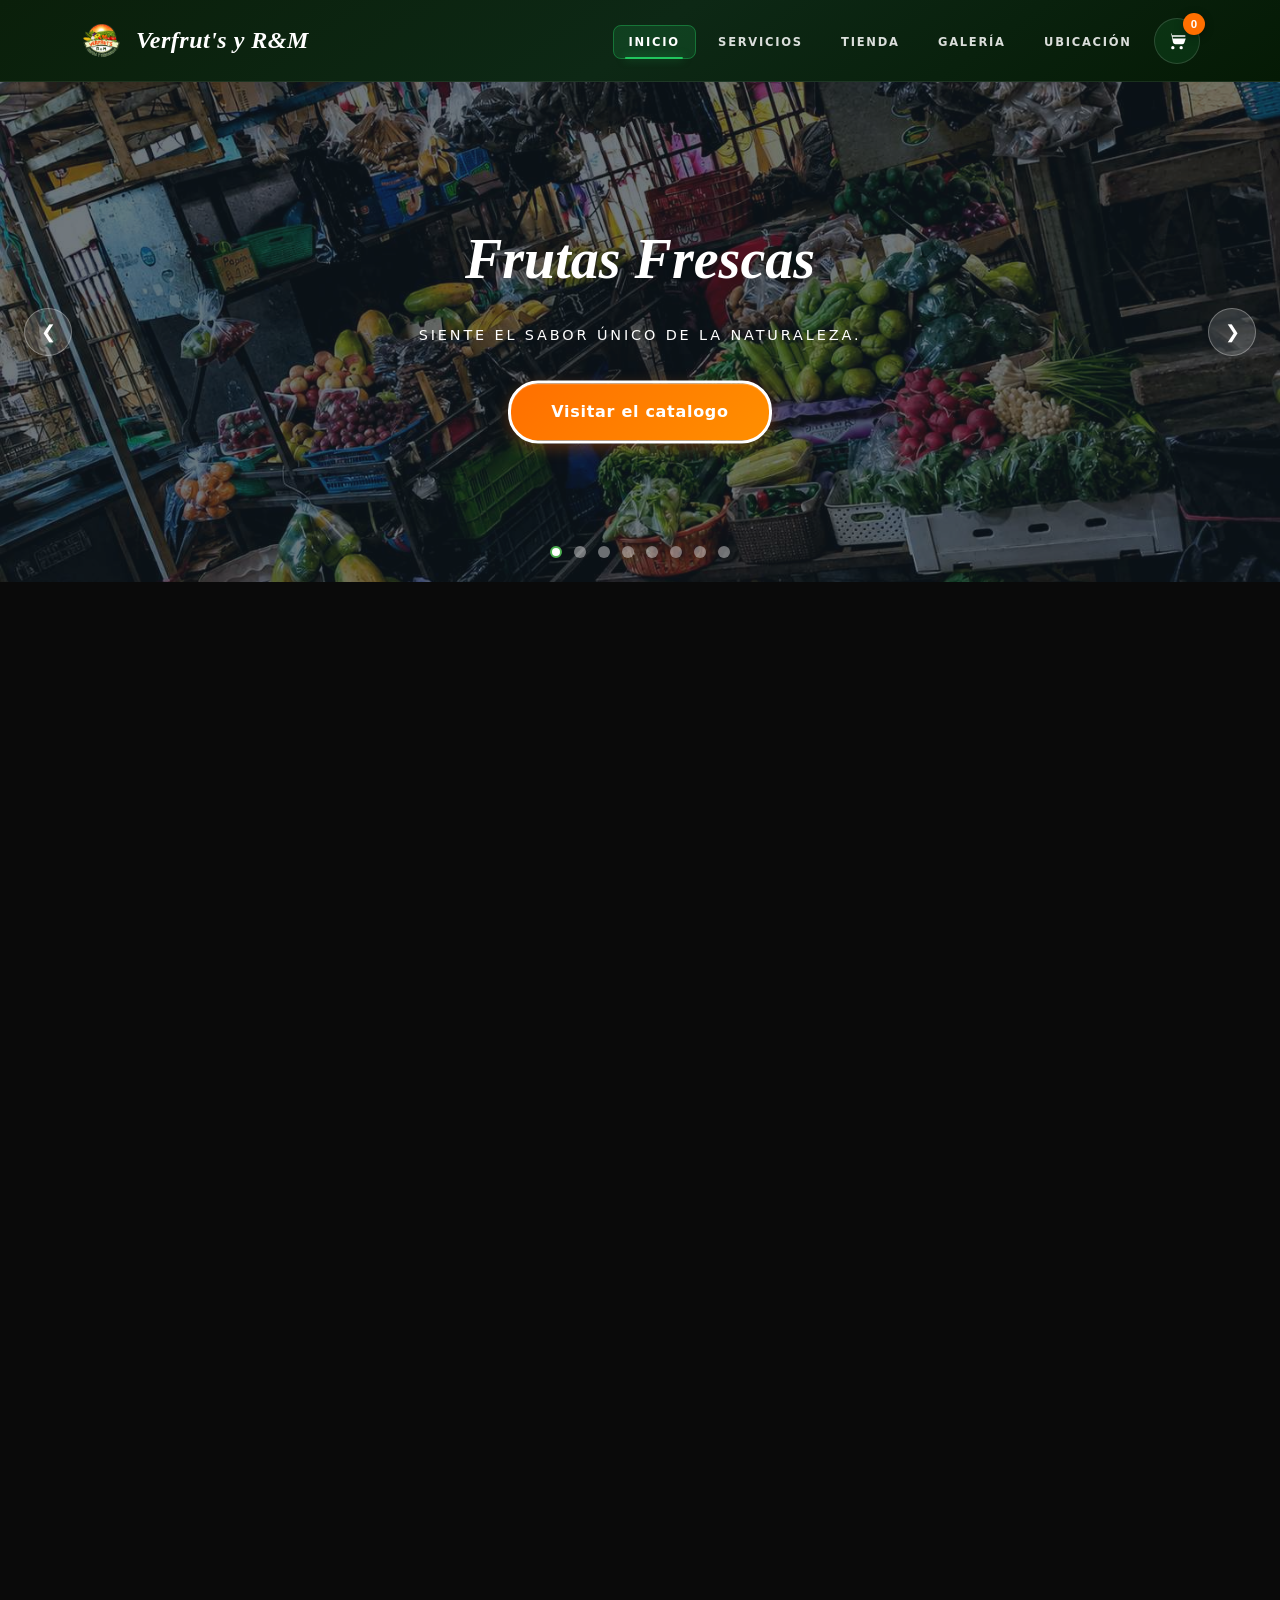
==== commit 1428b64e: "Se agrego imagen a hero slider de index.html" ====
--- a/index.html
+++ b/index.html
@@ -62,76 +62,85 @@
 
     <section class="hero">
         <div class="slider-track" id="sliderTrack">
-            <!-- Clon INICIO — Canasta Básica (para loop infinito hacia atrás) -->
-            <div class="slide">
-                <img src="img-slider-index/canastabasica.jpg" alt="Canasta Básica clon">
+            <!-- Clon INICIO — Especies (para loop infinito hacia atrás) -->
+            <div class="slide">
+                <img src="img-slider-index/Especies.jpg" alt="Especies clon">
+                <div class="slide-content">
+                    <h2>Especies</h2>
+                    <p>Sabor y aroma para cada preparación.</p>
+                    <a href="tienda.html#especies" class="btn-primary">Visitar el catalogo</a>
+                </div>
+            </div>
+            <!-- Slide 1 — Frutas (current=1 → primer slide visible) -->
+            <div class="slide">
+                <img src="img-slider-index/frutas.jpg" alt="Frutas Frescas">
+                <div class="slide-content">
+                    <h2>Frutas Frescas</h2>
+                    <p>Siente el sabor único de la naturaleza.</p>
+                    <a href="tienda.html#frutas" class="btn-primary">Visitar el catalogo</a>
+                </div>
+            </div>
+            <!-- Slide 2 — Bebidas — agrega tu imagen: img-slider-index/bebidas.jpg -->
+            <div class="slide">
+                <img src="img-slider-index/BEBIDAS.jpg" alt="Bebidas Refrescantes">
+                <div class="slide-content">
+                    <h2>Bebidas Refrescantes</h2>
+                    <p>La mejor selección para calmar tu sed.</p>
+                    <a href="tienda.html#bebidas" class="btn-primary">Visitar el catalogo</a>
+                </div>
+            </div>
+            <!-- Slide 3 — Verduras -->
+            <div class="slide">
+                <img src="img-slider-index/Verduras.jpg" alt="Verduras Variadas">
+                <div class="slide-content">
+                    <h2>Verduras Variadas</h2>
+                    <p>Frescas y de la mejor calidad.</p>
+                    <a href="tienda.html#verduras" class="btn-primary">Visitar el catalogo</a>
+                </div>
+            </div>
+            <!-- Slide 4 — Embutidos — agrega tu imagen: img-slider-index/embutidos.jpg -->
+            <div class="slide">
+                <img src="img-slider-index/Embutidos.jpg" alt="Embutidos">
+                <div class="slide-content">
+                    <h2>Embutidos</h2>
+                    <p>Sabor y variedad para cada ocasión.</p>
+                    <a href="tienda.html#embutidos" class="btn-primary">Visitar el catalogo</a>
+                </div>
+            </div>
+            <!-- Slide 5 — Variedades — agrega tu imagen: img-slider-index/variedades.jpg -->
+            <div class="slide">
+                <img src="img-categories-index/Variedad+.jpg" alt="Variedades">
+                <div class="slide-content">
+                    <h2>Variedades</h2>
+                    <p>Un mundo de productos para elegir.</p>
+                    <a href="tienda.html#variedades" class="btn-primary">Visitar el catalogo</a>
+                </div>
+            </div>
+            <!-- Slide 6 — Aseo y Hogar — agrega tu imagen: img-slider-index/hogar.jpg -->
+            <div class="slide">
+                <img src="img-slider-index/AseoYHogar.jpg" alt="Aseo y Hogar">
+                <div class="slide-content">
+                    <h2>Aseo y Hogar</h2>
+                    <p>Todo lo que necesitas para tu casa.</p>
+                    <a href="tienda.html#hogar" class="btn-primary">Visitar el catalogo</a>
+                </div>
+            </div>
+            <!-- Slide 7 — Canasta Básica -->
+            <div class="slide">
+                <img src="img-slider-index/canastabasica.jpg" alt="Canasta Básica">
                 <div class="slide-content">
                     <h2>Canasta Básica</h2>
                     <p>Productos básicos, frescos y de calidad.</p>
                     <a href="tienda.html#canasta" class="btn-primary">Visitar el catalogo</a>
                 </div>
             </div>
-            <!-- Slide 1 — Frutas (current=1 → primer slide visible) -->
-            <div class="slide">
-                <img src="img-slider-index/frutas.jpg" alt="Frutas Frescas">
-                <div class="slide-content">
-                    <h2>Frutas Frescas</h2>
-                    <p>Siente el sabor único de la naturaleza.</p>
-                    <a href="tienda.html#frutas" class="btn-primary">Visitar el catalogo</a>
-                </div>
-            </div>
-            <!-- Slide 2 — Bebidas — agrega tu imagen: img-slider-index/bebidas.jpg -->
-            <div class="slide">
-                <img src="img-slider-index/BEBIDAS.jpg" alt="Bebidas Refrescantes">
-                <div class="slide-content">
-                    <h2>Bebidas Refrescantes</h2>
-                    <p>La mejor selección para calmar tu sed.</p>
-                    <a href="tienda.html#bebidas" class="btn-primary">Visitar el catalogo</a>
-                </div>
-            </div>
-            <!-- Slide 3 — Verduras -->
-            <div class="slide">
-                <img src="img-slider-index/Verduras.jpg" alt="Verduras Variadas">
-                <div class="slide-content">
-                    <h2>Verduras Variadas</h2>
-                    <p>Frescas y de la mejor calidad.</p>
-                    <a href="tienda.html#verduras" class="btn-primary">Visitar el catalogo</a>
-                </div>
-            </div>
-            <!-- Slide 4 — Embutidos — agrega tu imagen: img-slider-index/embutidos.jpg -->
-            <div class="slide">
-                <img src="img-slider-index/Embutidos.jpg" alt="Embutidos">
-                <div class="slide-content">
-                    <h2>Embutidos</h2>
-                    <p>Sabor y variedad para cada ocasión.</p>
-                    <a href="tienda.html#embutidos" class="btn-primary">Visitar el catalogo</a>
-                </div>
-            </div>
-            <!-- Slide 5 — Variedades — agrega tu imagen: img-slider-index/variedades.jpg -->
-            <div class="slide">
-                <img src="img-categories-index/Variedad+.jpg" alt="Variedades">
-                <div class="slide-content">
-                    <h2>Variedades</h2>
-                    <p>Un mundo de productos para elegir.</p>
-                    <a href="tienda.html#variedades" class="btn-primary">Visitar el catalogo</a>
-                </div>
-            </div>
-            <!-- Slide 6 — Aseo y Hogar — agrega tu imagen: img-slider-index/hogar.jpg -->
-            <div class="slide">
-                <img src="img-slider-index/AseoYHogar.jpg" alt="Aseo y Hogar">
-                <div class="slide-content">
-                    <h2>Aseo y Hogar</h2>
-                    <p>Todo lo que necesitas para tu casa.</p>
-                    <a href="tienda.html#hogar" class="btn-primary">Visitar el catalogo</a>
-                </div>
-            </div>
-            <!-- Slide 7 — Canasta Básica -->
-            <div class="slide">
-                <img src="img-slider-index/canastabasica.jpg" alt="Canasta Básica">
-                <div class="slide-content">
-                    <h2>Canasta Básica</h2>
-                    <p>Productos básicos, frescos y de calidad.</p>
-                    <a href="tienda.html#canasta" class="btn-primary">Visitar el catalogo</a>
+            <!-- Slide 8 — Especies — agrega tu imagen: img-slider-index/Especies.jpg -->
+            <div class="slide">
+                <img src="imgs-for-products-page/Especies/MiximgEspecies.jpg" alt="Especies">
+                <div class="slide-content">
+                    <h2>Especies</h2>
+                    <p>Sabor y aroma para cada preparación.</p>
+                    <a href="tienda.html#especies" class="btn-primary">Visitar el catalogo</a>
                 </div>
             </div>
             <!-- Clon FIN — Frutas (para loop infinito hacia adelante) -->
@@ -154,6 +163,7 @@
             <span class="dot" data-index="4"></span>
             <span class="dot" data-index="5"></span>
             <span class="dot" data-index="6"></span>
+            <span class="dot" data-index="7"></span>
         </div>
     </section>
 
@@ -598,9 +608,9 @@
      ============================================ -->
 
 <script>
-/* --- Actualiza el slider a 7 slides reales --- */
+/* --- Actualiza el slider a 8 slides reales --- */
 (function () {
-    var TOTAL_REAL = 7;
+    var TOTAL_REAL = 8;
     var track  = document.getElementById('sliderTrack');
     var dots   = document.querySelectorAll('.slider-dots .dot');
     if (!track || !dots.length) return;
@@ -662,4 +672,4 @@
 </script>
 </body>
 
-</html>+</html>
--- a/styles.css
+++ b/styles.css
@@ -2655,7 +2655,7 @@
         }
 
         /* ============================================
-           CATEGORIAS: 3 arriba, 2 abajo centradas
+           CATEGORIAS: 4 arriba, 4 abajo centradas
            ============================================ */
         .categories-grid {
             display: flex;
@@ -2665,9 +2665,9 @@
         }
 
         .categories-grid .category-card {
-            flex: 0 0 calc(33.333% - 20px);
-            max-width: 380px;
-            min-width: 280px;
+            flex: 0 0 calc(25% - 23px);
+            max-width: 280px;
+            min-width: 250px;
         }
 
         @media (max-width: 768px) {
@@ -11651,7 +11651,7 @@
         }
 
         /* ============================================
-           CATEGORIAS: 3 arriba, 2 abajo centradas
+           CATEGORIAS: 4 arriba, 4 abajo centradas
            ============================================ */
         .categories-grid {
             display: flex;
@@ -11661,9 +11661,9 @@
         }
 
         .categories-grid .category-card {
-            flex: 0 0 calc(33.333% - 20px);
-            max-width: 380px;
-            min-width: 280px;
+            flex: 0 0 calc(25% - 23px);
+            max-width: 280px;
+            min-width: 250px;
         }
 
         @media (max-width: 768px) {
@@ -20528,7 +20528,7 @@
         }
 
         /* ============================================
-           CATEGORIAS: 3 arriba, 2 abajo centradas
+           CATEGORIAS: 4 arriba, 4 abajo centradas
            ============================================ */
         .categories-grid {
             display: flex;
@@ -20538,9 +20538,9 @@
         }
 
         .categories-grid .category-card {
-            flex: 0 0 calc(33.333% - 20px);
-            max-width: 380px;
-            min-width: 280px;
+            flex: 0 0 calc(25% - 23px);
+            max-width: 280px;
+            min-width: 250px;
         }
 
         @media (max-width: 768px) {
@@ -27035,4 +27035,274 @@
     .modal-total span:last-child {
         font-size: 1rem !important;
     }
-}+}
+
+/* ============================================
+   AJUSTES SOLICITADOS: INDEX, SERVICIOS, UBICACION E INJU
+   ============================================ */
+
+.categories-grid {
+    display: flex;
+    flex-wrap: wrap;
+    justify-content: center;
+    gap: 30px;
+}
+
+.categories-grid .category-card {
+    flex: 0 0 calc(25% - 23px);
+    max-width: 280px;
+    min-width: 250px;
+}
+
+@media (max-width: 768px) {
+    .categories-grid .category-card {
+        flex: 0 0 100%;
+        max-width: 100%;
+    }
+}
+
+.arreglo-product {
+    position: relative;
+}
+
+.arreglos-entry-img .service-lightbox-item,
+.arreglos-tl-img .service-lightbox-item {
+    display: block;
+    width: 100%;
+    height: 100%;
+    cursor: zoom-in;
+}
+
+.arreglos-entry-img .service-lightbox-item img,
+.arreglos-tl-img .service-lightbox-item img {
+    pointer-events: none;
+}
+
+.service-add-btn {
+    position: absolute;
+    right: 12px;
+    bottom: 12px;
+    z-index: 3;
+    width: 34px;
+    height: 34px;
+    border: 1px solid rgba(255, 255, 255, 0.25);
+    border-radius: 50%;
+    background: rgba(4, 10, 6, 0.66);
+    color: #f8fafc;
+    cursor: pointer;
+    font-size: 1.2rem;
+    font-weight: 700;
+    line-height: 1;
+    display: inline-flex;
+    align-items: center;
+    justify-content: center;
+    opacity: 0.78;
+    backdrop-filter: blur(8px);
+    box-shadow: 0 10px 24px rgba(0, 0, 0, 0.28);
+    transition: opacity 0.2s ease, transform 0.2s ease, background 0.2s ease, border-color 0.2s ease;
+}
+
+.arreglos-entry-img:hover .service-add-btn,
+.arreglos-tl-img:hover .service-add-btn,
+.service-add-btn:focus-visible {
+    opacity: 1;
+    transform: translateY(-2px);
+}
+
+.service-add-btn:hover {
+    background: rgba(34, 197, 94, 0.92);
+    border-color: rgba(255, 255, 255, 0.4);
+}
+
+.location-video-block {
+    position: relative;
+    z-index: 1;
+    max-width: 1040px;
+    margin: 0 auto 42px;
+    padding: clamp(20px, 4vw, 42px);
+    border-radius: 28px;
+    overflow: hidden;
+    background: #050c12;
+    box-shadow: 0 24px 70px rgba(0, 0, 0, 0.45);
+    isolation: isolate;
+}
+
+.location-video-block::before {
+    content: '';
+    position: absolute;
+    inset: 0;
+    z-index: 0;
+    background-image:
+        url('img-start-galeria-mixtas/Tienda1.jpg'),
+        url('img-start-galeria-mixtas/Tienda3.jpg'),
+        url('img-start-galeria-mixtas/Tienda7.jpg'),
+        url('img-start-galeria-mixtas/Tienda10.jpg'),
+        url('img-start-galeria-mixtas/Tienda11.jpg');
+    background-size: 34% auto, 24% auto, 30% auto, 26% auto, 52% auto;
+    background-position: left top, right 8% top 8%, left 16% bottom 6%, right bottom, center;
+    background-repeat: no-repeat;
+    opacity: 0.36;
+    filter: saturate(1.08) brightness(0.82);
+}
+
+.location-video-block::after {
+    content: '';
+    position: absolute;
+    inset: 0;
+    z-index: 0;
+    background: rgba(2, 8, 6, 0.54);
+}
+
+.local-video-frame {
+    position: relative;
+    z-index: 1;
+    width: min(390px, 100%);
+    aspect-ratio: 9 / 16;
+    margin: 0 auto;
+    border-radius: 22px;
+    overflow: hidden;
+    border: 1px solid rgba(74, 222, 128, 0.32);
+    background: #050c12;
+    box-shadow: 0 24px 60px rgba(0, 0, 0, 0.5);
+}
+
+.location-video {
+    width: 100%;
+    height: 100%;
+    display: block;
+    background: #050c12;
+    object-fit: contain;
+}
+
+@media (max-width: 640px) {
+    .location-video-block {
+        padding: 16px;
+        border-radius: 22px;
+    }
+
+    .local-video-frame {
+        width: min(330px, 100%);
+        border-radius: 18px;
+    }
+}
+
+.tech-badge-git .tech-badge-glow {
+    background: radial-gradient(circle at 50% 0%, rgba(240, 80, 50, 0.12), transparent 70%);
+}
+
+.tech-badge-github .tech-badge-glow {
+    background: radial-gradient(circle at 50% 0%, rgba(248, 250, 252, 0.1), transparent 70%);
+}
+
+.tech-badge-chrome .tech-badge-glow {
+    background: radial-gradient(circle at 50% 0%, rgba(66, 133, 244, 0.12), transparent 70%);
+}
+
+.tech-badge-google .tech-badge-glow {
+    background: radial-gradient(circle at 50% 0%, rgba(66, 133, 244, 0.12), transparent 70%);
+}
+
+.tech-badge-capcut .tech-badge-glow {
+    background: radial-gradient(circle at 50% 0%, rgba(248, 250, 252, 0.12), transparent 70%);
+}
+
+.tech-badge-filezilla .tech-badge-glow {
+    background: radial-gradient(circle at 50% 0%, rgba(191, 32, 38, 0.12), transparent 70%);
+}
+
+.tech-badge-notepad .tech-badge-glow {
+    background: radial-gradient(circle at 50% 0%, rgba(56, 189, 248, 0.12), transparent 70%);
+}
+
+.tech-badge-gmail .tech-badge-glow {
+    background: radial-gradient(circle at 50% 0%, rgba(234, 67, 53, 0.12), transparent 70%);
+}
+
+.tech-badge-git .tech-ico {
+    background: rgba(240, 80, 50, 0.1);
+    color: #f05032;
+    border: 1px solid rgba(240, 80, 50, 0.18);
+}
+
+.tech-badge-github .tech-ico {
+    background: rgba(248, 250, 252, 0.08);
+    color: #f8fafc;
+    border: 1px solid rgba(248, 250, 252, 0.18);
+}
+
+.tech-badge-chrome .tech-ico {
+    background: rgba(66, 133, 244, 0.1);
+    color: #4285f4;
+    border: 1px solid rgba(66, 133, 244, 0.18);
+}
+
+.tech-badge-google .tech-ico {
+    background: rgba(66, 133, 244, 0.1);
+    color: #4285f4;
+    border: 1px solid rgba(66, 133, 244, 0.18);
+}
+
+.tech-badge-capcut .tech-ico {
+    background: rgba(248, 250, 252, 0.08);
+    color: #f8fafc;
+    border: 1px solid rgba(248, 250, 252, 0.18);
+}
+
+.tech-badge-filezilla .tech-ico {
+    background: rgba(191, 32, 38, 0.1);
+    color: #bf2026;
+    border: 1px solid rgba(191, 32, 38, 0.18);
+}
+
+.tech-badge-notepad .tech-ico {
+    background: rgba(56, 189, 248, 0.1);
+    color: #38bdf8;
+    border: 1px solid rgba(56, 189, 248, 0.18);
+}
+
+.tech-badge-gmail .tech-ico {
+    background: rgba(234, 67, 53, 0.1);
+    color: #ea4335;
+    border: 1px solid rgba(234, 67, 53, 0.18);
+}
+
+.tech-badge-git:hover {
+    border-color: rgba(240, 80, 50, 0.32) !important;
+}
+
+.tech-badge-github:hover {
+    border-color: rgba(248, 250, 252, 0.28) !important;
+}
+
+.tech-badge-chrome:hover {
+    border-color: rgba(66, 133, 244, 0.32) !important;
+}
+
+.tech-badge-google:hover {
+    border-color: rgba(66, 133, 244, 0.32) !important;
+}
+
+.tech-badge-capcut:hover {
+    border-color: rgba(248, 250, 252, 0.28) !important;
+}
+
+.tech-badge-filezilla:hover {
+    border-color: rgba(191, 32, 38, 0.32) !important;
+}
+
+.tech-badge-notepad:hover {
+    border-color: rgba(56, 189, 248, 0.32) !important;
+}
+
+.tech-badge-gmail:hover {
+    border-color: rgba(234, 67, 53, 0.32) !important;
+}
+
+.history-license-wrap {
+    padding-top: 0;
+    padding-bottom: 36px;
+}
+
+.history-license-wrap .license-deal-card {
+    margin-bottom: 0;
+}
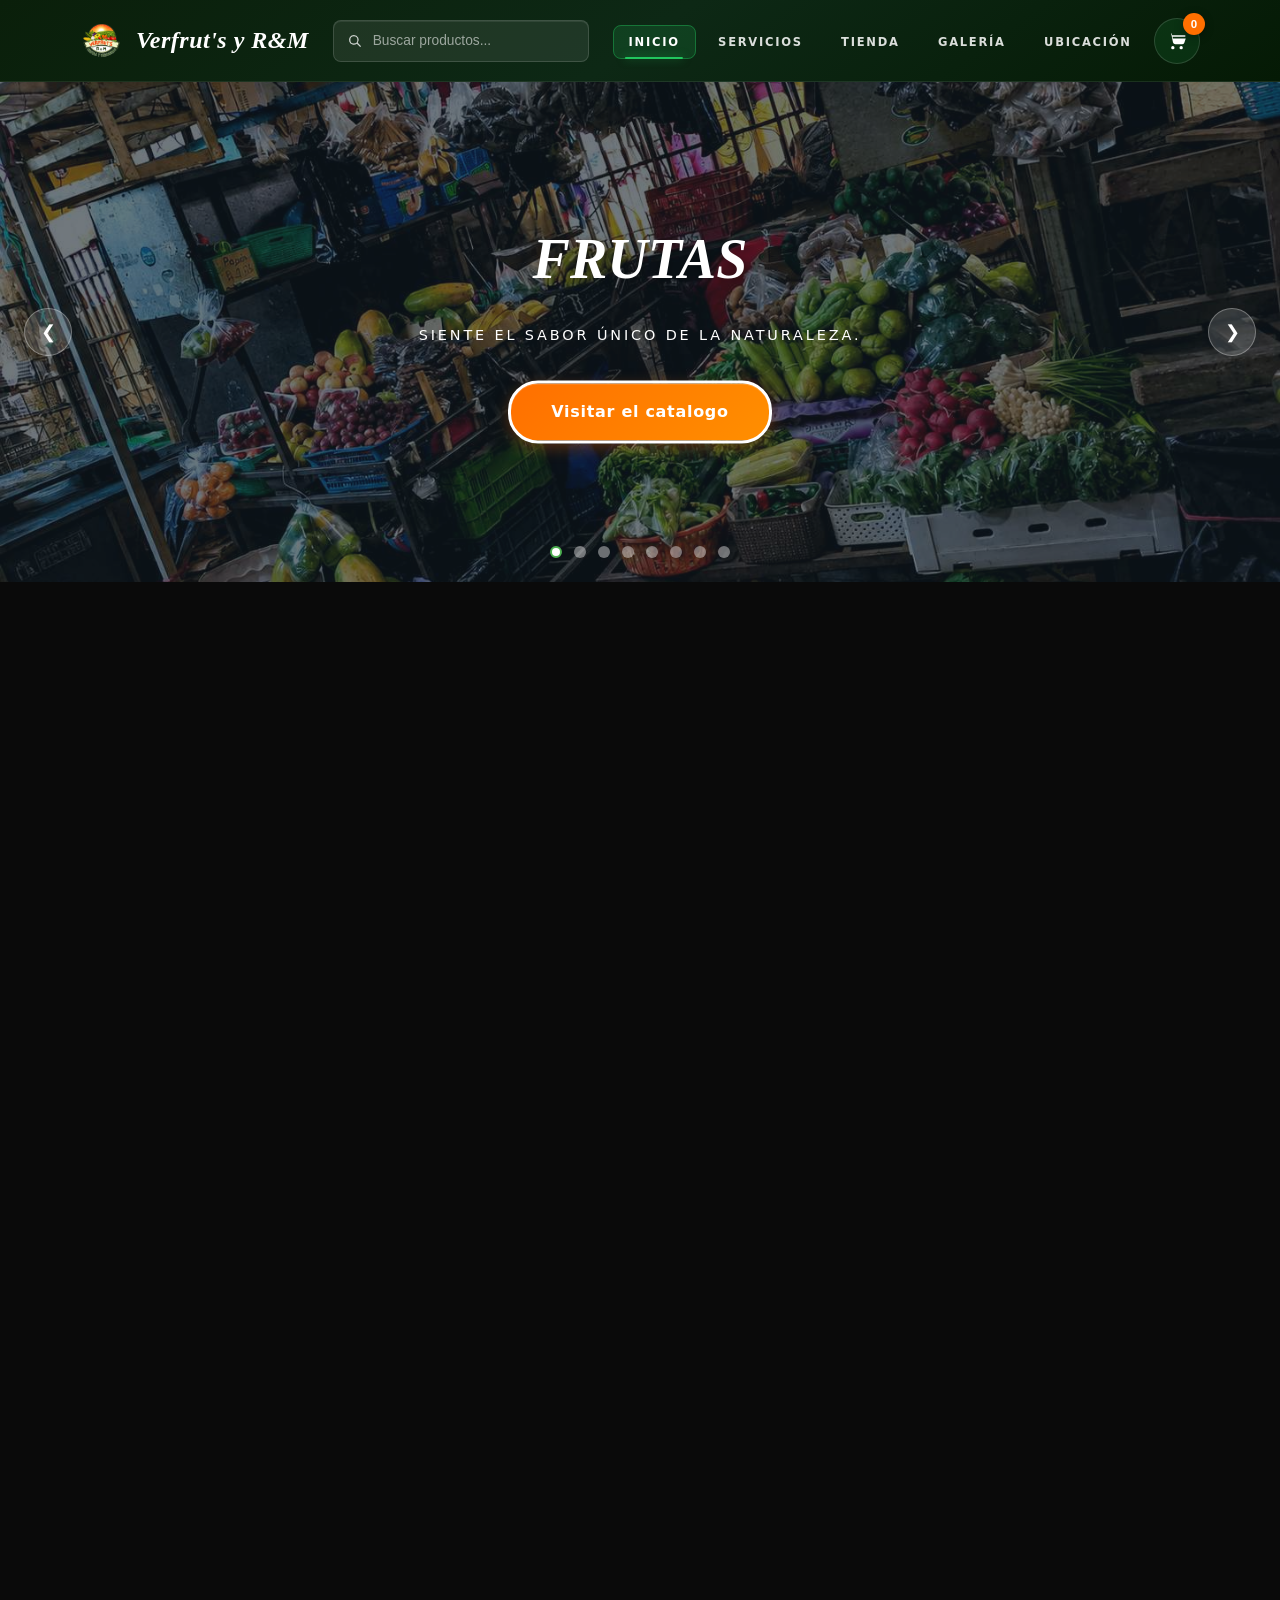
==== commit b76dbd8d: "Todo nice" ====
--- a/index.html
+++ b/index.html
@@ -66,7 +66,7 @@
             <div class="slide">
                 <img src="img-slider-index/Especies.jpg" alt="Especies clon">
                 <div class="slide-content">
-                    <h2>Especies</h2>
+                    <h2>ESPECIES</h2>
                     <p>Sabor y aroma para cada preparación.</p>
                     <a href="tienda.html#especies" class="btn-primary">Visitar el catalogo</a>
                 </div>
@@ -75,7 +75,7 @@
             <div class="slide">
                 <img src="img-slider-index/frutas.jpg" alt="Frutas Frescas">
                 <div class="slide-content">
-                    <h2>Frutas Frescas</h2>
+                    <h2>FRUTAS</h2>
                     <p>Siente el sabor único de la naturaleza.</p>
                     <a href="tienda.html#frutas" class="btn-primary">Visitar el catalogo</a>
                 </div>
@@ -84,7 +84,7 @@
             <div class="slide">
                 <img src="img-slider-index/BEBIDAS.jpg" alt="Bebidas Refrescantes">
                 <div class="slide-content">
-                    <h2>Bebidas Refrescantes</h2>
+                    <h2>BEBIDAS</h2>
                     <p>La mejor selección para calmar tu sed.</p>
                     <a href="tienda.html#bebidas" class="btn-primary">Visitar el catalogo</a>
                 </div>
@@ -93,8 +93,8 @@
             <div class="slide">
                 <img src="img-slider-index/Verduras.jpg" alt="Verduras Variadas">
                 <div class="slide-content">
-                    <h2>Verduras Variadas</h2>
-                    <p>Frescas y de la mejor calidad.</p>
+                    <h2>VERDURAS</h2>
+                    <p>Frescas para tu hogar.</p>
                     <a href="tienda.html#verduras" class="btn-primary">Visitar el catalogo</a>
                 </div>
             </div>
@@ -102,8 +102,8 @@
             <div class="slide">
                 <img src="img-slider-index/Embutidos.jpg" alt="Embutidos">
                 <div class="slide-content">
-                    <h2>Embutidos</h2>
-                    <p>Sabor y variedad para cada ocasión.</p>
+                    <h2>EMBUTIDOS</h2>
+                    <p>Sabor, olor y variedad para cada ocasión.</p>
                     <a href="tienda.html#embutidos" class="btn-primary">Visitar el catalogo</a>
                 </div>
             </div>
@@ -111,7 +111,7 @@
             <div class="slide">
                 <img src="img-categories-index/Variedad+.jpg" alt="Variedades">
                 <div class="slide-content">
-                    <h2>Variedades</h2>
+                    <h2>VARIEDADES</h2>
                     <p>Un mundo de productos para elegir.</p>
                     <a href="tienda.html#variedades" class="btn-primary">Visitar el catalogo</a>
                 </div>
@@ -120,8 +120,8 @@
             <div class="slide">
                 <img src="img-slider-index/AseoYHogar.jpg" alt="Aseo y Hogar">
                 <div class="slide-content">
-                    <h2>Aseo y Hogar</h2>
-                    <p>Todo lo que necesitas para tu casa.</p>
+                    <h2>ASEO Y HOGAR</h2>
+                    <p>Lo que necesitas para tu hogar.</p>
                     <a href="tienda.html#hogar" class="btn-primary">Visitar el catalogo</a>
                 </div>
             </div>
@@ -129,8 +129,8 @@
             <div class="slide">
                 <img src="img-slider-index/canastabasica.jpg" alt="Canasta Básica">
                 <div class="slide-content">
-                    <h2>Canasta Básica</h2>
-                    <p>Productos básicos, frescos y de calidad.</p>
+                    <h2>CANASTA BÁSICA</h2>
+                    <p>Productos básicos del dia a dia.</p>
                     <a href="tienda.html#canasta" class="btn-primary">Visitar el catalogo</a>
                 </div>
             </div>
@@ -138,7 +138,7 @@
             <div class="slide">
                 <img src="imgs-for-products-page/Especies/MiximgEspecies.jpg" alt="Especies">
                 <div class="slide-content">
-                    <h2>Especies</h2>
+                    <h2>ESPECIES</h2>
                     <p>Sabor y aroma para cada preparación.</p>
                     <a href="tienda.html#especies" class="btn-primary">Visitar el catalogo</a>
                 </div>
@@ -147,7 +147,7 @@
             <div class="slide">
                 <img src="img-slider-index/frutas.jpg" alt="Frutas Frescas clon">
                 <div class="slide-content">
-                    <h2>Frutas Frescas</h2>
+                    <h2>FRUTAS</h2>
                     <p>Siente el sabor único de la naturaleza.</p>
                     <a href="tienda.html#frutas" class="btn-primary">Visitar el catalogo</a>
                 </div>
@@ -174,7 +174,7 @@
     <section class="section" id="ofertas">
         <div class="container">
             <div class="section-header">
-                <h2>OFERTAS DESTACADAS.</h2>
+                <h2>PRODUCTOS DESTACADOS.</h2>
                 <p class="subtitle-bold">Productos Seleccionados.</p>
             </div>
             <div class="carousel-wrapper">
@@ -185,7 +185,7 @@
                         <div class="product-info">
                             <div class="product-category">Canasta Básica</div>
                             <h3 class="product-name">Harina Doña Blanca</h3>
-                            <p class="product-desc"></p>
+                            <p class="product-desc">Harina de trigo de alta calidad e ideal para la panadería.</p>
                             <div class="product-price">
                                 <span class="price">$1.35 <span class="price-unit">La Libra</span></span>
                                 <button type="button" class="btn-add add-to-cart">+</button>
@@ -209,7 +209,7 @@
                         <div class="product-info">
                             <div class="product-category">Canasta Básica</div>
                             <h3 class="product-name">Azucar Blanca</h3>
-                            <p class="product-desc">Perfecta para tu cafe en la tarde.</p>
+                            <p class="product-desc">Perfecta para tu cafe en la tarde o noche.</p>
                             <div class="product-price">
                                 <span class="price">$1.15 <span class="price-unit">Las Dos Libras</span></span>
                                 <button type="button" class="btn-add add-to-cart">+</button>
@@ -221,7 +221,7 @@
                         <div class="product-info">
                             <div class="product-category">Canasta Básica</div>
                             <h3 class="product-name">Sal</h3>
-                            <p class="product-desc">Perfecta para sazonar tus platillos.</p>
+                            <p class="product-desc">Perfecta para sazonar tus platillos con un toque artesanal.</p>
                             <div class="product-price">
                                 <span class="price">$0.20 <span class="price-unit">la libra</span></span>
                                 <button type="button" class="btn-add add-to-cart">+</button>
@@ -233,7 +233,7 @@
                         <div class="product-info">
                             <div class="product-category">Canasta Básica</div>
                             <h3 class="product-name">Espagueti Rollito</h3>
-                            <p class="product-desc">Perfecto para preparar tu pasta favorita.</p>
+                            <p class="product-desc">Perfecto para preparar tu pasta favorita los fines de semana.</p>
                             <div class="product-price">
                                 <span class="price">$0.50 <span class="price-unit">El Rollito</span></span>
                                 <button type="button" class="btn-add add-to-cart">+</button>
@@ -257,7 +257,7 @@
                         <div class="product-info">
                             <div class="product-category">Canasta Básica</div>
                             <h3 class="product-name">Cafe Coscafe 40 Sobres</h3>
-                            <p class="product-desc">Delicioso café molido para tu mañana.</p>
+                            <p class="product-desc">Delicioso café molido para tu mañana, tarde o noche.</p>
                             <div class="product-price">
                                 <span class="price">$3.25 <span class="price-unit">la Caja</span></span>
                                 <button type="button" class="btn-add add-to-cart">+</button>
@@ -466,7 +466,7 @@
                         </svg>
                     </div>
                     <h3>Misión</h3>
-                    <p>Brindar a las familias de Jucuapa productos frescos de la más alta calidad, con precios justos y
+                    <p>Brindar a las familias de Jucuapa productos frescos de calidad, con precios justos y
                         un servicio cercano que supere sus expectativas cada día.</p>
                 </div>
                 <div class="mvv-card">
@@ -479,8 +479,8 @@
                         </svg>
                     </div>
                     <h3>Visión</h3>
-                    <p>Ser la tienda de frutas, verduras y productos de canasta básica de referencia en Usulután,
-                        reconocida por la frescura y la lealtad de nuestros clientes.</p>
+                    <p>Ser la tienda integral de frutas, verduras y productos de canasta básica de referencia en Jucuapa,
+                        reconocida por la frescura de nuestros productos y la lealtad a nuestros clientes.</p>
                 </div>
                 <div class="mvv-card">
                     <div class="mvv-icon">
@@ -492,10 +492,10 @@
                     </div>
                     <h3>Valores</h3>
                     <ul class="mvv-list">
-                        <li>Honestidad en cada peso</li>
-                        <li>Frescura garantizada</li>
+                        <li>Honestidad en cada compra</li>
+                        <li>Integridad garantizada</li>
                         <li>Compromiso con la comunidad</li>
-                        <li>Trato personalizado</li>
+                        <li>Trato justo y personalizado</li>
                         <li>Precios justos y accesibles</li>
                     </ul>
                 </div>
@@ -508,7 +508,7 @@
 <div id="cartToast" class="cart-toast" aria-live="polite">
     <span class="toast-icon"><svg viewBox="0 0 24 24" aria-hidden="true"><path d="m9.2 16.6-4.1-4.1-1.4 1.4 5.5 5.5L21 7.6l-1.4-1.4L9.2 16.6Z"/></svg></span>
     <span class="toast-text" id="cartToastText">Producto agregado</span>
-    <button class="toast-action" id="cartToastAction" type="button">Ver carrito</button>
+    <button class="toast-action" id="cartToastAction" type="button">Ver en carrito</button>
 </div>
 
 <div id="checkoutModal" class="modal-overlay" aria-hidden="true">
@@ -523,7 +523,7 @@
             <span id="modalTotal">$0.00</span>
         </div>
         <div class="modal-form">
-            <p class="modal-hint">Ingresa tu nombre para que el vendedor te identifique.</p>
+            <p class="modal-hint">Ingresa tu nombre para poder identificarte:</p>
             <div class="modal-name-grid">
                 <input id="modalBuyerName" type="text" placeholder="Nombre" autocomplete="name">
                 <input id="modalBuyerLast" type="text" placeholder="Apellido" autocomplete="family-name">
@@ -532,7 +532,7 @@
         <div class="modal-buttons">
             <button id="closeModalBtn" class="btn-secondary" type="button">Seguir comprando</button>
             <button id="clearCartBtn" class="btn-secondary" type="button">Limpiar carrito</button>
-            <button id="sendWhatsappBtn" class="btn-primary" type="button" disabled>Enviar por WhatsApp</button>
+            <button id="sendWhatsappBtn" class="btn-primary" type="button" disabled>Pedir por WhatsApp</button>
         </div>
     </div>
 </div>
@@ -546,7 +546,7 @@
                 <img width="40" height="40" src="img-navbar-and-icon/img-navbar.png" alt="Logo">
                 Verfrut's y R&amp;M
             </div>
-            <p>Tu tienda de referencia en Jucuapa, donde la frescura se encuentra con la excelencia.</p>
+            <p>Donde la frescura, la integridad y la excelencia se encuentran.</p>
             <div class="social-links">
                 <a href="https://www.facebook.com/share/18kkwy74ND/" class="social-facebook" target="_blank" rel="noopener" aria-label="Facebook"><svg viewBox="0 0 24 24" fill="currentColor" aria-hidden="true"><path d="M24 12.073c0-6.627-5.373-12-12-12s-12 5.373-12 12c0 5.99 4.388 10.954 10.125 11.854v-8.385H7.078v-3.47h3.047V9.43c0-3.007 1.792-4.669 4.533-4.669 1.312 0 2.686.235 2.686.235v2.953H15.83c-1.491 0-1.956.925-1.956 1.874v2.25h3.328l-.532 3.47h-2.796v8.385C19.612 23.027 24 18.062 24 12.073z"/></svg></a>
                 <a href="https://www.instagram.com/verfruts.rm?igsh=Y2J6NXd4YWdvdjNq" class="social-instagram" target="_blank" rel="noopener" aria-label="Instagram"><svg viewBox="0 0 24 24" fill="currentColor" aria-hidden="true"><path d="M12 2.163c3.204 0 3.584.012 4.85.07 3.252.148 4.771 1.691 4.919 4.919.058 1.265.069 1.645.069 4.849 0 3.205-.012 3.584-.069 4.849-.149 3.225-1.664 4.771-4.919 4.919-1.266.058-1.644.07-4.85.07-3.204 0-3.584-.012-4.849-.07-3.26-.149-4.771-1.699-4.919-4.92-.058-1.265-.07-1.644-.07-4.849 0-3.204.013-3.583.07-4.849.149-3.227 1.664-4.771 4.919-4.919 1.266-.057 1.645-.069 4.849-.069zM12 0C8.741 0 8.333.014 7.053.072 2.695.272.273 2.69.073 7.052.014 8.333 0 8.741 0 12c0 3.259.014 3.668.072 4.948.2 4.358 2.618 6.78 6.98 6.98C8.333 23.986 8.741 24 12 24c3.259 0 3.668-.014 4.948-.072 4.354-.2 6.782-2.618 6.979-6.98.059-1.28.073-1.689.073-4.948 0-3.259-.014-3.667-.072-4.947-.196-4.354-2.617-6.78-6.979-6.98C15.668.014 15.259 0 12 0Zm0 5.838a6.162 6.162 0 1 0 0 12.324 6.162 6.162 0 0 0 0-12.324ZM12 16a4 4 0 1 1 0-8 4 4 0 0 1 0 8Zm6.406-11.845a1.44 1.44 0 1 0 0 2.881 1.44 1.44 0 0 0 0-2.881Z"/></svg></a>
@@ -554,7 +554,7 @@
             </div>
         </div>
         <div class="footer-col">
-            <h4>Negocio</h4>
+            <h4>Verfrut's y R&M</h4>
             <div class="footer-line"></div>
             <ul>
                 <li><a href="historiaempresa.html">Historia de la empresa</a></li>
@@ -564,7 +564,7 @@
             </ul>
         </div>
         <div class="footer-col">
-            <h4>Team</h4>
+            <h4>Dev-Team</h4>
             <div class="footer-line"></div>
             <ul>
                 <li><a href="inju.html">Historia INJU</a></li>
--- a/styles.css
+++ b/styles.css
@@ -27306,3 +27306,322 @@
 .history-license-wrap .license-deal-card {
     margin-bottom: 0;
 }
+
+/* ============================================
+   BUSCADOR COMPARTIDO EN NAVBAR
+   ============================================ */
+
+.nav-container {
+    gap: clamp(0.75rem, 2vw, 1.5rem);
+}
+
+.nav-logo,
+.nav-links {
+    flex: 0 0 auto;
+}
+
+.site-search {
+    position: relative;
+    z-index: 1005;
+    flex: 1 1 280px;
+    max-width: 340px;
+    min-width: 210px;
+}
+
+.site-search-form {
+    height: 42px;
+    display: flex;
+    align-items: center;
+    gap: 0.55rem;
+    padding: 0 0.75rem;
+    background: rgba(255, 255, 255, 0.08);
+    border: 1px solid rgba(255, 255, 255, 0.14);
+    border-radius: 8px;
+    color: rgba(255, 255, 255, 0.78);
+    box-shadow: inset 0 1px 0 rgba(255, 255, 255, 0.08);
+    transition: background 0.2s ease, border-color 0.2s ease, box-shadow 0.2s ease;
+}
+
+.site-search:focus-within .site-search-form {
+    background: rgba(255, 255, 255, 0.12);
+    border-color: rgba(34, 197, 94, 0.65);
+    box-shadow: 0 0 0 3px rgba(34, 197, 94, 0.12), inset 0 1px 0 rgba(255, 255, 255, 0.08);
+}
+
+.site-search-icon,
+.site-search-clear svg {
+    width: 18px;
+    height: 18px;
+    flex: 0 0 auto;
+    fill: currentColor;
+}
+
+.site-search-input {
+    width: 100%;
+    min-width: 0;
+    border: 0;
+    outline: 0;
+    background: transparent;
+    color: #ffffff;
+    font-size: 0.86rem;
+    line-height: 1;
+    letter-spacing: 0;
+}
+
+.site-search-input::placeholder {
+    color: rgba(255, 255, 255, 0.56);
+}
+
+.site-search-input::-webkit-search-cancel-button {
+    display: none;
+}
+
+.site-search-clear {
+    display: none;
+    width: 28px;
+    height: 28px;
+    align-items: center;
+    justify-content: center;
+    border: 0;
+    border-radius: 50%;
+    background: transparent;
+    color: rgba(255, 255, 255, 0.74);
+    cursor: pointer;
+    transition: background 0.2s ease, color 0.2s ease;
+}
+
+.site-search.has-value .site-search-clear {
+    display: inline-flex;
+}
+
+.site-search-clear:hover,
+.site-search-clear:focus-visible {
+    background: rgba(255, 255, 255, 0.12);
+    color: #ffffff;
+}
+
+.site-search-results {
+    position: absolute;
+    top: calc(100% + 9px);
+    left: 0;
+    right: 0;
+    max-height: min(390px, calc(100vh - 120px));
+    overflow-y: auto;
+    padding: 0.45rem;
+    background: rgba(4, 18, 8, 0.98);
+    border: 1px solid rgba(74, 222, 128, 0.24);
+    border-radius: 12px;
+    box-shadow: 0 22px 55px rgba(0, 0, 0, 0.42);
+    opacity: 0;
+    pointer-events: none;
+    transform: translateY(-5px);
+    transition: opacity 0.18s ease, transform 0.18s ease;
+}
+
+.site-search.open .site-search-results {
+    opacity: 1;
+    pointer-events: auto;
+    transform: translateY(0);
+}
+
+.site-search-result {
+    display: grid;
+    grid-template-columns: 42px minmax(0, 1fr);
+    gap: 0.65rem;
+    align-items: center;
+    min-height: 58px;
+    padding: 0.48rem;
+    border-radius: 8px;
+    color: #f8fafc;
+    text-decoration: none;
+    transition: background 0.16s ease, transform 0.16s ease;
+}
+
+.site-search-result:hover,
+.site-search-result.active {
+    background: rgba(34, 197, 94, 0.16);
+}
+
+.site-search-result:active {
+    transform: scale(0.99);
+}
+
+.site-search-thumb {
+    width: 42px;
+    height: 42px;
+    border-radius: 8px;
+    object-fit: cover;
+    background: rgba(255, 255, 255, 0.08);
+    border: 1px solid rgba(255, 255, 255, 0.12);
+}
+
+.site-search-thumb-placeholder {
+    display: inline-flex;
+    align-items: center;
+    justify-content: center;
+    color: #22c55e;
+    font-weight: 800;
+    background: rgba(34, 197, 94, 0.12);
+}
+
+.site-search-copy {
+    min-width: 0;
+    display: flex;
+    flex-direction: column;
+    gap: 0.12rem;
+}
+
+.site-search-copy strong,
+.site-search-copy small {
+    overflow: hidden;
+    text-overflow: ellipsis;
+    white-space: nowrap;
+    letter-spacing: 0;
+}
+
+.site-search-copy strong {
+    font-size: 0.88rem;
+    line-height: 1.22;
+}
+
+.site-search-copy small {
+    color: rgba(226, 232, 240, 0.72);
+    font-size: 0.72rem;
+    line-height: 1.25;
+}
+
+.site-search-empty {
+    padding: 0.95rem;
+    color: rgba(226, 232, 240, 0.76);
+    font-size: 0.84rem;
+    text-align: center;
+    letter-spacing: 0;
+}
+
+.search-target-highlight {
+    animation: searchTargetPulse 1.45s ease 2;
+}
+
+@keyframes searchTargetPulse {
+    0% {
+        box-shadow: 0 0 0 0 rgba(34, 197, 94, 0);
+    }
+    35% {
+        box-shadow: 0 0 0 5px rgba(34, 197, 94, 0.48), 0 18px 36px rgba(34, 197, 94, 0.18);
+    }
+    100% {
+        box-shadow: 0 0 0 0 rgba(34, 197, 94, 0);
+    }
+}
+
+@media (max-width: 1120px) {
+    .nav-container {
+        padding-left: 1.6rem;
+        padding-right: 1.6rem;
+        gap: 0.8rem;
+    }
+
+    .site-search {
+        max-width: 290px;
+        min-width: 180px;
+    }
+
+    .nav-links > li > a,
+    .nav-links a {
+        padding-left: 0.7rem;
+        padding-right: 0.7rem;
+    }
+}
+
+@media (max-width: 920px) and (min-width: 769px) {
+    .nav-logo-title {
+        font-size: 1.18rem;
+    }
+
+    .site-search {
+        max-width: 235px;
+    }
+
+    .nav-links > li > a,
+    .nav-links a {
+        font-size: 0.68rem;
+        padding-left: 0.5rem;
+        padding-right: 0.5rem;
+    }
+}
+
+@media (max-width: 768px) {
+    .nav-container {
+        flex-wrap: wrap;
+        align-items: center;
+        justify-content: flex-start;
+        padding: 0.75rem 1rem 0.85rem;
+        gap: 0.65rem;
+    }
+
+    .nav-logo {
+        flex: 1 1 auto;
+        min-width: 0;
+    }
+
+    .nav-logo-title {
+        display: block;
+        max-width: 46vw;
+        overflow: hidden;
+        text-overflow: ellipsis;
+        white-space: nowrap;
+        font-size: 1.08rem;
+    }
+
+    .nav-cart-mobile,
+    .menu-toggle {
+        flex: 0 0 auto;
+    }
+
+    .site-search {
+        order: 5;
+        flex: 0 0 100%;
+        max-width: none;
+        min-width: 0;
+    }
+
+    .site-search-form {
+        height: 40px;
+    }
+
+    .site-search-results {
+        position: fixed;
+        top: 118px;
+        left: 12px;
+        right: 12px;
+        max-height: min(430px, calc(100dvh - 135px));
+    }
+
+    .nav-links {
+        top: 124px !important;
+    }
+}
+
+@media (max-width: 420px) {
+    .nav-logo {
+        gap: 0.5rem;
+    }
+
+    .nav-logo img {
+        width: 38px;
+        height: 38px;
+    }
+
+    .nav-logo-title {
+        max-width: 40vw;
+        font-size: 0.96rem;
+    }
+
+    .site-search-results {
+        top: 112px;
+    }
+
+    .nav-links {
+        top: 118px !important;
+    }
+}
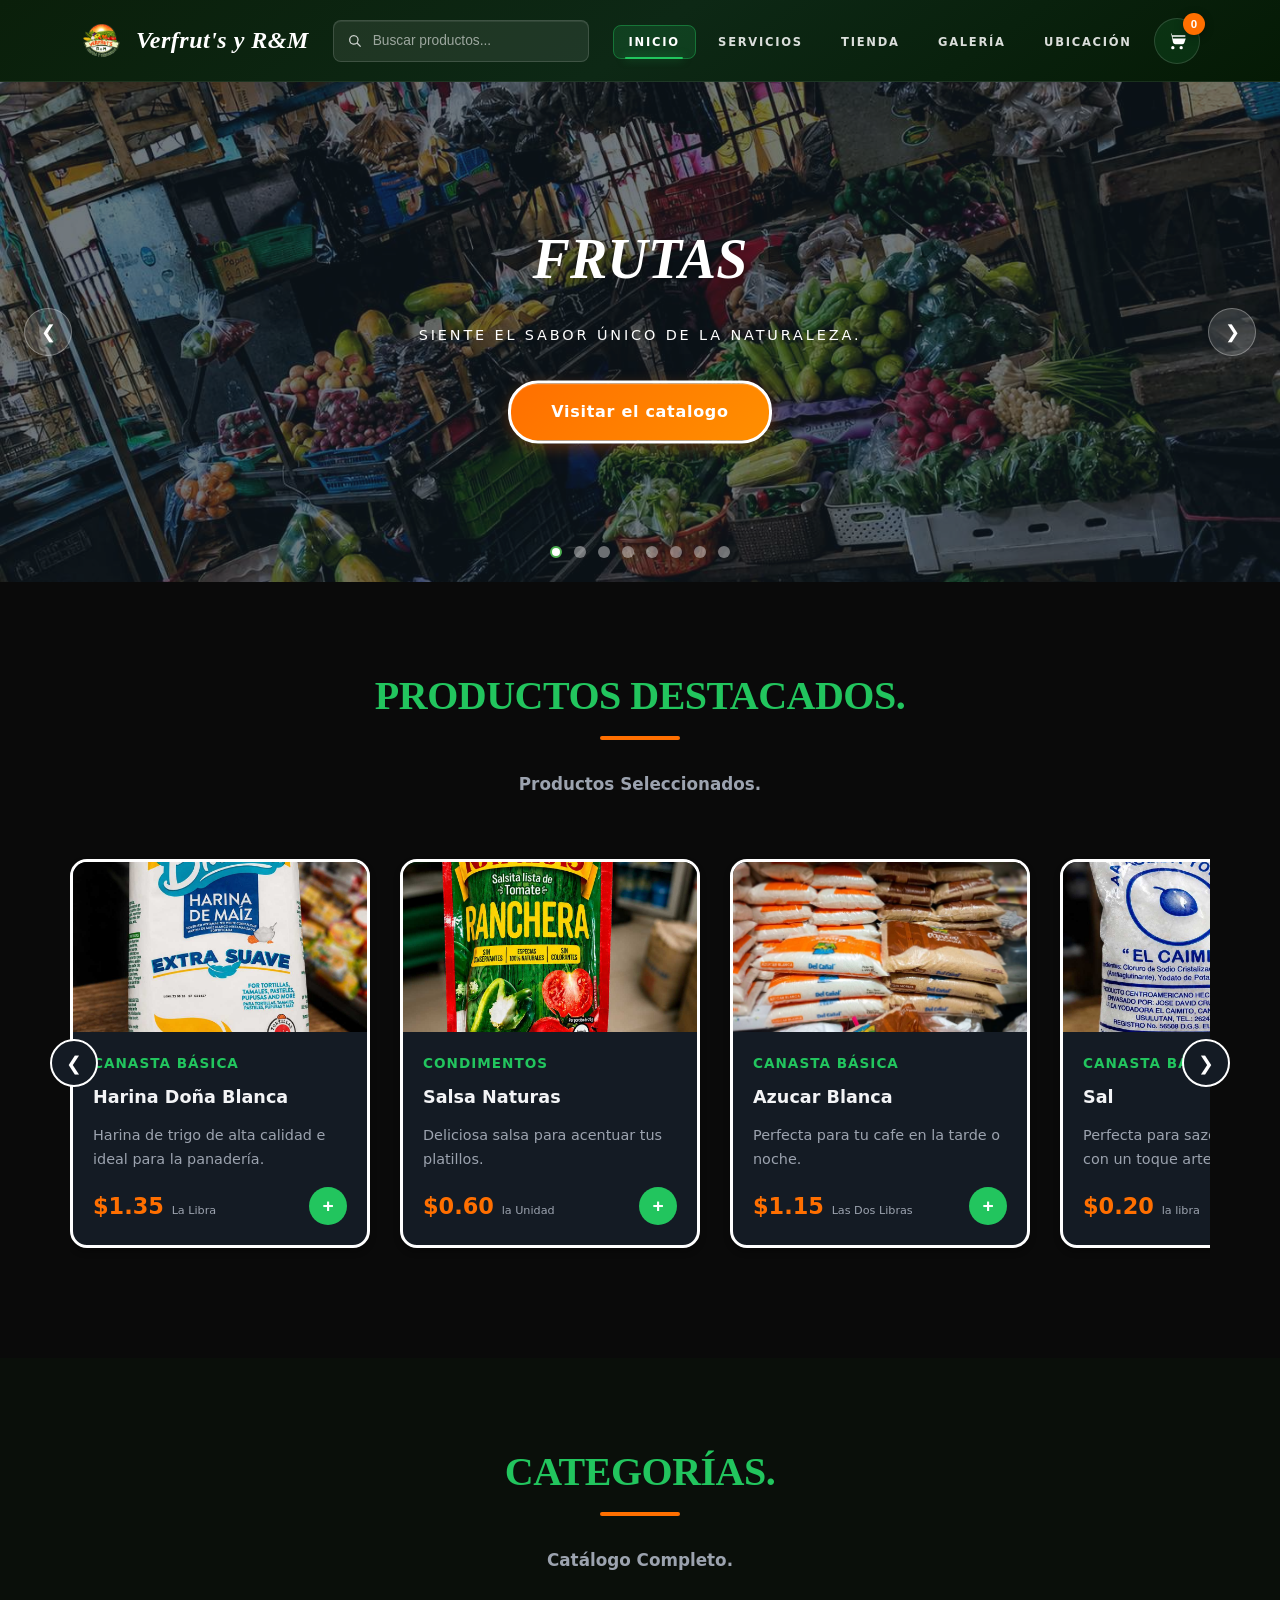
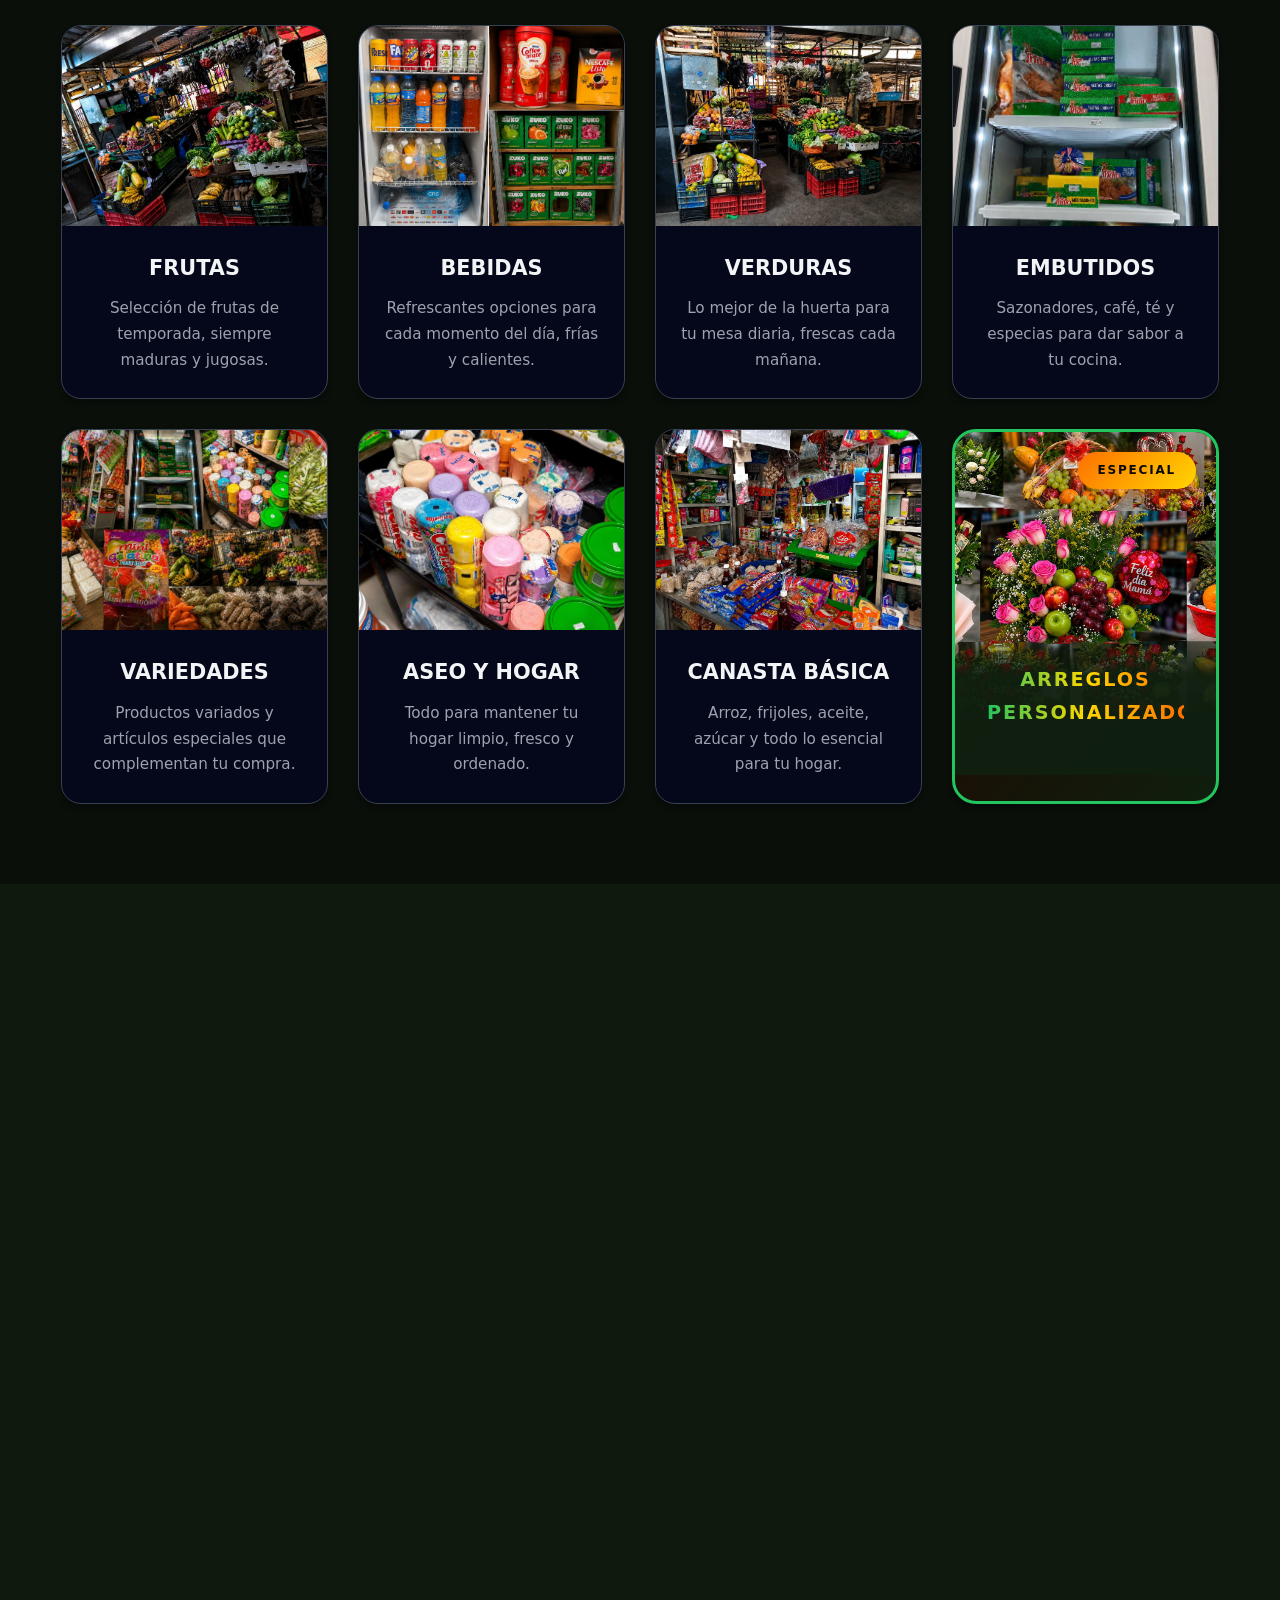
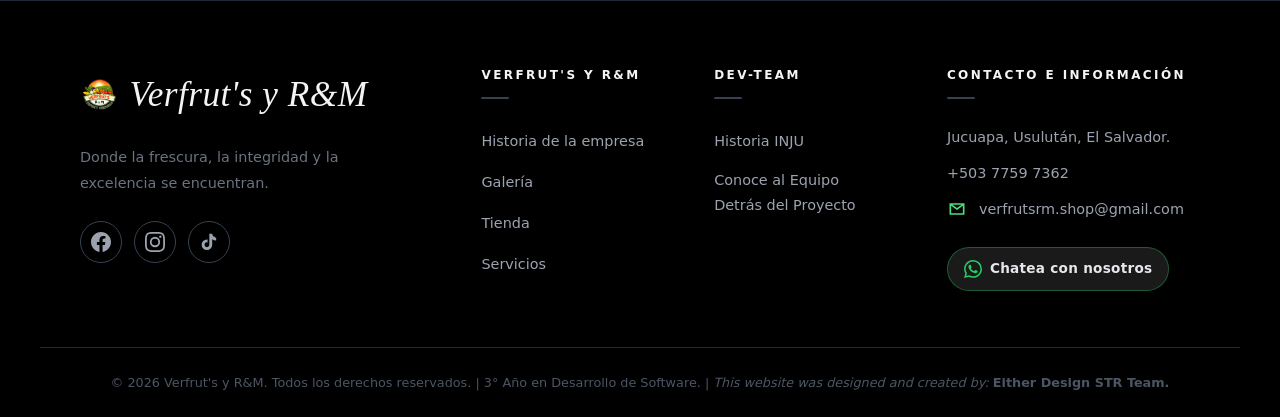
==== commit adb158f5: "arreglo aseo y hogar" ====
--- a/index.html
+++ b/index.html
@@ -421,7 +421,7 @@
                     </div>
                 </a>
                 <a href="tienda.html#hogar" class="category-card">
-                    <img class="category-image" src="img-categories-index/limpiezaYhogar.jpg" alt="Limpieza y Hogar" loading="lazy">
+                    <img class="category-image" src="img-categories-index/LimpiezaYhogar.jpg" alt="Limpieza y Hogar" loading="lazy">
                     <div class="category-content">
                         <h3>ASEO Y HOGAR</h3>
                         <p>Todo para mantener tu hogar limpio, fresco y ordenado.</p>
--- a/styles.css
+++ b/styles.css
@@ -7822,11 +7822,11 @@
 .timeline-text-box h3 { position: relative; z-index: 1; color: #f8fafc; font-size: 1.4rem; margin-bottom: 15px; font-weight: 600; }
 .timeline-text-box p { position: relative; z-index: 1; color: #94a3b8; line-height: 1.8; font-size: 0.95rem; }
 
-.timeline-img-box { border-radius: 12px; border: 1px solid rgba(34,197,94,0.15); position: relative; overflow: hidden; transition: all 0.4s ease; aspect-ratio: 16/10; background: #0f172a; display: flex; align-items: center; justify-content: center; }
+.timeline-img-box { border-radius: 12px; border: 1px solid rgba(34,197,94,0.15); position: relative; overflow: hidden; transition: all 0.4s ease; background: #0f172a; display: block; }
 .timeline-img-box::before { content: ''; position: absolute; top: 0; left: -100%; width: 100%; height: 100%; background: linear-gradient(90deg, transparent, rgba(34,197,94,0.15), transparent); transition: left 0.6s ease; z-index: 1; pointer-events: none; }
 .timeline-img-box:hover::before { left: 100%; }
 .timeline-img-box:hover { border-color: rgba(34,197,94,0.7); box-shadow: 0 10px 30px rgba(34,197,94,0.2); transform: translateY(-5px) scale(1.02); }
-.timeline-img-box img { width: 100%; height: 100%; object-fit: cover; opacity: 0.8; transition: opacity 0.4s, transform 0.6s; }
+.timeline-img-box img { width: 100%; height: auto; display: block; object-fit: unset; opacity: 0.8; transition: opacity 0.4s, transform 0.6s; }
 .timeline-img-box:hover img { opacity: 1; transform: scale(1.05); }
 .timeline-placeholder { color: #4ade80; font-family: Georgia, serif; font-style: italic; opacity: 0.7; font-size: 1.1rem; }
 
@@ -16666,11 +16666,11 @@
 .timeline-text-box h3 { position: relative; z-index: 1; color: #f8fafc; font-size: 1.4rem; margin-bottom: 15px; font-weight: 600; }
 .timeline-text-box p { position: relative; z-index: 1; color: #94a3b8; line-height: 1.8; font-size: 0.95rem; }
 
-.timeline-img-box { border-radius: 12px; border: 1px solid rgba(34,197,94,0.15); position: relative; overflow: hidden; transition: all 0.4s ease; aspect-ratio: 16/10; background: #0f172a; display: flex; align-items: center; justify-content: center; }
+.timeline-img-box { border-radius: 12px; border: 1px solid rgba(34,197,94,0.15); position: relative; overflow: hidden; transition: all 0.4s ease; background: #0f172a; display: block; }
 .timeline-img-box::before { content: ''; position: absolute; top: 0; left: -100%; width: 100%; height: 100%; background: linear-gradient(90deg, transparent, rgba(34,197,94,0.15), transparent); transition: left 0.6s ease; z-index: 1; pointer-events: none; }
 .timeline-img-box:hover::before { left: 100%; }
 .timeline-img-box:hover { border-color: rgba(34,197,94,0.7); box-shadow: 0 10px 30px rgba(34,197,94,0.2); transform: translateY(-5px) scale(1.02); }
-.timeline-img-box img { width: 100%; height: 100%; object-fit: cover; opacity: 0.8; transition: opacity 0.4s, transform 0.6s; }
+.timeline-img-box img { width: 100%; height: auto; display: block; object-fit: unset; opacity: 0.8; transition: opacity 0.4s, transform 0.6s; }
 .timeline-img-box:hover img { opacity: 1; transform: scale(1.05); }
 .timeline-placeholder { color: #4ade80; font-family: Georgia, serif; font-style: italic; opacity: 0.7; font-size: 1.1rem; }
 
@@ -25543,11 +25543,11 @@
 .timeline-text-box h3 { position: relative; z-index: 1; color: #f8fafc; font-size: 1.4rem; margin-bottom: 15px; font-weight: 600; }
 .timeline-text-box p { position: relative; z-index: 1; color: #94a3b8; line-height: 1.8; font-size: 0.95rem; }
 
-.timeline-img-box { border-radius: 12px; border: 1px solid rgba(34,197,94,0.15); position: relative; overflow: hidden; transition: all 0.4s ease; aspect-ratio: 16/10; background: #0f172a; display: flex; align-items: center; justify-content: center; }
+.timeline-img-box { border-radius: 12px; border: 1px solid rgba(34,197,94,0.15); position: relative; overflow: hidden; transition: all 0.4s ease; background: #0f172a; display: block; }
 .timeline-img-box::before { content: ''; position: absolute; top: 0; left: -100%; width: 100%; height: 100%; background: linear-gradient(90deg, transparent, rgba(34,197,94,0.15), transparent); transition: left 0.6s ease; z-index: 1; pointer-events: none; }
 .timeline-img-box:hover::before { left: 100%; }
 .timeline-img-box:hover { border-color: rgba(34,197,94,0.7); box-shadow: 0 10px 30px rgba(34,197,94,0.2); transform: translateY(-5px) scale(1.02); }
-.timeline-img-box img { width: 100%; height: 100%; object-fit: cover; opacity: 0.8; transition: opacity 0.4s, transform 0.6s; }
+.timeline-img-box img { width: 100%; height: auto; display: block; object-fit: unset; opacity: 0.8; transition: opacity 0.4s, transform 0.6s; }
 .timeline-img-box:hover img { opacity: 1; transform: scale(1.05); }
 .timeline-placeholder { color: #4ade80; font-family: Georgia, serif; font-style: italic; opacity: 0.7; font-size: 1.1rem; }
 
@@ -27624,4 +27624,4 @@
     .nav-links {
         top: 118px !important;
     }
-}
+}
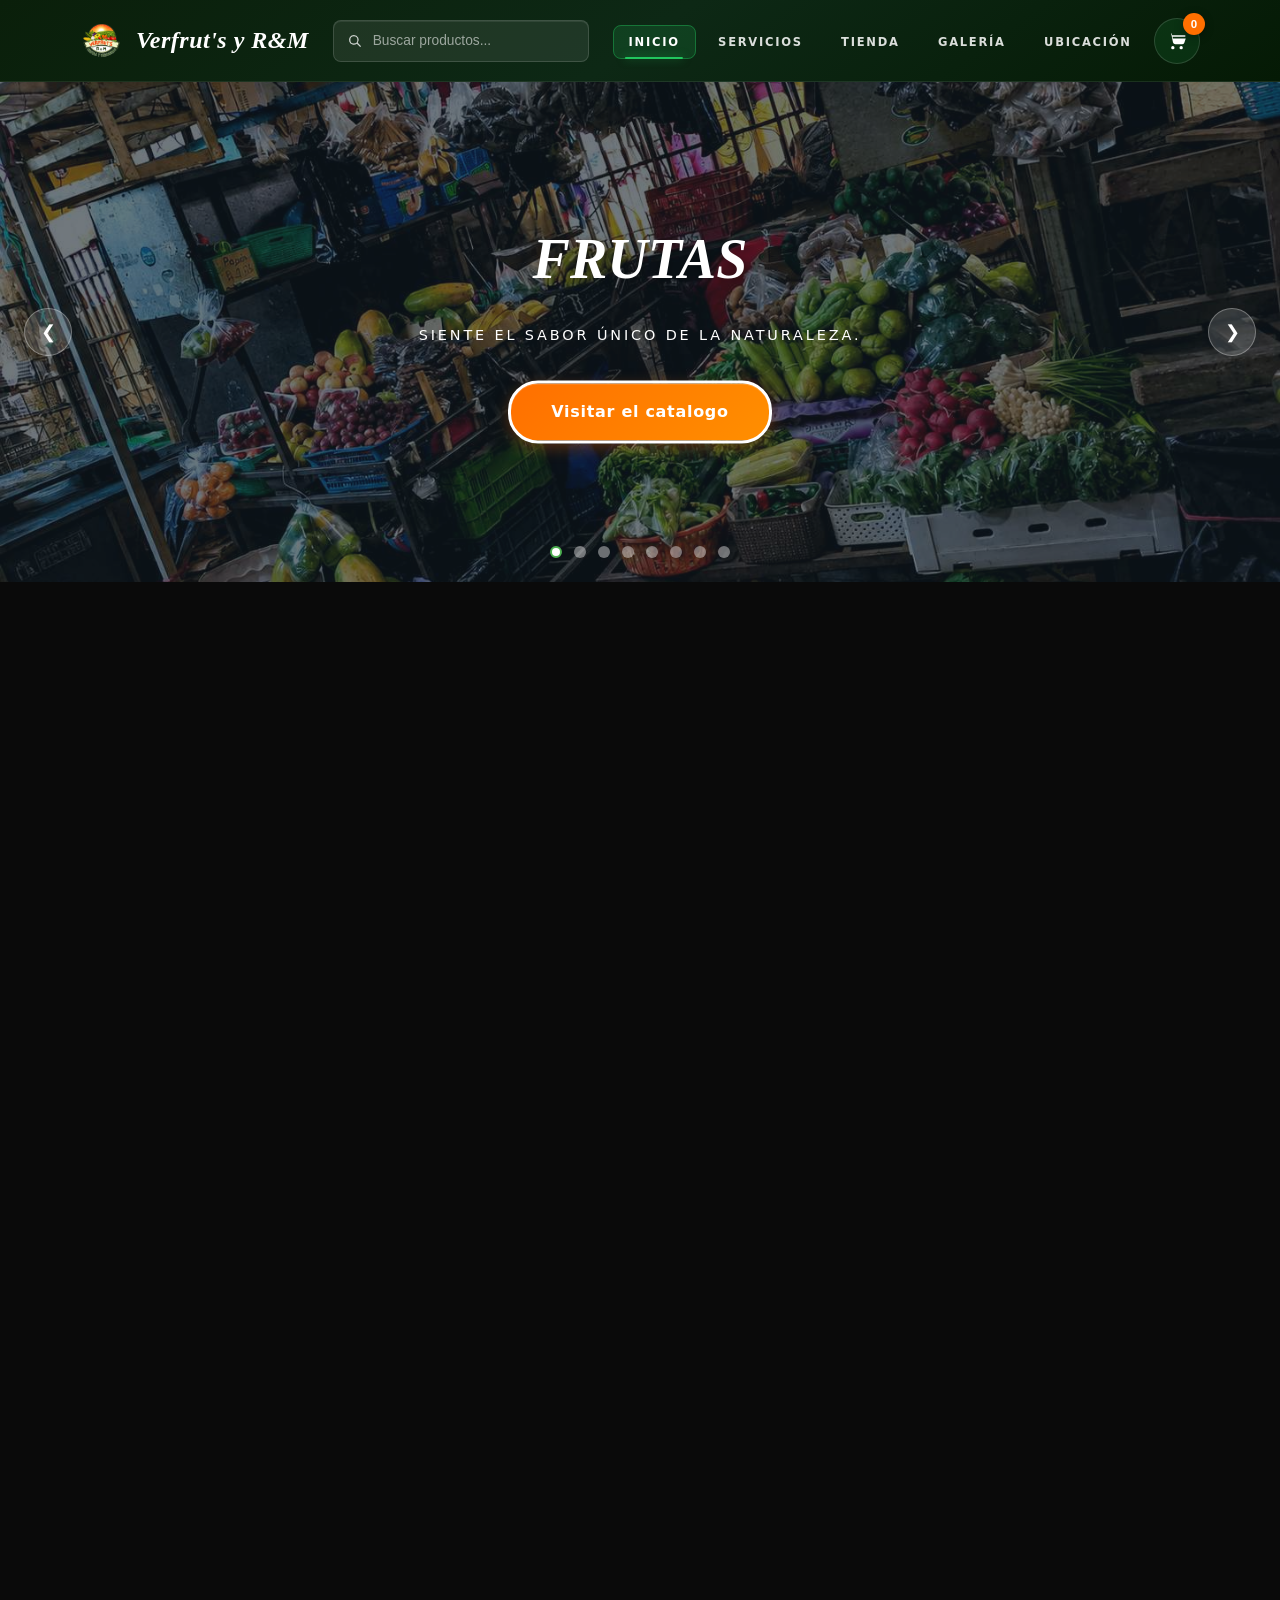
==== commit 16a0a8f9: "indexacion añadida y arreglada" ====
--- a/index.html
+++ b/index.html
@@ -3,8 +3,27 @@
 <head>
     <meta charset="UTF-8">
     <meta name="viewport" content="width=device-width, initial-scale=1.0">
-    <title>Verfrut's y R&amp;M</title>
+    <meta name="theme-color" content="#1e3a2f">
+    <title>Verfrut's y R&amp;M | Frescura en Jucuapa</title>
+    <meta name="description" content="Compra frutas, verduras, canasta básica, bebidas y arreglos personalizados en Verfrut's y R&amp;M, tu tienda local en Jucuapa, Usulután.">
+    <meta name="robots" content="index, follow">
+    <meta name="author" content="Verfrut's y R&amp;M">
+    <link rel="canonical" href="https://usergitignore.github.io/Verfrut-syR-M/">
     <link rel="icon" href="img-navbar-and-icon/img-navbar.png">
+    <meta property="og:title" content="Verfrut's y R&amp;M | Frescura en Jucuapa">
+    <meta property="og:description" content="Frutas, verduras, canasta básica, bebidas y arreglos personalizados con atención local en Jucuapa, Usulután.">
+    <meta property="og:type" content="website">
+    <meta property="og:url" content="https://usergitignore.github.io/Verfrut-syR-M/">
+    <meta property="og:image" content="https://usergitignore.github.io/Verfrut-syR-M/img-start-galeria-mixtas/Tienda11.jpg">
+    <script type="application/ld+json">
+    {
+      "@context": "https://schema.org",
+      "@type": "WebPage",
+      "name": "Verfrut's y R&M | Frescura en Jucuapa",
+      "description": "Compra frutas, verduras, canasta básica, bebidas y arreglos personalizados en Verfrut's y R&M, tu tienda local en Jucuapa, Usulután.",
+      "url": "https://usergitignore.github.io/Verfrut-syR-M/"
+    }
+    </script>
     <link rel="stylesheet" href="styles.css">
 </head>
 <body>
@@ -64,7 +83,7 @@
         <div class="slider-track" id="sliderTrack">
             <!-- Clon INICIO — Especies (para loop infinito hacia atrás) -->
             <div class="slide">
-                <img src="img-slider-index/Especies.jpg" alt="Especies clon">
+                <img src="imgs-for-products-page/Especies/MiximgEspecies.jpg" alt="Especies clon">
                 <div class="slide-content">
                     <h2>ESPECIES</h2>
                     <p>Sabor y aroma para cada preparación.</p>
@@ -134,7 +153,7 @@
                     <a href="tienda.html#canasta" class="btn-primary">Visitar el catalogo</a>
                 </div>
             </div>
-            <!-- Slide 8 — Especies — agrega tu imagen: img-slider-index/Especies.jpg -->
+            <!-- Slide 8 — Especies -->
             <div class="slide">
                 <img src="imgs-for-products-page/Especies/MiximgEspecies.jpg" alt="Especies">
                 <div class="slide-content">
